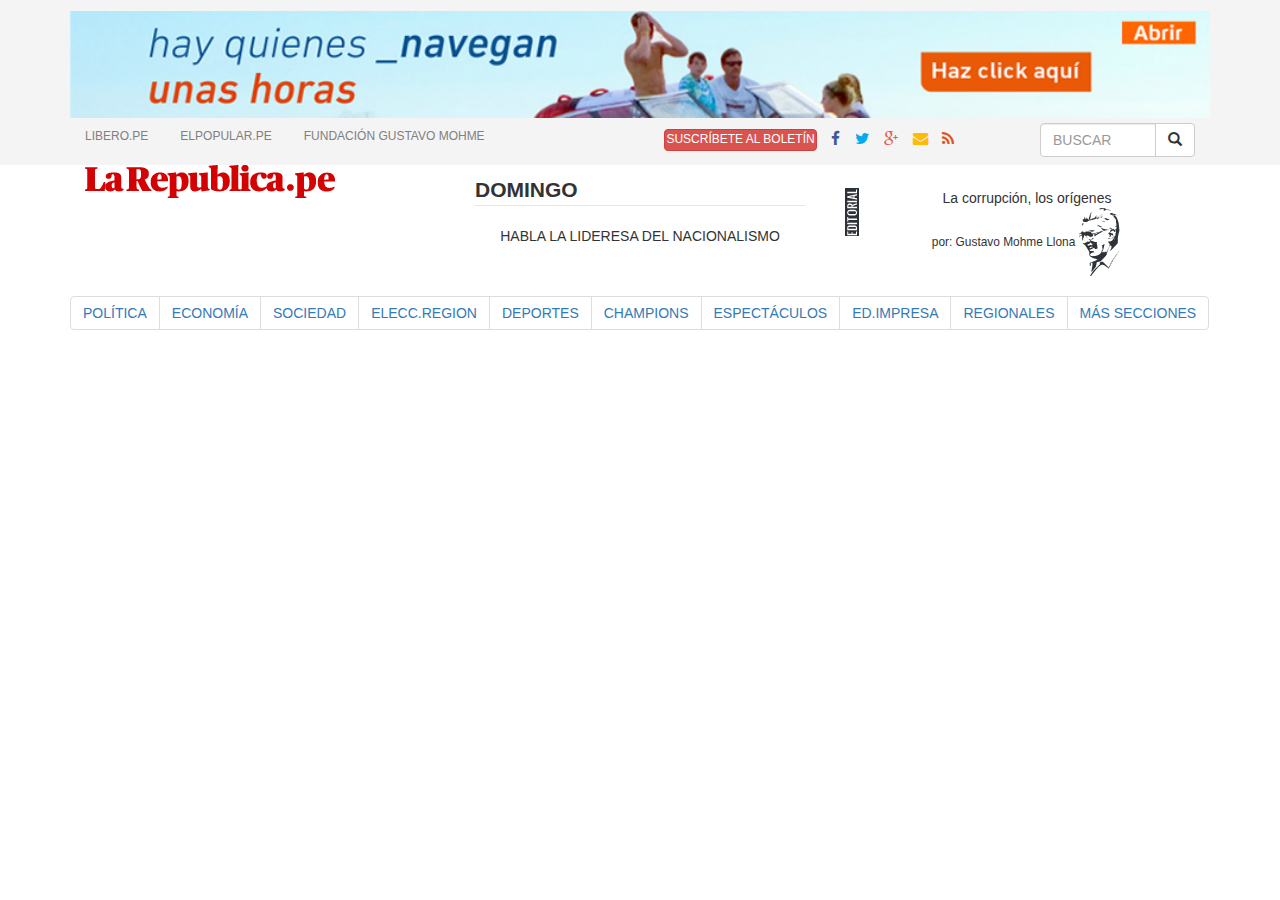
==== index.html @ 315cebd4 "Version estable del proyecti" ====
<!DOCTYPE html>
<html>
<head>
<title>La República</title>
	<meta charset="utf-8">
	<meta http-equiv="X-UA-Compatible" content="IE=edge">
	<meta name="viewport" content="width=device-width, initial-scale=1">
	<meta name="keywords" content="Noticias, La Republica, Peru, Mundo, News, Tiempo, ultimas noticias, Internet, Breaking News, Deportes, Internacional, Economia, Newspaper, Tecnologia, Diario, Cultura, Blogs, Fotos, Videos, Hollywood, Moda, Famosos, Facebook, YouTube">
	<link rel="canonical" href="http://larepublica.pe"/>
	<link rel="stylesheet" type="text/css" href="css/font-awesome.css">
	<link rel="stylesheet" type="text/css" href="css/bootstrap.css">
	<link rel="stylesheet" type="text/css" href="css/common.css">
	<link rel="stylesheet" type="text/css" href="css/main.css">
	<link rel="stylesheet" type="text/css" href="css/utilities.css">
</head>
<body>
		<div class="container-fluid bg-gray">
		<div class="container">
			<img class="publicidad" src="image/banner_top.jpg" alt="bannertop">
			<div class="row">
				<div class="col-md-6">
					<ul class="nav nav-pills enlaces">
						<li><a href="#">LIBERO.PE</a></li>
						<li><a href="#">ELPOPULAR.PE</a></li>
						<li><a href="#">FUNDACIÓN GUSTAVO MOHME</a></li>
					</ul> 
				</div>
				<div class="col-md-6">
					<div class="col-md-8 nav-icons">
						<button type="button" class="btn btn-danger btn-suscribete">SUSCRÍBETE AL BOLETÍN</button> 
						<div class="redes-basic">
							<a href="#"><i class="fa fa-facebook-f fb-basic"></i></a>
							<a href="#"><i class="fa fa-twitter twitter-basic"></i></a>
							<a href="#"><i class="fa fa-google-plus google-basic"></i></a>
							<a href="#"><i class="fa fa-envelope mensaje"></i></a>
							<a href="#"><i class="fa fa-rss rss"></i></a>
						</div>
					</div>
					<div class="col-md-4">  
						<form class="navbar-form" role="search">
							<div class="input-group add-on">
								<input class="form-control" placeholder="BUSCAR" name="srch-term" id="srch-term" type="text">
								<div class="input-group-btn">
									<button class="btn btn-default" type="submit"><i class="glyphicon glyphicon-search"></i></button>
								</div>
							</div>
						</form>
					</div>
				</div>
			</div>
		</div>
		</div>
		<div class="container">
		<div clas="row">
			<div class="col-md-4">
				<img class="logo" src="image/logo-la-republica.jpg" alt="logo">
			</div>
		</div>
		<div class="col-md-4">
			<section style="margin: 10px;">
				<fieldset>
					<legend><b>DOMINGO</b></legend>
					<p class="text-center">HABLA LA LIDERESA DEL NACIONALISMO</p>
				</fieldset>
			</section>
		</div>
		<div class="col-md-4 text-center pt-2">
			<section>
				<fieldset class="field-editorial">
					<img src="image/img_editorial_text.jpg" alt="editorial" class= "pull-left editorial"/>
					<span>La corrupción, los orígenes<br><small>por: Gustavo Mohme Llona</small></span>
					<a class="autor">
						<img src="image/img_author.jpg" alt="autor"/>
					</a>
				</fieldset>
			</section>
		</div>    
		<!-- MENU DE NAVEGACIÓN QUE DESAPARECE -->          
		<nav>
			<ul class="nav navbar-nav pagination hidden-xs">
				<li><a href="#">POLÍTICA</a></li>
				<li><a href="#">ECONOMÍA</a> </li>
				<li><a href="#">SOCIEDAD</a></li>
				<li><a href="#">ELECC.REGION</a></li>
				<li><a href="#">DEPORTES</a></li>
				<li><a href="#">CHAMPIONS</a></li>
				<li><a href="#">ESPECTÁCULOS</a></li>
				<li><a href="#">ED.IMPRESA</a></li>
				<li><a href="#">REGIONALES</a></li>
				<li><a href="#">MÁS SECCIONES</a></li>
			</ul>
		</nav>

    </div>
	<script src="js/jquery.js"></script>
	<script src="js/bootstrap.min.js"></script>
</body>
</html>
---- css/common.css ----
.bg-gray{
    background-color: #F5F5F5;
}

/* PUBLICIDAD SUPERIOR */
.publicidad {
  width: 100%;
  height: auto;
  text-align: center;
  padding-top: 1%;
}

/* SECCION ENLACES EXTERNOS */

.btn-suscribete{
    padding: 1px;
    font-size: 12px;
}
.enlaces a{
    font-size: 12px;
    color: gray;
}
.redes-basic a{
    margin-left: 3%;
}
.nav-icons{
    padding: 1.7%;
}
.redes-basic {
	display: inline;
	font-size: 1.1em;
}
.twitter-basic {
	color: #00ACED;
}

.google-basic {
	color: #E75A4D;
}
.fb-basic {
	color: #3B5998;
}
.youtube {
	color: #C00101;
	font-size: 18px;
}
.mensaje{
	color: #FFBA08;
}
.rss{
	color:#DA562C;
}
/* SEARCH */
.form-control{
    width: 100px;
}
---- css/utilities.css ----
* {
	padding: 0px;
	margin: 0px;
	font-family: 'PT Sans', sans-serif;
}
/*Global
@font-face{
	font-family: slick;
	src: url(../fonts/slick.ttf);
}
@font-face{
	font-family:slick ;
	src: url(../fonts/slick.ttf);
}
@font-face{
	font-family:slick;
	src: url(../fonts/slick.ttf);
}*/

/* Shortcuts */

.pd-0{
	padding: 0;
}
.pd-3 {
	padding-top: 3%; 
}

.pd-4 {
	padding-top: 4%;
}

.pb-4 {
	padding-bottom: 4%;
}

.mg-0{
    margin: 0;
}
.pt{
  padding-top: 0.5%;   
}
.pt-2{
	padding-top: 2%;  
}
.pt-5{
	padding-top: 5%;
}
.pt-10{
    padding-top: 10%;
}
.pl-5{
    padding-left: 5%;
}
.pl-10{
    padding-left: 10%;
}
.pl-15{
    padding-left: 15%;
}
.pr-5{
    padding-right: 5%;
}
.mb-4 {
	margin-bottom: 4%;
}
.pb-5{
	padding-bottom: 5%;
}
.pb-10{
    padding-bottom: 5%;
}
.mg-0{
	margin: 0;
}
.mg-5{
    margin:5%;
}
.w-100{
	width: 100%;
}
.lh{
	line-height: 1.5;
}
.text-center{
	text-align: center;
}
.text-left{
	text-align: left;
}
.text-white{
	color: white;
}
.text-gray{
	color: rgb(83, 88, 95);
}
.text-blue{
    color: #27365B;;
}

.a-none-decoration{
	text-decoration: none;
}
.bg-gray{
	background-color: rgb(244, 244, 244);
}
.bg-img-block{
	background-size: cover;
	background-repeat: no-repeat;
	background-position: center;
}
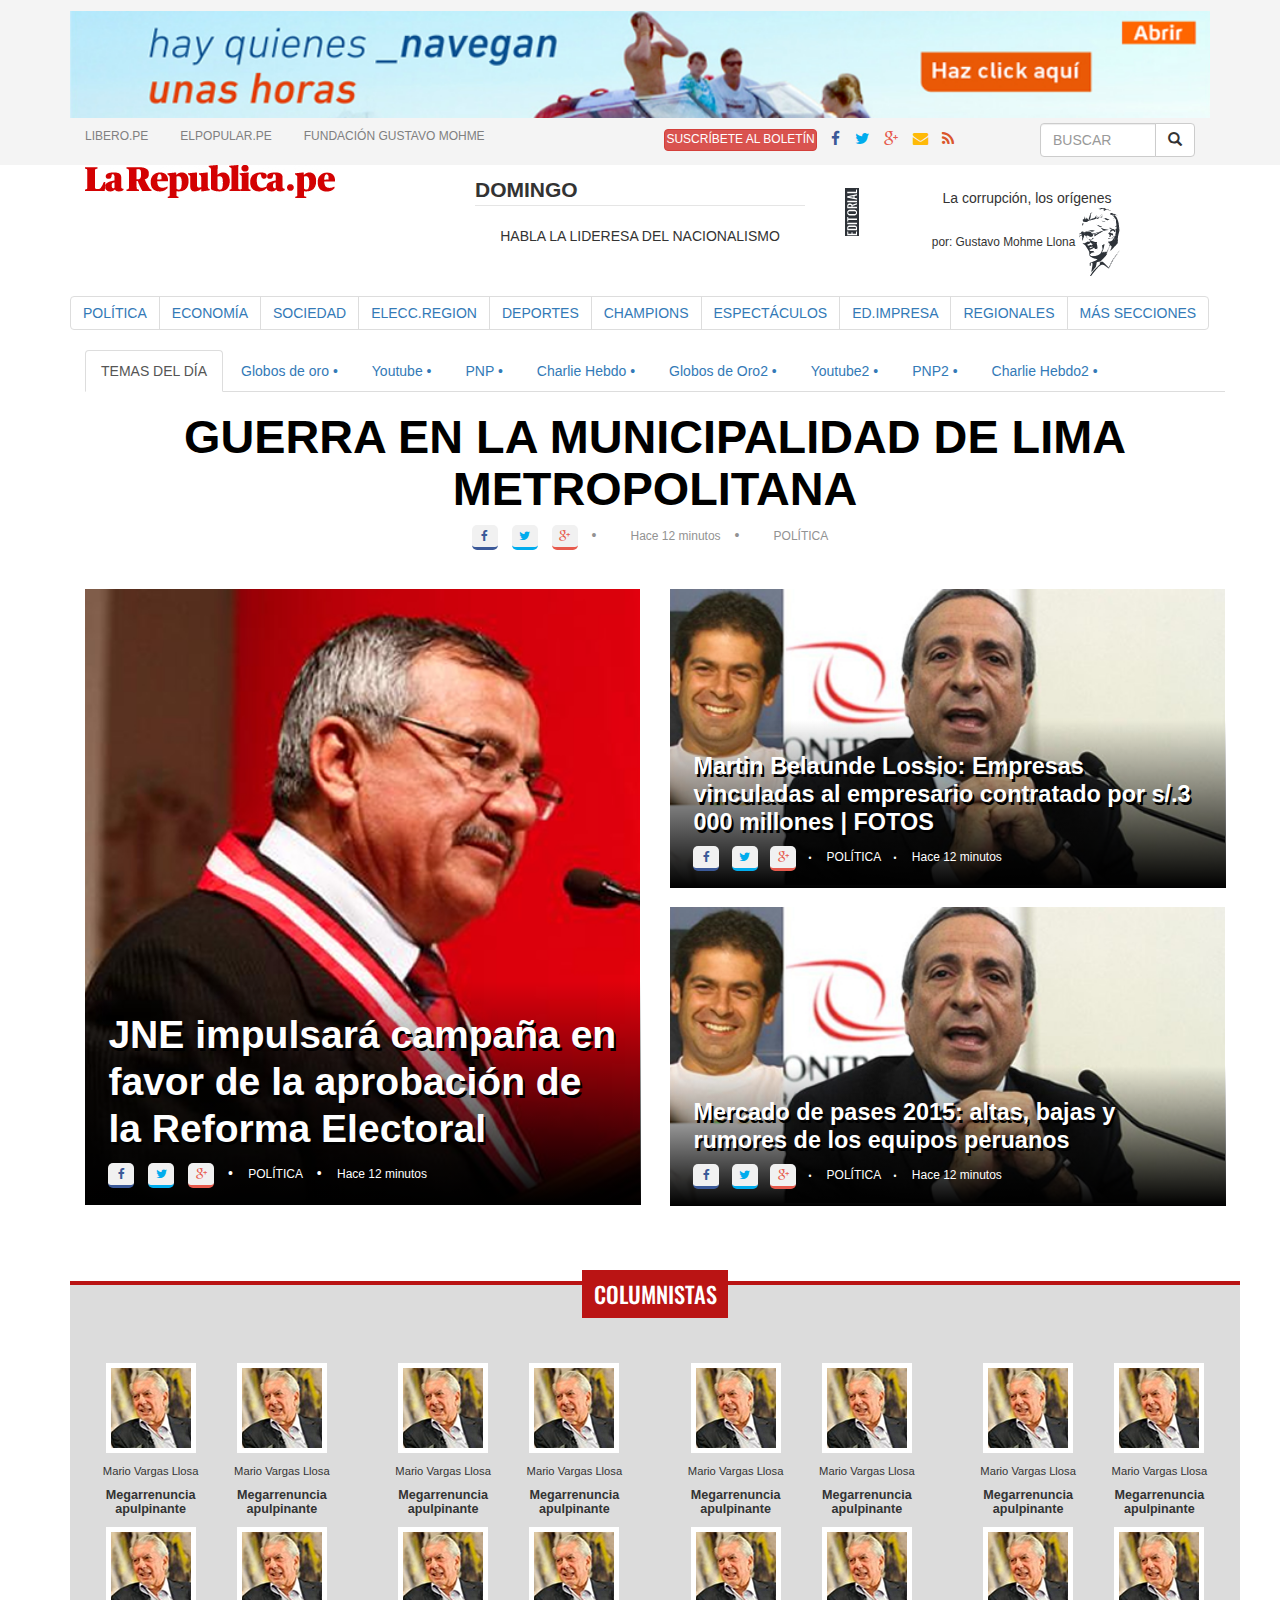
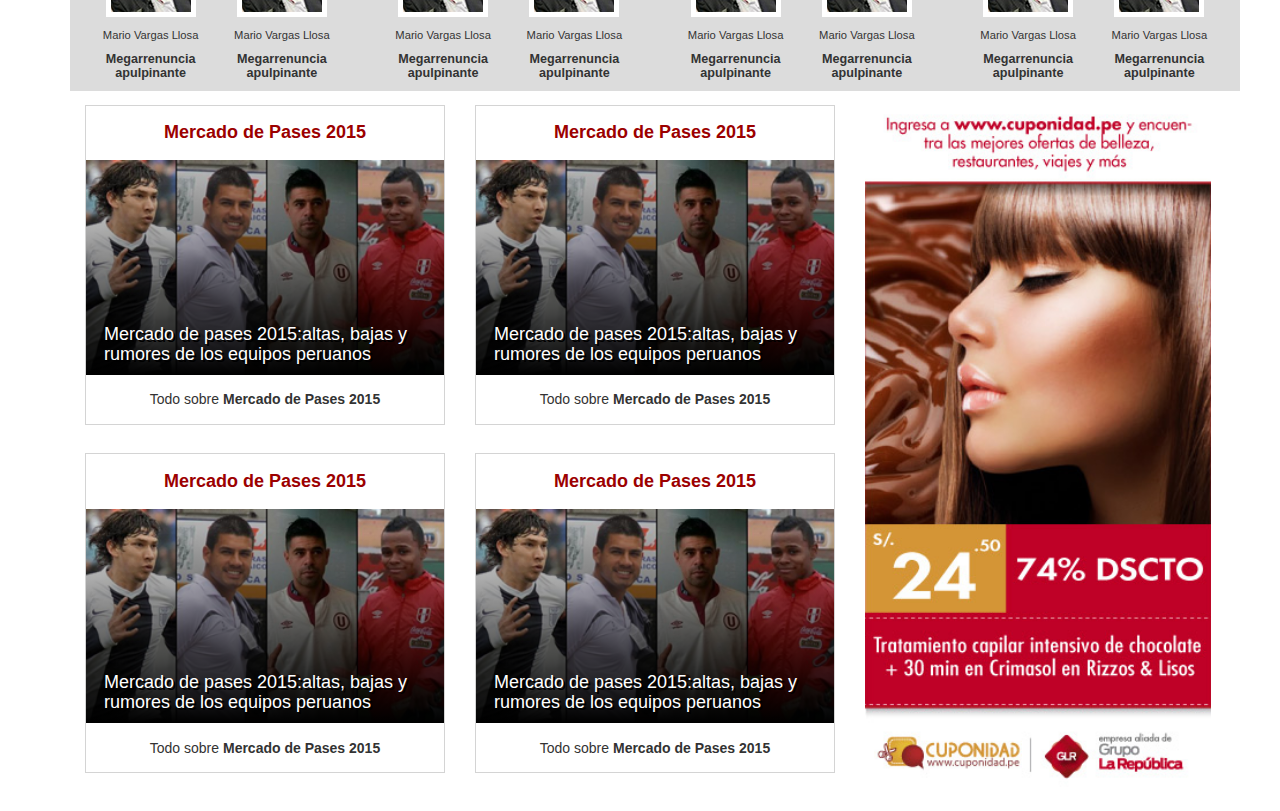
==== commit 5f05d5ce: "Integrando seccion2 de noticias" ====
--- a/index.html
+++ b/index.html
@@ -90,6 +90,245 @@
 				<li><a href="#">MÁS SECCIONES</a></li>
 			</ul>
 		</nav>
+    	<div class="container">
+			<ul class="nav nav-tabs responsive" id="nav-tab">
+				<li role="presentation" class="active"><a class="main-tab" href="#">TEMAS DEL DÍA</a></li>
+				<li role="presentation"><a class="tab-titulo" href="#">Globos de oro • </a></li>
+				<li role="presentation"><a class="tab-titulo disabled" href="#">Youtube •</a></li>
+				<li role="presentation"><a class="tab-titulo" href="#">PNP •</a></li>
+				<li role="presentation"><a class="tab-titulo" href="#">Charlie Hebdo •</a></li>
+				<li role="presentation"><a class="tab-titulo" href="#">Globos de Oro2 •</a></li>
+				<li role="presentation"><a class="tab-titulo" href="#">Youtube2 •</a></li>
+				<li role="presentation"><a class="tab-titulo" href="#">PNP2 •</a></li>
+				<li role="presentation"><a class="tab-titulo" href="#">Charlie Hebdo2 •</a></li>
+			</ul>
+		</div>
+		<!-- Primera sección destacada-->
+	<section class=" container primera-seccion">
+		<h1>
+			<a href="#" class="text-center">GUERRA EN LA MUNICIPALIDAD DE LIMA METROPOLITANA</a>
+		</h1>
+		<div class="noticias text-center">
+			<div class="redes">
+				<a href="#"><i class="fa fa-facebook-f fb icon"></i></a>
+				<a href="#"><i class="fa fa-twitter twitter icon"></i></a>
+				<a href="#"><i class="fa fa-google-plus google icon"></i></a>
+				<span>•</span><p>Hace 12 minutos</p>
+				<span>•</span><a href="#">POLÍTICA</a>
+			</div>
+		</div>
+		<div class="row pd-3">
+			<div class="col-lg-6 col-md-6 col-sm-6 mb-4">
+				<img src="image/img_grid_principal.jpg" class="imagen">
+				<div class="texto">
+					<h2><a href="#">JNE impulsará campaña en favor de la aprobación de la Reforma Electoral</a></h2>
+					<div class="redes">
+						<a href="#"><i class="fa fa-facebook-f fb"></i></a>
+						<a href="#"><i class="fa fa-twitter twitter"></i></a>
+						<a href="#"><i class="fa fa-google-plus google"></i></a>
+						<span>•</span><a href="#">POLÍTICA</a>
+						<span>•</span><p>Hace 12 minutos</p>
+					</div>
+				</div>
+			</div>
+			<div class="col-lg-6 col-md-6 col-sm-6">
+				<div>
+					<img src="image/img_grid_secundario.jpg" class="imagen">
+					<div class="texto sg-col">
+						<h2>
+							<a href="#">Martin Belaunde Lossio: Empresas vinculadas al empresario contratado por s/.3 000 millones | FOTOS</a>
+						</h2>
+						<div class="redes">
+							<a href="#"><i class="fa fa-facebook-f fb"></i></a>
+							<a href="#"><i class="fa fa-twitter twitter"></i></a>
+							<a href="#"><i class="fa fa-google-plus google"></i></a>
+							<span>•</span><a href="#">POLÍTICA</a>
+							<span>•</span><p>Hace 12 minutos</p>
+						</div>
+					</div>
+				</div>
+				<div class="pd-4 mb-4">
+					<img src="image/img_grid_secundario.jpg" class="imagen">
+					<div class="texto tc-col">
+						<h2>
+							<a href="#">Mercado de pases 2015: altas, bajas y rumores de los equipos peruanos</a>
+						</h2>
+						<div class="redes">
+							<a href="#"><i class="fa fa-facebook-f fb"></i></a>
+							<a href="#"><i class="fa fa-twitter twitter"></i></a>
+							<a href="#"><i class="fa fa-google-plus google"></i></a>
+							<span>•</span><a href="#">POLÍTICA</a>
+							<span>•</span><p>Hace 12 minutos</p>
+						</div>
+					</div>
+				</div>
+			</div>
+		</div>
+	</section>
+    <!--Columnistas-->
+	<div class="container columnistas">
+		<div class="row">
+			<div class="col-md-12">
+				<h3>COLUMNISTAS</h3>
+			</div>
+			<div class="col-xs-6 col-sm-6 col-md-6 col-lg-3">
+				<div class="col-md-6 columnistas-principal">
+					<img src="image/img-columnistas.jpg">
+					<p>Mario Vargas Llosa</p>
+					<h6><b>Megarrenuncia apulpinante</b></h6>
+				</div>
+				<div class="col-md-6 columnistas-principal">
+					<img src="image/img-columnistas.jpg">
+					<p>Mario Vargas Llosa</p>
+					<h6><b>Megarrenuncia apulpinante</b></h6>
+				</div>
+			</div>
+			<div class="col-xs-6 col-sm-6 col-md-6 col-lg-3">
+				<div class="col-md-6 columnistas-principal">
+					<img src="image/img-columnistas.jpg">
+					<p>Mario Vargas Llosa</p>
+					<h6><b>Megarrenuncia apulpinante</b></h6>
+				</div>
+				<div class="col-md-6 columnistas-principal">
+					<img src="image/img-columnistas.jpg">
+					<p>Mario Vargas Llosa</p>
+					<h6><b>Megarrenuncia apulpinante</b></h6>
+				</div>
+			</div>
+			<div class="col-xs-6 col-sm-6 col-md-6 col-lg-3">
+				<div class="col-md-6 columnistas-principal">
+					<img src="image/img-columnistas.jpg">
+					<p>Mario Vargas Llosa</p>
+					<h6><b>Megarrenuncia apulpinante</b></h6>
+				</div>
+				<div class="col-md-6 columnistas-principal">
+					<img src="image/img-columnistas.jpg">
+					<p>Mario Vargas Llosa</p>
+					<h6><b>Megarrenuncia apulpinante</b></h6>
+				</div>
+			</div>
+			<div class="col-xs-6 col-sm-6 col-md-6 col-lg-3">
+				<div class="col-md-6 columnistas-principal">
+					<img src="image/img-columnistas.jpg">
+					<p>Mario Vargas Llosa</p>
+					<h6><b>Megarrenuncia apulpinante</b></h6>
+				</div>
+				<div class="col-md-6 columnistas-principal">
+					<img src="image/img-columnistas.jpg">
+					<p>Mario Vargas Llosa</p>
+					<h6><b>Megarrenuncia apulpinante</b></h6>
+				</div>
+			</div>
+		</div>
+		<div class="row">
+			<div class="col-xs-6 col-sm-6 col-md-6 col-lg-3">
+				<div class="col-md-6 columnistas-principal">
+					<img src="image/img-columnistas.jpg">
+					<p>Mario Vargas Llosa</p>
+					<h6><b>Megarrenuncia apulpinante</b></h6>
+				</div>
+				<div class="col-md-6 columnistas-principal">
+					<img src="image/img-columnistas.jpg">
+					<p>Mario Vargas Llosa</p>
+					<h6><b>Megarrenuncia apulpinante</b></h6>
+				</div>
+			</div>
+			<div class="col-xs-6 col-sm-6 col-md-6 col-lg-3">
+				<div class="col-md-6 columnistas-principal">
+					<img src="image/img-columnistas.jpg">
+					<p>Mario Vargas Llosa</p>
+					<h6><b>Megarrenuncia apulpinante</b></h6>
+				</div>
+				<div class="col-md-6 columnistas-principal">
+					<img src="image/img-columnistas.jpg">
+					<p>Mario Vargas Llosa</p>
+					<h6><b>Megarrenuncia apulpinante</b></h6>
+				</div>
+			</div>
+			<div class="col-xs-6 col-sm-6 col-md-6 col-lg-3">
+				<div class="col-md-6 columnistas-principal">
+					<img src="image/img-columnistas.jpg">
+					<p>Mario Vargas Llosa</p>
+					<h6><b>Megarrenuncia apulpinante</b></h6>
+				</div>
+				<div class="col-md-6 columnistas-principal">
+					<img src="image/img-columnistas.jpg">
+					<p>Mario Vargas Llosa</p>
+					<h6><b>Megarrenuncia apulpinante</b></h6>
+				</div>
+			</div>
+			<div class="col-xs-6 col-sm-6 col-md-6 col-lg-3">
+				<div class="col-md-6 columnistas-principal">
+					<img src="image/img-columnistas.jpg">
+					<p>Mario Vargas Llosa</p>
+					<h6><b>Megarrenuncia apulpinante</b></h6>
+				</div>
+				<div class="col-md-6 columnistas-principal">
+					<img src="image/img-columnistas.jpg">
+					<p>Mario Vargas Llosa</p>
+					<h6><b>Megarrenuncia apulpinante</b></h6>
+				</div>
+			</div>
+		</div>
+	</div>
+    <!--seccion 2 de noticias-->
+	<div class="container">
+		<div class="row">
+			<div class="col-xs-12 col-sm-12 col-md-12 col-lg-8">
+				<div class="row">
+					<div class="col-xs-12 col-sm-6 col-md-6 col-lg-6">
+						<div class="div-seccion-2 ">
+							<h4><b>Mercado de Pases 2015</b></h4>
+							<div class="sombra-futbolistas">
+								<div></div>
+								<img src="image/img_especiales.jpg">
+								<h4>Mercado de pases 2015:altas, bajas y rumores de los equipos peruanos</h4>
+							</div>
+							<p>Todo sobre <b>Mercado de Pases 2015</b></p>
+						</div>
+					</div>
+					<div class="col-xs-12 col-sm-6 col-md-6 col-lg-6">
+						<div class="div-seccion-2 ">
+							<h4><b>Mercado de Pases 2015</b></h4>
+							<div class="sombra-futbolistas">
+								<div></div>
+								<img src="image/img_especiales.jpg">
+								<h4>Mercado de pases 2015:altas, bajas y rumores de los equipos peruanos</h4>
+							</div>
+							<p>Todo sobre <b>Mercado de Pases 2015</b></p>
+						</div>
+					</div>
+				</div>
+				<div class="row">
+					<div class="col-xs-12 col-sm-6 col-md-6 col-lg-6">
+						<div class="div-seccion-2 ">
+							<h4><b>Mercado de Pases 2015</b></h4>
+							<div class="sombra-futbolistas">
+								<div></div>
+								<img src="image/img_especiales.jpg">
+								<h4>Mercado de pases 2015:altas, bajas y rumores de los equipos peruanos</h4>
+							</div>
+							<p>Todo sobre <b>Mercado de Pases 2015</b></p>
+						</div>
+					</div>
+					<div class="col-xs-12 col-sm-6 col-md-6 col-lg-6">
+						<div class="div-seccion-2 ">
+							<h4><b>Mercado de Pases 2015</b></h4>
+							<div class="sombra-futbolistas">
+								<div></div>
+								<img src="image/img_especiales.jpg">
+								<h4>Mercado de pases 2015:altas, bajas y rumores de los equipos peruanos</h4>
+							</div>
+							<p>Todo sobre <b>Mercado de Pases 2015</b></p>
+						</div>
+					</div>
+				</div>
+			</div>
+			<div class="col-lg-4 visible-lg">
+				<img src="image/banner-aside-home.jpg" class="publicidad-futbolistas hidden-sm">
+			</div>
+		</div>
+	</div>
 
     </div>
 	<script src="js/jquery.js"></script>
--- a/css/main.css
+++ b/css/main.css
@@ -0,0 +1,182 @@
+@import 'https://fonts.googleapis.com/css?family=Oswald';
+
+/*Primera sección de noticias*/
+
+.primera-seccion h1 a {
+	font-size: 1.3em;
+	font-weight: bold;
+	color: black;
+	display: inline-block;
+}
+.fb, .twitter, .google {
+	width: 26px;
+	padding: 1%;
+	text-align: center;
+}
+.twitter {
+	background-color: #F1F1F1;
+	color: #00ACED;
+	border-radius: 5px;
+	border-bottom: 3px solid #00ACED;
+	padding: 5px;
+}
+
+.google {
+	background-color: #F1F1F1;
+	color: #E75A4D;
+	border-radius: 5px;
+	border-bottom: 3px solid #E75A4D;
+	padding: 5px;
+}
+.fb {
+	background-color: #F1F1F1;
+	color: #3B5998;
+	border-radius: 5px;
+	border-bottom: 3px solid #3B5998;
+	padding: 5px 7px;
+}
+
+.redes span {
+	margin-right: 3%;
+	color: #929292;
+}
+
+.redes p, .redes a {
+	display: inline-block;
+	font-size: 12px;
+	margin-right: 10px;
+	color: #929292;
+}
+
+
+.icon:hover {
+	background-color: rgba(0,172,237,.2);
+}
+
+/*Noticias*/
+
+.noticia-principal {
+	background-image: url(../image/img_grid_principal.jpg);
+	background-size: 95%;
+	background-repeat: no-repeat;
+	height:auto;
+}
+
+.imagen {
+	width: 100%;
+}
+
+.texto {
+	position: absolute;
+	bottom: 0%;
+	padding: 2% 4%;
+	background: linear-gradient( 0deg, #000, transparent);
+	box-sizing: border-box;
+	width: 95%;
+}
+
+.texto h2 {
+	line-height: 1.2em;
+	font-size: 2.79em;
+	font-weight: bold;
+	text-shadow: 2px 3px rgba(0,0,0,1);
+}
+
+.texto .redes a, .texto .redes p, .texto .redes span{
+	color: white;
+}
+
+.sg-col {
+	bottom: 53%;
+}
+
+.tc-col {
+	bottom: 3%;
+}
+
+.sg-col, .tc-col {
+	font-size: 0.6em;
+}
+.texto h2 a{
+    color:white;
+}
+.texto h2 a:hover {
+	color: #4078C0;
+	text-decoration: underline;
+}
+/*Columnistas*/
+.columnistas{
+    border-top: 4px solid #ba1414;
+    margin-top: 30px;
+    text-align: center;
+    position: relative;
+    background-color: gainsboro;
+}
+.columnistas div div h3{
+    background-color: #ba1414;
+    display: inline-block;
+    color: white;
+    padding:1%;
+    font-family: "Oswald";
+    font-size: 1.6em;
+    position: relative;
+    top: -35px;
+}
+.columnistas-principal img{
+    border: 5px solid white;
+}
+.columnistas-principal p{
+    font-size: 0.8em;
+    margin: 10% 0;
+}
+.columnistas-principal h6{
+    font-size: 0.9em;
+}
+.columnistas .row .col-md-3{
+    padding: 0 !important;
+}
+/*seccion de noticias 2*/
+.div-seccion-2{
+    border: 1px solid #D4D4D4;
+    margin: 0;
+    width: 100%;
+    text-align: center;
+    margin: 4% 0;
+}
+.div-seccion-2 div img{
+    width: 100%;
+    height: auto;
+    text-align: left;
+}
+.div-seccion-2 p{
+    padding: 4% 0;
+    margin: 0;
+}
+.div-seccion-2>h4{
+    color: #9C0000;
+    padding: 2% 0;
+}
+.sombra-futbolistas{
+    position: relative;
+    color: white !important;
+    text-shadow: 2px 2px black;
+    text-align: left;
+}
+.sombra-futbolistas div{
+    width: 100%;
+    height: 100%;
+    background: -webkit-linear-gradient(transparent, black);
+    background: -moz-linear-gradient(transparent, black);
+    background: -o-linear-gradient(transparent, black);
+    position: absolute;
+    top: 0;
+}
+.sombra-futbolistas h4{
+    position: absolute;
+    bottom: 0;
+    margin: 0 0 3% 5%;
+}
+.publicidad-futbolistas{
+    margin: 4% 0;
+    width: 96%;
+}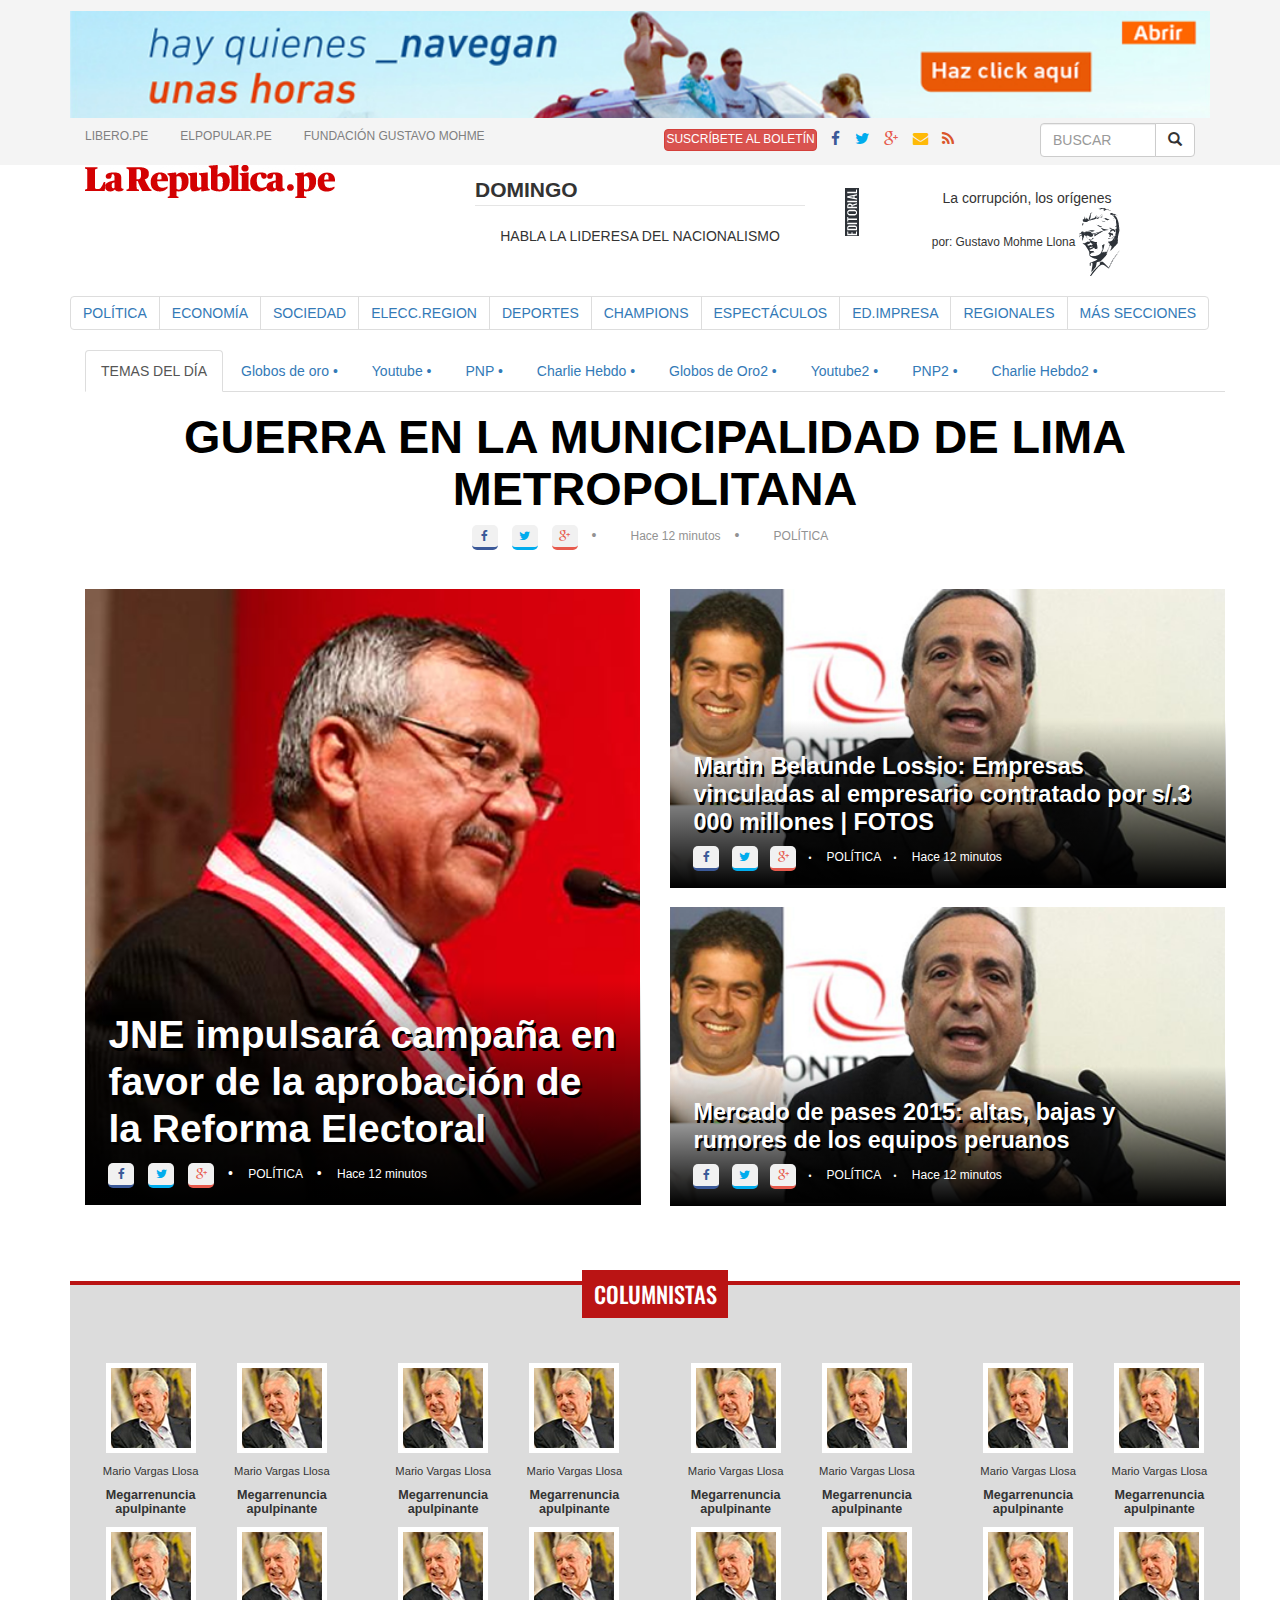
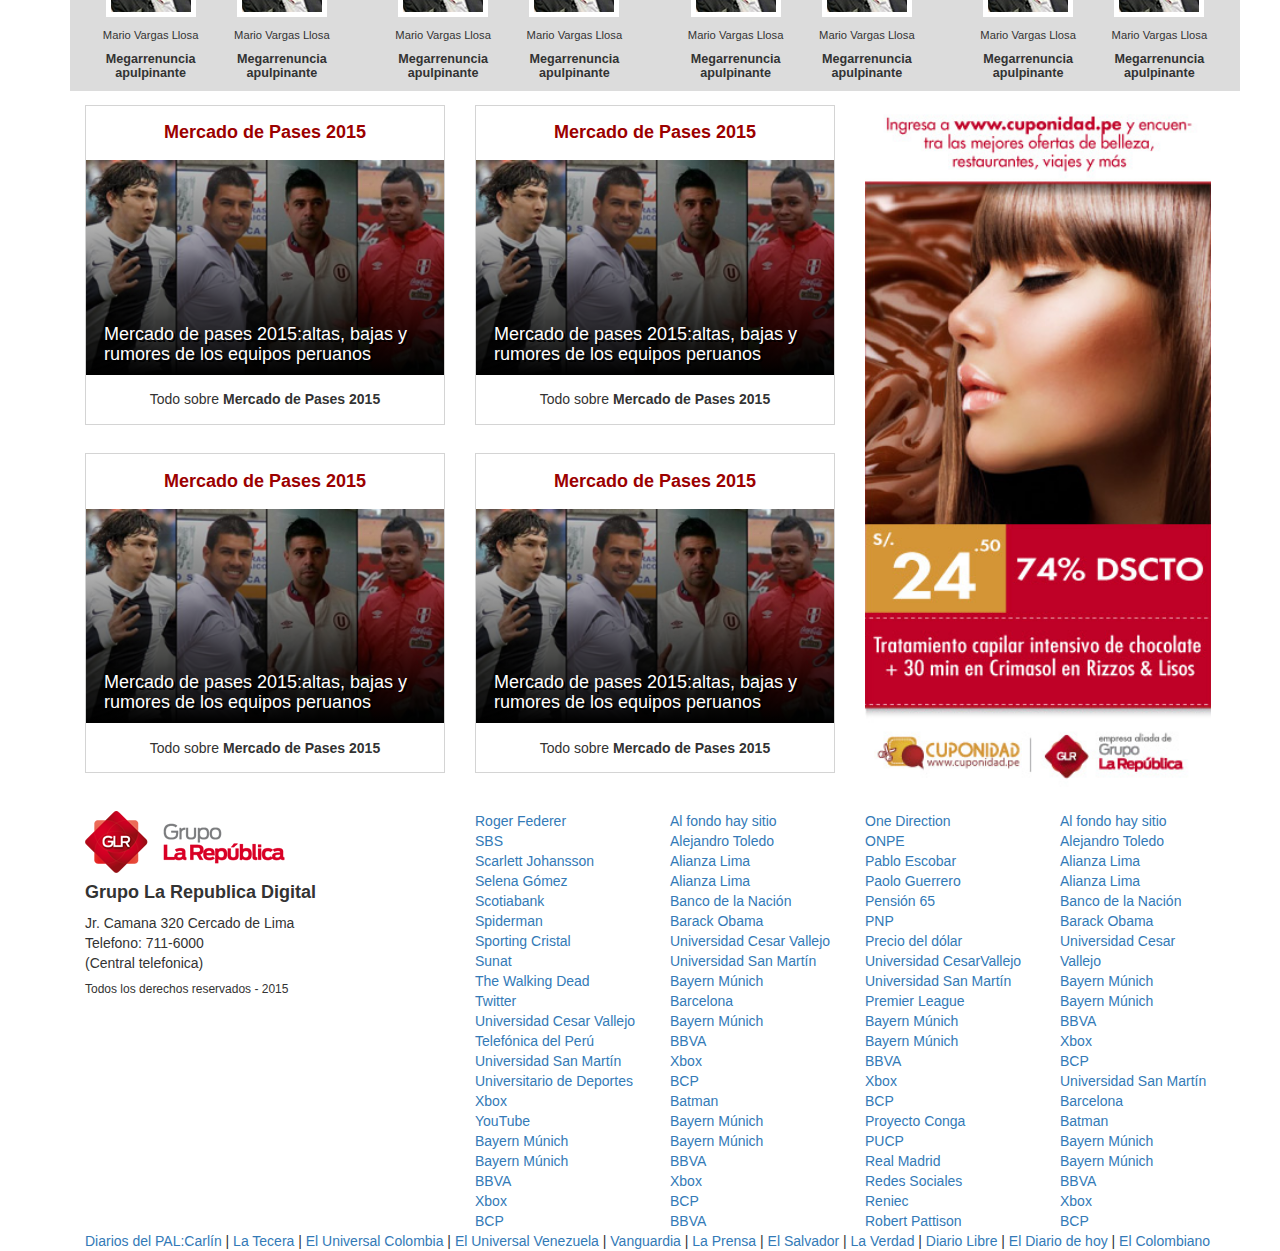
==== commit 78c7d4b2: "Footer realizado" ====
--- a/index.html
+++ b/index.html
@@ -329,7 +329,126 @@
 			</div>
 		</div>
 	</div>
-
+	<footer>
+    <div class="container">
+        <div class="row">
+            <div class="col-md-4">
+                <img class="logo-footer" src="image/logo-grupo-la-republica.png" alt="La Republica">
+                <h4><b>Grupo La Republica Digital</b></h4>
+                <p>Jr. Camana 320 Cercado de Lima<br>
+                Telefono: 711-6000<br>
+                (Central telefonica)</p>
+                <h6>Todos los derechos reservados - 2015</h6>                
+            </div>
+            <div class="col-md-2">
+                <a href="#">Roger Federer</a><br>
+                <a href="#">SBS</a><br>
+                <a href="#">Scarlett Johansson</a><br>
+                <a href="#">Selena Gómez</a><br>
+                <a href="#">Scotiabank</a><br>
+                <a href="#">Spiderman</a><br>
+                <a href="#">Sporting Cristal</a><br>
+                <a href="#">Sunat</a><br>
+                <a href="#">The Walking Dead</a><br>
+                <a href="#">Twitter</a><br>
+                <a href="#">Universidad Cesar Vallejo</a><br>
+                <a href="#">Telefónica del Perú</a><br>
+                <a href="#">Universidad San Martín</a><br>
+                <a href="#">Universitario de Deportes</a><br>
+                <a href="#">Xbox</a><br>
+                <a href="#">YouTube</a><br>
+                <a href="#">Bayern Múnich</a><br>
+                <a href="#">Bayern Múnich</a><br>
+                <a href="#">BBVA</a><br>
+                <a href="#">Xbox</a><br>
+                <a href="#">BCP</a><br>
+            </div>
+            <div class="col-md-2">
+                <a href="#">Al fondo hay sitio</a><br>
+                <a href="#">Alejandro Toledo</a><br>
+                <a href="#">Alianza Lima</a><br>
+                <a href="#">Alianza Lima</a><br>
+                <a href="#">Banco de la Nación</a><br>
+                <a href="#">Barack Obama</a><br>
+                <a href="#">Universidad Cesar Vallejo</a><br>
+                <a href="#">Universidad San Martín</a><br>
+                <a href="#">Bayern Múnich</a><br>
+                <a href="#">Barcelona</a><br>
+                <a href="#">Bayern Múnich</a><br>
+                <a href="#">BBVA</a><br>
+                <a href="#">Xbox</a><br>
+                <a href="#">BCP</a><br>
+                <a href="#">Batman</a><br>
+                <a href="#">Bayern Múnich</a><br>
+                <a href="#">Bayern Múnich</a><br>
+                <a href="#">BBVA</a><br>
+                <a href="#">Xbox</a><br>
+                <a href="#">BCP</a><br>
+                <a href="#">BBVA</a><br>
+            </div>
+            <div class="col-md-2">
+                <a href="#">One Direction</a><br>
+                <a href="#">ONPE</a><br>
+                <a href="#">Pablo Escobar</a><br>
+                <a href="#">Paolo Guerrero</a><br>
+                <a href="#">Pensión 65</a><br>
+                <a href="#">PNP</a><br>
+                <a href="#">Precio del dólar</a><br>
+                <a href="#">Universidad CesarVallejo</a><br>
+                <a href="#">Universidad San Martín</a><br>
+                <a href="#">Premier League</a><br>
+                <a href="#">Bayern Múnich</a><br>
+                <a href="#">Bayern Múnich</a><br>
+                <a href="#">BBVA</a><br>
+                <a href="#">Xbox</a><br>
+                <a href="#">BCP</a><br>
+                <a href="#">Proyecto Conga</a><br>
+                <a href="#">PUCP</a><br>
+                <a href="#">Real Madrid</a><br>
+                <a href="#">Redes Sociales</a><br>
+                <a href="#">Reniec</a><br>
+                <a href="#">Robert Pattison</a><br>
+            </div>
+            <div class="col-md-2">
+                <a href="#">Al fondo hay sitio</a><br>
+                <a href="#">Alejandro Toledo</a><br>
+                <a href="#">Alianza Lima</a><br>
+                <a href="#">Alianza Lima</a><br>
+                <a href="#">Banco de la Nación</a><br>
+                <a href="#">Barack Obama</a><br>
+                <a href="#">Universidad Cesar <br>Vallejo</a><br>
+                <a href="#">Bayern Múnich</a><br>
+                <a href="#">Bayern Múnich</a><br>
+                <a href="#">BBVA</a><br>
+                <a href="#">Xbox</a><br>
+                <a href="#">BCP</a><br>
+                <a href="#">Universidad San Martín</a><br>
+                <a href="#">Barcelona</a><br>
+                <a href="#">Batman</a><br>
+                <a href="#">Bayern Múnich</a><br>
+                <a href="#">Bayern Múnich</a><br>
+                <a href="#">BBVA</a><br>
+                <a href="#">Xbox</a><br>
+                <a href="#">BCP</a><br>
+            </div>         
+            <div class="col-md-12 footer-nav">
+                <nav>
+                    <a href="#">Diarios del PAL:Carlín</a> |
+                    <a href="#">La Tecera</a> |
+                    <a href="#">El Universal Colombia</a> |
+                    <a href="#">El Universal Venezuela</a> |
+                    <a href="#">Vanguardia</a> |
+                    <a href="#">La Prensa</a> |
+                    <a href="#">El Salvador</a> |
+                    <a href="#">La Verdad</a> |
+                    <a href="#">Diario Libre</a> |
+                    <a href="#">El Diario de hoy</a> |
+                    <a href="#">El Colombiano</a>
+                </nav>
+            </div>
+        </div>
+    </div>
+</footer>
     </div>
 	<script src="js/jquery.js"></script>
 	<script src="js/bootstrap.min.js"></script>
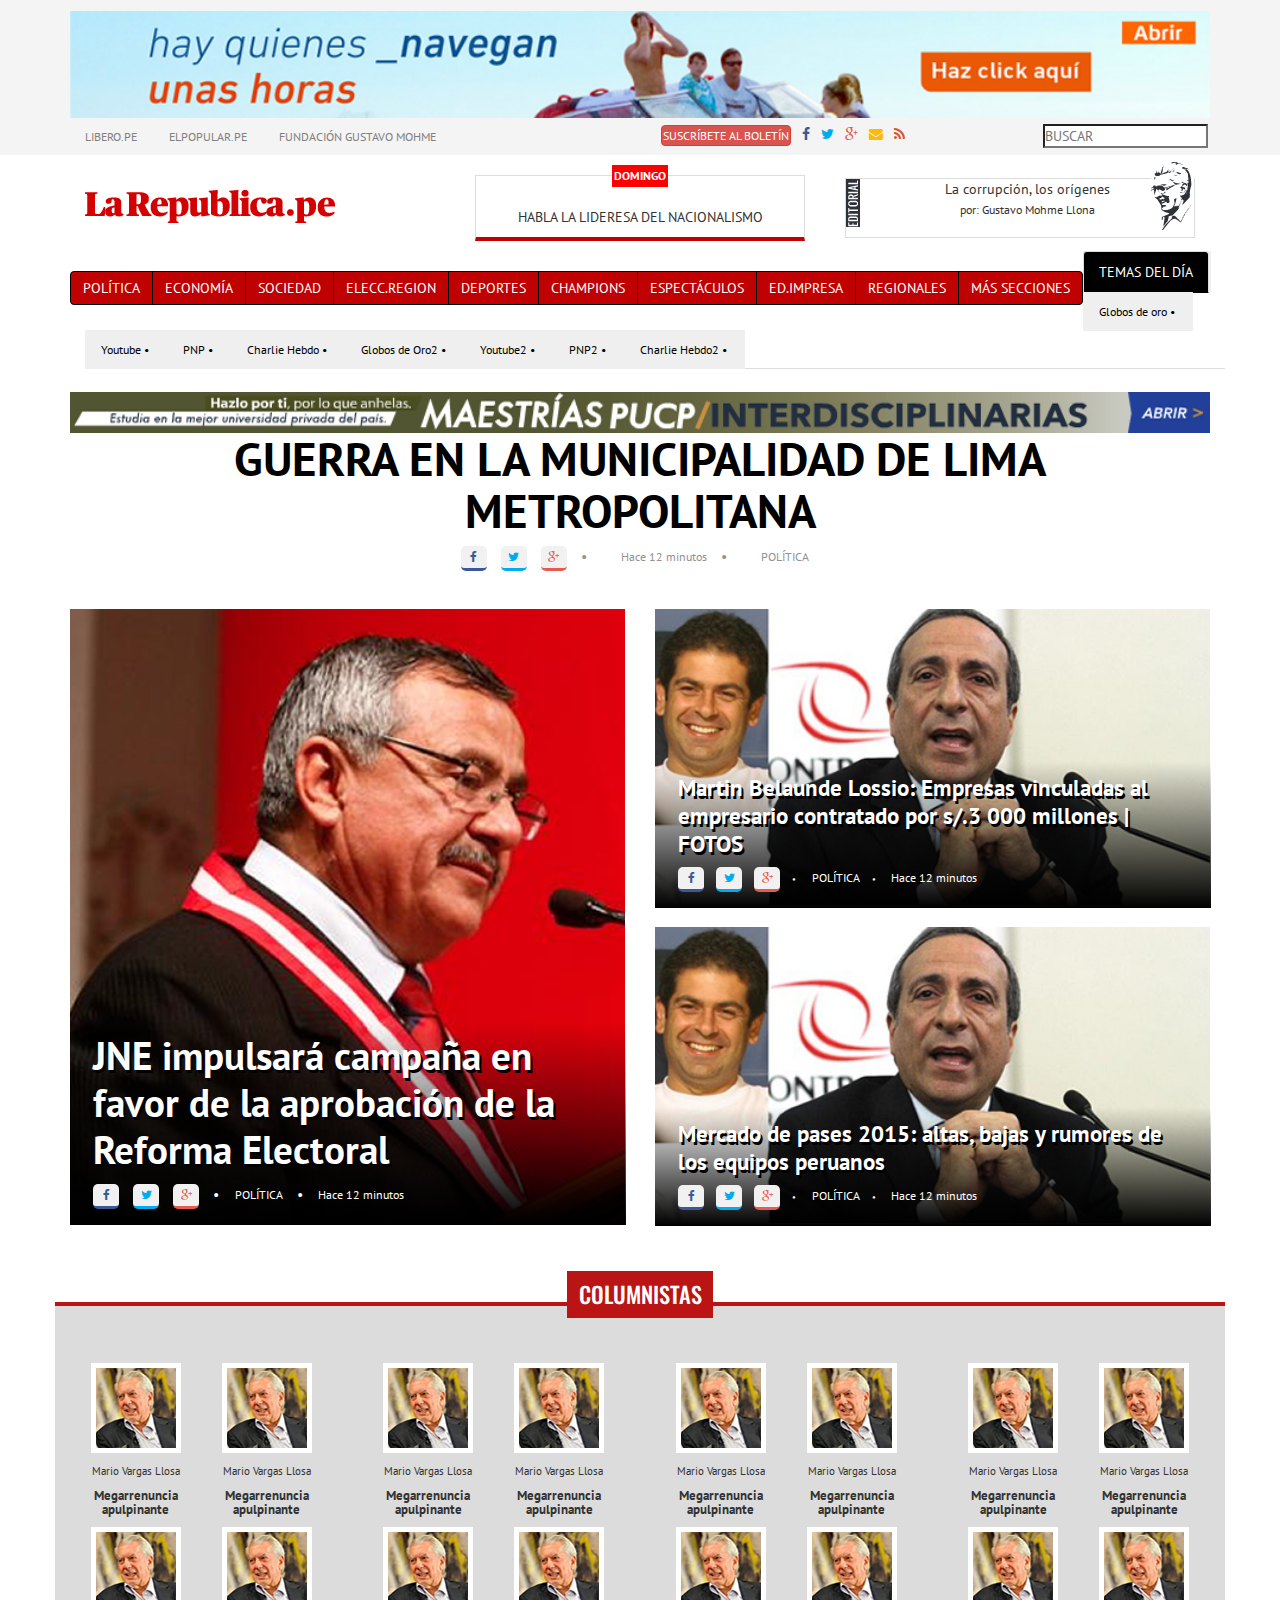
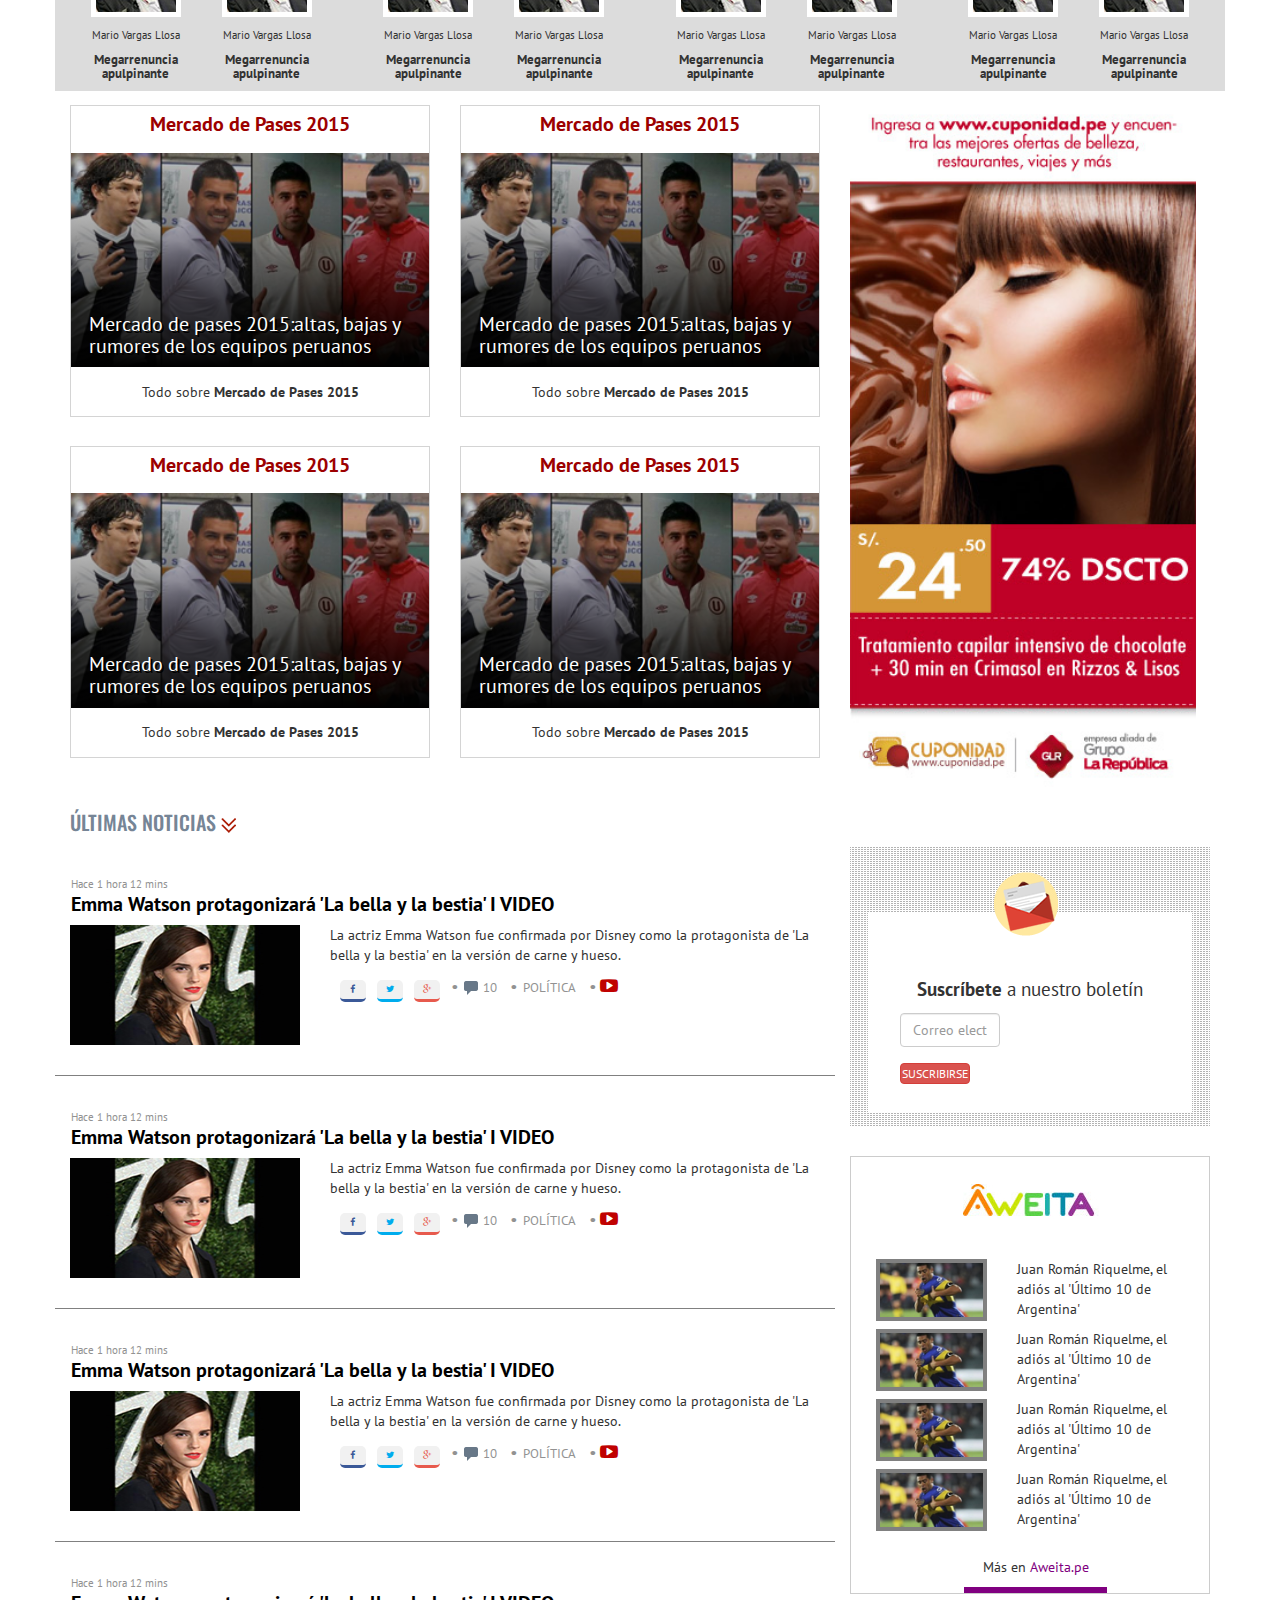
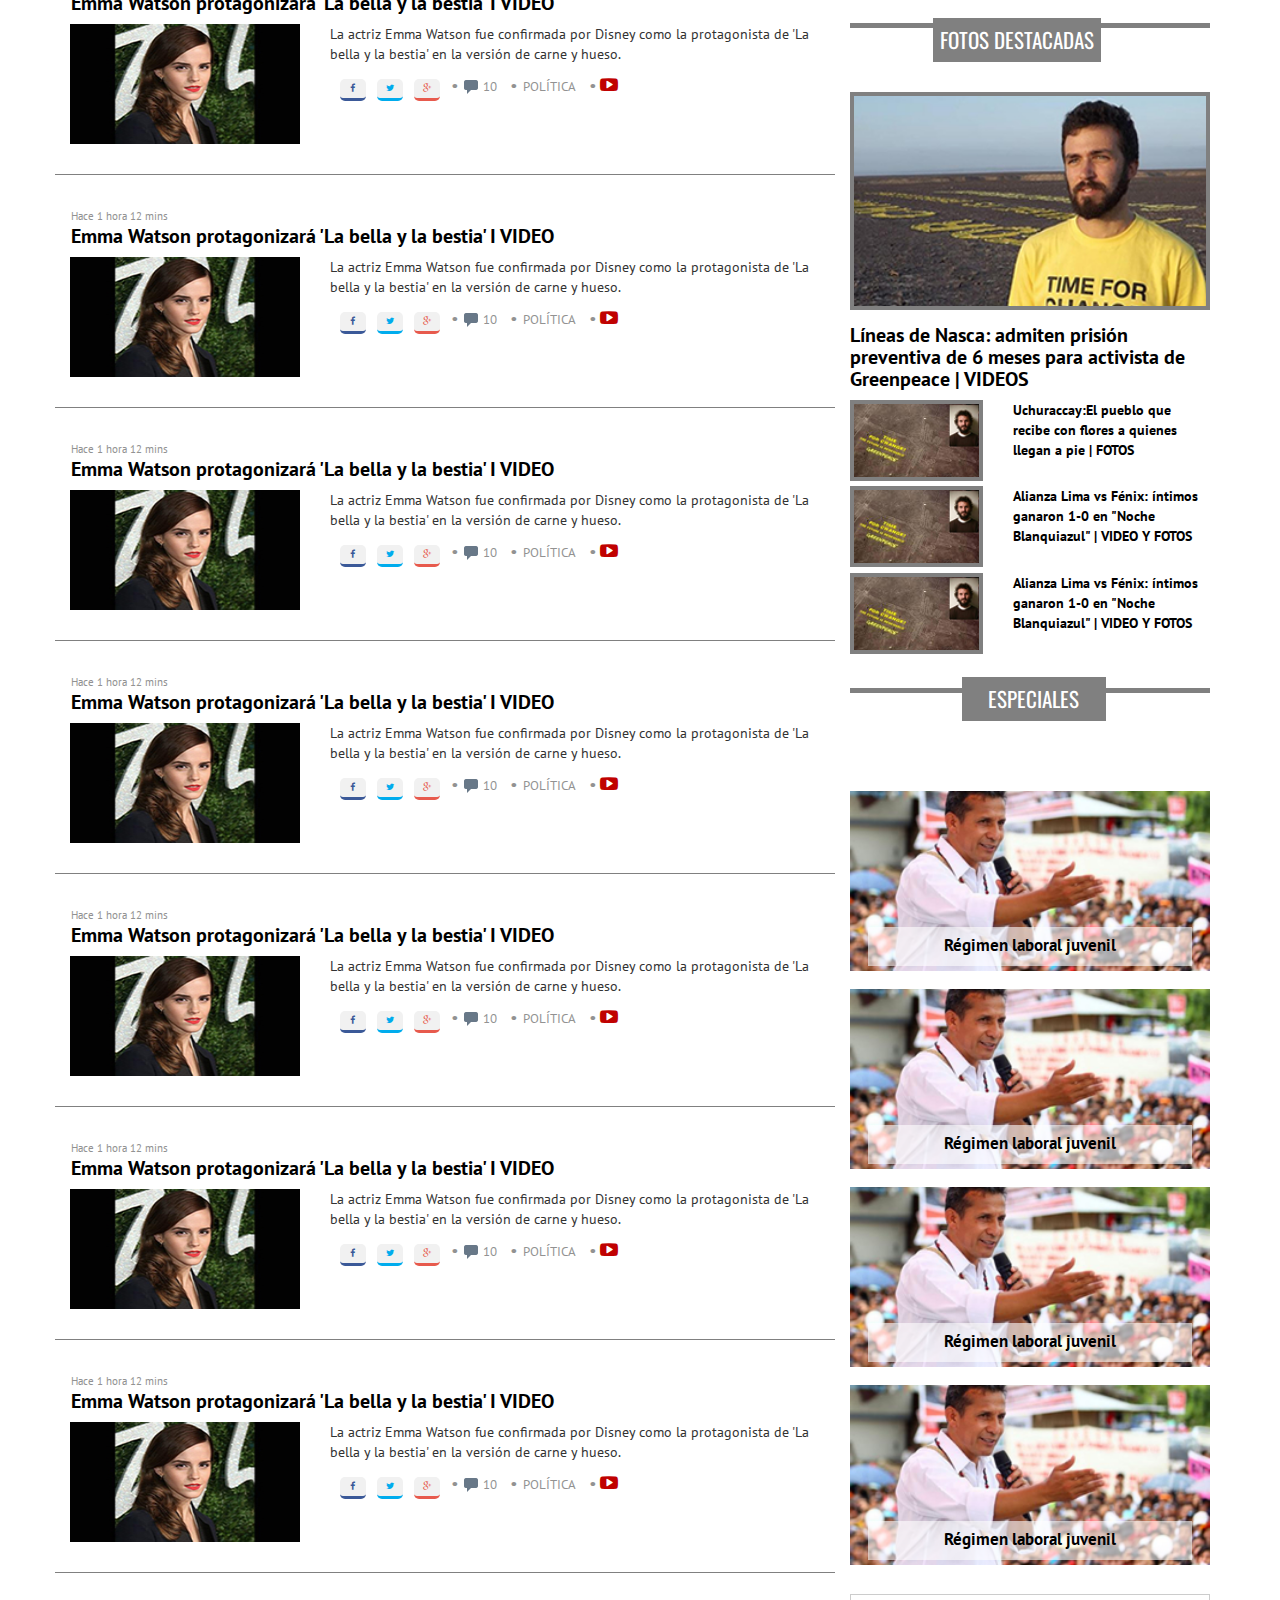
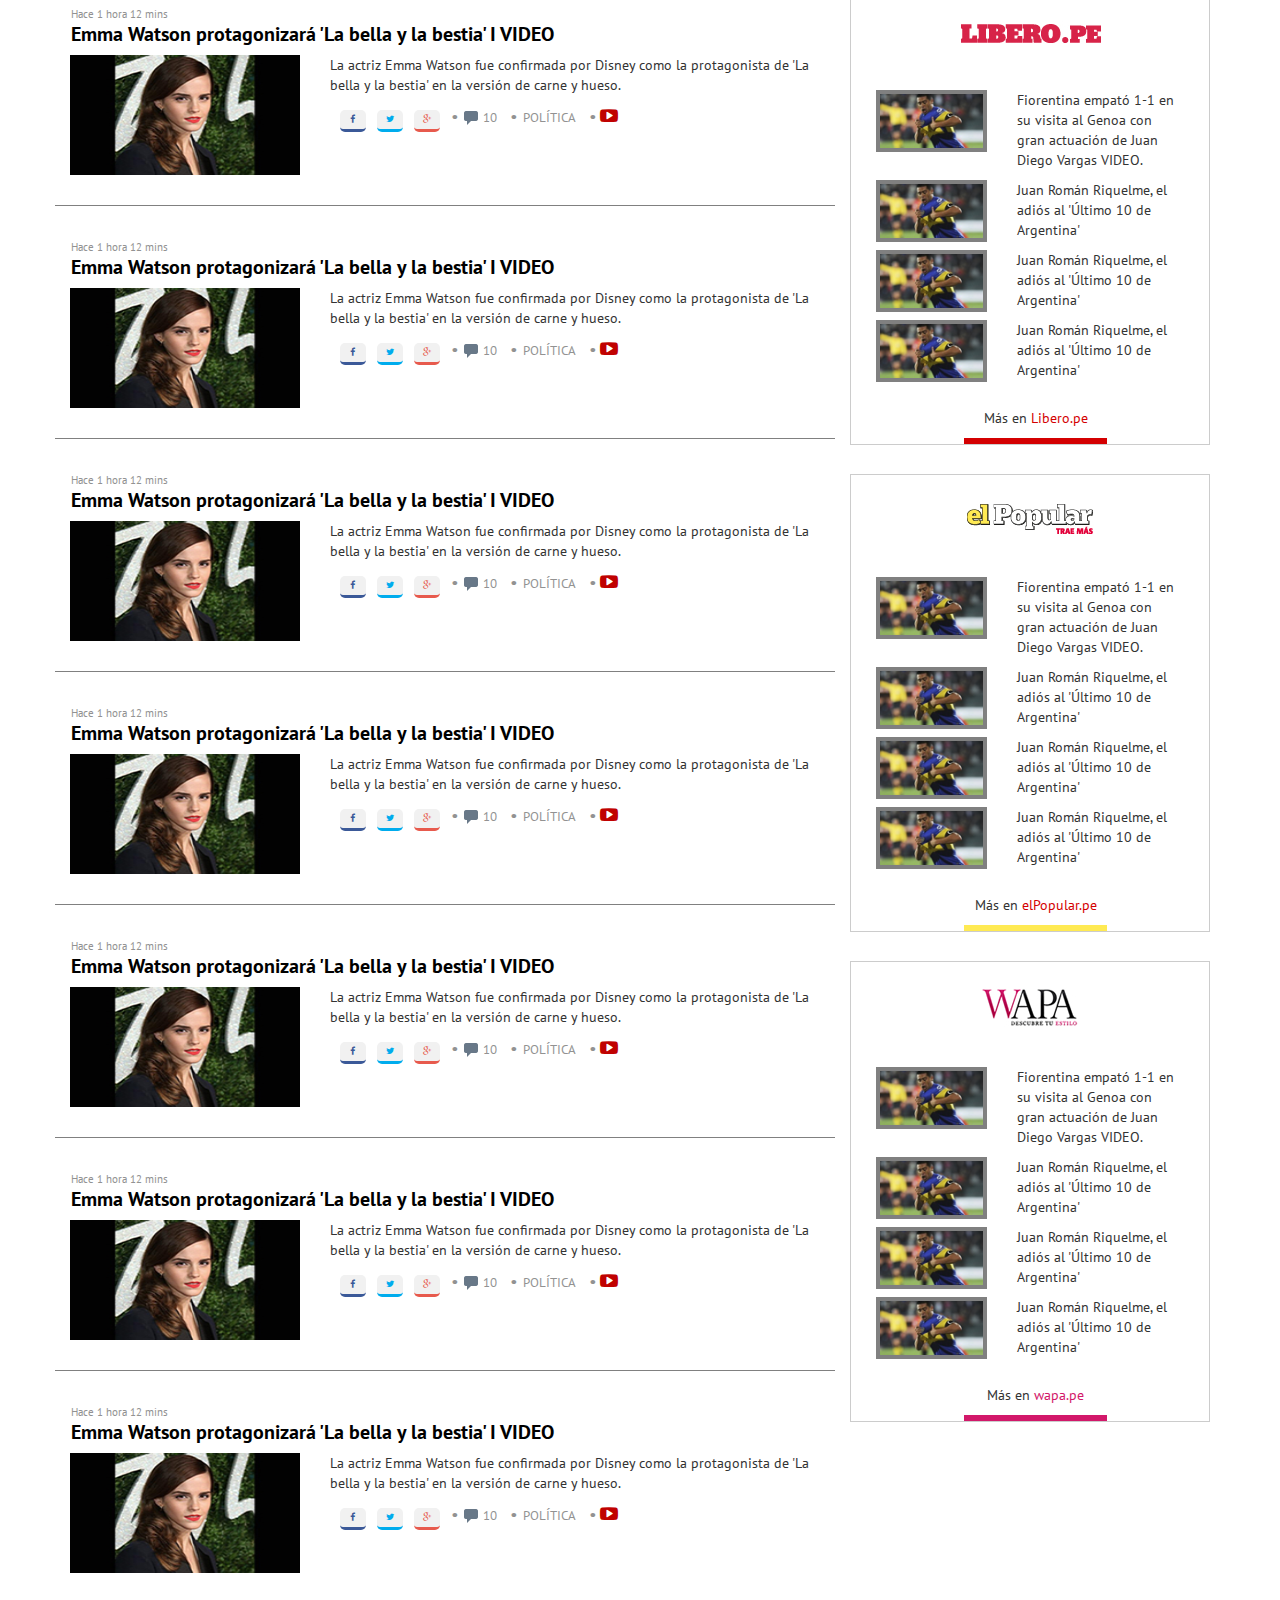
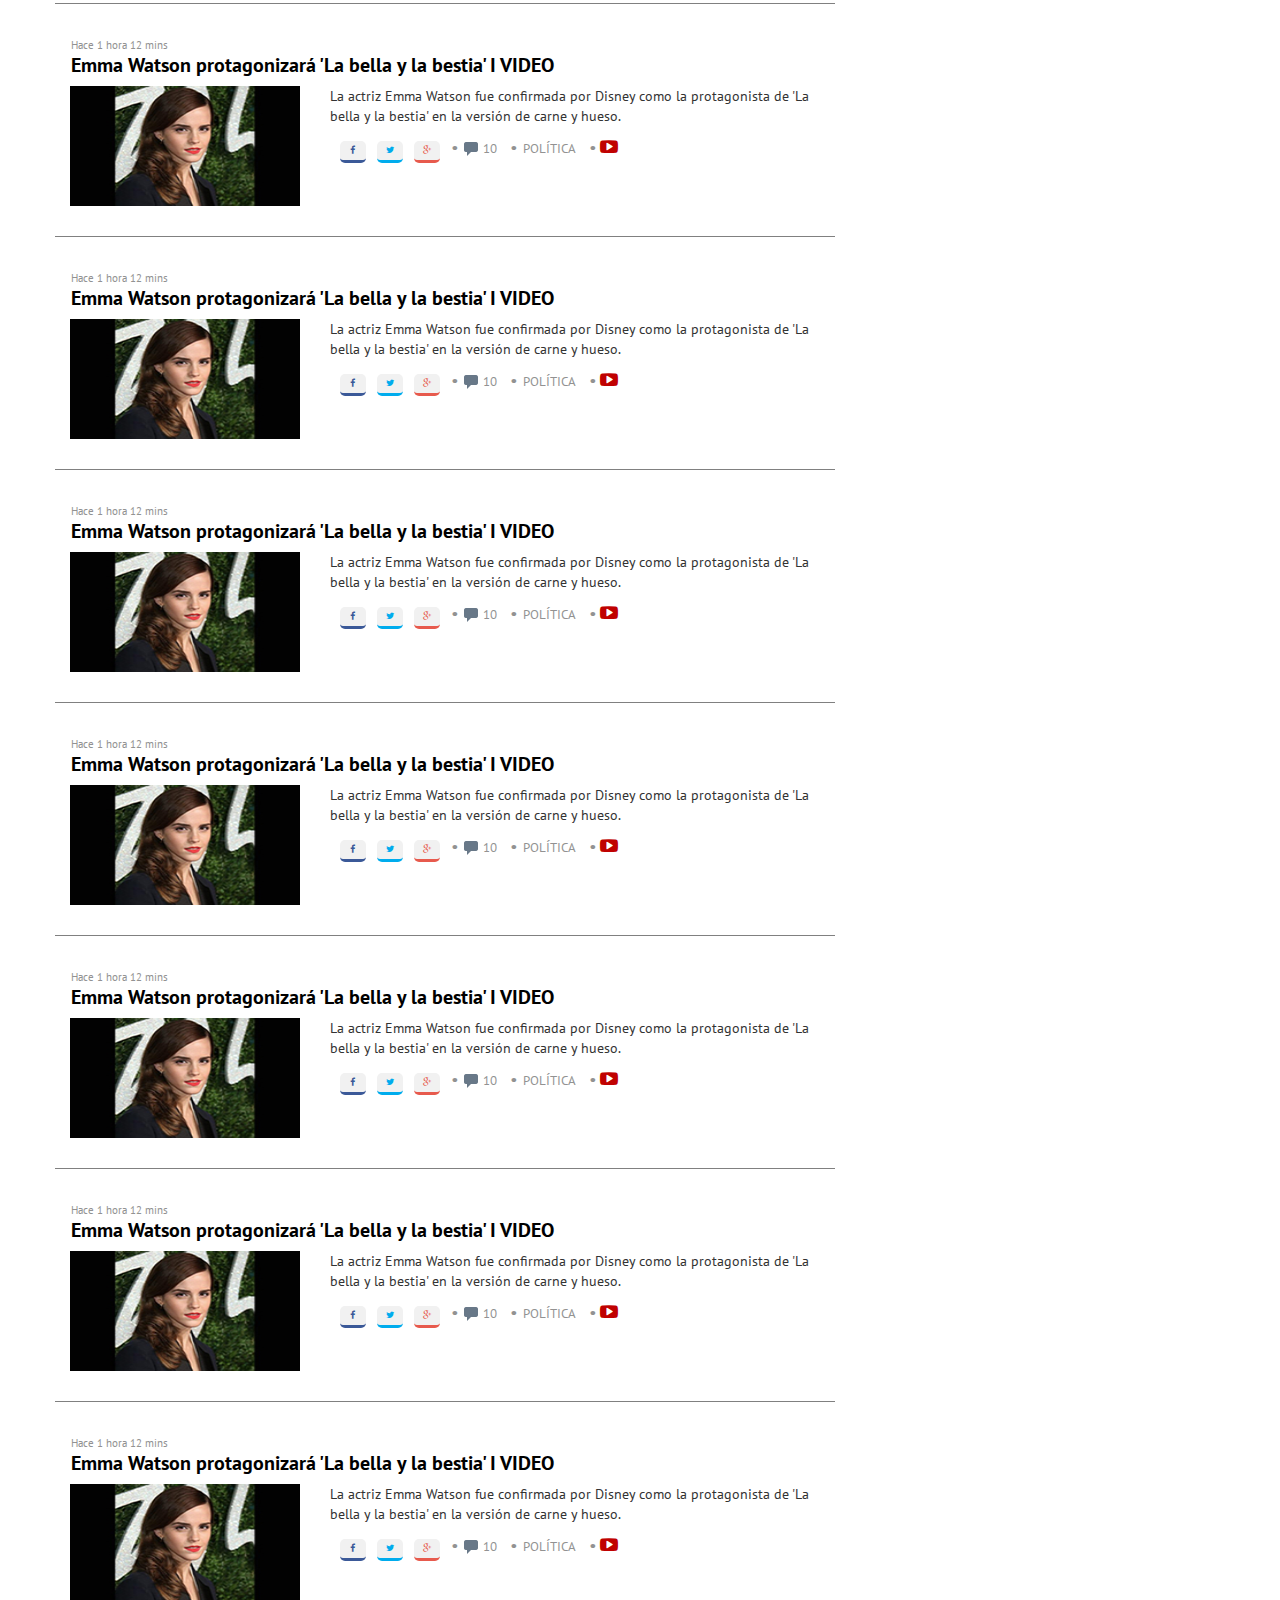
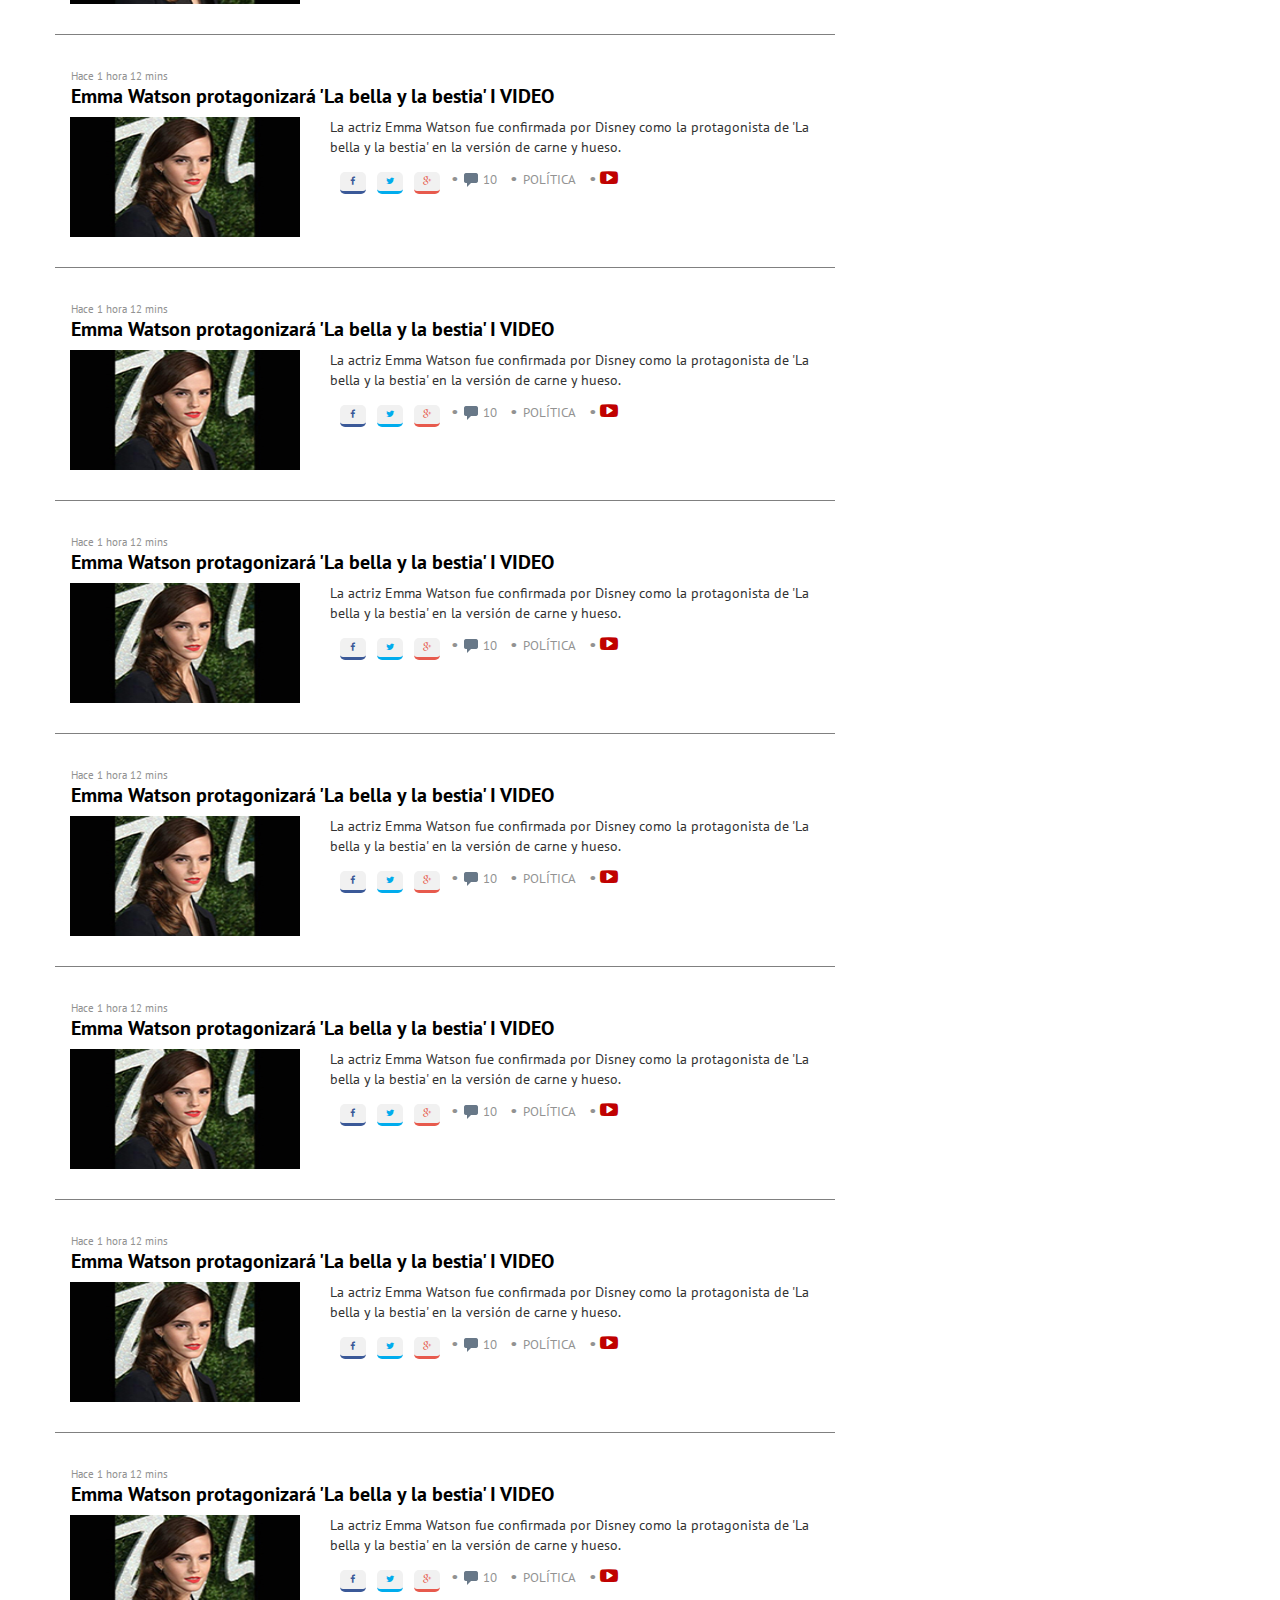
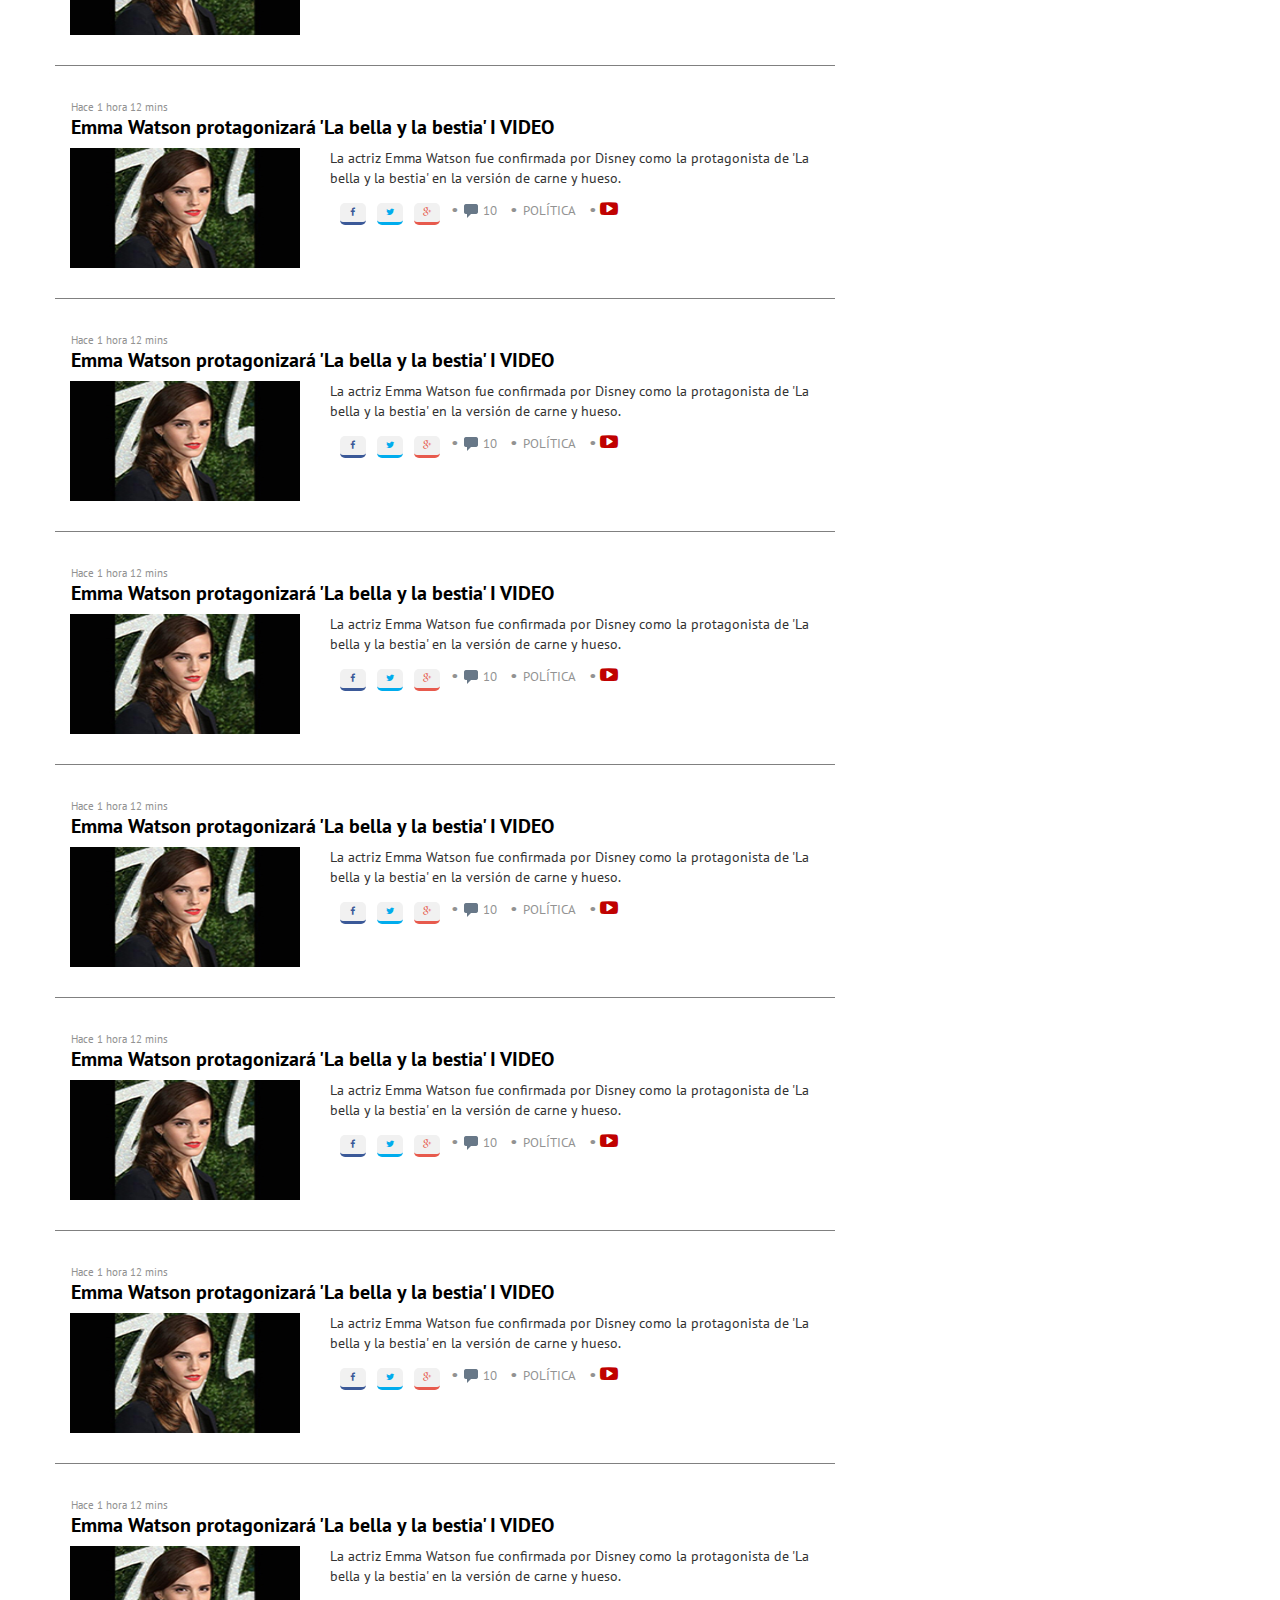
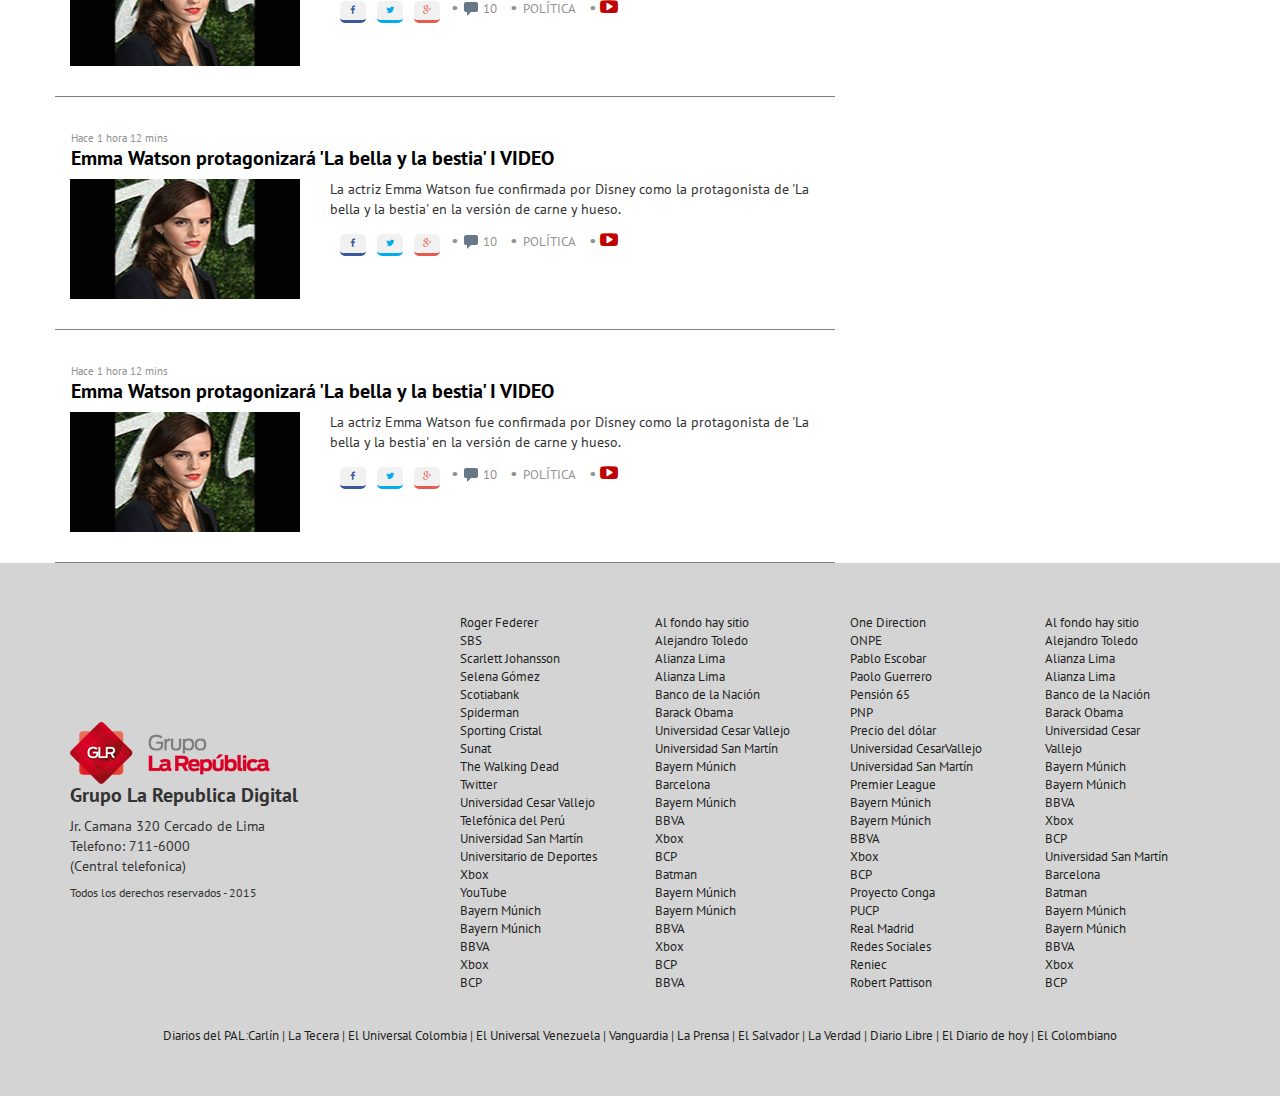
==== commit cffd8914: "Modificando enlaces externos" ====
--- a/index.html
+++ b/index.html
@@ -1,7 +1,7 @@
 <!DOCTYPE html>
 <html>
 <head>
-<title>La República</title>
+	<title>La República</title>
 	<meta charset="utf-8">
 	<meta http-equiv="X-UA-Compatible" content="IE=edge">
 	<meta name="viewport" content="width=device-width, initial-scale=1">
@@ -12,45 +12,45 @@
 	<link rel="stylesheet" type="text/css" href="css/common.css">
 	<link rel="stylesheet" type="text/css" href="css/main.css">
 	<link rel="stylesheet" type="text/css" href="css/utilities.css">
+	
 </head>
 <body>
-		<div class="container-fluid bg-gray">
+	<div class="container-fluid bg-gray">
 		<div class="container">
 			<img class="publicidad" src="image/banner_top.jpg" alt="bannertop">
 			<div class="row">
-				<div class="col-md-6">
+				<div class="col-xs-6 col-sm-6 col-md-6 col-lg-6">
 					<ul class="nav nav-pills enlaces">
 						<li><a href="#">LIBERO.PE</a></li>
 						<li><a href="#">ELPOPULAR.PE</a></li>
 						<li><a href="#">FUNDACIÓN GUSTAVO MOHME</a></li>
 					</ul> 
 				</div>
-				<div class="col-md-6">
-					<div class="col-md-8 nav-icons">
-						<button type="button" class="btn btn-danger btn-suscribete">SUSCRÍBETE AL BOLETÍN</button> 
-						<div class="redes-basic">
-							<a href="#"><i class="fa fa-facebook-f fb-basic"></i></a>
-							<a href="#"><i class="fa fa-twitter twitter-basic"></i></a>
-							<a href="#"><i class="fa fa-google-plus google-basic"></i></a>
-							<a href="#"><i class="fa fa-envelope mensaje"></i></a>
-							<a href="#"><i class="fa fa-rss rss"></i></a>
-						</div>
-					</div>
-					<div class="col-md-4">  
-						<form class="navbar-form" role="search">
-							<div class="input-group add-on">
-								<input class="form-control" placeholder="BUSCAR" name="srch-term" id="srch-term" type="text">
-								<div class="input-group-btn">
-									<button class="btn btn-default" type="submit"><i class="glyphicon glyphicon-search"></i></button>
-								</div>
-							</div>
+				<div class="col-xs-6 col-sm-6 col-md-6 nav-icons">
+					<div class="social col-lg-8 col-md-6 col-sm-6-col-xs-6">
+						<button type="button" class="btn btn-danger btn-suscribete">SUSCRÍBETE AL BOLETÍN</button>
+							 	<a href="https://www.facebook.com/larepublicape/?fref=ts">
+							 		<i class="fa fa-facebook fb-basic"></i></a>
+							 	<a href="https://twitter.com/larepublica_pe?lang=es">
+							 		<i class="fa fa-twitter twitter-basic"></i></a>
+							 	<a href="https://plus.google.com/+larepublica/posts">
+							 		<i class="fa fa-google-plus google-basic"></i></a>
+							 	<a href="https://www.facebook.com/larepublicape/?fref=ts">
+							 		<i class="fa fa-envelope mensaje"></i></a>
+							 	<a href="https://www.facebook.com/larepublicape/?fref=ts">
+							 		<i class="fa fa-rss rss"></i></a>
+					</div>
+					
+					<div class="search col-lg-4 col-md-6 col-sm-6-col-xs-6">
+						<form>
+							<input type="search" placeholder="BUSCAR">
 						</form>
 					</div>
 				</div>
 			</div>
 		</div>
-		</div>
-		<div class="container">
+	</div>
+	<div class="container">
 		<div clas="row">
 			<div class="col-md-4">
 				<img class="logo" src="image/logo-la-republica.jpg" alt="logo">
@@ -90,7 +90,8 @@
 				<li><a href="#">MÁS SECCIONES</a></li>
 			</ul>
 		</nav>
-    	<div class="container">
+		<!--Tabs temas del día por corregir-->
+		<div class="container">
 			<ul class="nav nav-tabs responsive" id="nav-tab">
 				<li role="presentation" class="active"><a class="main-tab" href="#">TEMAS DEL DÍA</a></li>
 				<li role="presentation"><a class="tab-titulo" href="#">Globos de oro • </a></li>
@@ -103,7 +104,12 @@
 				<li role="presentation"><a class="tab-titulo" href="#">Charlie Hebdo2 •</a></li>
 			</ul>
 		</div>
-		<!-- Primera sección destacada-->
+	</div>
+	<!-- Segunda Publicidad-->
+	<section class="container">
+		<img src="image/banner-header.jpg" class="pt-2 visible-md-block visible-lg-block imagen">
+	</section>
+	<!-- Primera sección destacada-->
 	<section class=" container primera-seccion">
 		<h1>
 			<a href="#" class="text-center">GUERRA EN LA MUNICIPALIDAD DE LIMA METROPOLITANA</a>
@@ -165,7 +171,8 @@
 			</div>
 		</div>
 	</section>
-    <!--Columnistas-->
+
+	<!--Columnistas-->
 	<div class="container columnistas">
 		<div class="row">
 			<div class="col-md-12">
@@ -271,7 +278,7 @@
 			</div>
 		</div>
 	</div>
-    <!--seccion 2 de noticias-->
+	<!--seccion 2 de noticias-->
 	<div class="container">
 		<div class="row">
 			<div class="col-xs-12 col-sm-12 col-md-12 col-lg-8">
@@ -329,128 +336,1525 @@
 			</div>
 		</div>
 	</div>
+	<!-- EMA WATSON POR MIL -->
+	<div class="container">
+		<section>
+			<div class="row">
+				<div class="col-xs-12 col-md-8">
+					<h4 class="titulo-ultimas-noticias">ÚLTIMAS NOTICIAS <img src="image/double-arrow-bottom.png"></h4>
+					<div class="ultimas-noticias row">
+						<span class="span-emma">Hace 1 hora 12 mins</span>
+						<h4><a class="emma-watson">Emma Watson protagonizará 'La bella y la bestia' I VIDEO</a></h4>
+						<div class="col-md-4">
+							<img class="emma img-responsive" src="image/img_news.jpg" alt="emma-watson">
+						</div>
+						<div class="col-xs-12 col-md-8">
+							<p>La actriz Emma Watson fue confirmada por Disney como la protagonista de 'La bella y la bestia' en la versión de carne y hueso.</p>
+							<div class="iconos span-emma">
+								<a href="#">
+									<i class="fa fa-facebook-f fb"></i>
+								</a>
+								<a href="#">
+									<i class="fa fa-twitter twitter"></i>
+								</a>
+								<a href="#">
+									<i class="fa fa-google-plus google"></i>
+								</a>
+								<span>• <img src="image/ico_comment.png" alt="comentario">
+									<p>10</p>
+								</span>
+								<span>• <a href="#">POLÍTICA</a> </span>
+								<span>•</span> 
+								<a href="#">
+									<i class="youtube fa fa-youtube-play"></i>
+								</a>
+							</div>  
+						</div>
+					</div>
+					<div class="ultimas-noticias row">
+						<span class="span-emma">Hace 1 hora 12 mins</span>
+						<h4><a class="emma-watson">Emma Watson protagonizará 'La bella y la bestia' I VIDEO</a></h4>
+						<div class="col-md-4">
+							<img class="emma img-responsive" src="image/img_news.jpg" alt="emma-watson">
+						</div>
+						<div class="col-xs-12 col-md-8">
+							<p>La actriz Emma Watson fue confirmada por Disney como la protagonista de 'La bella y la bestia' en la versión de carne y hueso.</p>
+							<div class="iconos span-emma">
+								<a href="#">
+									<i class="fa fa-facebook-f fb"></i>
+								</a>
+								<a href="#">
+									<i class="fa fa-twitter twitter"></i>
+								</a>
+								<a href="#">
+									<i class="fa fa-google-plus google"></i>
+								</a>
+								<span>• <img src="image/ico_comment.png" alt="comentario">
+									<p>10</p>
+								</span>
+								<span>• <a href="#">POLÍTICA</a> </span>
+								<span>•</span> 
+								<a href="#">
+									<i class="youtube fa fa-youtube-play"></i>
+								</a>
+							</div>  
+						</div>
+					</div>
+					<div class="ultimas-noticias row">
+						<span class="span-emma">Hace 1 hora 12 mins</span>
+						<h4><a class="emma-watson">Emma Watson protagonizará 'La bella y la bestia' I VIDEO</a></h4>
+						<div class="col-md-4">
+							<img class="emma img-responsive" src="image/img_news.jpg" alt="emma-watson">
+						</div>
+						<div class="col-xs-12 col-md-8">
+							<p>La actriz Emma Watson fue confirmada por Disney como la protagonista de 'La bella y la bestia' en la versión de carne y hueso.</p>
+							<div class="iconos span-emma">
+								<a href="#">
+									<i class="fa fa-facebook-f fb"></i>
+								</a>
+								<a href="#">
+									<i class="fa fa-twitter twitter"></i>
+								</a>
+								<a href="#">
+									<i class="fa fa-google-plus google"></i>
+								</a>
+								<span>• <img src="image/ico_comment.png" alt="comentario">
+									<p>10</p>
+								</span>
+								<span>• <a href="#">POLÍTICA</a> </span>
+								<span>•</span> 
+								<a href="#">
+									<i class="youtube fa fa-youtube-play"></i>
+								</a>
+							</div>  
+						</div>
+					</div>
+					<div class="ultimas-noticias row">
+						<span class="span-emma">Hace 1 hora 12 mins</span>
+						<h4><a class="emma-watson">Emma Watson protagonizará 'La bella y la bestia' I VIDEO</a></h4>
+						<div class="col-md-4">
+							<img class="emma img-responsive" src="image/img_news.jpg" alt="emma-watson">
+						</div>
+						<div class="col-xs-12 col-md-8">
+							<p>La actriz Emma Watson fue confirmada por Disney como la protagonista de 'La bella y la bestia' en la versión de carne y hueso.</p>
+							<div class="iconos span-emma">
+								<a href="#">
+									<i class="fa fa-facebook-f fb"></i>
+								</a>
+								<a href="#">
+									<i class="fa fa-twitter twitter"></i>
+								</a>
+								<a href="#">
+									<i class="fa fa-google-plus google"></i>
+								</a>
+								<span>• <img src="image/ico_comment.png" alt="comentario">
+									<p>10</p>
+								</span>
+								<span>• <a href="#">POLÍTICA</a> </span>
+								<span>•</span> 
+								<a href="#">
+									<i class="youtube fa fa-youtube-play"></i>
+								</a>
+							</div>  
+						</div>
+					</div>
+					<div class="ultimas-noticias row">
+						<span class="span-emma">Hace 1 hora 12 mins</span>
+						<h4><a class="emma-watson">Emma Watson protagonizará 'La bella y la bestia' I VIDEO</a></h4>
+						<div class="col-md-4">
+							<img class="emma img-responsive" src="image/img_news.jpg" alt="emma-watson">
+						</div>
+						<div class="col-xs-12 col-md-8">
+							<p>La actriz Emma Watson fue confirmada por Disney como la protagonista de 'La bella y la bestia' en la versión de carne y hueso.</p>
+							<div class="iconos span-emma">
+								<a href="#">
+									<i class="fa fa-facebook-f fb"></i>
+								</a>
+								<a href="#">
+									<i class="fa fa-twitter twitter"></i>
+								</a>
+								<a href="#">
+									<i class="fa fa-google-plus google"></i>
+								</a>
+								<span>• <img src="image/ico_comment.png" alt="comentario">
+									<p>10</p>
+								</span>
+								<span>• <a href="#">POLÍTICA</a> </span>
+								<span>•</span> 
+								<a href="#">
+									<i class="youtube fa fa-youtube-play"></i>
+								</a>
+							</div>  
+						</div>
+					</div>
+					<div class="ultimas-noticias row">
+						<span class="span-emma">Hace 1 hora 12 mins</span>
+						<h4><a class="emma-watson">Emma Watson protagonizará 'La bella y la bestia' I VIDEO</a></h4>
+						<div class="col-md-4">
+							<img class="emma img-responsive" src="image/img_news.jpg" alt="emma-watson">
+						</div>
+						<div class="col-xs-12 col-md-8">
+							<p>La actriz Emma Watson fue confirmada por Disney como la protagonista de 'La bella y la bestia' en la versión de carne y hueso.</p>
+							<div class="iconos span-emma">
+								<a href="#">
+									<i class="fa fa-facebook-f fb"></i>
+								</a>
+								<a href="#">
+									<i class="fa fa-twitter twitter"></i>
+								</a>
+								<a href="#">
+									<i class="fa fa-google-plus google"></i>
+								</a>
+								<span>• <img src="image/ico_comment.png" alt="comentario">
+									<p>10</p>
+								</span>
+								<span>• <a href="#">POLÍTICA</a> </span>
+								<span>•</span> 
+								<a href="#">
+									<i class="youtube fa fa-youtube-play"></i>
+								</a>
+							</div>  
+						</div>
+					</div>
+					<div class="ultimas-noticias row">
+						<span class="span-emma">Hace 1 hora 12 mins</span>
+						<h4><a class="emma-watson">Emma Watson protagonizará 'La bella y la bestia' I VIDEO</a></h4>
+						<div class="col-md-4">
+							<img class="emma img-responsive" src="image/img_news.jpg" alt="emma-watson">
+						</div>
+						<div class="col-xs-12 col-md-8">
+							<p>La actriz Emma Watson fue confirmada por Disney como la protagonista de 'La bella y la bestia' en la versión de carne y hueso.</p>
+							<div class="iconos span-emma">
+								<a href="#">
+									<i class="fa fa-facebook-f fb"></i>
+								</a>
+								<a href="#">
+									<i class="fa fa-twitter twitter"></i>
+								</a>
+								<a href="#">
+									<i class="fa fa-google-plus google"></i>
+								</a>
+								<span>• <img src="image/ico_comment.png" alt="comentario">
+									<p>10</p>
+								</span>
+								<span>• <a href="#">POLÍTICA</a> </span>
+								<span>•</span> 
+								<a href="#">
+									<i class="youtube fa fa-youtube-play"></i>
+								</a>
+							</div>  
+						</div>
+					</div>
+					<div class="ultimas-noticias row">
+						<span class="span-emma">Hace 1 hora 12 mins</span>
+						<h4><a class="emma-watson">Emma Watson protagonizará 'La bella y la bestia' I VIDEO</a></h4>
+						<div class="col-md-4">
+							<img class="emma img-responsive" src="image/img_news.jpg" alt="emma-watson">
+						</div>
+						<div class="col-xs-12 col-md-8">
+							<p>La actriz Emma Watson fue confirmada por Disney como la protagonista de 'La bella y la bestia' en la versión de carne y hueso.</p>
+							<div class="iconos span-emma">
+								<a href="#">
+									<i class="fa fa-facebook-f fb"></i>
+								</a>
+								<a href="#">
+									<i class="fa fa-twitter twitter"></i>
+								</a>
+								<a href="#">
+									<i class="fa fa-google-plus google"></i>
+								</a>
+								<span>• <img src="image/ico_comment.png" alt="comentario">
+									<p>10</p>
+								</span>
+								<span>• <a href="#">POLÍTICA</a> </span>
+								<span>•</span> 
+								<a href="#">
+									<i class="youtube fa fa-youtube-play"></i>
+								</a>
+							</div>  
+						</div>
+					</div>
+					<div class="ultimas-noticias row">
+						<span class="span-emma">Hace 1 hora 12 mins</span>
+						<h4><a class="emma-watson">Emma Watson protagonizará 'La bella y la bestia' I VIDEO</a></h4>
+						<div class="col-md-4">
+							<img class="emma img-responsive" src="image/img_news.jpg" alt="emma-watson">
+						</div>
+						<div class="col-xs-12 col-md-8">
+							<p>La actriz Emma Watson fue confirmada por Disney como la protagonista de 'La bella y la bestia' en la versión de carne y hueso.</p>
+							<div class="iconos span-emma">
+								<a href="#">
+									<i class="fa fa-facebook-f fb"></i>
+								</a>
+								<a href="#">
+									<i class="fa fa-twitter twitter"></i>
+								</a>
+								<a href="#">
+									<i class="fa fa-google-plus google"></i>
+								</a>
+								<span>• <img src="image/ico_comment.png" alt="comentario">
+									<p>10</p>
+								</span>
+								<span>• <a href="#">POLÍTICA</a> </span>
+								<span>•</span> 
+								<a href="#">
+									<i class="youtube fa fa-youtube-play"></i>
+								</a>
+							</div>  
+						</div>
+					</div>
+					<div class="ultimas-noticias row">
+						<span class="span-emma">Hace 1 hora 12 mins</span>
+						<h4><a class="emma-watson">Emma Watson protagonizará 'La bella y la bestia' I VIDEO</a></h4>
+						<div class="col-md-4">
+							<img class="emma img-responsive" src="image/img_news.jpg" alt="emma-watson">
+						</div>
+						<div class="col-xs-12 col-md-8">
+							<p>La actriz Emma Watson fue confirmada por Disney como la protagonista de 'La bella y la bestia' en la versión de carne y hueso.</p>
+							<div class="iconos span-emma">
+								<a href="#">
+									<i class="fa fa-facebook-f fb"></i>
+								</a>
+								<a href="#">
+									<i class="fa fa-twitter twitter"></i>
+								</a>
+								<a href="#">
+									<i class="fa fa-google-plus google"></i>
+								</a>
+								<span>• <img src="image/ico_comment.png" alt="comentario">
+									<p>10</p>
+								</span>
+								<span>• <a href="#">POLÍTICA</a> </span>
+								<span>•</span> 
+								<a href="#">
+									<i class="youtube fa fa-youtube-play"></i>
+								</a>
+							</div>  
+						</div>
+					</div>
+					<div class="ultimas-noticias row">
+						<span class="span-emma">Hace 1 hora 12 mins</span>
+						<h4><a class="emma-watson">Emma Watson protagonizará 'La bella y la bestia' I VIDEO</a></h4>
+						<div class="col-md-4">
+							<img class="emma img-responsive" src="image/img_news.jpg" alt="emma-watson">
+						</div>
+						<div class="col-xs-12 col-md-8">
+							<p>La actriz Emma Watson fue confirmada por Disney como la protagonista de 'La bella y la bestia' en la versión de carne y hueso.</p>
+							<div class="iconos span-emma">
+								<a href="#">
+									<i class="fa fa-facebook-f fb"></i>
+								</a>
+								<a href="#">
+									<i class="fa fa-twitter twitter"></i>
+								</a>
+								<a href="#">
+									<i class="fa fa-google-plus google"></i>
+								</a>
+								<span>• <img src="image/ico_comment.png" alt="comentario">
+									<p>10</p>
+								</span>
+								<span>• <a href="#">POLÍTICA</a> </span>
+								<span>•</span> 
+								<a href="#">
+									<i class="youtube fa fa-youtube-play"></i>
+								</a>
+							</div>  
+						</div>
+					</div>
+					<div class="ultimas-noticias row">
+						<span class="span-emma">Hace 1 hora 12 mins</span>
+						<h4><a class="emma-watson">Emma Watson protagonizará 'La bella y la bestia' I VIDEO</a></h4>
+						<div class="col-md-4">
+							<img class="emma img-responsive" src="image/img_news.jpg" alt="emma-watson">
+						</div>
+						<div class="col-xs-12 col-md-8">
+							<p>La actriz Emma Watson fue confirmada por Disney como la protagonista de 'La bella y la bestia' en la versión de carne y hueso.</p>
+							<div class="iconos span-emma">
+								<a href="#">
+									<i class="fa fa-facebook-f fb"></i>
+								</a>
+								<a href="#">
+									<i class="fa fa-twitter twitter"></i>
+								</a>
+								<a href="#">
+									<i class="fa fa-google-plus google"></i>
+								</a>
+								<span>• <img src="image/ico_comment.png" alt="comentario">
+									<p>10</p>
+								</span>
+								<span>• <a href="#">POLÍTICA</a> </span>
+								<span>•</span> 
+								<a href="#">
+									<i class="youtube fa fa-youtube-play"></i>
+								</a>
+							</div>  
+						</div>
+					</div>
+					<div class="ultimas-noticias row">
+						<span class="span-emma">Hace 1 hora 12 mins</span>
+						<h4><a class="emma-watson">Emma Watson protagonizará 'La bella y la bestia' I VIDEO</a></h4>
+						<div class="col-md-4">
+							<img class="emma img-responsive" src="image/img_news.jpg" alt="emma-watson">
+						</div>
+						<div class="col-xs-12 col-md-8">
+							<p>La actriz Emma Watson fue confirmada por Disney como la protagonista de 'La bella y la bestia' en la versión de carne y hueso.</p>
+							<div class="iconos span-emma">
+								<a href="#">
+									<i class="fa fa-facebook-f fb"></i>
+								</a>
+								<a href="#">
+									<i class="fa fa-twitter twitter"></i>
+								</a>
+								<a href="#">
+									<i class="fa fa-google-plus google"></i>
+								</a>
+								<span>• <img src="image/ico_comment.png" alt="comentario">
+									<p>10</p>
+								</span>
+								<span>• <a href="#">POLÍTICA</a> </span>
+								<span>•</span> 
+								<a href="#">
+									<i class="youtube fa fa-youtube-play"></i>
+								</a>
+							</div>  
+						</div>
+					</div>
+					<div class="ultimas-noticias row">
+						<span class="span-emma">Hace 1 hora 12 mins</span>
+						<h4><a class="emma-watson">Emma Watson protagonizará 'La bella y la bestia' I VIDEO</a></h4>
+						<div class="col-md-4">
+							<img class="emma img-responsive" src="image/img_news.jpg" alt="emma-watson">
+						</div>
+						<div class="col-xs-12 col-md-8">
+							<p>La actriz Emma Watson fue confirmada por Disney como la protagonista de 'La bella y la bestia' en la versión de carne y hueso.</p>
+							<div class="iconos span-emma">
+								<a href="#">
+									<i class="fa fa-facebook-f fb"></i>
+								</a>
+								<a href="#">
+									<i class="fa fa-twitter twitter"></i>
+								</a>
+								<a href="#">
+									<i class="fa fa-google-plus google"></i>
+								</a>
+								<span>• <img src="image/ico_comment.png" alt="comentario">
+									<p>10</p>
+								</span>
+								<span>• <a href="#">POLÍTICA</a> </span>
+								<span>•</span> 
+								<a href="#">
+									<i class="youtube fa fa-youtube-play"></i>
+								</a>
+							</div>  
+						</div>
+					</div>
+					<div class="ultimas-noticias row">
+						<span class="span-emma">Hace 1 hora 12 mins</span>
+						<h4><a class="emma-watson">Emma Watson protagonizará 'La bella y la bestia' I VIDEO</a></h4>
+						<div class="col-md-4">
+							<img class="emma img-responsive" src="image/img_news.jpg" alt="emma-watson">
+						</div>
+						<div class="col-xs-12 col-md-8">
+							<p>La actriz Emma Watson fue confirmada por Disney como la protagonista de 'La bella y la bestia' en la versión de carne y hueso.</p>
+							<div class="iconos span-emma">
+								<a href="#">
+									<i class="fa fa-facebook-f fb"></i>
+								</a>
+								<a href="#">
+									<i class="fa fa-twitter twitter"></i>
+								</a>
+								<a href="#">
+									<i class="fa fa-google-plus google"></i>
+								</a>
+								<span>• <img src="image/ico_comment.png" alt="comentario">
+									<p>10</p>
+								</span>
+								<span>• <a href="#">POLÍTICA</a> </span>
+								<span>•</span> 
+								<a href="#">
+									<i class="youtube fa fa-youtube-play"></i>
+								</a>
+							</div>  
+						</div>
+					</div>
+					<div class="ultimas-noticias row">
+						<span class="span-emma">Hace 1 hora 12 mins</span>
+						<h4><a class="emma-watson">Emma Watson protagonizará 'La bella y la bestia' I VIDEO</a></h4>
+						<div class="col-md-4">
+							<img class="emma img-responsive" src="image/img_news.jpg" alt="emma-watson">
+						</div>
+						<div class="col-xs-12 col-md-8">
+							<p>La actriz Emma Watson fue confirmada por Disney como la protagonista de 'La bella y la bestia' en la versión de carne y hueso.</p>
+							<div class="iconos span-emma">
+								<a href="#">
+									<i class="fa fa-facebook-f fb"></i>
+								</a>
+								<a href="#">
+									<i class="fa fa-twitter twitter"></i>
+								</a>
+								<a href="#">
+									<i class="fa fa-google-plus google"></i>
+								</a>
+								<span>• <img src="image/ico_comment.png" alt="comentario">
+									<p>10</p>
+								</span>
+								<span>• <a href="#">POLÍTICA</a> </span>
+								<span>•</span> 
+								<a href="#">
+									<i class="youtube fa fa-youtube-play"></i>
+								</a>
+							</div>  
+						</div>
+					</div>
+					<div class="ultimas-noticias row">
+						<span class="span-emma">Hace 1 hora 12 mins</span>
+						<h4><a class="emma-watson">Emma Watson protagonizará 'La bella y la bestia' I VIDEO</a></h4>
+						<div class="col-md-4">
+							<img class="emma img-responsive" src="image/img_news.jpg" alt="emma-watson">
+						</div>
+						<div class="col-xs-12 col-md-8">
+							<p>La actriz Emma Watson fue confirmada por Disney como la protagonista de 'La bella y la bestia' en la versión de carne y hueso.</p>
+							<div class="iconos span-emma">
+								<a href="#">
+									<i class="fa fa-facebook-f fb"></i>
+								</a>
+								<a href="#">
+									<i class="fa fa-twitter twitter"></i>
+								</a>
+								<a href="#">
+									<i class="fa fa-google-plus google"></i>
+								</a>
+								<span>• <img src="image/ico_comment.png" alt="comentario">
+									<p>10</p>
+								</span>
+								<span>• <a href="#">POLÍTICA</a> </span>
+								<span>•</span> 
+								<a href="#">
+									<i class="youtube fa fa-youtube-play"></i>
+								</a>
+							</div>  
+						</div>
+					</div>
+					<div class="ultimas-noticias row">
+						<span class="span-emma">Hace 1 hora 12 mins</span>
+						<h4><a class="emma-watson">Emma Watson protagonizará 'La bella y la bestia' I VIDEO</a></h4>
+						<div class="col-md-4">
+							<img class="emma img-responsive" src="image/img_news.jpg" alt="emma-watson">
+						</div>
+						<div class="col-xs-12 col-md-8">
+							<p>La actriz Emma Watson fue confirmada por Disney como la protagonista de 'La bella y la bestia' en la versión de carne y hueso.</p>
+							<div class="iconos span-emma">
+								<a href="#">
+									<i class="fa fa-facebook-f fb"></i>
+								</a>
+								<a href="#">
+									<i class="fa fa-twitter twitter"></i>
+								</a>
+								<a href="#">
+									<i class="fa fa-google-plus google"></i>
+								</a>
+								<span>• <img src="image/ico_comment.png" alt="comentario">
+									<p>10</p>
+								</span>
+								<span>• <a href="#">POLÍTICA</a> </span>
+								<span>•</span> 
+								<a href="#">
+									<i class="youtube fa fa-youtube-play"></i>
+								</a>
+							</div>  
+						</div>
+					</div>
+					<div class="ultimas-noticias row">
+						<span class="span-emma">Hace 1 hora 12 mins</span>
+						<h4><a class="emma-watson">Emma Watson protagonizará 'La bella y la bestia' I VIDEO</a></h4>
+						<div class="col-md-4">
+							<img class="emma img-responsive" src="image/img_news.jpg" alt="emma-watson">
+						</div>
+						<div class="col-xs-12 col-md-8">
+							<p>La actriz Emma Watson fue confirmada por Disney como la protagonista de 'La bella y la bestia' en la versión de carne y hueso.</p>
+							<div class="iconos span-emma">
+								<a href="#">
+									<i class="fa fa-facebook-f fb"></i>
+								</a>
+								<a href="#">
+									<i class="fa fa-twitter twitter"></i>
+								</a>
+								<a href="#">
+									<i class="fa fa-google-plus google"></i>
+								</a>
+								<span>• <img src="image/ico_comment.png" alt="comentario">
+									<p>10</p>
+								</span>
+								<span>• <a href="#">POLÍTICA</a> </span>
+								<span>•</span> 
+								<a href="#">
+									<i class="youtube fa fa-youtube-play"></i>
+								</a>
+							</div>  
+						</div>
+					</div>
+					<div class="ultimas-noticias row">
+						<span class="span-emma">Hace 1 hora 12 mins</span>
+						<h4><a class="emma-watson">Emma Watson protagonizará 'La bella y la bestia' I VIDEO</a></h4>
+						<div class="col-md-4">
+							<img class="emma img-responsive" src="image/img_news.jpg" alt="emma-watson">
+						</div>
+						<div class="col-xs-12 col-md-8">
+							<p>La actriz Emma Watson fue confirmada por Disney como la protagonista de 'La bella y la bestia' en la versión de carne y hueso.</p>
+							<div class="iconos span-emma">
+								<a href="#">
+									<i class="fa fa-facebook-f fb"></i>
+								</a>
+								<a href="#">
+									<i class="fa fa-twitter twitter"></i>
+								</a>
+								<a href="#">
+									<i class="fa fa-google-plus google"></i>
+								</a>
+								<span>• <img src="image/ico_comment.png" alt="comentario">
+									<p>10</p>
+								</span>
+								<span>• <a href="#">POLÍTICA</a> </span>
+								<span>•</span> 
+								<a href="#">
+									<i class="youtube fa fa-youtube-play"></i>
+								</a>
+							</div>  
+						</div>
+					</div>
+					<div class="ultimas-noticias row">
+						<span class="span-emma">Hace 1 hora 12 mins</span>
+						<h4><a class="emma-watson">Emma Watson protagonizará 'La bella y la bestia' I VIDEO</a></h4>
+						<div class="col-md-4">
+							<img class="emma img-responsive" src="image/img_news.jpg" alt="emma-watson">
+						</div>
+						<div class="col-xs-12 col-md-8">
+							<p>La actriz Emma Watson fue confirmada por Disney como la protagonista de 'La bella y la bestia' en la versión de carne y hueso.</p>
+							<div class="iconos span-emma">
+								<a href="#">
+									<i class="fa fa-facebook-f fb"></i>
+								</a>
+								<a href="#">
+									<i class="fa fa-twitter twitter"></i>
+								</a>
+								<a href="#">
+									<i class="fa fa-google-plus google"></i>
+								</a>
+								<span>• <img src="image/ico_comment.png" alt="comentario">
+									<p>10</p>
+								</span>
+								<span>• <a href="#">POLÍTICA</a> </span>
+								<span>•</span> 
+								<a href="#">
+									<i class="youtube fa fa-youtube-play"></i>
+								</a>
+							</div>  
+						</div>
+					</div>
+					<div class="ultimas-noticias row">
+						<span class="span-emma">Hace 1 hora 12 mins</span>
+						<h4><a class="emma-watson">Emma Watson protagonizará 'La bella y la bestia' I VIDEO</a></h4>
+						<div class="col-md-4">
+							<img class="emma img-responsive" src="image/img_news.jpg" alt="emma-watson">
+						</div>
+						<div class="col-xs-12 col-md-8">
+							<p>La actriz Emma Watson fue confirmada por Disney como la protagonista de 'La bella y la bestia' en la versión de carne y hueso.</p>
+							<div class="iconos span-emma">
+								<a href="#">
+									<i class="fa fa-facebook-f fb"></i>
+								</a>
+								<a href="#">
+									<i class="fa fa-twitter twitter"></i>
+								</a>
+								<a href="#">
+									<i class="fa fa-google-plus google"></i>
+								</a>
+								<span>• <img src="image/ico_comment.png" alt="comentario">
+									<p>10</p>
+								</span>
+								<span>• <a href="#">POLÍTICA</a> </span>
+								<span>•</span> 
+								<a href="#">
+									<i class="youtube fa fa-youtube-play"></i>
+								</a>
+							</div>  
+						</div>
+					</div>
+					<div class="ultimas-noticias row">
+						<span class="span-emma">Hace 1 hora 12 mins</span>
+						<h4><a class="emma-watson">Emma Watson protagonizará 'La bella y la bestia' I VIDEO</a></h4>
+						<div class="col-md-4">
+							<img class="emma img-responsive" src="image/img_news.jpg" alt="emma-watson">
+						</div>
+						<div class="col-xs-12 col-md-8">
+							<p>La actriz Emma Watson fue confirmada por Disney como la protagonista de 'La bella y la bestia' en la versión de carne y hueso.</p>
+							<div class="iconos span-emma">
+								<a href="#">
+									<i class="fa fa-facebook-f fb"></i>
+								</a>
+								<a href="#">
+									<i class="fa fa-twitter twitter"></i>
+								</a>
+								<a href="#">
+									<i class="fa fa-google-plus google"></i>
+								</a>
+								<span>• <img src="image/ico_comment.png" alt="comentario">
+									<p>10</p>
+								</span>
+								<span>• <a href="#">POLÍTICA</a> </span>
+								<span>•</span> 
+								<a href="#">
+									<i class="youtube fa fa-youtube-play"></i>
+								</a>
+							</div>  
+						</div>
+					</div>
+					<div class="ultimas-noticias row">
+						<span class="span-emma">Hace 1 hora 12 mins</span>
+						<h4><a class="emma-watson">Emma Watson protagonizará 'La bella y la bestia' I VIDEO</a></h4>
+						<div class="col-md-4">
+							<img class="emma img-responsive" src="image/img_news.jpg" alt="emma-watson">
+						</div>
+						<div class="col-xs-12 col-md-8">
+							<p>La actriz Emma Watson fue confirmada por Disney como la protagonista de 'La bella y la bestia' en la versión de carne y hueso.</p>
+							<div class="iconos span-emma">
+								<a href="#">
+									<i class="fa fa-facebook-f fb"></i>
+								</a>
+								<a href="#">
+									<i class="fa fa-twitter twitter"></i>
+								</a>
+								<a href="#">
+									<i class="fa fa-google-plus google"></i>
+								</a>
+								<span>• <img src="image/ico_comment.png" alt="comentario">
+									<p>10</p>
+								</span>
+								<span>• <a href="#">POLÍTICA</a> </span>
+								<span>•</span> 
+								<a href="#">
+									<i class="youtube fa fa-youtube-play"></i>
+								</a>
+							</div>  
+						</div>
+					</div>
+					<div class="ultimas-noticias row">
+						<span class="span-emma">Hace 1 hora 12 mins</span>
+						<h4><a class="emma-watson">Emma Watson protagonizará 'La bella y la bestia' I VIDEO</a></h4>
+						<div class="col-md-4">
+							<img class="emma img-responsive" src="image/img_news.jpg" alt="emma-watson">
+						</div>
+						<div class="col-xs-12 col-md-8">
+							<p>La actriz Emma Watson fue confirmada por Disney como la protagonista de 'La bella y la bestia' en la versión de carne y hueso.</p>
+							<div class="iconos span-emma">
+								<a href="#">
+									<i class="fa fa-facebook-f fb"></i>
+								</a>
+								<a href="#">
+									<i class="fa fa-twitter twitter"></i>
+								</a>
+								<a href="#">
+									<i class="fa fa-google-plus google"></i>
+								</a>
+								<span>• <img src="image/ico_comment.png" alt="comentario">
+									<p>10</p>
+								</span>
+								<span>• <a href="#">POLÍTICA</a> </span>
+								<span>•</span> 
+								<a href="#">
+									<i class="youtube fa fa-youtube-play"></i>
+								</a>
+							</div>  
+						</div>
+					</div>
+					<div class="ultimas-noticias row">
+						<span class="span-emma">Hace 1 hora 12 mins</span>
+						<h4><a class="emma-watson">Emma Watson protagonizará 'La bella y la bestia' I VIDEO</a></h4>
+						<div class="col-md-4">
+							<img class="emma img-responsive" src="image/img_news.jpg" alt="emma-watson">
+						</div>
+						<div class="col-xs-12 col-md-8">
+							<p>La actriz Emma Watson fue confirmada por Disney como la protagonista de 'La bella y la bestia' en la versión de carne y hueso.</p>
+							<div class="iconos span-emma">
+								<a href="#">
+									<i class="fa fa-facebook-f fb"></i>
+								</a>
+								<a href="#">
+									<i class="fa fa-twitter twitter"></i>
+								</a>
+								<a href="#">
+									<i class="fa fa-google-plus google"></i>
+								</a>
+								<span>• <img src="image/ico_comment.png" alt="comentario">
+									<p>10</p>
+								</span>
+								<span>• <a href="#">POLÍTICA</a> </span>
+								<span>•</span> 
+								<a href="#">
+									<i class="youtube fa fa-youtube-play"></i>
+								</a>
+							</div>  
+						</div>
+					</div>
+					<div class="ultimas-noticias row">
+						<span class="span-emma">Hace 1 hora 12 mins</span>
+						<h4><a class="emma-watson">Emma Watson protagonizará 'La bella y la bestia' I VIDEO</a></h4>
+						<div class="col-md-4">
+							<img class="emma img-responsive" src="image/img_news.jpg" alt="emma-watson">
+						</div>
+						<div class="col-xs-12 col-md-8">
+							<p>La actriz Emma Watson fue confirmada por Disney como la protagonista de 'La bella y la bestia' en la versión de carne y hueso.</p>
+							<div class="iconos span-emma">
+								<a href="#">
+									<i class="fa fa-facebook-f fb"></i>
+								</a>
+								<a href="#">
+									<i class="fa fa-twitter twitter"></i>
+								</a>
+								<a href="#">
+									<i class="fa fa-google-plus google"></i>
+								</a>
+								<span>• <img src="image/ico_comment.png" alt="comentario">
+									<p>10</p>
+								</span>
+								<span>• <a href="#">POLÍTICA</a> </span>
+								<span>•</span> 
+								<a href="#">
+									<i class="youtube fa fa-youtube-play"></i>
+								</a>
+							</div>  
+						</div>
+					</div>
+					<div class="ultimas-noticias row">
+						<span class="span-emma">Hace 1 hora 12 mins</span>
+						<h4><a class="emma-watson">Emma Watson protagonizará 'La bella y la bestia' I VIDEO</a></h4>
+						<div class="col-md-4">
+							<img class="emma img-responsive" src="image/img_news.jpg" alt="emma-watson">
+						</div>
+						<div class="col-xs-12 col-md-8">
+							<p>La actriz Emma Watson fue confirmada por Disney como la protagonista de 'La bella y la bestia' en la versión de carne y hueso.</p>
+							<div class="iconos span-emma">
+								<a href="#">
+									<i class="fa fa-facebook-f fb"></i>
+								</a>
+								<a href="#">
+									<i class="fa fa-twitter twitter"></i>
+								</a>
+								<a href="#">
+									<i class="fa fa-google-plus google"></i>
+								</a>
+								<span>• <img src="image/ico_comment.png" alt="comentario">
+									<p>10</p>
+								</span>
+								<span>• <a href="#">POLÍTICA</a> </span>
+								<span>•</span> 
+								<a href="#">
+									<i class="youtube fa fa-youtube-play"></i>
+								</a>
+							</div>  
+						</div>
+					</div>
+					<div class="ultimas-noticias row">
+						<span class="span-emma">Hace 1 hora 12 mins</span>
+						<h4><a class="emma-watson">Emma Watson protagonizará 'La bella y la bestia' I VIDEO</a></h4>
+						<div class="col-md-4">
+							<img class="emma img-responsive" src="image/img_news.jpg" alt="emma-watson">
+						</div>
+						<div class="col-xs-12 col-md-8">
+							<p>La actriz Emma Watson fue confirmada por Disney como la protagonista de 'La bella y la bestia' en la versión de carne y hueso.</p>
+							<div class="iconos span-emma">
+								<a href="#">
+									<i class="fa fa-facebook-f fb"></i>
+								</a>
+								<a href="#">
+									<i class="fa fa-twitter twitter"></i>
+								</a>
+								<a href="#">
+									<i class="fa fa-google-plus google"></i>
+								</a>
+								<span>• <img src="image/ico_comment.png" alt="comentario">
+									<p>10</p>
+								</span>
+								<span>• <a href="#">POLÍTICA</a> </span>
+								<span>•</span> 
+								<a href="#">
+									<i class="youtube fa fa-youtube-play"></i>
+								</a>
+							</div>  
+						</div>
+					</div>
+					<div class="ultimas-noticias row">
+						<span class="span-emma">Hace 1 hora 12 mins</span>
+						<h4><a class="emma-watson">Emma Watson protagonizará 'La bella y la bestia' I VIDEO</a></h4>
+						<div class="col-md-4">
+							<img class="emma img-responsive" src="image/img_news.jpg" alt="emma-watson">
+						</div>
+						<div class="col-xs-12 col-md-8">
+							<p>La actriz Emma Watson fue confirmada por Disney como la protagonista de 'La bella y la bestia' en la versión de carne y hueso.</p>
+							<div class="iconos span-emma">
+								<a href="#">
+									<i class="fa fa-facebook-f fb"></i>
+								</a>
+								<a href="#">
+									<i class="fa fa-twitter twitter"></i>
+								</a>
+								<a href="#">
+									<i class="fa fa-google-plus google"></i>
+								</a>
+								<span>• <img src="image/ico_comment.png" alt="comentario">
+									<p>10</p>
+								</span>
+								<span>• <a href="#">POLÍTICA</a> </span>
+								<span>•</span> 
+								<a href="#">
+									<i class="youtube fa fa-youtube-play"></i>
+								</a>
+							</div>  
+						</div>
+					</div>
+					<div class="ultimas-noticias row">
+						<span class="span-emma">Hace 1 hora 12 mins</span>
+						<h4><a class="emma-watson">Emma Watson protagonizará 'La bella y la bestia' I VIDEO</a></h4>
+						<div class="col-md-4">
+							<img class="emma img-responsive" src="image/img_news.jpg" alt="emma-watson">
+						</div>
+						<div class="col-xs-12 col-md-8">
+							<p>La actriz Emma Watson fue confirmada por Disney como la protagonista de 'La bella y la bestia' en la versión de carne y hueso.</p>
+							<div class="iconos span-emma">
+								<a href="#">
+									<i class="fa fa-facebook-f fb"></i>
+								</a>
+								<a href="#">
+									<i class="fa fa-twitter twitter"></i>
+								</a>
+								<a href="#">
+									<i class="fa fa-google-plus google"></i>
+								</a>
+								<span>• <img src="image/ico_comment.png" alt="comentario">
+									<p>10</p>
+								</span>
+								<span>• <a href="#">POLÍTICA</a> </span>
+								<span>•</span> 
+								<a href="#">
+									<i class="youtube fa fa-youtube-play"></i>
+								</a>
+							</div>  
+						</div>
+					</div>
+					<div class="ultimas-noticias row">
+						<span class="span-emma">Hace 1 hora 12 mins</span>
+						<h4><a class="emma-watson">Emma Watson protagonizará 'La bella y la bestia' I VIDEO</a></h4>
+						<div class="col-md-4">
+							<img class="emma img-responsive" src="image/img_news.jpg" alt="emma-watson">
+						</div>
+						<div class="col-xs-12 col-md-8">
+							<p>La actriz Emma Watson fue confirmada por Disney como la protagonista de 'La bella y la bestia' en la versión de carne y hueso.</p>
+							<div class="iconos span-emma">
+								<a href="#">
+									<i class="fa fa-facebook-f fb"></i>
+								</a>
+								<a href="#">
+									<i class="fa fa-twitter twitter"></i>
+								</a>
+								<a href="#">
+									<i class="fa fa-google-plus google"></i>
+								</a>
+								<span>• <img src="image/ico_comment.png" alt="comentario">
+									<p>10</p>
+								</span>
+								<span>• <a href="#">POLÍTICA</a> </span>
+								<span>•</span> 
+								<a href="#">
+									<i class="youtube fa fa-youtube-play"></i>
+								</a>
+							</div>  
+						</div>
+					</div>
+					<div class="ultimas-noticias row">
+						<span class="span-emma">Hace 1 hora 12 mins</span>
+						<h4><a class="emma-watson">Emma Watson protagonizará 'La bella y la bestia' I VIDEO</a></h4>
+						<div class="col-md-4">
+							<img class="emma img-responsive" src="image/img_news.jpg" alt="emma-watson">
+						</div>
+						<div class="col-xs-12 col-md-8">
+							<p>La actriz Emma Watson fue confirmada por Disney como la protagonista de 'La bella y la bestia' en la versión de carne y hueso.</p>
+							<div class="iconos span-emma">
+								<a href="#">
+									<i class="fa fa-facebook-f fb"></i>
+								</a>
+								<a href="#">
+									<i class="fa fa-twitter twitter"></i>
+								</a>
+								<a href="#">
+									<i class="fa fa-google-plus google"></i>
+								</a>
+								<span>• <img src="image/ico_comment.png" alt="comentario">
+									<p>10</p>
+								</span>
+								<span>• <a href="#">POLÍTICA</a> </span>
+								<span>•</span> 
+								<a href="#">
+									<i class="youtube fa fa-youtube-play"></i>
+								</a>
+							</div>  
+						</div>
+					</div>
+					<div class="ultimas-noticias row">
+						<span class="span-emma">Hace 1 hora 12 mins</span>
+						<h4><a class="emma-watson">Emma Watson protagonizará 'La bella y la bestia' I VIDEO</a></h4>
+						<div class="col-md-4">
+							<img class="emma img-responsive" src="image/img_news.jpg" alt="emma-watson">
+						</div>
+						<div class="col-xs-12 col-md-8">
+							<p>La actriz Emma Watson fue confirmada por Disney como la protagonista de 'La bella y la bestia' en la versión de carne y hueso.</p>
+							<div class="iconos span-emma">
+								<a href="#">
+									<i class="fa fa-facebook-f fb"></i>
+								</a>
+								<a href="#">
+									<i class="fa fa-twitter twitter"></i>
+								</a>
+								<a href="#">
+									<i class="fa fa-google-plus google"></i>
+								</a>
+								<span>• <img src="image/ico_comment.png" alt="comentario">
+									<p>10</p>
+								</span>
+								<span>• <a href="#">POLÍTICA</a> </span>
+								<span>•</span> 
+								<a href="#">
+									<i class="youtube fa fa-youtube-play"></i>
+								</a>
+							</div>  
+						</div>
+					</div>
+					<div class="ultimas-noticias row">
+						<span class="span-emma">Hace 1 hora 12 mins</span>
+						<h4><a class="emma-watson">Emma Watson protagonizará 'La bella y la bestia' I VIDEO</a></h4>
+						<div class="col-md-4">
+							<img class="emma img-responsive" src="image/img_news.jpg" alt="emma-watson">
+						</div>
+						<div class="col-xs-12 col-md-8">
+							<p>La actriz Emma Watson fue confirmada por Disney como la protagonista de 'La bella y la bestia' en la versión de carne y hueso.</p>
+							<div class="iconos span-emma">
+								<a href="#">
+									<i class="fa fa-facebook-f fb"></i>
+								</a>
+								<a href="#">
+									<i class="fa fa-twitter twitter"></i>
+								</a>
+								<a href="#">
+									<i class="fa fa-google-plus google"></i>
+								</a>
+								<span>• <img src="image/ico_comment.png" alt="comentario">
+									<p>10</p>
+								</span>
+								<span>• <a href="#">POLÍTICA</a> </span>
+								<span>•</span> 
+								<a href="#">
+									<i class="youtube fa fa-youtube-play"></i>
+								</a>
+							</div>  
+						</div>
+					</div>
+					<div class="ultimas-noticias row">
+						<span class="span-emma">Hace 1 hora 12 mins</span>
+						<h4><a class="emma-watson">Emma Watson protagonizará 'La bella y la bestia' I VIDEO</a></h4>
+						<div class="col-md-4">
+							<img class="emma img-responsive" src="image/img_news.jpg" alt="emma-watson">
+						</div>
+						<div class="col-xs-12 col-md-8">
+							<p>La actriz Emma Watson fue confirmada por Disney como la protagonista de 'La bella y la bestia' en la versión de carne y hueso.</p>
+							<div class="iconos span-emma">
+								<a href="#">
+									<i class="fa fa-facebook-f fb"></i>
+								</a>
+								<a href="#">
+									<i class="fa fa-twitter twitter"></i>
+								</a>
+								<a href="#">
+									<i class="fa fa-google-plus google"></i>
+								</a>
+								<span>• <img src="image/ico_comment.png" alt="comentario">
+									<p>10</p>
+								</span>
+								<span>• <a href="#">POLÍTICA</a> </span>
+								<span>•</span> 
+								<a href="#">
+									<i class="youtube fa fa-youtube-play"></i>
+								</a>
+							</div>  
+						</div>
+					</div>
+					<div class="ultimas-noticias row">
+						<span class="span-emma">Hace 1 hora 12 mins</span>
+						<h4><a class="emma-watson">Emma Watson protagonizará 'La bella y la bestia' I VIDEO</a></h4>
+						<div class="col-md-4">
+							<img class="emma img-responsive" src="image/img_news.jpg" alt="emma-watson">
+						</div>
+						<div class="col-xs-12 col-md-8">
+							<p>La actriz Emma Watson fue confirmada por Disney como la protagonista de 'La bella y la bestia' en la versión de carne y hueso.</p>
+							<div class="iconos span-emma">
+								<a href="#">
+									<i class="fa fa-facebook-f fb"></i>
+								</a>
+								<a href="#">
+									<i class="fa fa-twitter twitter"></i>
+								</a>
+								<a href="#">
+									<i class="fa fa-google-plus google"></i>
+								</a>
+								<span>• <img src="image/ico_comment.png" alt="comentario">
+									<p>10</p>
+								</span>
+								<span>• <a href="#">POLÍTICA</a> </span>
+								<span>•</span> 
+								<a href="#">
+									<i class="youtube fa fa-youtube-play"></i>
+								</a>
+							</div>  
+						</div>
+					</div>
+					<div class="ultimas-noticias row">
+						<span class="span-emma">Hace 1 hora 12 mins</span>
+						<h4><a class="emma-watson">Emma Watson protagonizará 'La bella y la bestia' I VIDEO</a></h4>
+						<div class="col-md-4">
+							<img class="emma img-responsive" src="image/img_news.jpg" alt="emma-watson">
+						</div>
+						<div class="col-xs-12 col-md-8">
+							<p>La actriz Emma Watson fue confirmada por Disney como la protagonista de 'La bella y la bestia' en la versión de carne y hueso.</p>
+							<div class="iconos span-emma">
+								<a href="#">
+									<i class="fa fa-facebook-f fb"></i>
+								</a>
+								<a href="#">
+									<i class="fa fa-twitter twitter"></i>
+								</a>
+								<a href="#">
+									<i class="fa fa-google-plus google"></i>
+								</a>
+								<span>• <img src="image/ico_comment.png" alt="comentario">
+									<p>10</p>
+								</span>
+								<span>• <a href="#">POLÍTICA</a> </span>
+								<span>•</span> 
+								<a href="#">
+									<i class="youtube fa fa-youtube-play"></i>
+								</a>
+							</div>  
+						</div>
+					</div>
+					<div class="ultimas-noticias row">
+						<span class="span-emma">Hace 1 hora 12 mins</span>
+						<h4><a class="emma-watson">Emma Watson protagonizará 'La bella y la bestia' I VIDEO</a></h4>
+						<div class="col-md-4">
+							<img class="emma img-responsive" src="image/img_news.jpg" alt="emma-watson">
+						</div>
+						<div class="col-xs-12 col-md-8">
+							<p>La actriz Emma Watson fue confirmada por Disney como la protagonista de 'La bella y la bestia' en la versión de carne y hueso.</p>
+							<div class="iconos span-emma">
+								<a href="#">
+									<i class="fa fa-facebook-f fb"></i>
+								</a>
+								<a href="#">
+									<i class="fa fa-twitter twitter"></i>
+								</a>
+								<a href="#">
+									<i class="fa fa-google-plus google"></i>
+								</a>
+								<span>• <img src="image/ico_comment.png" alt="comentario">
+									<p>10</p>
+								</span>
+								<span>• <a href="#">POLÍTICA</a> </span>
+								<span>•</span> 
+								<a href="#">
+									<i class="youtube fa fa-youtube-play"></i>
+								</a>
+							</div>  
+						</div>
+					</div>
+					<div class="ultimas-noticias row">
+						<span class="span-emma">Hace 1 hora 12 mins</span>
+						<h4><a class="emma-watson">Emma Watson protagonizará 'La bella y la bestia' I VIDEO</a></h4>
+						<div class="col-md-4">
+							<img class="emma img-responsive" src="image/img_news.jpg" alt="emma-watson">
+						</div>
+						<div class="col-xs-12 col-md-8">
+							<p>La actriz Emma Watson fue confirmada por Disney como la protagonista de 'La bella y la bestia' en la versión de carne y hueso.</p>
+							<div class="iconos span-emma">
+								<a href="#">
+									<i class="fa fa-facebook-f fb"></i>
+								</a>
+								<a href="#">
+									<i class="fa fa-twitter twitter"></i>
+								</a>
+								<a href="#">
+									<i class="fa fa-google-plus google"></i>
+								</a>
+								<span>• <img src="image/ico_comment.png" alt="comentario">
+									<p>10</p>
+								</span>
+								<span>• <a href="#">POLÍTICA</a> </span>
+								<span>•</span> 
+								<a href="#">
+									<i class="youtube fa fa-youtube-play"></i>
+								</a>
+							</div>  
+						</div>
+					</div>
+				</div>
+				<div class="col-xs-12 col-md-4">
+					<div class="formulario-para-suscribirse">
+						<img class="imagen-suscribe" src="image/img_sucribe.png">
+						<div class="formulario center-block">
+							<div class="suscribete center-block">
+								<p><b>Suscríbete</b> a nuestro boletín</p>
+								<div class="form-group">
+									<input type="text" class="form-control" placeholder="Correo electrónico">
+								</div>
+								<button type="button" class="btn btn-danger btn-suscribete">SUSCRIBIRSE</button>
+							</div>
+						</div>
+					</div>
+					<!--AWEITA-->
+					<div class="hidden-xs hidden-sm aweita">
+						<img class="center-block logo-aweita" src="image/logo_aweita.jpg" alt="aweita">
+						<div class="row">
+							<div class="col-md-5">
+								<img class="img-responsive img-aweita" src="image/img_aweita.jpg" alt="aweita">
+							</div>
+							<div class="col-md-7">
+								<p>Juan Román Riquelme, el adiós al 'Último 10 de Argentina'</p>
+							</div>
+						</div>
+						<div class="row">
+							<div class="col-md-5">
+								<img class="img-responsive img-aweita" src="image/img_aweita.jpg" alt="aweita">
+							</div>
+							<div class="col-md-7">
+								<p>Juan Román Riquelme, el adiós al 'Último 10 de Argentina'</p>
+							</div>
+						</div>
+						<div class="row">
+							<div class="col-md-5">
+								<img class="img-responsive img-aweita" src="image/img_aweita.jpg" alt="aweita">
+							</div>
+							<div class="col-md-7">
+								<p>Juan Román Riquelme, el adiós al 'Último 10 de Argentina'</p>
+							</div>
+						</div>
+						<div class="row">
+							<div class="col-md-5">
+								<img class="img-responsive img-aweita" src="image/img_aweita.jpg" alt="aweita">
+							</div>
+							<div class="col-md-7">
+								<p>Juan Román Riquelme, el adiós al 'Último 10 de Argentina'</p>
+							</div>
+						</div>
+						<div class="inf-aweita">
+							<p class="center-diarios">Más en <a href="#">Aweita.pe</a></p>
+						</div>
+					</div>
+					<!--Fotos destacadas-->
+					<div class="hidden-xs hidden-sm fotos-destacadas">
+						<div class="tittle-dest">FOTOS DESTACADAS</div>
+						<div class="destacado">
+							<img class="img-dest" src="image/img_fotodes_prominent.jpg" alt="greenpeace">
+							<h4><b><a href="#">Líneas de Nasca: admiten prisión preventiva de 6 meses para activista de Greenpeace | VIDEOS</a></b></h4>
+							<div class="row">
+								<div class="col-md-5">
+									<img class="img-dest" src="image/img_fotodes.jpg" alt="wapa">
+								</div>
+								<div class="col-md-7">
+									<b><a href="#">Uchuraccay:El pueblo que recibe con flores a quienes llegan a pie | FOTOS</a></b>
+								</div>
+							</div>
+							<div class="row">
+								<div class="col-md-5">
+									<img class="img-dest" src="image/img_fotodes.jpg" alt="wapa">
+								</div>
+								<div class="col-md-7">
+									<b><a href="#">Alianza Lima vs Fénix: íntimos ganaron 1-0 en "Noche Blanquiazul" | VIDEO Y FOTOS</a></b>
+								</div>
+							</div>
+							<div class="row">
+								<div class="col-md-5">
+									<img class="img-dest" src="image/img_fotodes.jpg" alt="wapa">
+								</div>
+								<div class="col-md-7">
+									<b><a href="#">Alianza Lima vs Fénix: íntimos ganaron 1-0 en "Noche Blanquiazul" | VIDEO Y FOTOS</a></b>
+								</div>
+							</div>
+						</div>
+					</div>
+					<!--Especiales-->
+					<div class="hidden-xs hidden-sm especiales">
+						<div class="tittle-especiales">ESPECIALES</div>
+
+						<div class="bg-section-esp ">
+							<div class="white-especiales">
+								<b><a href="#">Régimen laboral juvenil</a></b>
+							</div>
+						</div>
+						<div class="bg-section-esp">
+							<div class="white-especiales">
+								<b><a href="#">Régimen laboral juvenil</a></b>
+							</div>
+						</div>
+						<div class="bg-section-esp">
+							<div class="white-especiales">
+								<b><a href="#">Régimen laboral juvenil</a></b>
+							</div>
+						</div>
+						<div class="bg-section-esp">
+							<div class="white-especiales">
+								<b><a href="#">Régimen laboral juvenil</a></b>
+							</div>
+						</div>
+					</div>
+					<!--LIBERO-->
+					<div class="hidden-xs hidden-sm libero">
+						<img class="center-block logo-libero" src="image/logo_libero.jpg" alt="aweita">
+						<div class="row">
+							<div class="col-md-5">
+								<img class="img-responsive img-libero" src="image/img_aweita.jpg" alt="aweita">
+							</div>
+							<div class="col-md-7">
+								<p>Fiorentina empató 1-1 en su visita al Genoa con gran actuación de Juan Diego Vargas VIDEO.</p>
+							</div>
+						</div>
+						<div class="row">
+							<div class="col-md-5">
+								<img class="img-responsive img-libero" src="image/img_aweita.jpg" alt="popular">
+							</div>
+							<div class="col-md-7">
+								<p>Juan Román Riquelme, el adiós al 'Último 10 de Argentina'</p>
+							</div>
+						</div>
+						<div class="row">
+							<div class="col-md-5">
+								<img class="img-responsive img-libero" src="image/img_aweita.jpg" alt="popular">
+							</div>
+							<div class="col-md-7">
+								<p>Juan Román Riquelme, el adiós al 'Último 10 de Argentina'</p>
+							</div>
+						</div>
+						<div class="row">
+							<div class="col-md-5">
+								<img class="img-responsive img-libero" src="image/img_aweita.jpg" alt="popular">
+							</div>
+							<div class="col-md-7">
+								<p>Juan Román Riquelme, el adiós al 'Último 10 de Argentina'</p>
+							</div>
+						</div>
+						<div class="inf-libero">
+							<p class="center-diarios">Más en <a href="#">Libero.pe</a></p>
+						</div>
+					</div>
+					<!--El Popular-->
+					<div class="hidden-xs hidden-sm popular">
+						<img class="center-block logo-popular" src="image/logo_popular.jpg" alt="aweita">
+						<div class="row">
+							<div class="col-md-5">
+								<img class="img-responsive img-popular" src="image/img_aweita.jpg" alt="aweita">
+							</div>
+							<div class="col-md-7">
+								<p>Fiorentina empató 1-1 en su visita al Genoa con gran actuación de Juan Diego Vargas VIDEO.</p>
+							</div>
+						</div>
+						<div class="row">
+							<div class="col-md-5">
+								<img class="img-responsive img-popular" src="image/img_aweita.jpg" alt="popular">
+							</div>
+							<div class="col-md-7">
+								<p>Juan Román Riquelme, el adiós al 'Último 10 de Argentina'</p>
+							</div>
+						</div>
+						<div class="row">
+							<div class="col-md-5">
+								<img class="img-responsive img-popular" src="image/img_aweita.jpg" alt="popular">
+							</div>
+							<div class="col-md-7">
+								<p>Juan Román Riquelme, el adiós al 'Último 10 de Argentina'</p>
+							</div>
+						</div>
+						<div class="row">
+							<div class="col-md-5">
+								<img class="img-responsive img-popular" src="image/img_aweita.jpg" alt="popular">
+							</div>
+							<div class="col-md-7">
+								<p>Juan Román Riquelme, el adiós al 'Último 10 de Argentina'</p>
+							</div>
+						</div>
+						<div class="inf-popular">
+							<p class="center-diarios">Más en <a href="#">elPopular.pe</a></p>
+						</div>
+					</div>
+					<!--WAPA-->
+					<div class="hidden-xs hidden-sm wapa">
+						<img class="center-block logo-wapa" src="image/logo_wapa.jpg" alt="aweita">
+						<div class="row">
+							<div class="col-md-5">
+								<img class="img-responsive img-wapa" src="image/img_aweita.jpg" alt="wapa">
+							</div>
+							<div class="col-md-7">
+								<p>Fiorentina empató 1-1 en su visita al Genoa con gran actuación de Juan Diego Vargas VIDEO.</p>
+							</div>
+						</div>
+						<div class="row">
+							<div class="col-md-5">
+								<img class="img-responsive img-wapa" src="image/img_aweita.jpg" alt="wapa">
+							</div>
+							<div class="col-md-7">
+								<p>Juan Román Riquelme, el adiós al 'Último 10 de Argentina'</p>
+							</div>
+						</div>
+						<div class="row">
+							<div class="col-md-5">
+								<img class="img-responsive img-wapa" src="image/img_aweita.jpg" alt="wapa">
+							</div>
+							<div class="col-md-7">
+								<p>Juan Román Riquelme, el adiós al 'Último 10 de Argentina'</p>
+							</div>
+						</div>
+						<div class="row">
+							<div class="col-md-5">
+								<img class="img-responsive img-wapa" src="image/img_aweita.jpg" alt="wapa">
+							</div>
+							<div class="col-md-7">
+								<p>Juan Román Riquelme, el adiós al 'Último 10 de Argentina'</p>
+							</div>
+						</div>
+						<div class="inf-wapa">
+							<p class="center-diarios">Más en <a href="#">wapa.pe</a></p>
+						</div>
+					</div>
+				</div>
+			</div>
+		</section>
+	</div>
 	<footer>
-    <div class="container">
-        <div class="row">
-            <div class="col-md-4">
-                <img class="logo-footer" src="image/logo-grupo-la-republica.png" alt="La Republica">
-                <h4><b>Grupo La Republica Digital</b></h4>
-                <p>Jr. Camana 320 Cercado de Lima<br>
-                Telefono: 711-6000<br>
-                (Central telefonica)</p>
-                <h6>Todos los derechos reservados - 2015</h6>                
-            </div>
-            <div class="col-md-2">
-                <a href="#">Roger Federer</a><br>
-                <a href="#">SBS</a><br>
-                <a href="#">Scarlett Johansson</a><br>
-                <a href="#">Selena Gómez</a><br>
-                <a href="#">Scotiabank</a><br>
-                <a href="#">Spiderman</a><br>
-                <a href="#">Sporting Cristal</a><br>
-                <a href="#">Sunat</a><br>
-                <a href="#">The Walking Dead</a><br>
-                <a href="#">Twitter</a><br>
-                <a href="#">Universidad Cesar Vallejo</a><br>
-                <a href="#">Telefónica del Perú</a><br>
-                <a href="#">Universidad San Martín</a><br>
-                <a href="#">Universitario de Deportes</a><br>
-                <a href="#">Xbox</a><br>
-                <a href="#">YouTube</a><br>
-                <a href="#">Bayern Múnich</a><br>
-                <a href="#">Bayern Múnich</a><br>
-                <a href="#">BBVA</a><br>
-                <a href="#">Xbox</a><br>
-                <a href="#">BCP</a><br>
-            </div>
-            <div class="col-md-2">
-                <a href="#">Al fondo hay sitio</a><br>
-                <a href="#">Alejandro Toledo</a><br>
-                <a href="#">Alianza Lima</a><br>
-                <a href="#">Alianza Lima</a><br>
-                <a href="#">Banco de la Nación</a><br>
-                <a href="#">Barack Obama</a><br>
-                <a href="#">Universidad Cesar Vallejo</a><br>
-                <a href="#">Universidad San Martín</a><br>
-                <a href="#">Bayern Múnich</a><br>
-                <a href="#">Barcelona</a><br>
-                <a href="#">Bayern Múnich</a><br>
-                <a href="#">BBVA</a><br>
-                <a href="#">Xbox</a><br>
-                <a href="#">BCP</a><br>
-                <a href="#">Batman</a><br>
-                <a href="#">Bayern Múnich</a><br>
-                <a href="#">Bayern Múnich</a><br>
-                <a href="#">BBVA</a><br>
-                <a href="#">Xbox</a><br>
-                <a href="#">BCP</a><br>
-                <a href="#">BBVA</a><br>
-            </div>
-            <div class="col-md-2">
-                <a href="#">One Direction</a><br>
-                <a href="#">ONPE</a><br>
-                <a href="#">Pablo Escobar</a><br>
-                <a href="#">Paolo Guerrero</a><br>
-                <a href="#">Pensión 65</a><br>
-                <a href="#">PNP</a><br>
-                <a href="#">Precio del dólar</a><br>
-                <a href="#">Universidad CesarVallejo</a><br>
-                <a href="#">Universidad San Martín</a><br>
-                <a href="#">Premier League</a><br>
-                <a href="#">Bayern Múnich</a><br>
-                <a href="#">Bayern Múnich</a><br>
-                <a href="#">BBVA</a><br>
-                <a href="#">Xbox</a><br>
-                <a href="#">BCP</a><br>
-                <a href="#">Proyecto Conga</a><br>
-                <a href="#">PUCP</a><br>
-                <a href="#">Real Madrid</a><br>
-                <a href="#">Redes Sociales</a><br>
-                <a href="#">Reniec</a><br>
-                <a href="#">Robert Pattison</a><br>
-            </div>
-            <div class="col-md-2">
-                <a href="#">Al fondo hay sitio</a><br>
-                <a href="#">Alejandro Toledo</a><br>
-                <a href="#">Alianza Lima</a><br>
-                <a href="#">Alianza Lima</a><br>
-                <a href="#">Banco de la Nación</a><br>
-                <a href="#">Barack Obama</a><br>
-                <a href="#">Universidad Cesar <br>Vallejo</a><br>
-                <a href="#">Bayern Múnich</a><br>
-                <a href="#">Bayern Múnich</a><br>
-                <a href="#">BBVA</a><br>
-                <a href="#">Xbox</a><br>
-                <a href="#">BCP</a><br>
-                <a href="#">Universidad San Martín</a><br>
-                <a href="#">Barcelona</a><br>
-                <a href="#">Batman</a><br>
-                <a href="#">Bayern Múnich</a><br>
-                <a href="#">Bayern Múnich</a><br>
-                <a href="#">BBVA</a><br>
-                <a href="#">Xbox</a><br>
-                <a href="#">BCP</a><br>
-            </div>         
-            <div class="col-md-12 footer-nav">
-                <nav>
-                    <a href="#">Diarios del PAL:Carlín</a> |
-                    <a href="#">La Tecera</a> |
-                    <a href="#">El Universal Colombia</a> |
-                    <a href="#">El Universal Venezuela</a> |
-                    <a href="#">Vanguardia</a> |
-                    <a href="#">La Prensa</a> |
-                    <a href="#">El Salvador</a> |
-                    <a href="#">La Verdad</a> |
-                    <a href="#">Diario Libre</a> |
-                    <a href="#">El Diario de hoy</a> |
-                    <a href="#">El Colombiano</a>
-                </nav>
-            </div>
-        </div>
-    </div>
-</footer>
-    </div>
-	<script src="js/jquery.js"></script>
-	<script src="js/bootstrap.min.js"></script>
-</body>
-</html>+		<div class="container">
+			<div class="row">
+				<div class="col-md-4">
+					<img class="logo-footer" src="image/logo-grupo-la-republica.png" alt="La Republica">
+					<h4><b>Grupo La Republica Digital</b></h4>
+					<p>Jr. Camana 320 Cercado de Lima<br>
+						Telefono: 711-6000<br>
+						(Central telefonica)</p>
+						<h6>Todos los derechos reservados - 2015</h6>                
+					</div>
+					<div class="col-md-2">
+						<a href="#">Roger Federer</a><br>
+						<a href="#">SBS</a><br>
+						<a href="#">Scarlett Johansson</a><br>
+						<a href="#">Selena Gómez</a><br>
+						<a href="#">Scotiabank</a><br>
+						<a href="#">Spiderman</a><br>
+						<a href="#">Sporting Cristal</a><br>
+						<a href="#">Sunat</a><br>
+						<a href="#">The Walking Dead</a><br>
+						<a href="#">Twitter</a><br>
+						<a href="#">Universidad Cesar Vallejo</a><br>
+						<a href="#">Telefónica del Perú</a><br>
+						<a href="#">Universidad San Martín</a><br>
+						<a href="#">Universitario de Deportes</a><br>
+						<a href="#">Xbox</a><br>
+						<a href="#">YouTube</a><br>
+						<a href="#">Bayern Múnich</a><br>
+						<a href="#">Bayern Múnich</a><br>
+						<a href="#">BBVA</a><br>
+						<a href="#">Xbox</a><br>
+						<a href="#">BCP</a><br>
+					</div>
+					<div class="col-md-2">
+						<a href="#">Al fondo hay sitio</a><br>
+						<a href="#">Alejandro Toledo</a><br>
+						<a href="#">Alianza Lima</a><br>
+						<a href="#">Alianza Lima</a><br>
+						<a href="#">Banco de la Nación</a><br>
+						<a href="#">Barack Obama</a><br>
+						<a href="#">Universidad Cesar Vallejo</a><br>
+						<a href="#">Universidad San Martín</a><br>
+						<a href="#">Bayern Múnich</a><br>
+						<a href="#">Barcelona</a><br>
+						<a href="#">Bayern Múnich</a><br>
+						<a href="#">BBVA</a><br>
+						<a href="#">Xbox</a><br>
+						<a href="#">BCP</a><br>
+						<a href="#">Batman</a><br>
+						<a href="#">Bayern Múnich</a><br>
+						<a href="#">Bayern Múnich</a><br>
+						<a href="#">BBVA</a><br>
+						<a href="#">Xbox</a><br>
+						<a href="#">BCP</a><br>
+						<a href="#">BBVA</a><br>
+					</div>
+					<div class="col-md-2">
+						<a href="#">One Direction</a><br>
+						<a href="#">ONPE</a><br>
+						<a href="#">Pablo Escobar</a><br>
+						<a href="#">Paolo Guerrero</a><br>
+						<a href="#">Pensión 65</a><br>
+						<a href="#">PNP</a><br>
+						<a href="#">Precio del dólar</a><br>
+						<a href="#">Universidad CesarVallejo</a><br>
+						<a href="#">Universidad San Martín</a><br>
+						<a href="#">Premier League</a><br>
+						<a href="#">Bayern Múnich</a><br>
+						<a href="#">Bayern Múnich</a><br>
+						<a href="#">BBVA</a><br>
+						<a href="#">Xbox</a><br>
+						<a href="#">BCP</a><br>
+						<a href="#">Proyecto Conga</a><br>
+						<a href="#">PUCP</a><br>
+						<a href="#">Real Madrid</a><br>
+						<a href="#">Redes Sociales</a><br>
+						<a href="#">Reniec</a><br>
+						<a href="#">Robert Pattison</a><br>
+					</div>
+					<div class="col-md-2">
+						<a href="#">Al fondo hay sitio</a><br>
+						<a href="#">Alejandro Toledo</a><br>
+						<a href="#">Alianza Lima</a><br>
+						<a href="#">Alianza Lima</a><br>
+						<a href="#">Banco de la Nación</a><br>
+						<a href="#">Barack Obama</a><br>
+						<a href="#">Universidad Cesar <br>Vallejo</a><br>
+						<a href="#">Bayern Múnich</a><br>
+						<a href="#">Bayern Múnich</a><br>
+						<a href="#">BBVA</a><br>
+						<a href="#">Xbox</a><br>
+						<a href="#">BCP</a><br>
+						<a href="#">Universidad San Martín</a><br>
+						<a href="#">Barcelona</a><br>
+						<a href="#">Batman</a><br>
+						<a href="#">Bayern Múnich</a><br>
+						<a href="#">Bayern Múnich</a><br>
+						<a href="#">BBVA</a><br>
+						<a href="#">Xbox</a><br>
+						<a href="#">BCP</a><br>
+					</div>         
+					<div class="col-md-12 footer-nav">
+						<nav>
+							<a href="#">Diarios del PAL:Carlín</a> |
+							<a href="#">La Tecera</a> |
+							<a href="#">El Universal Colombia</a> |
+							<a href="#">El Universal Venezuela</a> |
+							<a href="#">Vanguardia</a> |
+							<a href="#">La Prensa</a> |
+							<a href="#">El Salvador</a> |
+							<a href="#">La Verdad</a> |
+							<a href="#">Diario Libre</a> |
+							<a href="#">El Diario de hoy</a> |
+							<a href="#">El Colombiano</a>
+						</nav>
+					</div>
+
+				</div>
+			</div>
+		</footer>
+		<script src="js/jquery.js"></script>
+		<script src="js/bootstrap.min.js"></script>
+	</body>
+	</html>
--- a/css/common.css
+++ b/css/common.css
@@ -1,3 +1,16 @@
+@import url(https://fonts.googleapis.com/css?family=Oswald:400,700,300);
+@import url(https://fonts.googleapis.com/css?family=PT+Sans:400,400italic,700,700italic);
+body {
+  font-family: "PT Sans", sans-serif; }
+
+h1, h2, h3, h4, h5, h6 {
+  margin-top: 0px; }
+
+h4 {
+  font-size: 20px; }
+
+h5 {
+  font-size: 16px; }
 .bg-gray{
     background-color: #F5F5F5;
 }
@@ -24,7 +37,10 @@
     margin-left: 3%;
 }
 .nav-icons{
-    padding: 1.7%;
+    padding: 0.5%;
+}
+.nav-icons a{
+    padding-left: 2%;
 }
 .redes-basic {
 	display: inline;
@@ -50,7 +66,102 @@
 .rss{
 	color:#DA562C;
 }
-/* SEARCH */
+/* BUSCADOR */
 .form-control{
     width: 100px;
+}
+/* SECCION DE NAVEGACION */
+.logo{
+    padding-top: 10%;
+}
+fieldset {
+    border: 1px solid #ddd;
+    border-bottom: 4px solid #C00101;
+}
+
+fieldset legend {
+    background: red;
+    color: #fff;
+    width: auto;
+}
+
+legend {
+    display: block;
+    padding: 2px;
+    margin-bottom: 20px;
+    font-size: 12px;
+    line-height: inherit;
+    color: #333;
+    border: 0;
+    text-align: center;
+}
+.field-editorial{
+    position: relative;
+    border: 1px solid #ddd;
+    height: 60px;
+}
+.autor img{
+	position: absolute;
+	right:0;
+	top:-30%;
+	
+}
+/* NAV */
+.pagination > li > a, .pagination > li > span {
+    color: white;
+    background-color: #C00101;
+    border: 1px solid black;
+}
+.pagination > li > a:hover, .pagination > li > span:hover, .pagination > li > a:focus, .pagination > li > span:focus {
+    color: white;
+    background-color: #00468C;
+    border-color: black;
+}
+/* NAVEGACION CON TABS */
+.nav-tabs > li {
+    background-color: #efefef;
+    border: medium none;
+    border-radius: 0;
+    color:#fff;
+}
+
+.nav-tabs > li.active > a{
+    background-color: black;
+    color: #fff;
+}
+.tab-titulo{
+  color: black;
+  font-size: 12px;
+
+}
+.nav-tabs > li > .tab-titulo:hover{
+  text-decoration: underline !important;
+}
+
+.nav-tabs > li.active > .tab-titulo:hover{
+  /* no puedo sacar el hover*/
+}
+.nav-tabs>.disabled>a,.disabled>a {
+    color: #999;
+    cursor: default;
+    border: none; /** add this for tabs/pills **/
+}
+/*footers*/
+footer{
+    background-color: #d4d4d4;
+    padding: 4% 0;
+}
+footer a{
+	color: #1f1f1f;
+}
+.footer-nav{
+    text-align: center;
+    padding-top: 3%;
+    font-size: 0.9em;
+}
+.logo-footer{
+    padding-top: 30%;
+}
+footer div div .col-md-2{
+    font-size: 0.9em;
 }--- a/css/main.css
+++ b/css/main.css
@@ -1,7 +1,9 @@
 @import 'https://fonts.googleapis.com/css?family=Oswald';
 
 /*Primera sección de noticias*/
-
+body {
+	font-family:'PT Sans';
+}
 .primera-seccion h1 a {
 	font-size: 1.3em;
 	font-weight: bold;
@@ -179,4 +181,269 @@
 .publicidad-futbolistas{
     margin: 4% 0;
     width: 96%;
+}
+/*Ultimas Noticias*/
+.titulo-ultimas-noticias {
+	color: #768596;
+	font-family: Oswald;
+}
+.emma {
+	width: 100%;
+	height: 120px;
+}
+.ultimas-noticias {
+	padding-top: 4%;
+	padding-bottom: 4%;
+	border-bottom: 1px solid gray;
+}
+.emma-watson{
+	color: black;
+	padding-left: 2%;
+	font-family: PT Sans;
+	font-weight: bold;
+}
+.emma-watson:hover {
+	color: black;
+}
+.span-emma span{
+	color: #929292;
+	font-size: 1.5em;
+	font-style: bold;
+}
+.span-emma{
+	margin-right: 3%;
+	color: #929292;
+	font-size: 0.8em;
+	padding-left: 2%;
+}
+.iconos p, .iconos a {
+	display: inline-block;
+	font-size: 0.8em;
+	margin-right: 8px;
+	color: #929292;
+}
+/*SUSCRIBIRSE*/
+.formulario-para-suscribirse {
+	background-image: url(../image/archive-sidebar-bg.jpg);
+	width: 100%;
+	height: 280px;
+	padding-top: 18%;
+	position: relative;
+	margin-top: 10%;
+}
+.formulario {
+	width: 90%;
+	height: 200px;
+	background-color: #FFFFFF;
+}
+.imagen-suscribe {
+	position: absolute;
+	top: 9%;
+	left: 40%;
+}
+.suscribete {
+	width: 80%;
+	padding-top: 20%;
+}
+.suscribete p {
+	text-align: center;
+	font-size: 133%;
+}
+/*Seccion aweita*/
+.aweita {
+	border:1px solid #CCCCCC;
+	padding:7% 7% 15% 7%;
+	height:auto;
+	position:relative;
+	margin-top:8%;
+}
+.width p {
+	width:100%;
+}
+.logo-aweita {
+	padding-bottom:13%;
+}
+.img-aweita {
+	border:4px solid gray;
+}
+.aweita p:hover{
+	text-decoration:underline;
+}
+.inf-aweita {
+	border-bottom:6px solid purple;
+	width:40%;
+	position:absolute;
+	bottom:0;
+	left:113px;
+}
+.inf-aweita a{
+	color: purple;
+}
+.center-diarios {
+	text-align:center;
+}
+/*Seccion Libero*/
+.libero {
+	border:1px solid #CCCCCC;
+	padding:7% 7% 15% 7%;
+	height:auto;
+	position:relative;
+	margin-top:8%;
+}
+.width p {
+	width:100%;
+}
+.logo-libero {
+	padding-bottom:13%;
+}
+
+.img-libero {
+	border:4px solid gray;
+}
+.libero p:hover{
+	text-decoration:underline;
+}
+.inf-libero {
+	border-bottom:6px solid #D40001;
+	width:40%;
+	position:absolute;
+	bottom:0;
+	left:113px;
+}
+.inf-libero a{
+	color:#D40001;
+}
+/*Seccion El Popular*/
+.popular {
+	border:1px solid #CCCCCC;
+	padding:7% 7% 15% 7%;
+	height:auto;
+	position:relative;
+	margin-top:8%;
+}
+.width p {
+	width:100%;
+}
+.logo-popular {
+	padding-bottom:13%;
+}
+.img-popular {
+	border:4px solid gray;
+}
+.popular p:hover{
+	text-decoration:underline;
+}
+.inf-popular {
+	border-bottom:6px solid #FFEA53;
+	width:40%;
+	position:absolute;
+	bottom:0;
+	left:113px;
+}
+.inf-popular a{
+	color:#D40001;
+}
+/*Seccion Wapa*/
+.wapa {
+	border:1px solid #CCCCCC;
+	padding:7% 7% 15% 7%;
+	height:auto;
+	position:relative;
+	margin-top:8%;
+}
+.width p {
+	width:100%;
+}
+.logo-wapa {
+	padding-bottom:13%;
+}
+.img-wapa {
+	border:4px solid gray;
+}
+.wapa p:hover{
+	text-decoration:underline;
+}
+.inf-wapa {
+	border-bottom:6px solid #D2186A;
+	width:40%;
+	position:absolute;
+	bottom:0;
+	left:113px;
+}
+.inf-wapa a {
+	color:#D2186A;
+}
+/*Fotos destacadas*/
+.img-dest {
+	width:100%;
+	border:2px solid gray;
+}
+.fotos-destacadas {
+	padding-top:18%;
+	margin-top:8%;
+	margin-bottom:8%;
+	border-top:0.4em solid gray;
+	position:relative;
+}
+.tittle-dest {
+	padding: 2%;
+	position: absolute;
+	background-color: gray;
+	top: -10px;
+	left:23%;
+	font-size:1.5em;
+	font-family: "Oswald";
+	color: white;   
+}
+.destacado a {
+	color:black;
+}
+.img-dest {
+	border:4px solid gray;
+	margin-bottom:4%;
+}
+/*Especiales*/
+.especiales {
+	border-top:0.4em solid gray;
+	padding-top:15%;
+	margin-top:8%;
+	margin-bottom:8%;
+
+}
+.tittle-especiales{
+	padding: 2%;
+	width: 40%;
+	position: relative;
+	background-color: gray;
+	top: -70px;
+	left: 31%;
+	font-size: 1.5em;
+	font-family: "Oswald";
+	color: white;
+	text-align: center 
+}
+.bg-section-esp{
+	background-image: url("../image/img_especiales_aside.jpg");
+	background-size:100%;
+	background-position:center;
+	width:100%;
+	height:180px;
+
+}
+.bg-section-esp{
+	margin-bottom:5%;
+	position:relative;
+}
+.white-especiales {
+	position:absolute;
+	bottom:3%;
+	left:5%;
+	background-color: rgba(255,255,255,0.6);
+	width:90%;
+	text-align:center;
+	padding:2%;  
+}
+.white-especiales a{
+	color:black;
+	font-size:1.2em;
 }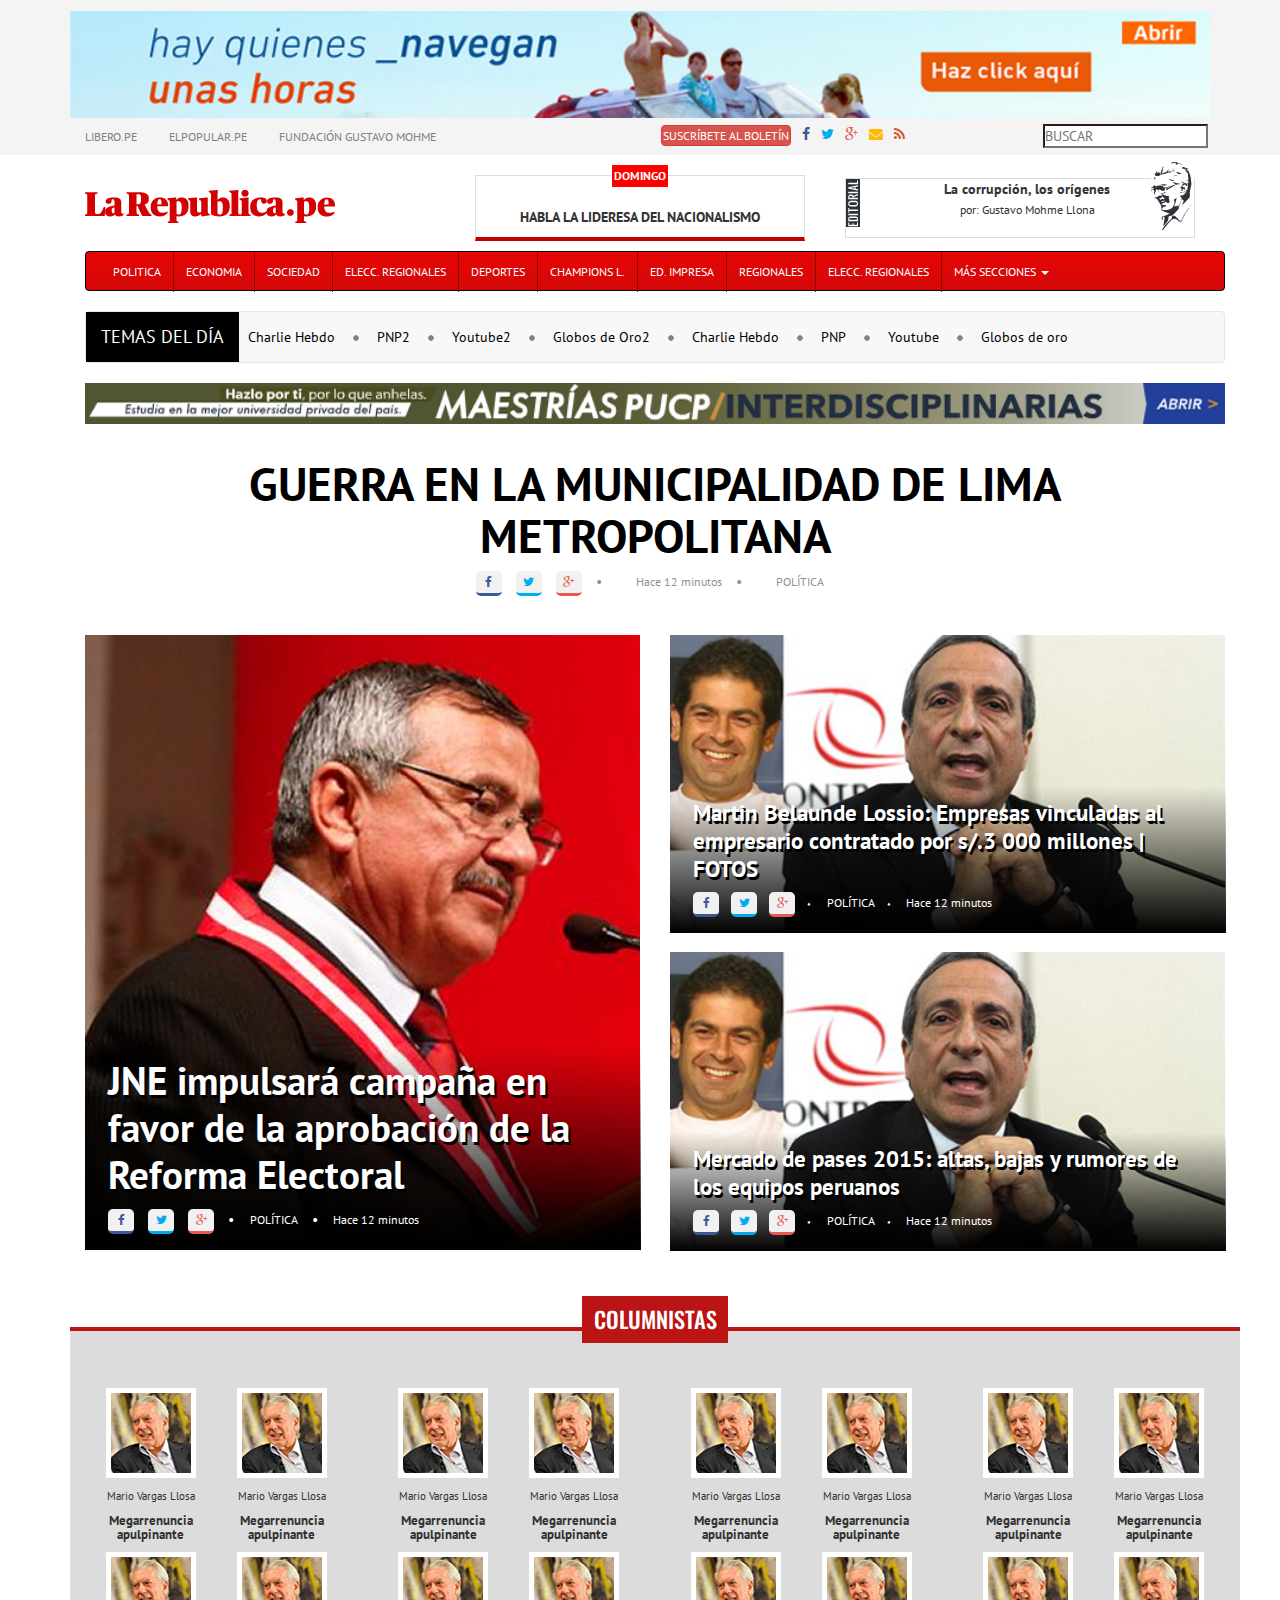
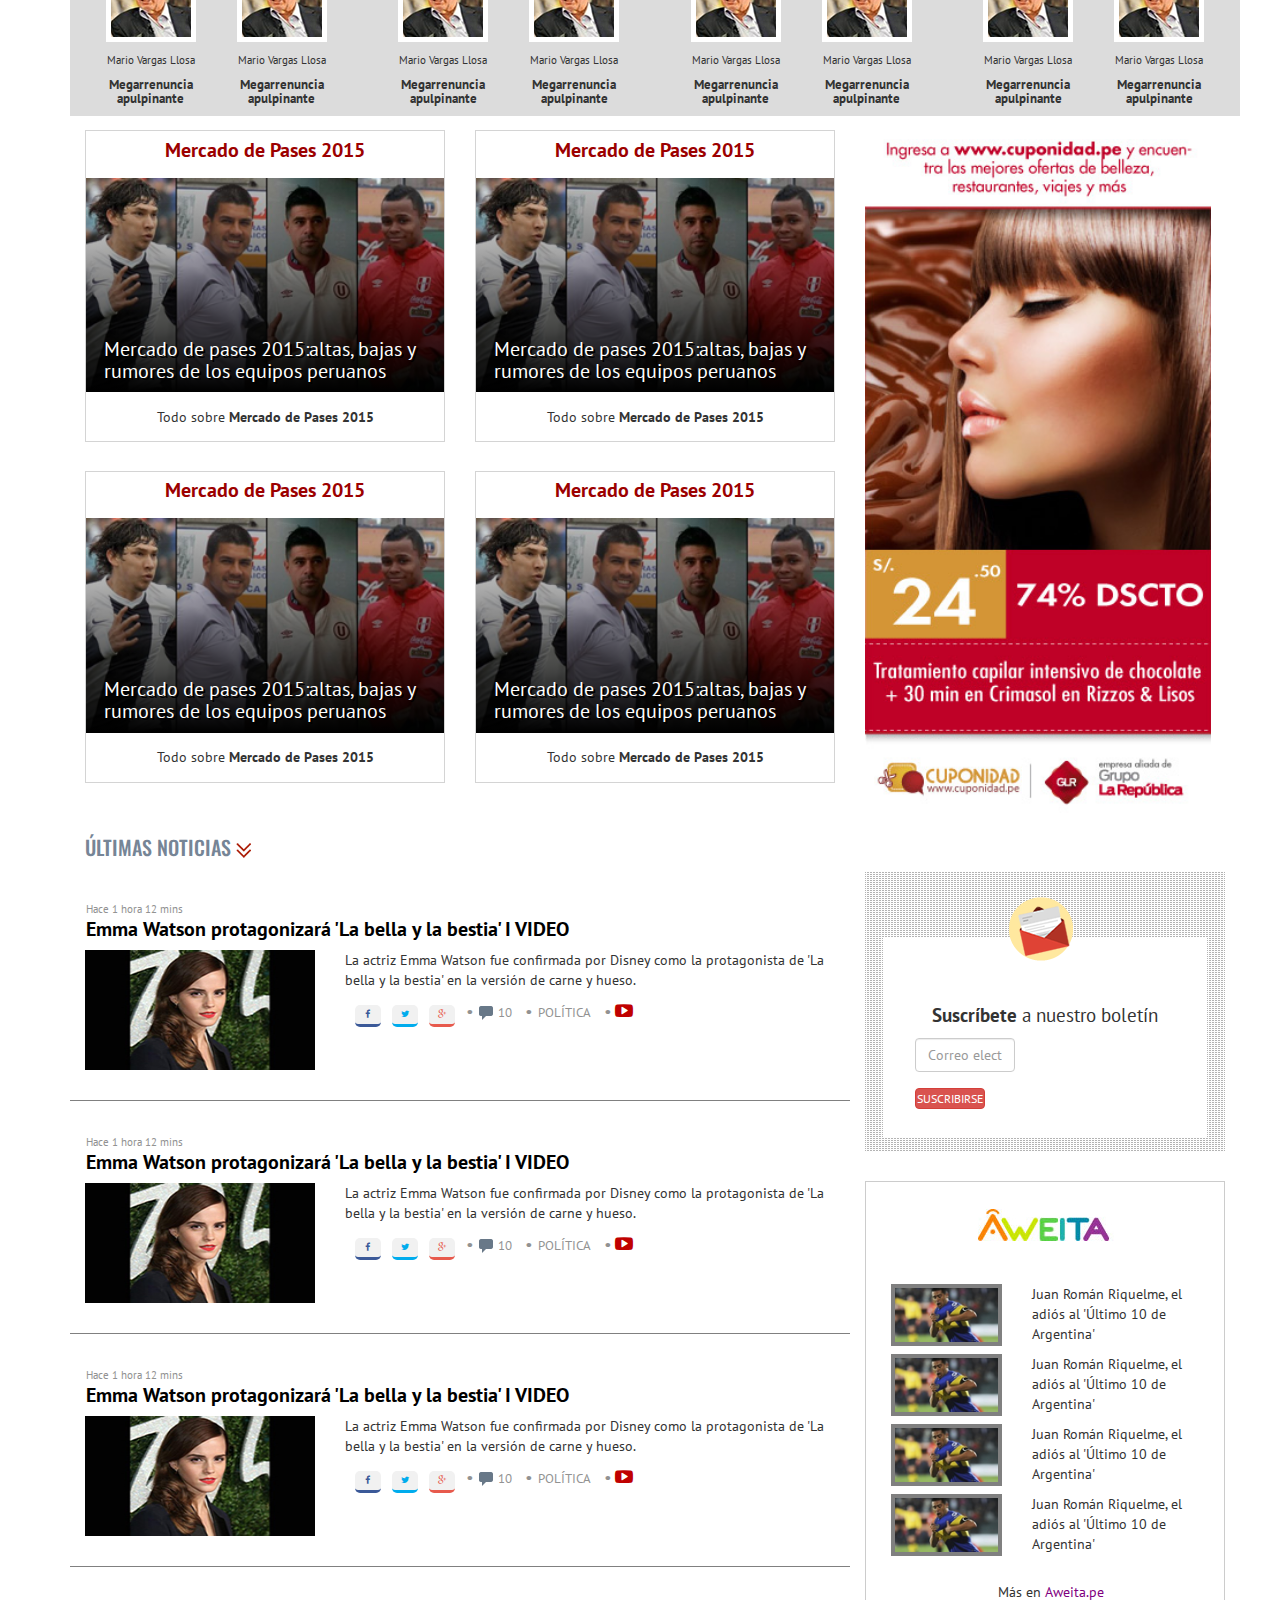
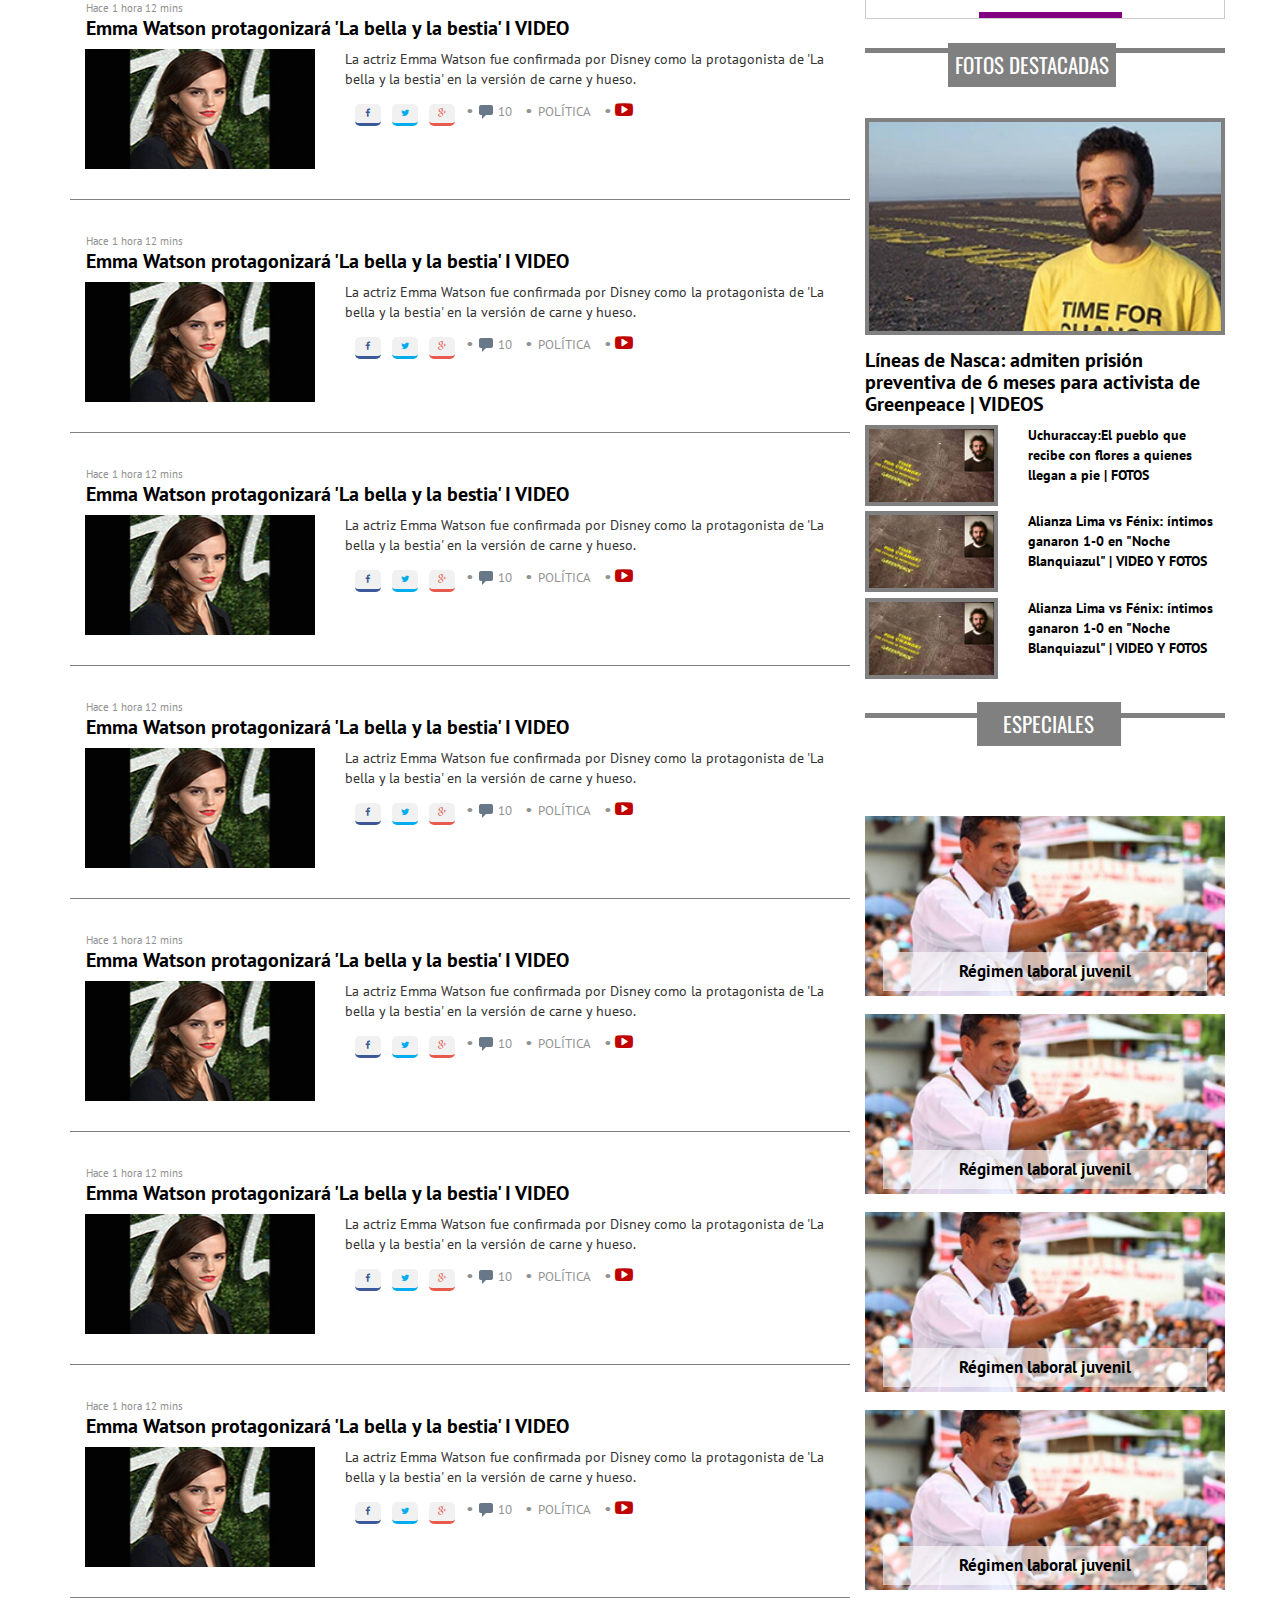
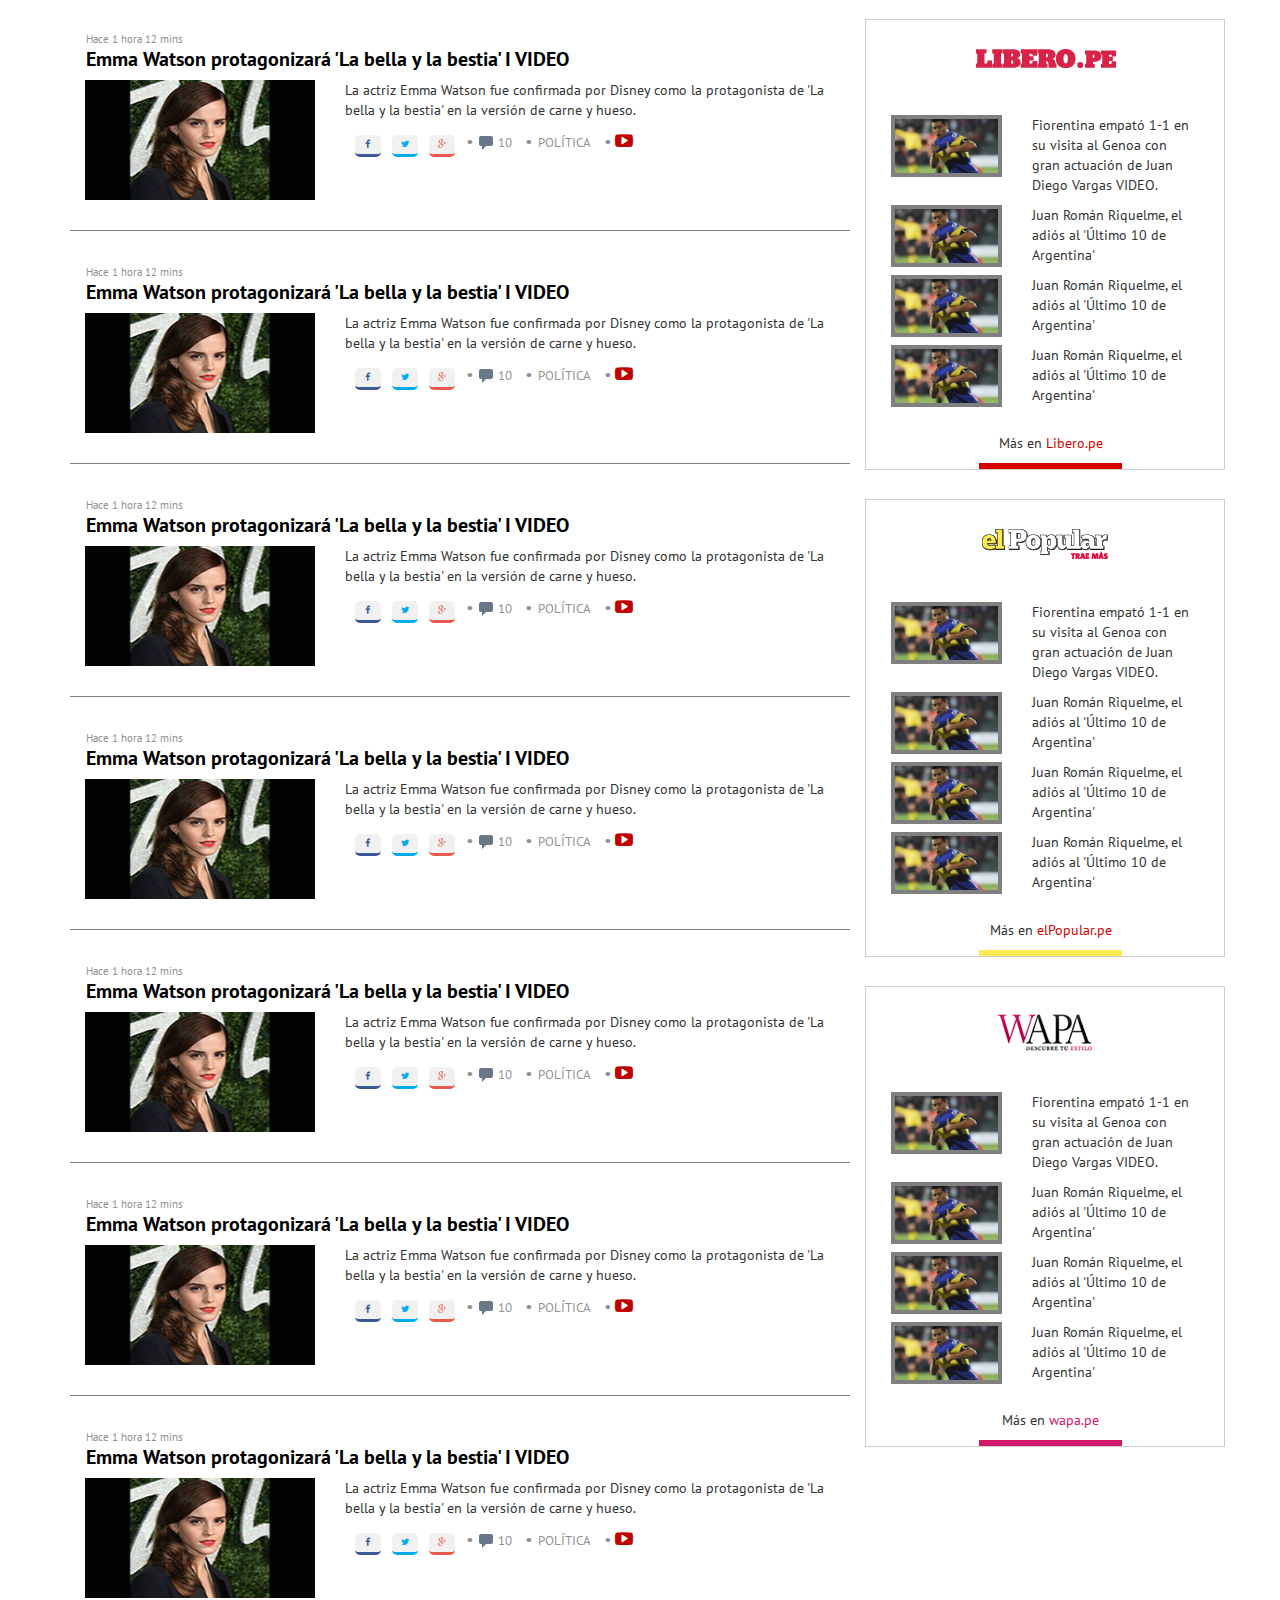
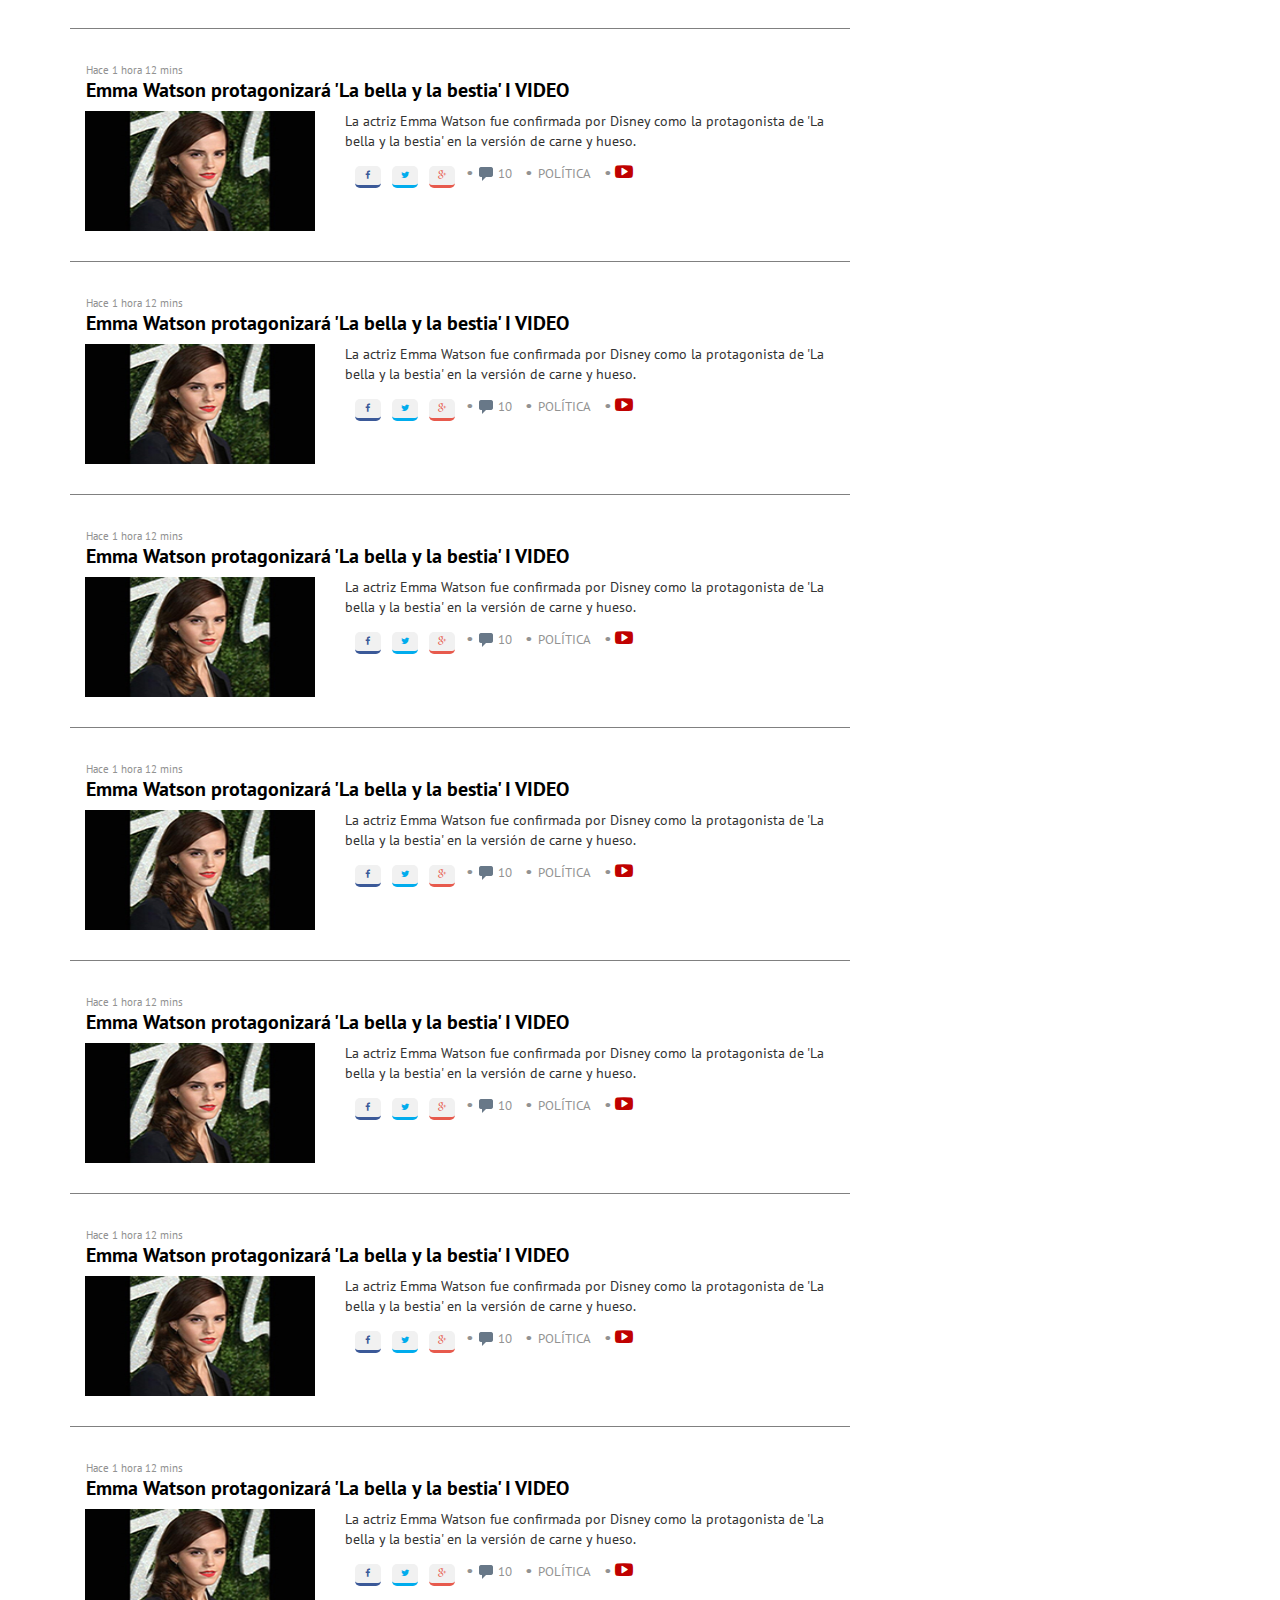
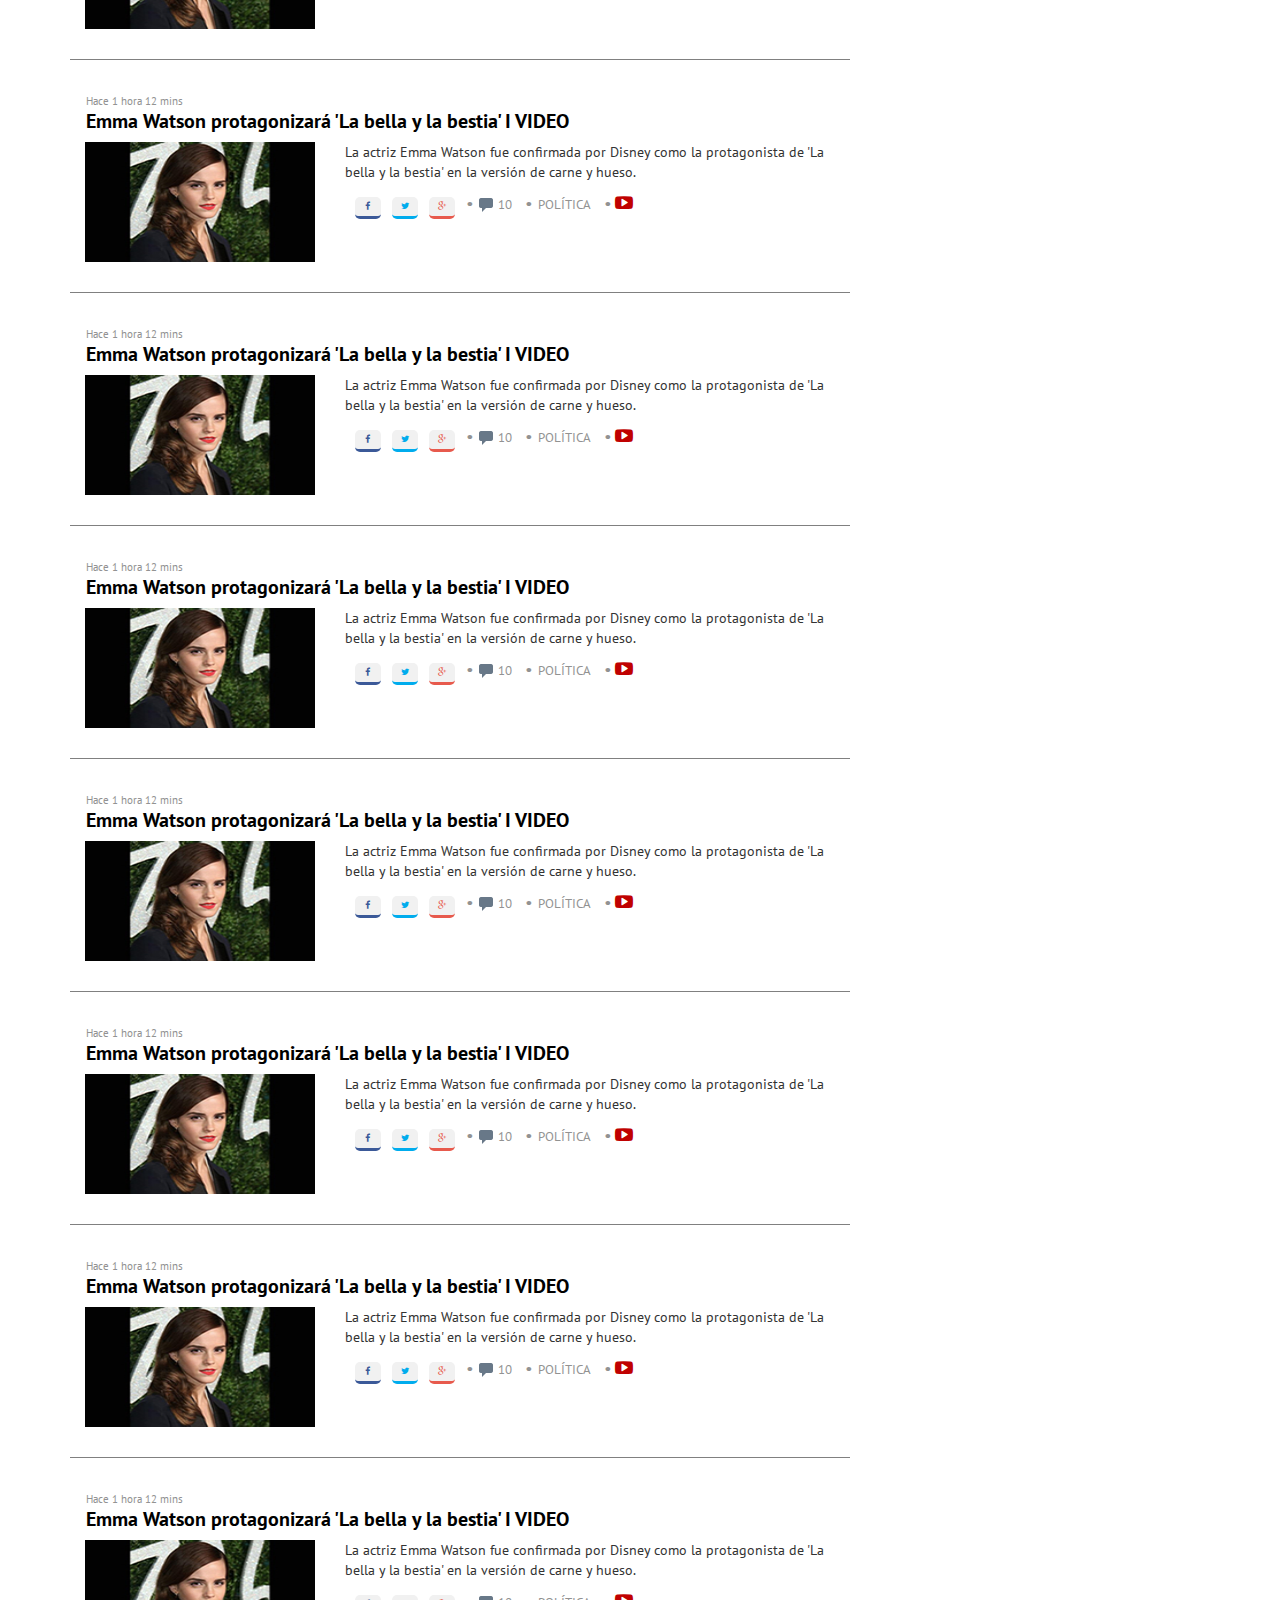
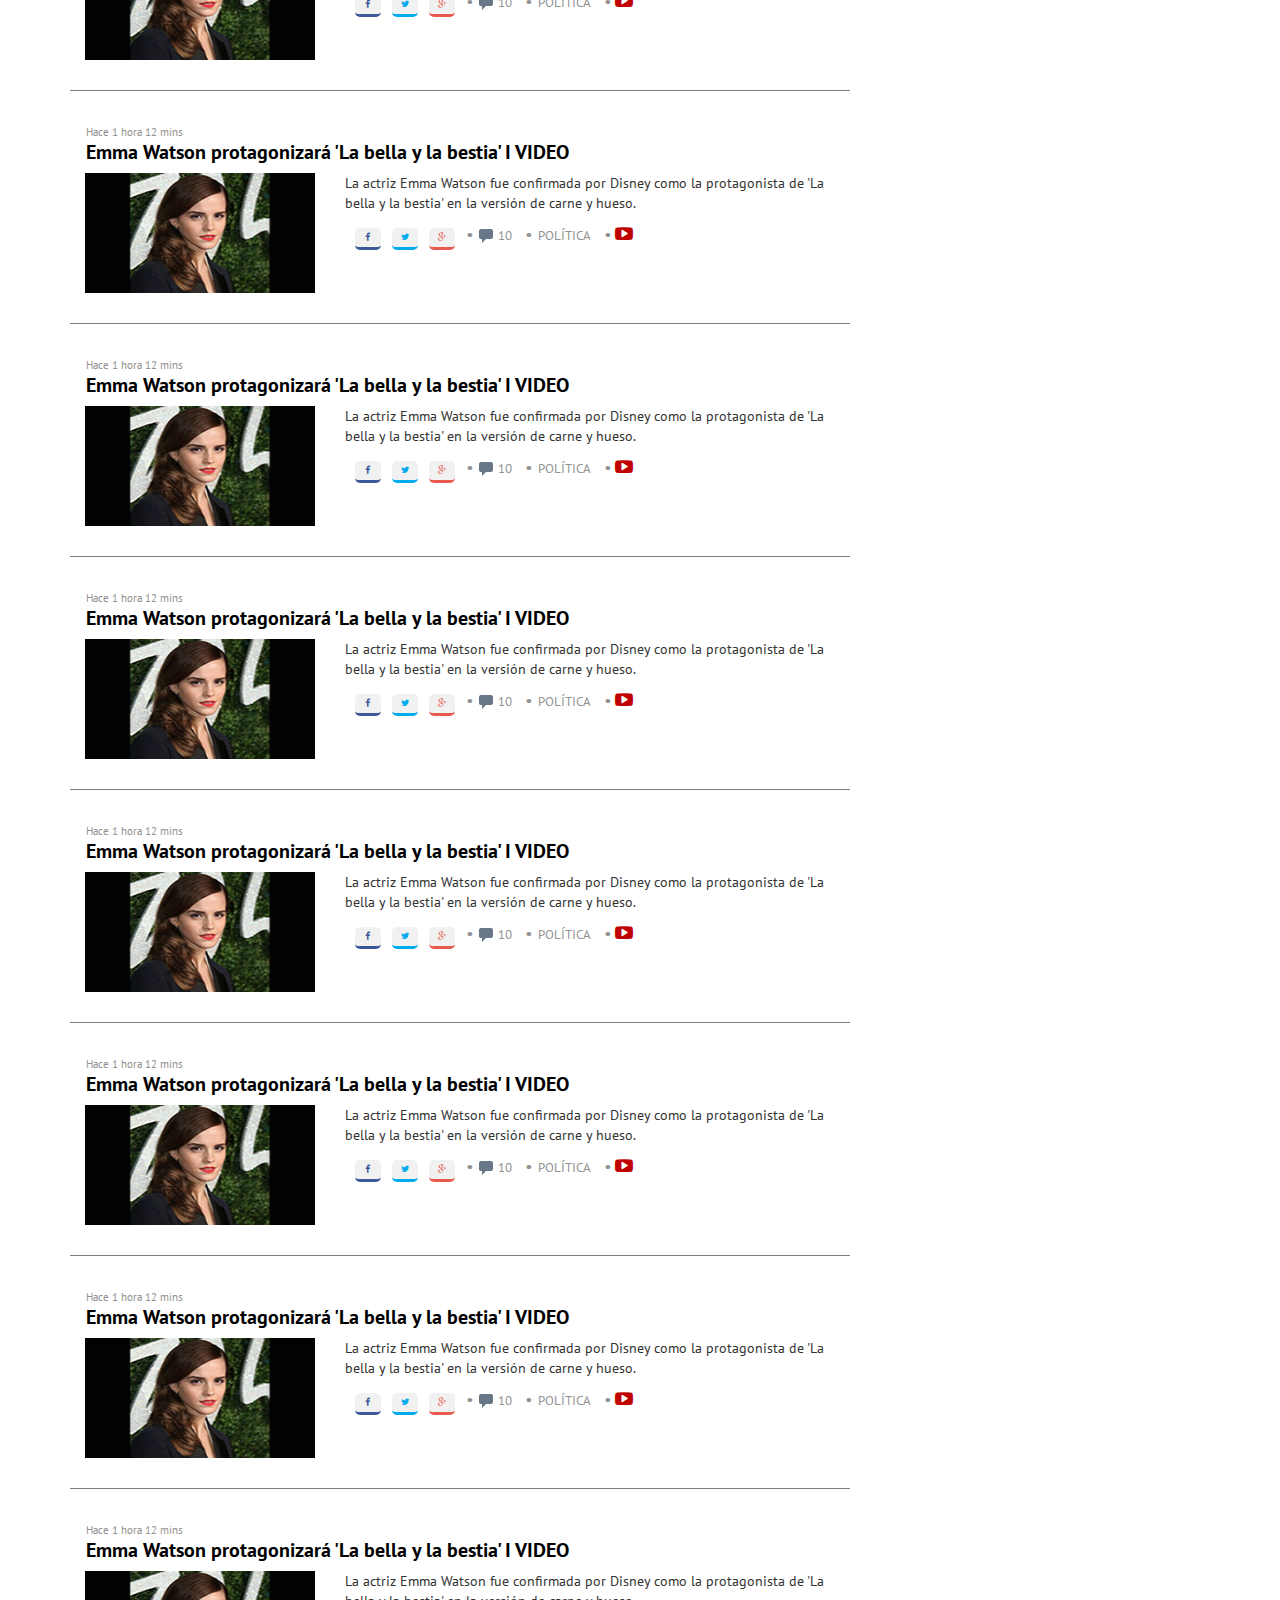
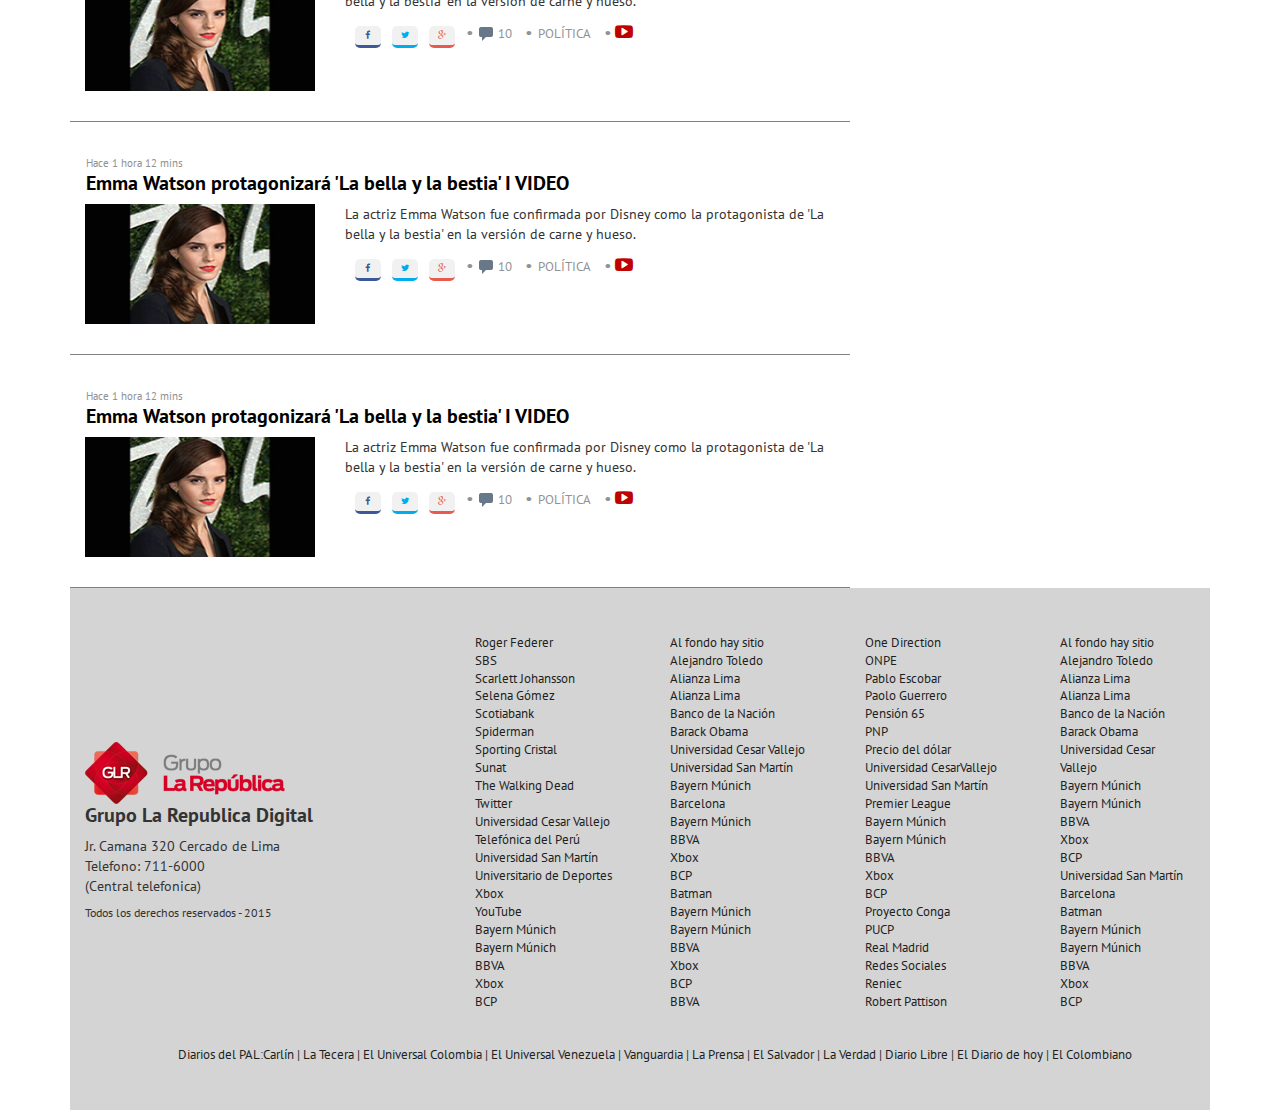
==== commit b6b07db2: "se arreglo menu principal" ====
--- a/index.html
+++ b/index.html
@@ -60,7 +60,7 @@
 			<section style="margin: 10px;">
 				<fieldset>
 					<legend><b>DOMINGO</b></legend>
-					<p class="text-center">HABLA LA LIDERESA DEL NACIONALISMO</p>
+					<b> <p class="text-center">HABLA LA LIDERESA DEL NACIONALISMO</p></b>
 				</fieldset>
 			</section>
 		</div>
@@ -68,46 +68,119 @@
 			<section>
 				<fieldset class="field-editorial">
 					<img src="image/img_editorial_text.jpg" alt="editorial" class= "pull-left editorial"/>
-					<span>La corrupción, los orígenes<br><small>por: Gustavo Mohme Llona</small></span>
+					<span><b>La corrupción, los orígenes</b><br><small>por: Gustavo Mohme Llona</small></span>
 					<a class="autor">
 						<img src="image/img_author.jpg" alt="autor"/>
 					</a>
 				</fieldset>
 			</section>
-		</div>    
-		<!-- MENU DE NAVEGACIÓN QUE DESAPARECE -->          
-		<nav>
-			<ul class="nav navbar-nav pagination hidden-xs">
-				<li><a href="#">POLÍTICA</a></li>
-				<li><a href="#">ECONOMÍA</a> </li>
-				<li><a href="#">SOCIEDAD</a></li>
-				<li><a href="#">ELECC.REGION</a></li>
-				<li><a href="#">DEPORTES</a></li>
-				<li><a href="#">CHAMPIONS</a></li>
-				<li><a href="#">ESPECTÁCULOS</a></li>
-				<li><a href="#">ED.IMPRESA</a></li>
-				<li><a href="#">REGIONALES</a></li>
-				<li><a href="#">MÁS SECCIONES</a></li>
-			</ul>
-		</nav>
-		<!--Tabs temas del día por corregir-->
-		<div class="container">
-			<ul class="nav nav-tabs responsive" id="nav-tab">
-				<li role="presentation" class="active"><a class="main-tab" href="#">TEMAS DEL DÍA</a></li>
-				<li role="presentation"><a class="tab-titulo" href="#">Globos de oro • </a></li>
-				<li role="presentation"><a class="tab-titulo disabled" href="#">Youtube •</a></li>
-				<li role="presentation"><a class="tab-titulo" href="#">PNP •</a></li>
-				<li role="presentation"><a class="tab-titulo" href="#">Charlie Hebdo •</a></li>
-				<li role="presentation"><a class="tab-titulo" href="#">Globos de Oro2 •</a></li>
-				<li role="presentation"><a class="tab-titulo" href="#">Youtube2 •</a></li>
-				<li role="presentation"><a class="tab-titulo" href="#">PNP2 •</a></li>
-				<li role="presentation"><a class="tab-titulo" href="#">Charlie Hebdo2 •</a></li>
-			</ul>
+		</div>           
+	<div class="container" id="menu">
+		<div class="row">
+			<div class="col-md-12">
+				<nav class="navbar navbar-inverse hidden-xs" role="navigation">
+				  <div class="navbar-header">
+				    <button type="button" class="navbar-toggle" data-toggle="collapse"
+				            data-target=".navbar-ex1-collapse">
+				      <span class="sr-only">Desplegar navegación</span>
+				      <span class="icon-bar"></span>
+				      <span class="icon-bar"></span>
+				      <span class="icon-bar"></span>
+				    </button>
+				  </div>
+				  <div class="collapse navbar-collapse navbar-ex1-collapse">
+				    <ul class="nav navbar-nav">
+				      <li class="">
+	                        <a href="#">POLITICA</a>
+	                    </li>
+	                    <li>
+	                        <a href="#">ECONOMIA</a>
+	                    </li>
+	                    <li>
+	                        <a href="#">SOCIEDAD</a>
+	                    </li>
+	                    <li>
+	                        <a href="#">ELECC. REGIONALES</a>
+	                    </li>
+	                    <li>
+	                        <a href="#">DEPORTES</a>
+	                    </li>
+	                    <li>
+	                        <a href="#">CHAMPIONS L.</a>
+	                    </li>
+	                    <li>
+	                        <a href="#">ED. IMPRESA</a>
+	                    </li>
+	                    <li>
+	                        <a href="">REGIONALES</a>
+	                    </li>
+	                    <li>
+	                        <a href="portfolio.html">ELECC. REGIONALES</a>
+	                    </li>
+				      <li class="dropdown">
+				        <a href="#" class="dropdown-toggle" data-toggle="dropdown">
+				          MÁS SECCIONES <b class="caret"></b>
+				        </a>
+				        <ul class="dropdown-menu">
+				          <li><a href="blog.html">BLOG</a></li>
+				          <li class="divider"></li>
+				          <li><a href="columnistas.html">COLUMNISTAS</a></li>
+				          <li class="divider"></li>
+				          <li><a href="contact.html">CONTACTO</a></li>
+				        </ul>
+				      </li>
+				    </ul>				 
+				  </div>
+				</nav>
+			</div>
 		</div>
 	</div>
-	<!-- Segunda Publicidad-->
-	<section class="container">
-		<img src="image/banner-header.jpg" class="pt-2 visible-md-block visible-lg-block imagen">
+		<div class="container hidden-xs">
+		<div class="row">
+			<div class="col-md-12 col-sm-12">
+				<nav class="navbar navbar-default" role="navigation">
+				  <div class="navbar-header">
+				    <button type="button" class="navbar-toggle" data-toggle="collapse"
+				            data-target=".navbar-ex1-collapse">
+				      <span class="sr-only">Desplegar navegación</span>
+				      <span class="icon-bar"></span>
+				      <span class="icon-bar"></span>
+				      <span class="icon-bar"></span>
+				    </button>
+				    <a class="navbar-brand" href="#">TEMAS DEL DÍA</a>
+				  </div> 
+				  <div class="collapse navbar-collapse navbar-ex1-collapse">
+				    <ul class="nav navbar-nav menu2">
+				      	<a href=""><li></li></a>
+				      	<a href="#"><li>Globos de oro</li></a>
+				      	<li><img src="image/bullet.gif" alt=""></li>
+				      	<a href="#"><li>Youtube</li></a>
+				      	<li><img src="image/bullet.gif" alt=""></li>
+				      	<a href="#"><li>PNP</li></a>
+				      	<li><img src="image/bullet.gif" alt=""></li>
+				      	<a href="#"><li>Charlie Hebdo</li></a>
+				      	<li><img src="image/bullet.gif" alt=""></li>
+				      	<a href="#"><li>Globos de Oro2</li></a>
+				      	<li><img src="image/bullet.gif" alt=""></li>
+				      	<a href="#"><li>Youtube2</li></a>
+				      	<li><img src="image/bullet.gif" alt=""></li>
+				      	<a href="#"><li>PNP2</li></a>
+				      	<li><img src="image/bullet.gif" alt=""></li>
+				      	<a href="#"><li>Charlie Hebdo</li></a>
+				    </ul>				 
+				  </div>
+				</nav>
+			</div>
+		</div>
+	</div>
+	<section>
+		<div class="container">
+			<div class="row">
+				<div class="col-md-12 col-sm-12 hidden-xs">
+					<img src="image/banner-header.jpg" alt="banner 2"  class="publicidad2">
+				</div>
+			</div>
+		</div>
 	</section>
 	<!-- Primera sección destacada-->
 	<section class=" container primera-seccion">
@@ -1850,10 +1923,10 @@
 							<a href="#">El Colombiano</a>
 						</nav>
 					</div>
-
-				</div>
-			</div>
+                </div>
+            </div>
 		</footer>
+    </div>
 		<script src="js/jquery.js"></script>
 		<script src="js/bootstrap.min.js"></script>
 	</body>
--- a/css/common.css
+++ b/css/common.css
@@ -1,79 +1,104 @@
 @import url(https://fonts.googleapis.com/css?family=Oswald:400,700,300);
 @import url(https://fonts.googleapis.com/css?family=PT+Sans:400,400italic,700,700italic);
 body {
-  font-family: "PT Sans", sans-serif; }
+    font-family: "PT Sans", sans-serif;
+}
 
 h1, h2, h3, h4, h5, h6 {
-  margin-top: 0px; }
+    margin-top: 0px;
+}
 
 h4 {
-  font-size: 20px; }
+    font-size: 20px;
+}
 
 h5 {
-  font-size: 16px; }
-.bg-gray{
+    font-size: 16px;
+}
+
+.bg-gray {
     background-color: #F5F5F5;
 }
 
+
 /* PUBLICIDAD SUPERIOR */
+
 .publicidad {
-  width: 100%;
-  height: auto;
-  text-align: center;
-  padding-top: 1%;
-}
+    width: 100%;
+    height: auto;
+    text-align: center;
+    padding-top: 1%;
+}
+
 
 /* SECCION ENLACES EXTERNOS */
 
-.btn-suscribete{
+.btn-suscribete {
     padding: 1px;
     font-size: 12px;
 }
-.enlaces a{
+
+.enlaces a {
     font-size: 12px;
     color: gray;
 }
-.redes-basic a{
+
+.redes-basic a {
     margin-left: 3%;
 }
-.nav-icons{
+
+.nav-icons {
     padding: 0.5%;
 }
-.nav-icons a{
+
+.nav-icons a {
     padding-left: 2%;
 }
+
 .redes-basic {
-	display: inline;
-	font-size: 1.1em;
-}
+    display: inline;
+    font-size: 1.1em;
+}
+
 .twitter-basic {
-	color: #00ACED;
+    color: #00ACED;
 }
 
 .google-basic {
-	color: #E75A4D;
-}
+    color: #E75A4D;
+}
+
 .fb-basic {
-	color: #3B5998;
-}
+    color: #3B5998;
+}
+
 .youtube {
-	color: #C00101;
-	font-size: 18px;
-}
-.mensaje{
-	color: #FFBA08;
-}
-.rss{
-	color:#DA562C;
-}
+    color: #C00101;
+    font-size: 18px;
+}
+
+.mensaje {
+    color: #FFBA08;
+}
+
+.rss {
+    color: #DA562C;
+}
+
+
 /* BUSCADOR */
-.form-control{
+
+.form-control {
     width: 100px;
 }
+
+
 /* SECCION DE NAVEGACION */
-.logo{
+
+.logo {
     padding-top: 10%;
 }
+
 fieldset {
     border: 1px solid #ddd;
     border-bottom: 4px solid #C00101;
@@ -95,73 +120,128 @@
     border: 0;
     text-align: center;
 }
-.field-editorial{
+
+.field-editorial {
     position: relative;
     border: 1px solid #ddd;
     height: 60px;
 }
-.autor img{
-	position: absolute;
-	right:0;
-	top:-30%;
-	
-}
-/* NAV */
-.pagination > li > a, .pagination > li > span {
+
+.autor img {
+    position: absolute;
+    right: 0;
+    top: -30%;
+}
+
+.publicidad2 {
+    padding-bottom: 3%;
+    width: 100%;
+}
+
+.mt-2 {
+    margin-top: 2%;
+}
+
+.mt-5 {
+    margin-top: 5%;
+}
+
+#menu .navbar {
+    font-size: 12px;
+    min-height: 40px;
+}
+
+#menu .nav li a {
+    padding: 10px 12px;
+    margin-bottom: -10px;
+    border-right: 1px solid #890505;
+}
+
+#menu .nav li a:not(:last-child) {
+    border-right: none;
+}
+
+#menu .navbar-inverse {
+    padding-bottom: 0px;
+    background-image: linear-gradient(to bottom, #E70505 0%, #D40808 100%);
+}
+
+#menu .navbar-inverse .active a {
+    background-color: #910606 !important;
+    background-image: none;
+}
+
+#menu .navbar-inverse .dropdown-menu {
+    background-image: linear-gradient(to bottom, #E70505 0%, #D40808 100%);
+    font-size: 12px;
+}
+
+#menu .navbar-inverse .dropdown-menu li a {
     color: white;
-    background-color: #C00101;
-    border: 1px solid black;
-}
-.pagination > li > a:hover, .pagination > li > span:hover, .pagination > li > a:focus, .pagination > li > span:focus {
+}
+
+#menu .navbar-inverse .dropdown-menu li a:hover {
+    background-color: #E70505 
+}
+
+#menu .navbar-inverse .dropdown-menu .divider {
+    background-color: #680303;
+}
+
+#menu .navbar-inverse .navbar-nav > li > a:hover, #menu .navbar-inverse .navbar-inverse .navbar-nav > li > a:focus {
+    background-color: #C11516 
+}
+
+#menu .navbar-inverse .dropdown-menu li a:hover {
+    background-color: #C11516 
+    background-image: none;
+}
+
+#menu .navbar-inverse .dropdown:hover, #menu .navbar-inverse .dropdown:focus, #menu .navbar-inverse .dropdown:active, #menu .navbar-inverse .dropdown:visited {
+    background-color: #C11516 
+}
+
+.navbar-inverse .navbar-nav > li > a {
     color: white;
-    background-color: #00468C;
-    border-color: black;
-}
-/* NAVEGACION CON TABS */
-.nav-tabs > li {
-    background-color: #efefef;
-    border: medium none;
-    border-radius: 0;
-    color:#fff;
-}
-
-.nav-tabs > li.active > a{
-    background-color: black;
-    color: #fff;
-}
-.tab-titulo{
-  color: black;
-  font-size: 12px;
-
-}
-.nav-tabs > li > .tab-titulo:hover{
-  text-decoration: underline !important;
-}
-
-.nav-tabs > li.active > .tab-titulo:hover{
-  /* no puedo sacar el hover*/
-}
-.nav-tabs>.disabled>a,.disabled>a {
-    color: #999;
-    cursor: default;
-    border: none; /** add this for tabs/pills **/
-}
+    font-style: bold;
+}
+
+/*segundo menu*/
+
+.navbar-brand {
+    background-color: black !important;
+    color: white !important;
+}
+
+.menu2 li {
+    display: inline-block;
+    float: right;
+    color: black;
+    margin: 15px 9px 0;
+}
+
+
 /*footers*/
-footer{
+
+footer {
     background-color: #d4d4d4;
     padding: 4% 0;
 }
-footer a{
-	color: #1f1f1f;
-}
-.footer-nav{
+
+footer a {
+    color: #1f1f1f;
+}
+
+.footer-nav {
     text-align: center;
     padding-top: 3%;
     font-size: 0.9em;
 }
-.logo-footer{
+
+.logo-footer {
     padding-top: 30%;
 }
-footer div div .col-md-2{
+
+footer div div .col-md-2 {
     font-size: 0.9em;
 }--- a/css/utilities.css
+++ b/css/utilities.css
@@ -97,6 +97,9 @@
 .text-blue{
     color: #27365B;;
 }
+.text-strong{
+	font-width: 100px;
+}
 
 .a-none-decoration{
 	text-decoration: none;
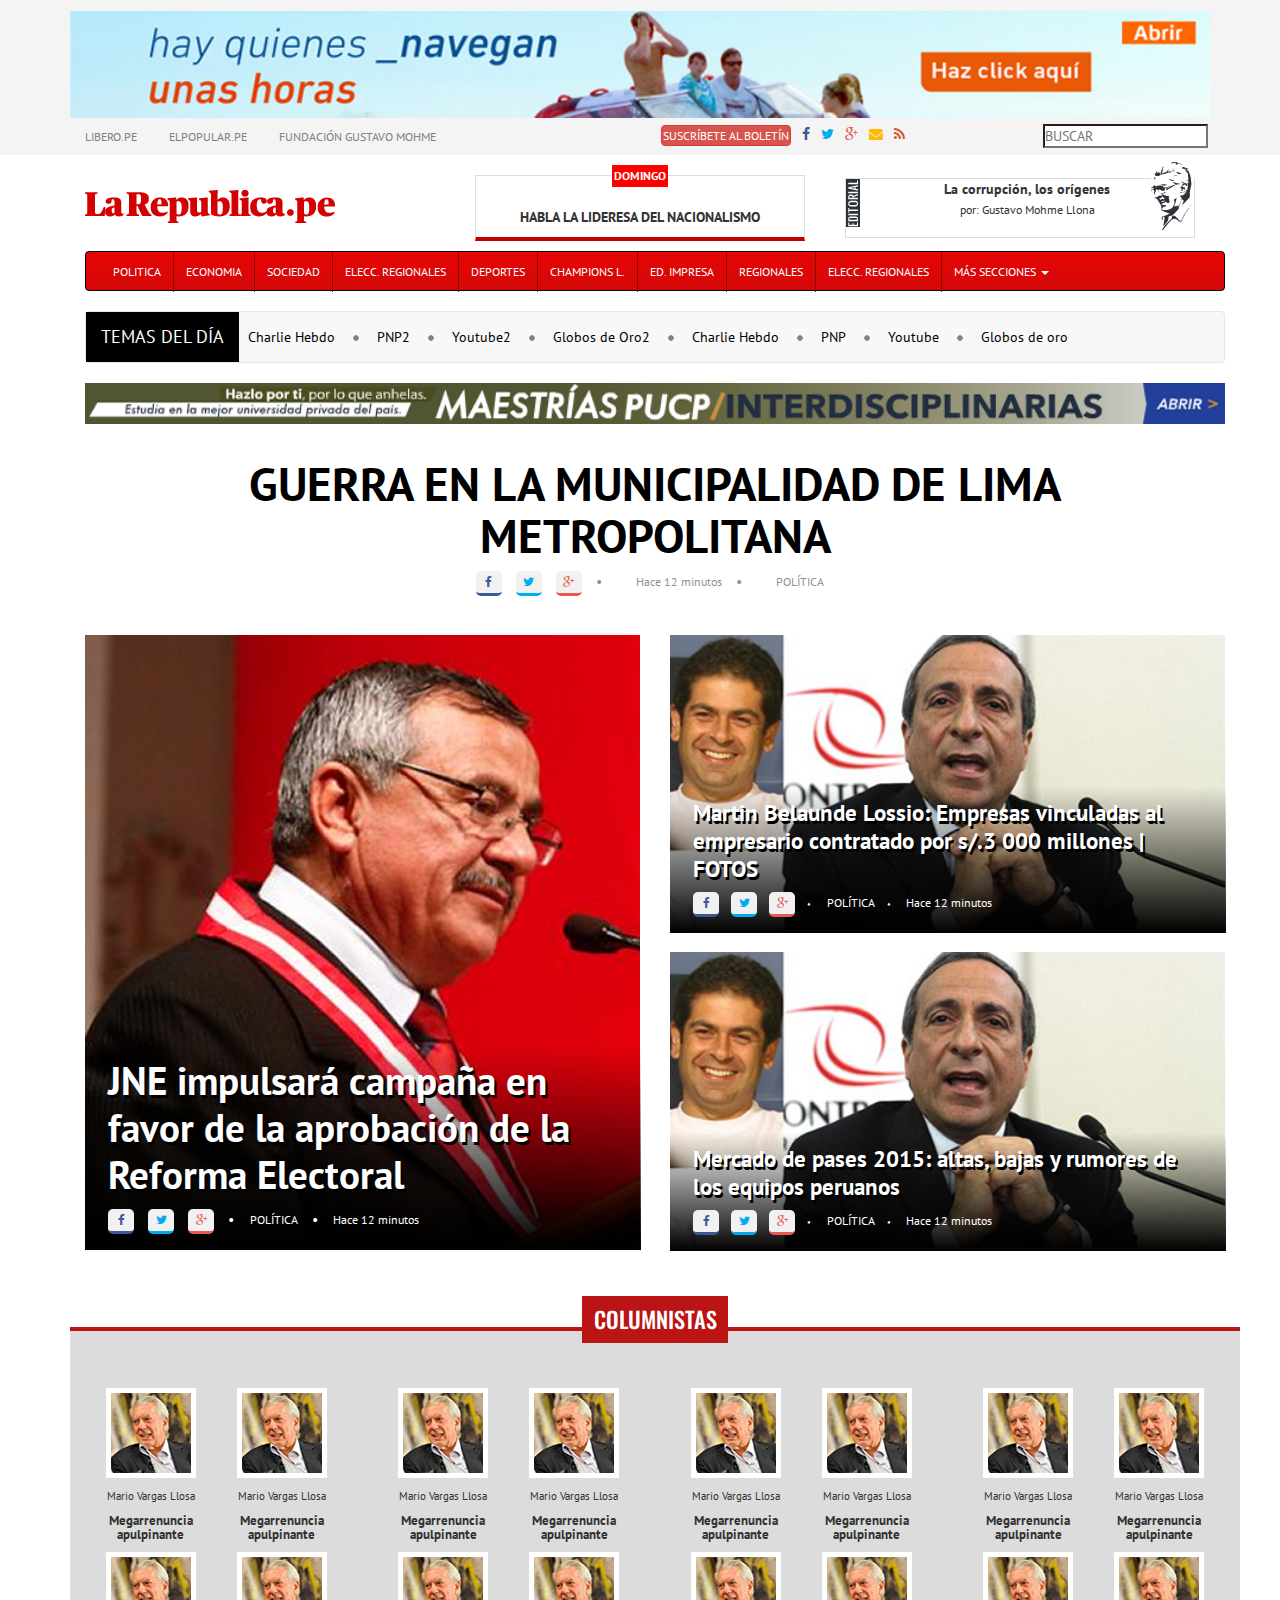
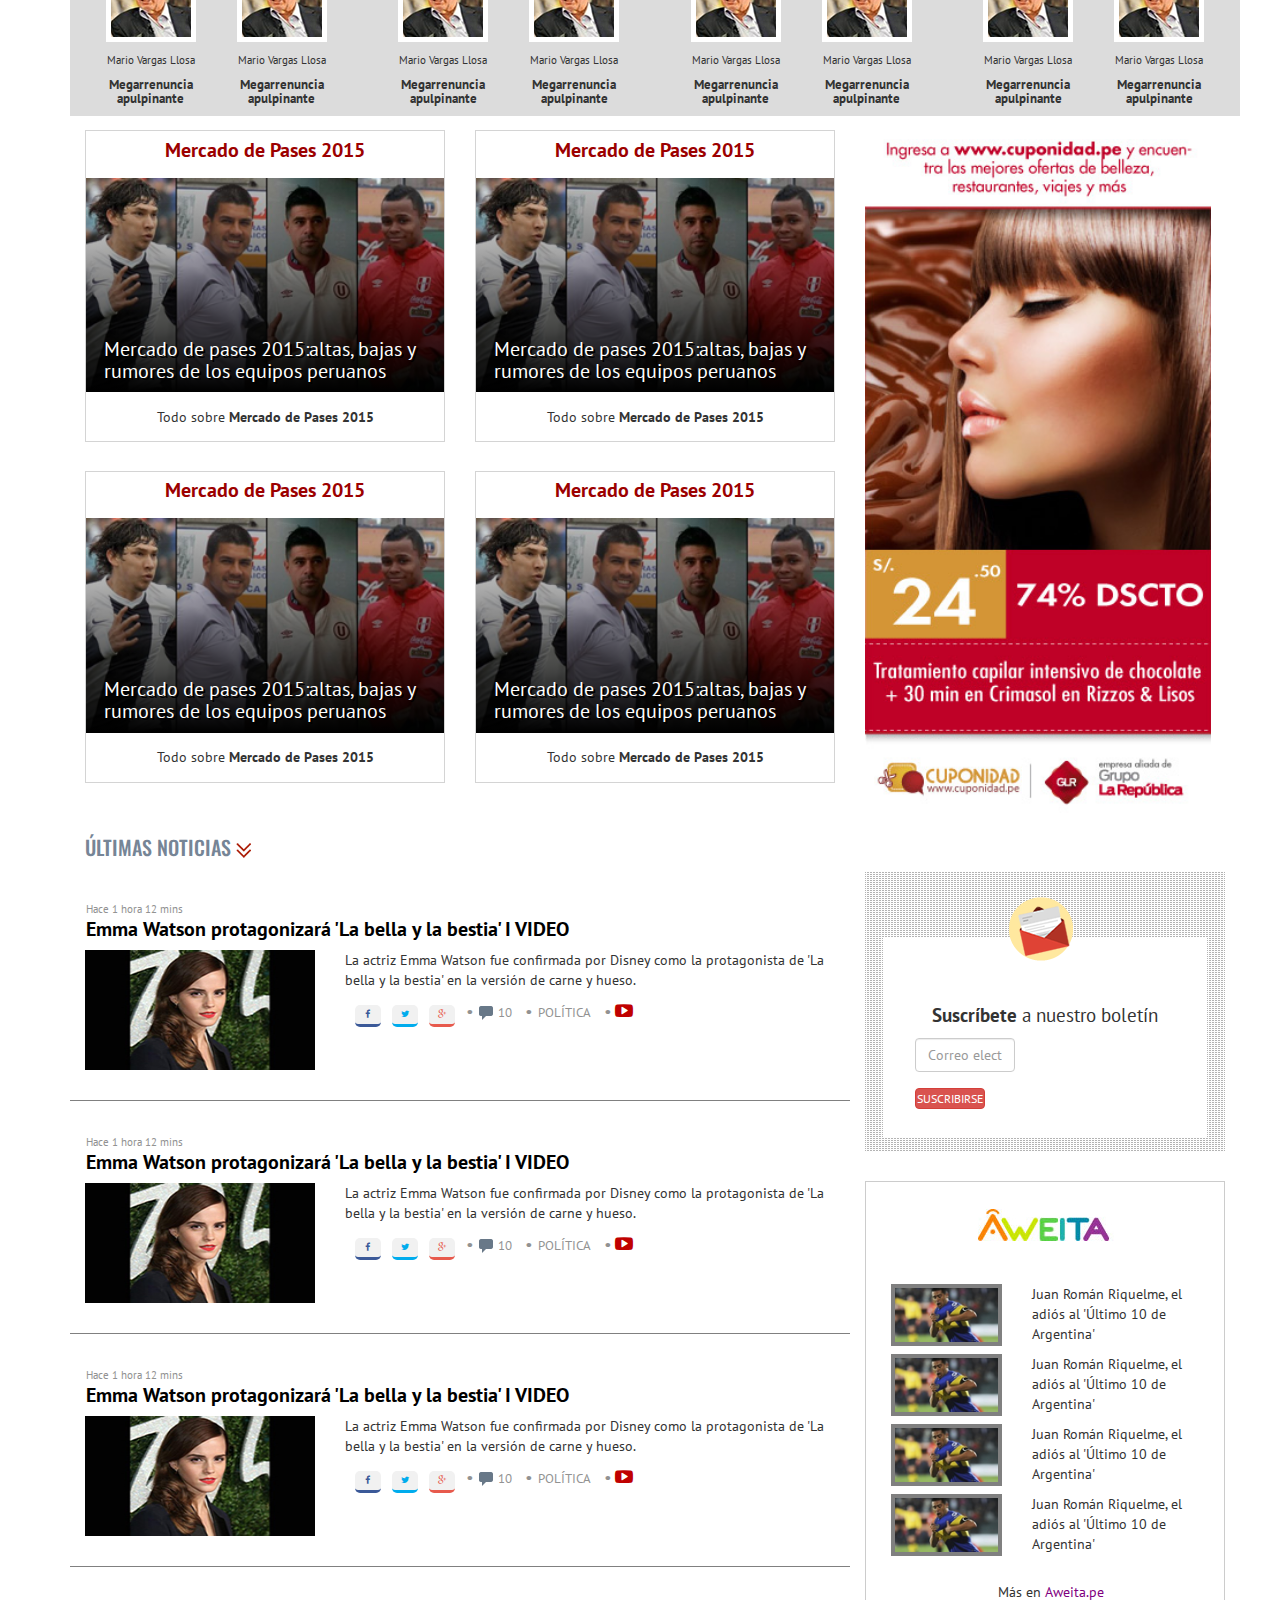
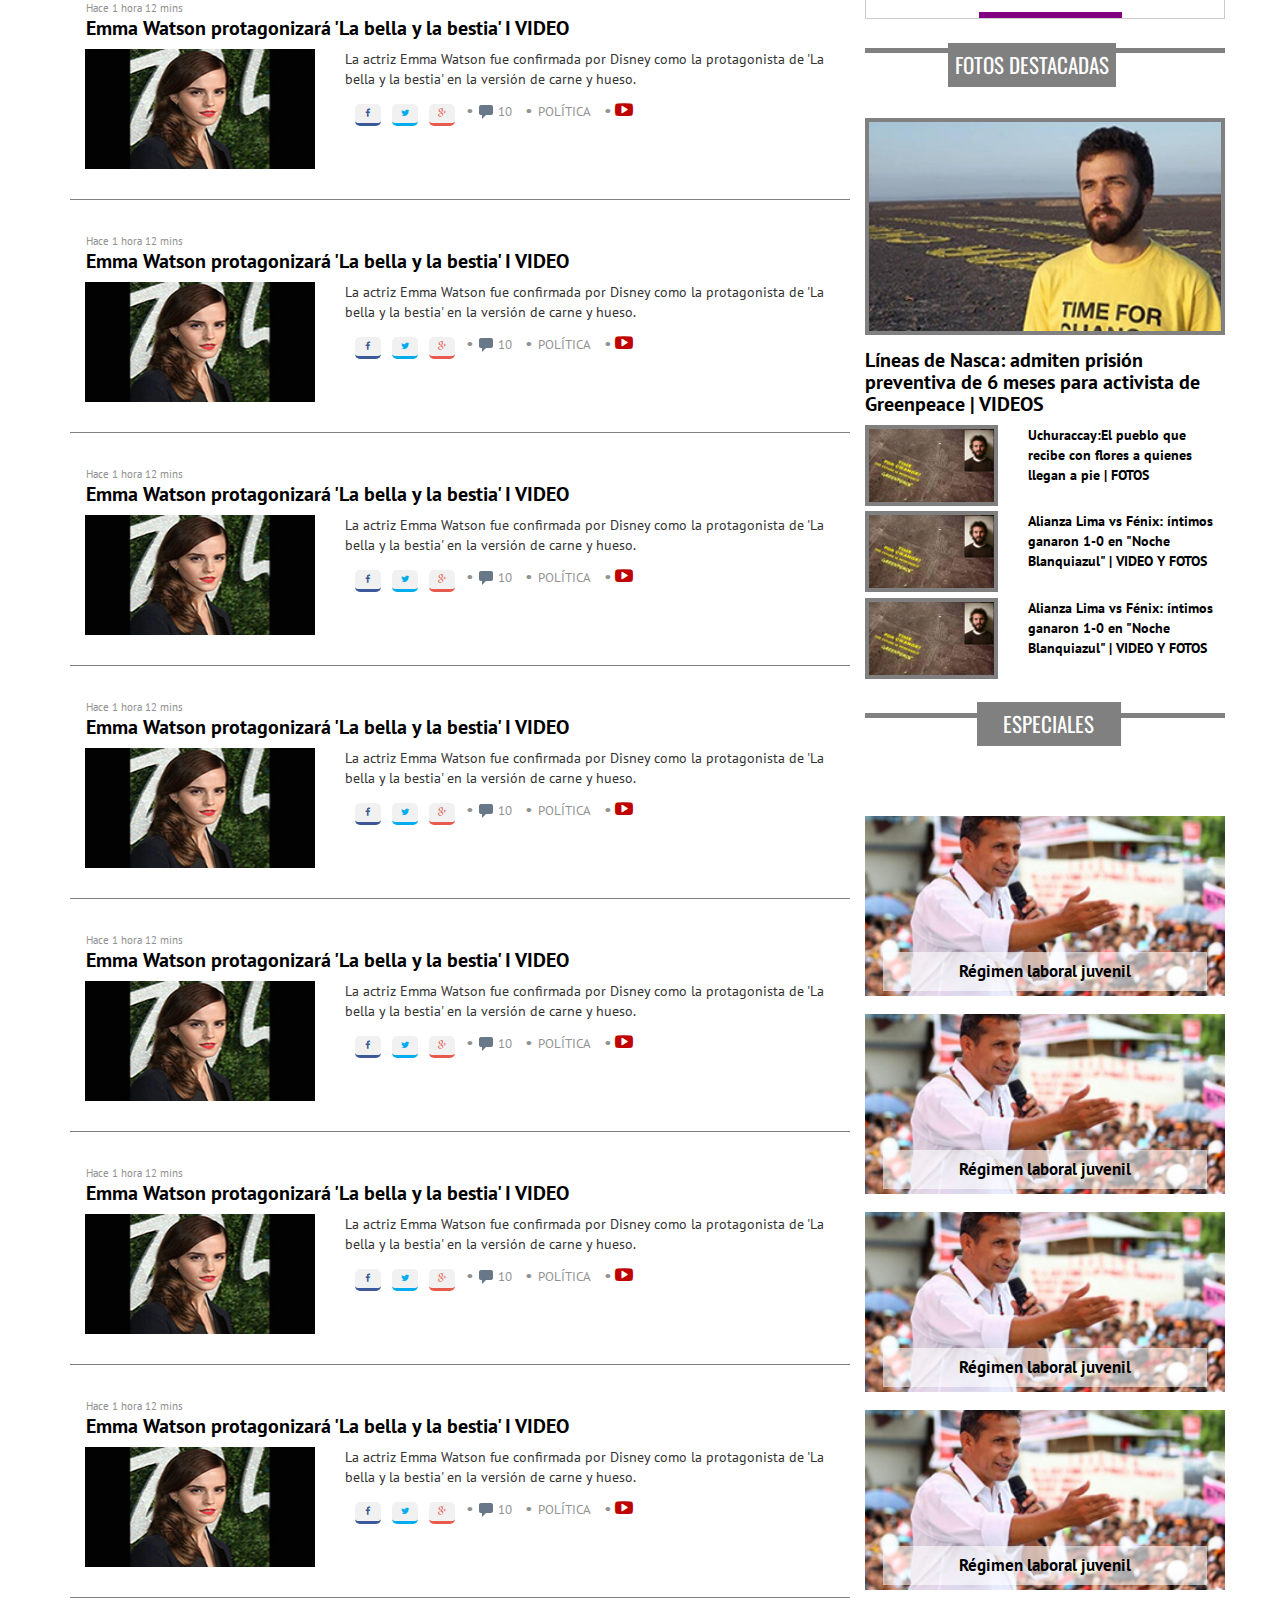
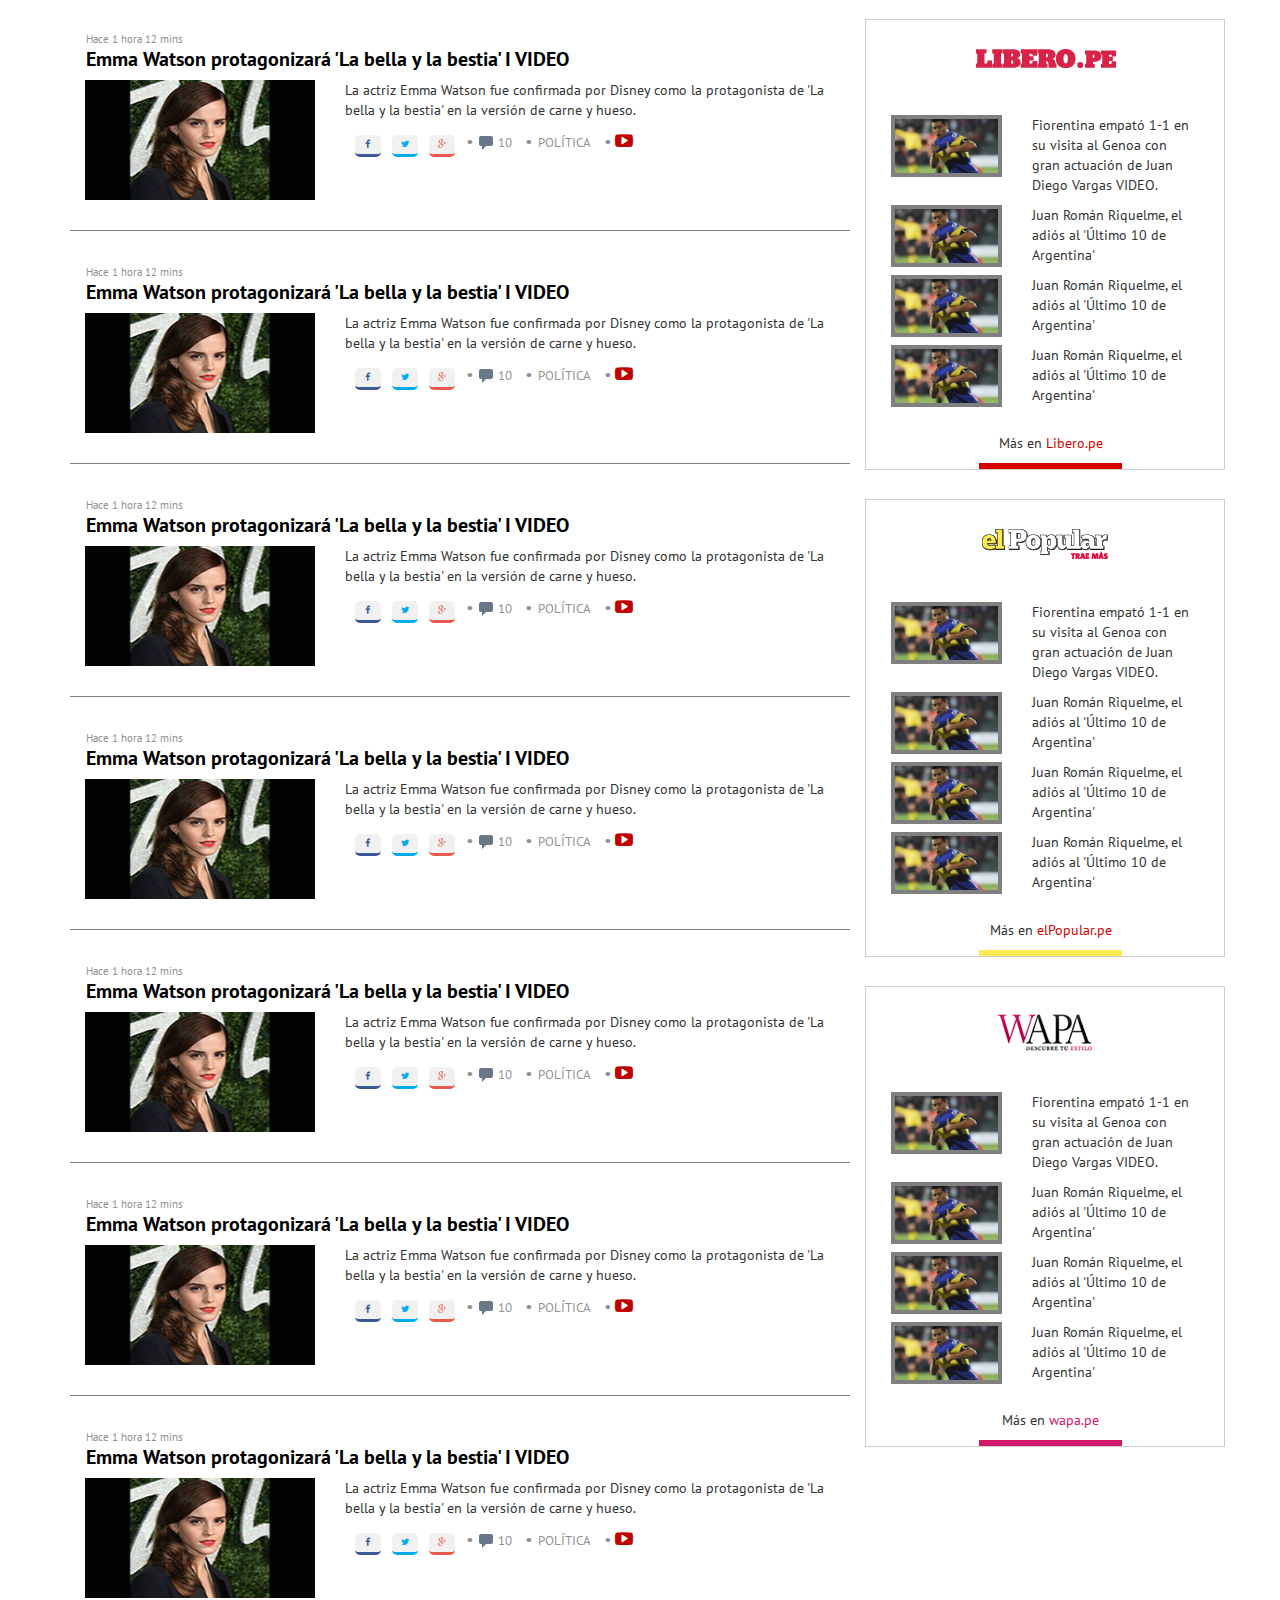
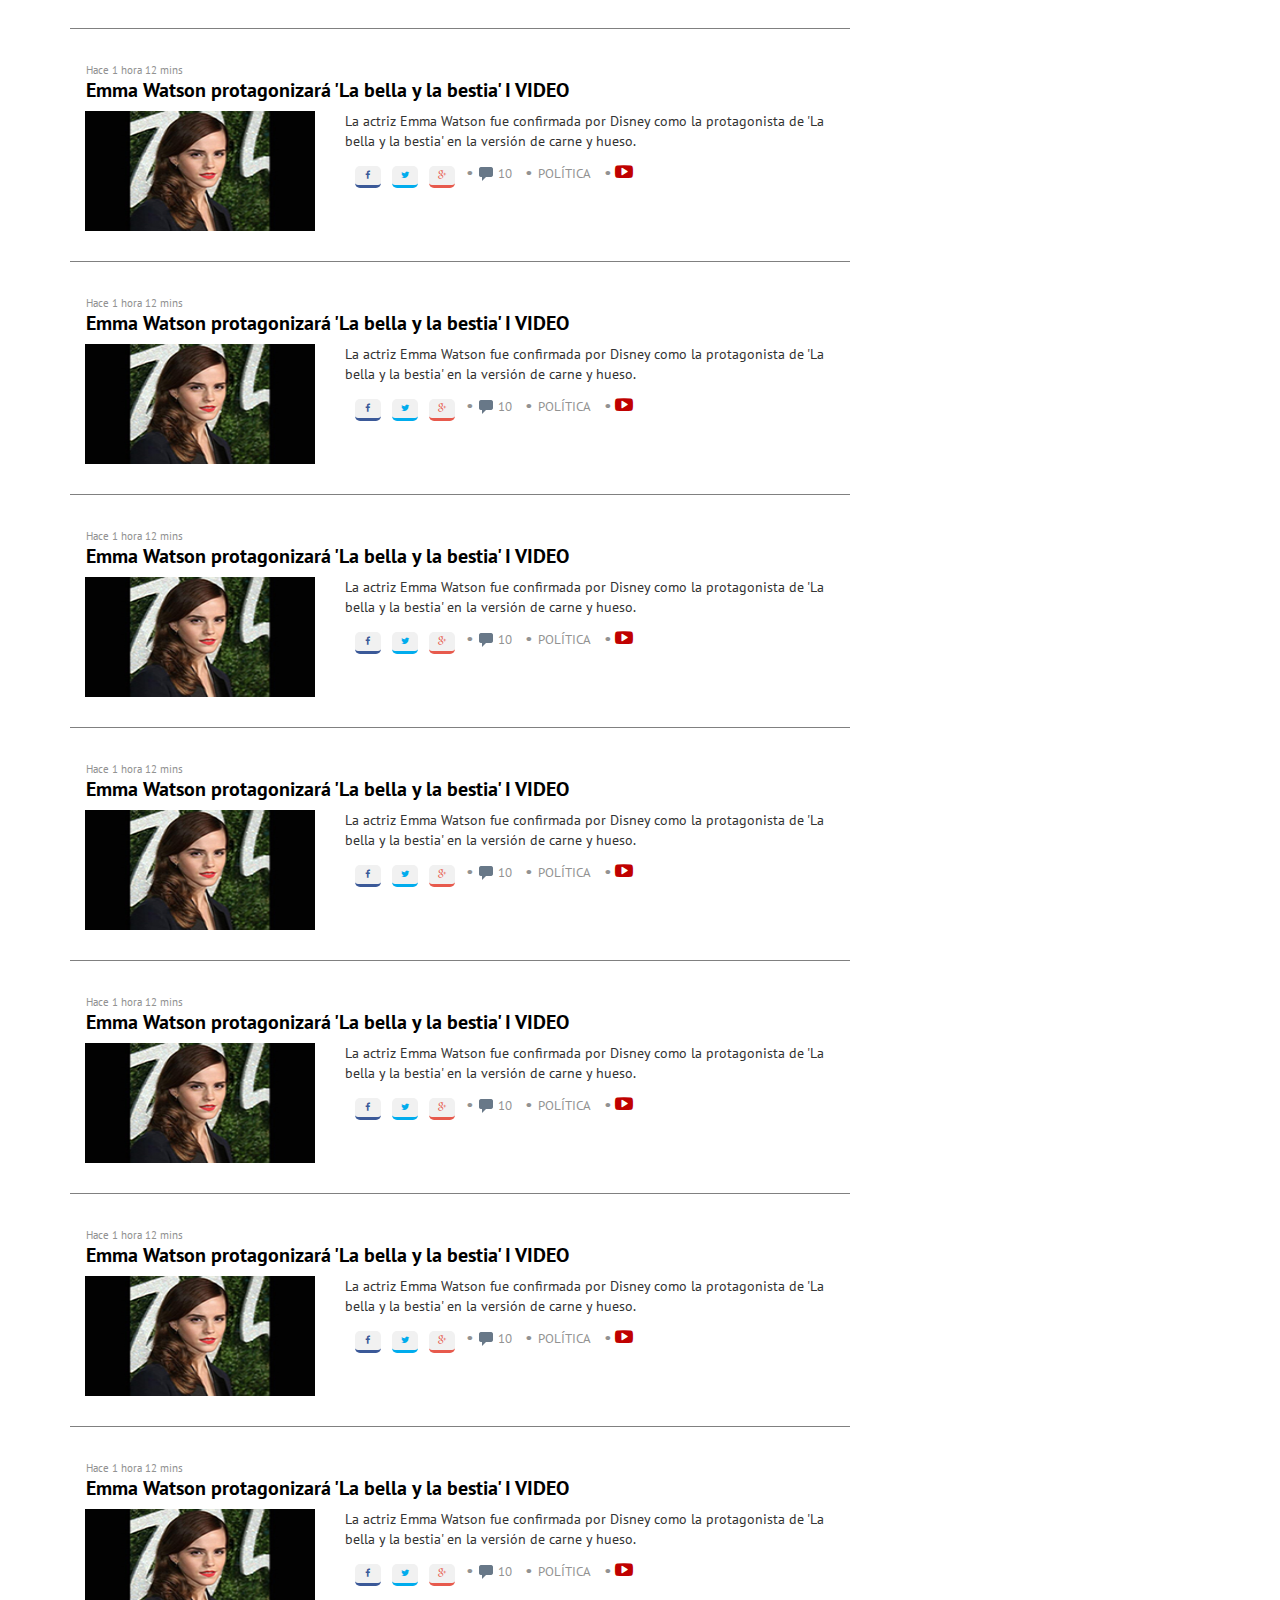
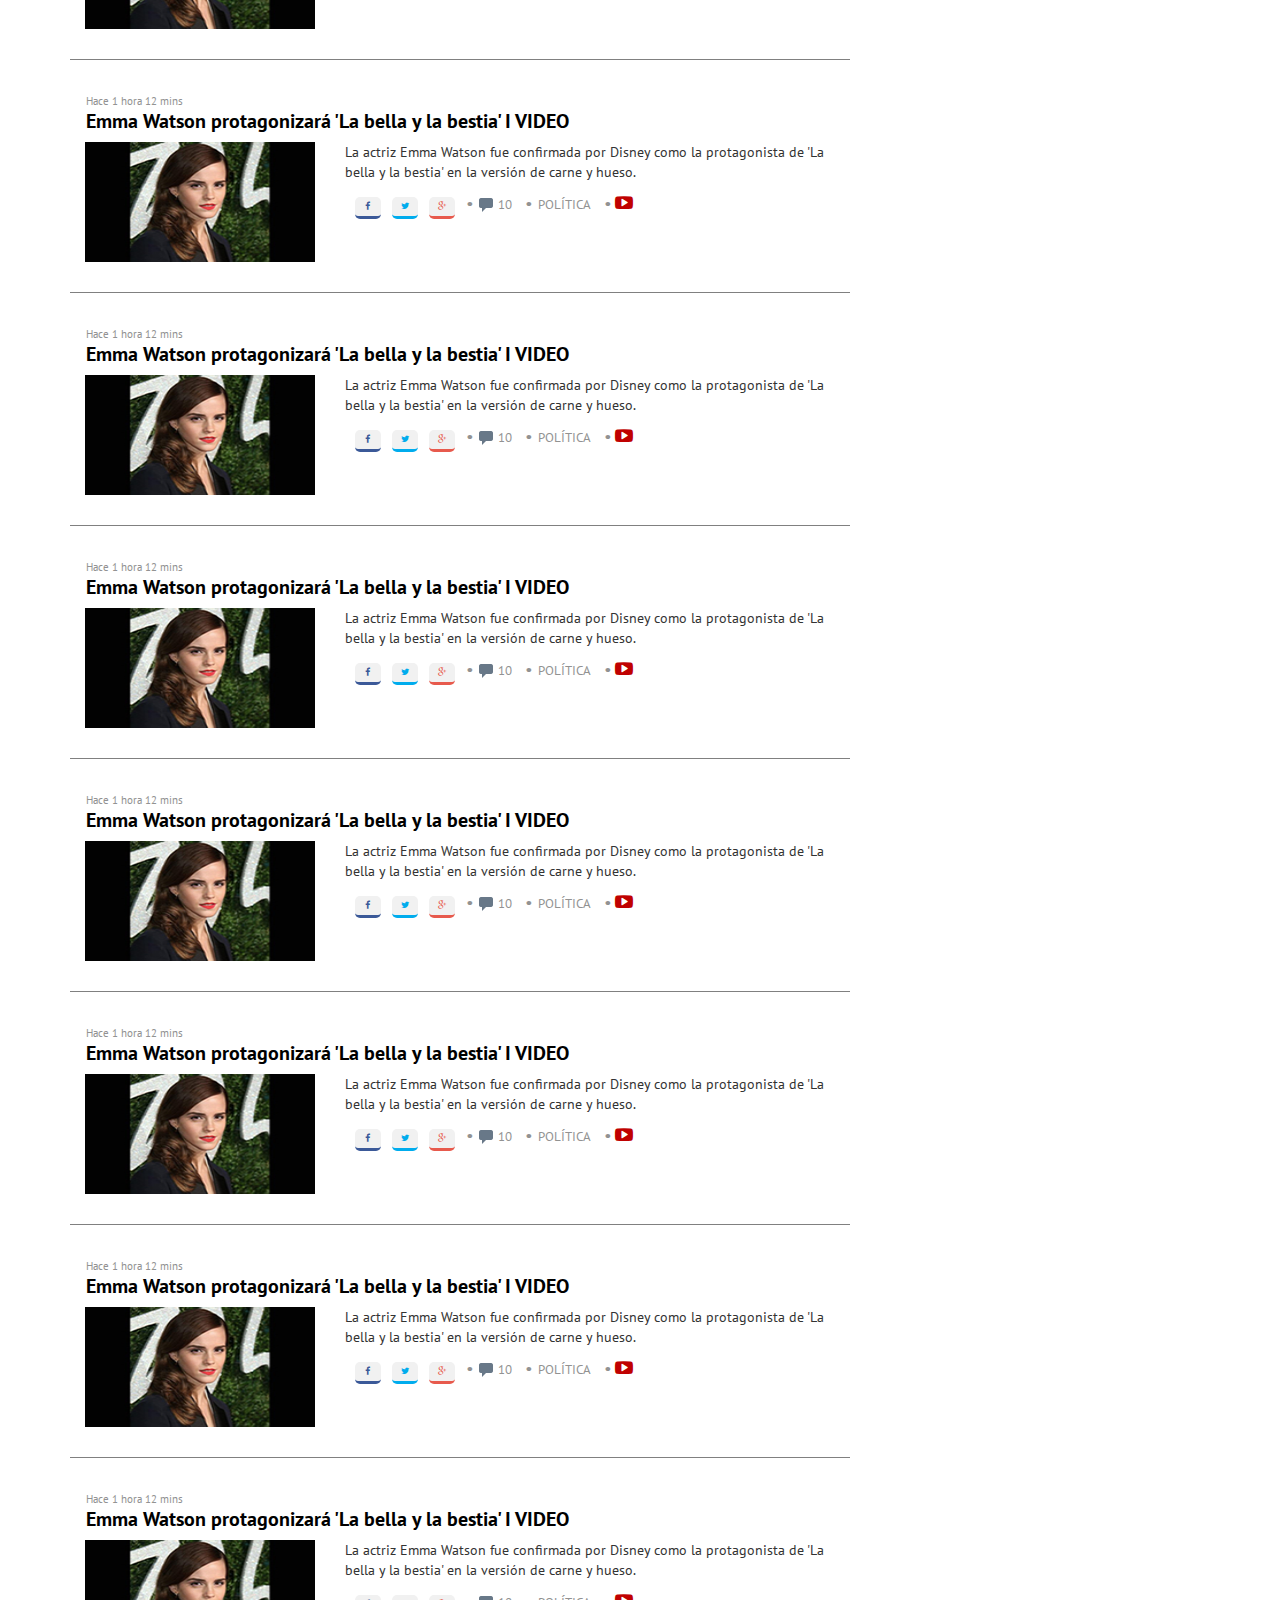
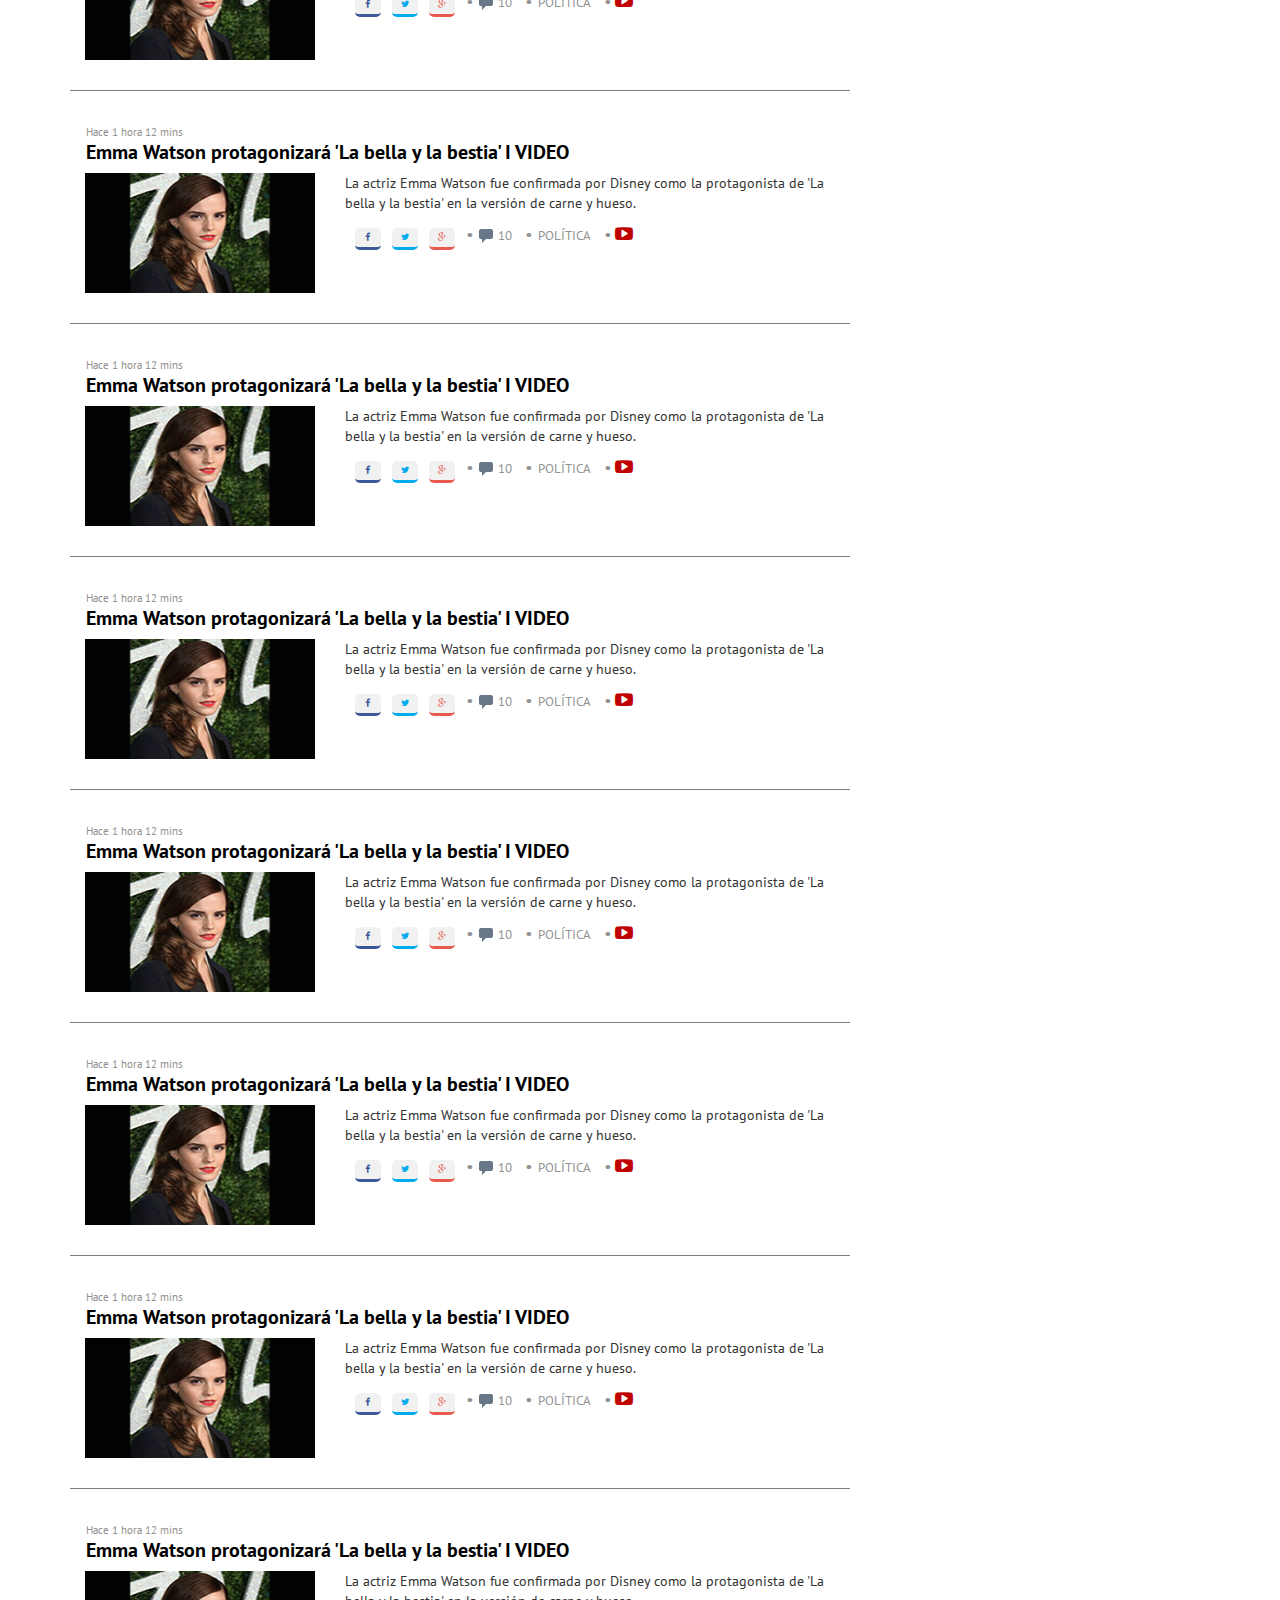
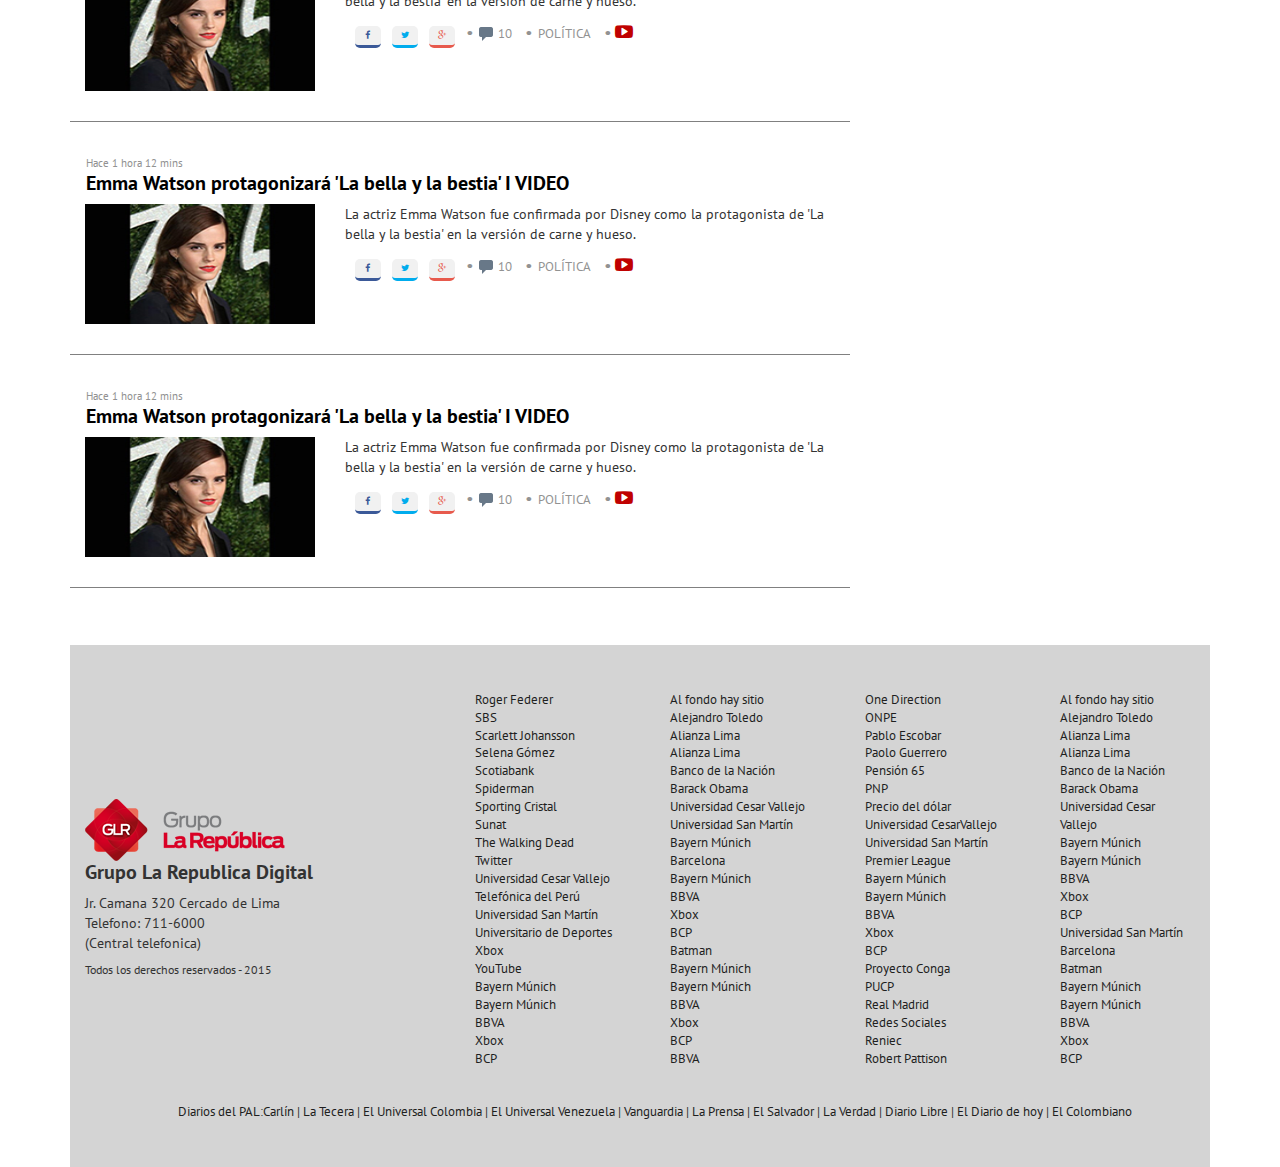
==== commit 8b9303fd: "Subiendo repo" ====
--- a/index.html
+++ b/index.html
@@ -12,6 +12,7 @@
 	<link rel="stylesheet" type="text/css" href="css/common.css">
 	<link rel="stylesheet" type="text/css" href="css/main.css">
 	<link rel="stylesheet" type="text/css" href="css/utilities.css">
+	<link rel="stylesheet" type="text/css" href="css/queries.css">
 	
 </head>
 <body>
@@ -21,9 +22,9 @@
 			<div class="row">
 				<div class="col-xs-6 col-sm-6 col-md-6 col-lg-6">
 					<ul class="nav nav-pills enlaces">
-						<li><a href="#">LIBERO.PE</a></li>
-						<li><a href="#">ELPOPULAR.PE</a></li>
-						<li><a href="#">FUNDACIÓN GUSTAVO MOHME</a></li>
+						<li><a href="http://www.libero.pe/">LIBERO.PE</a></li>
+						<li><a href="http://www.elpopular.pe/">ELPOPULAR.PE</a></li>
+						<li><a href="http://fundacionmohme.org/">FUNDACIÓN GUSTAVO MOHME</a></li>
 					</ul> 
 				</div>
 				<div class="col-xs-6 col-sm-6 col-md-6 nav-icons">
--- a/css/common.css
+++ b/css/common.css
@@ -224,6 +224,7 @@
 /*footers*/
 
 footer {
+    margin-top: 5%;
     background-color: #d4d4d4;
     padding: 4% 0;
 }
--- a/css/queries.css
+++ b/css/queries.css
@@ -0,0 +1,130 @@
+/*para desktop*/
+@media (max-width: 1200px){
+	/*primera seccion de noticia*/
+	.sg-col, .tc-col {
+		font-size: 0.8em;
+	}
+	.texto-primera-seccion {
+		width: 94%;
+	}
+}
+
+/*para tablets*/
+@media (max-width: 991px){
+	/*primera seccion de noticia*/
+	.texto-primera-seccion {
+		width: 92%;
+		font-size: 0.65em;
+	}
+
+	/*preguntas del día*/
+
+	.fondo-white-pregunta {
+		float: left;
+		width: 47%;
+		margin: 3% 0px;
+	}
+
+	.responsive-tablet {
+		margin-left: 3%;
+	}
+
+	.absolute-img-pregunta {
+		left: 44%;
+		top: 4%;
+	}
+
+	.pregunta-día {
+		height: 400px;
+		padding: 5% 1% 2%;
+	}
+
+	.responsive {
+		width: 50%;
+		height: 570px;
+		float: left;
+	}
+
+	.fondo-white {
+		width: 94%;
+		margin: 3%;
+	}
+
+	.absolute-reportero {
+    top: 3%;
+    left: 40%;
+  	}
+
+  	.absolute-mascota {
+    position: absolute;
+    top: 3%;
+    left: 25%;
+	}
+	/*blogueros y carlincaturas*/
+	.blogueros, .carlincatura {
+		border-bottom: none;
+	}
+}
+
+/*para movil*/
+@media (max-width: 767px) {
+	/*primera seccion de noticia*/
+	.texto-primera-seccion {
+		width: 96%;
+		font-size: 1.4em;
+	}
+
+	.tc-col {
+		bottom: 0%;
+	}
+
+	.sg-col {
+		bottom: 50%;
+	}
+
+	/*preguntas del día*/
+
+	.fondo-white-pregunta {
+		width: 90%;
+		margin: 3% 5%;
+	}
+
+	.responsive-tablet {
+		margin-left: 5%;
+	}
+
+	.absolute-img-pregunta {
+		left: 45%;
+		top: 2%;
+	}
+	.pregunta-día {
+		height: 780px;
+		padding: 5% 1% 2%;
+	}
+
+	.responsive {
+		width: 100%;
+		height: 850px;
+	}
+
+	.fondo-white {
+		width: 94%;
+		margin: 3%;
+	}
+
+	.absolute-reportero {
+	    top: 3%;
+	    left: 45%;
+  	}
+
+  	.absolute-mascota {
+	    top: 3%;
+	    left: 45%;
+	}
+
+	/*blogueros y carlincaturas*/
+	
+	.titulo {
+		top: -3%;
+	}
+}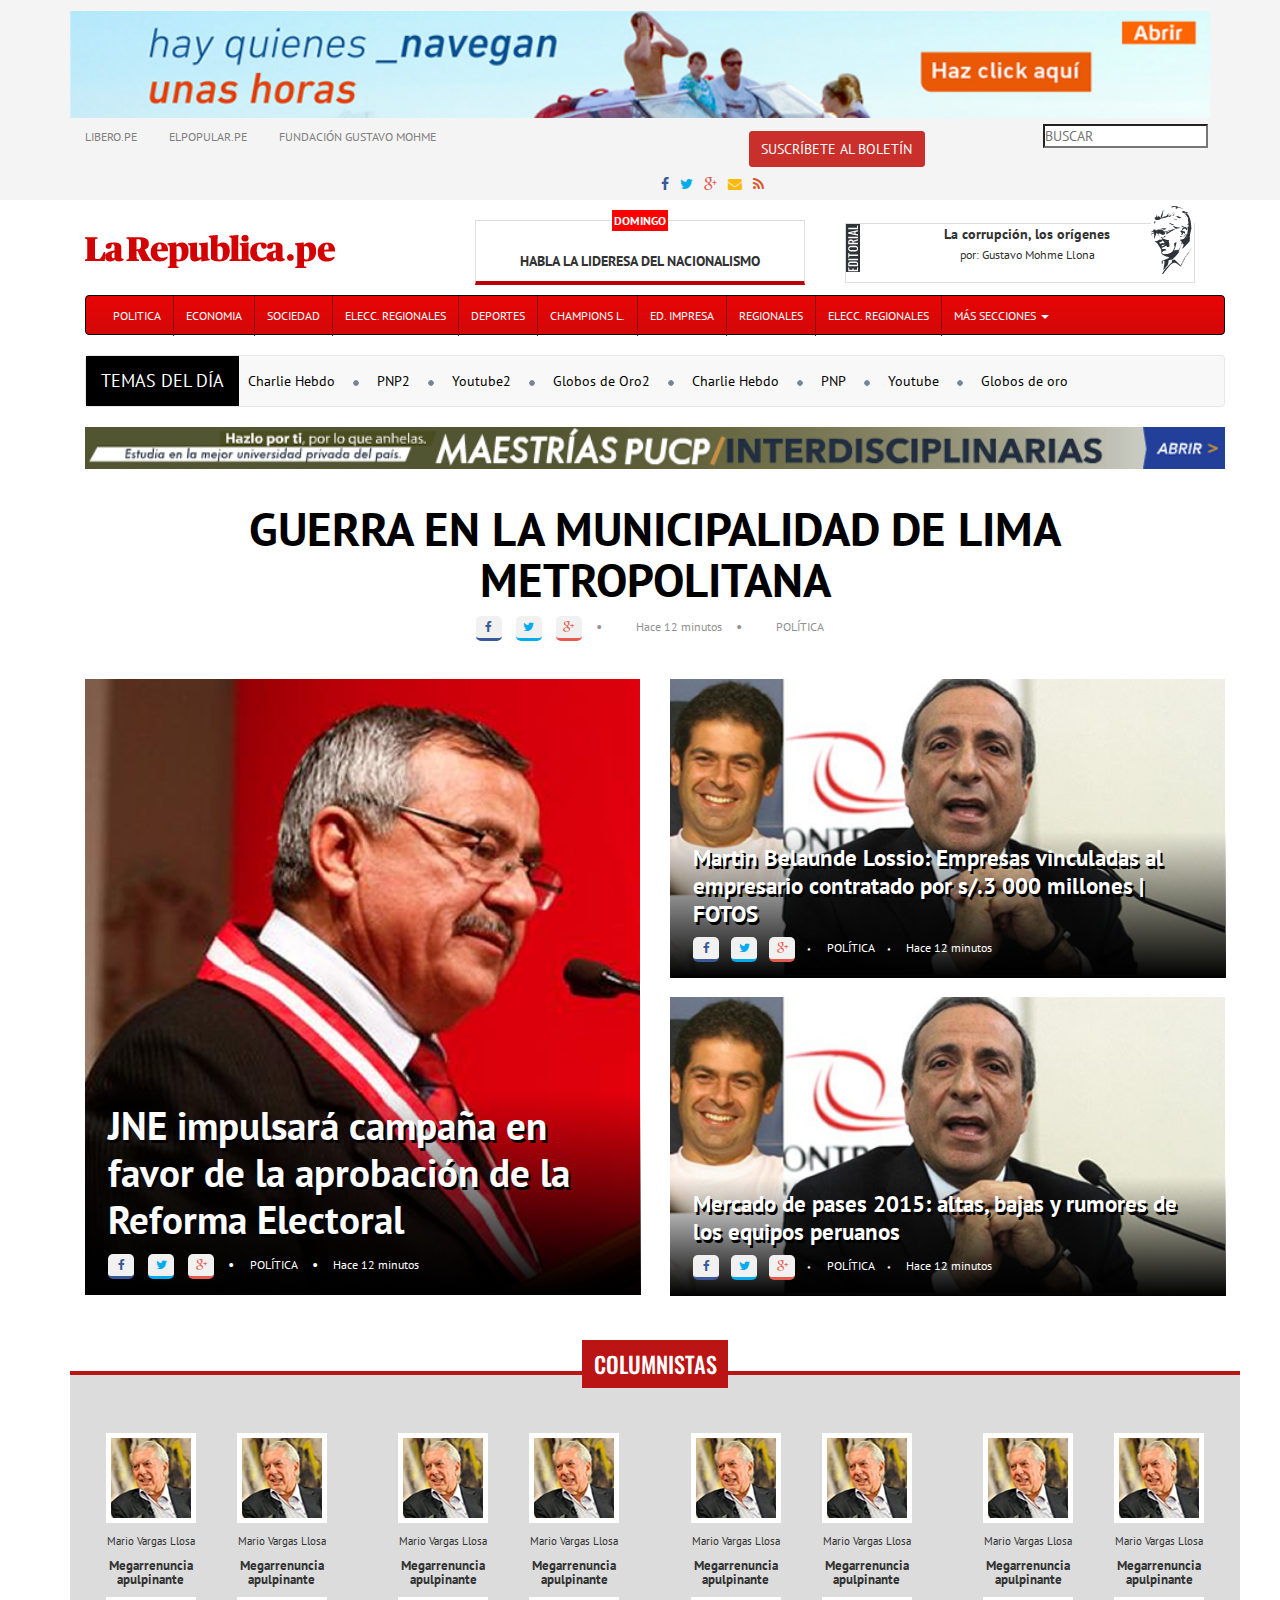
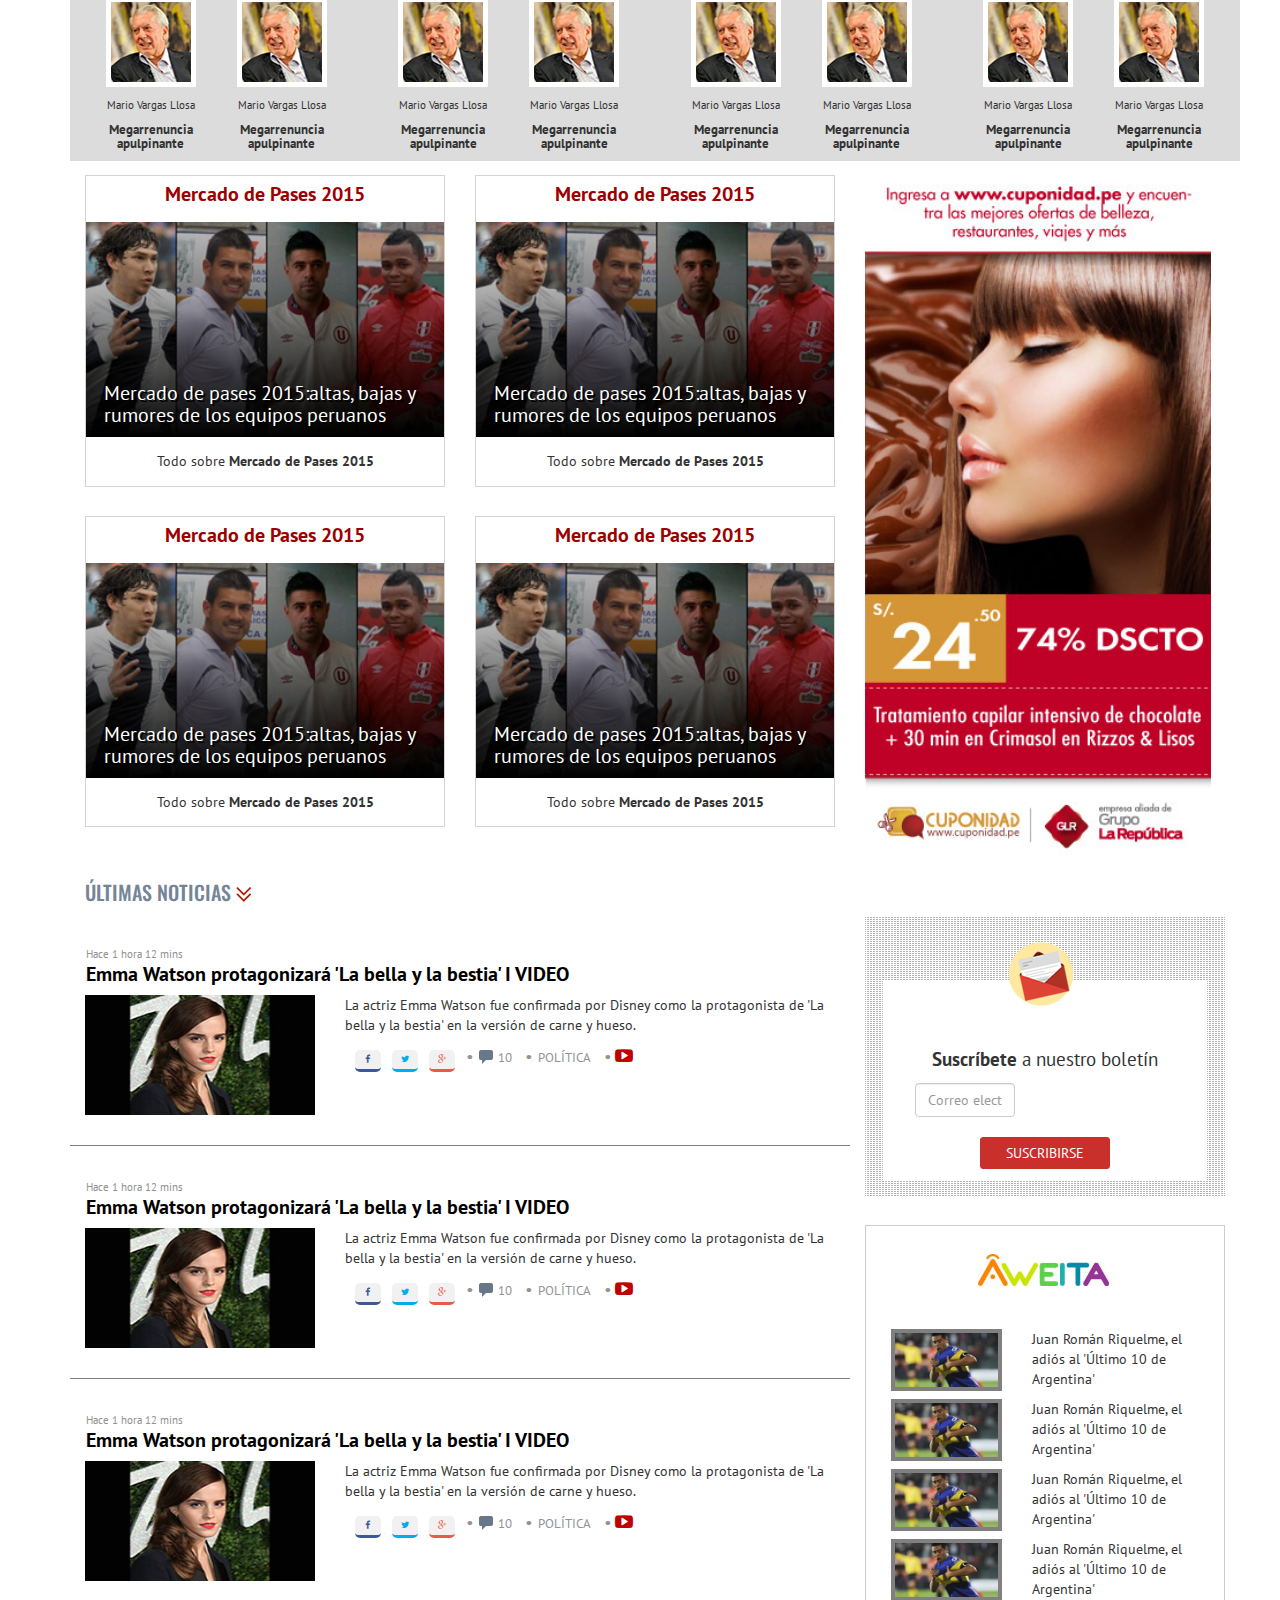
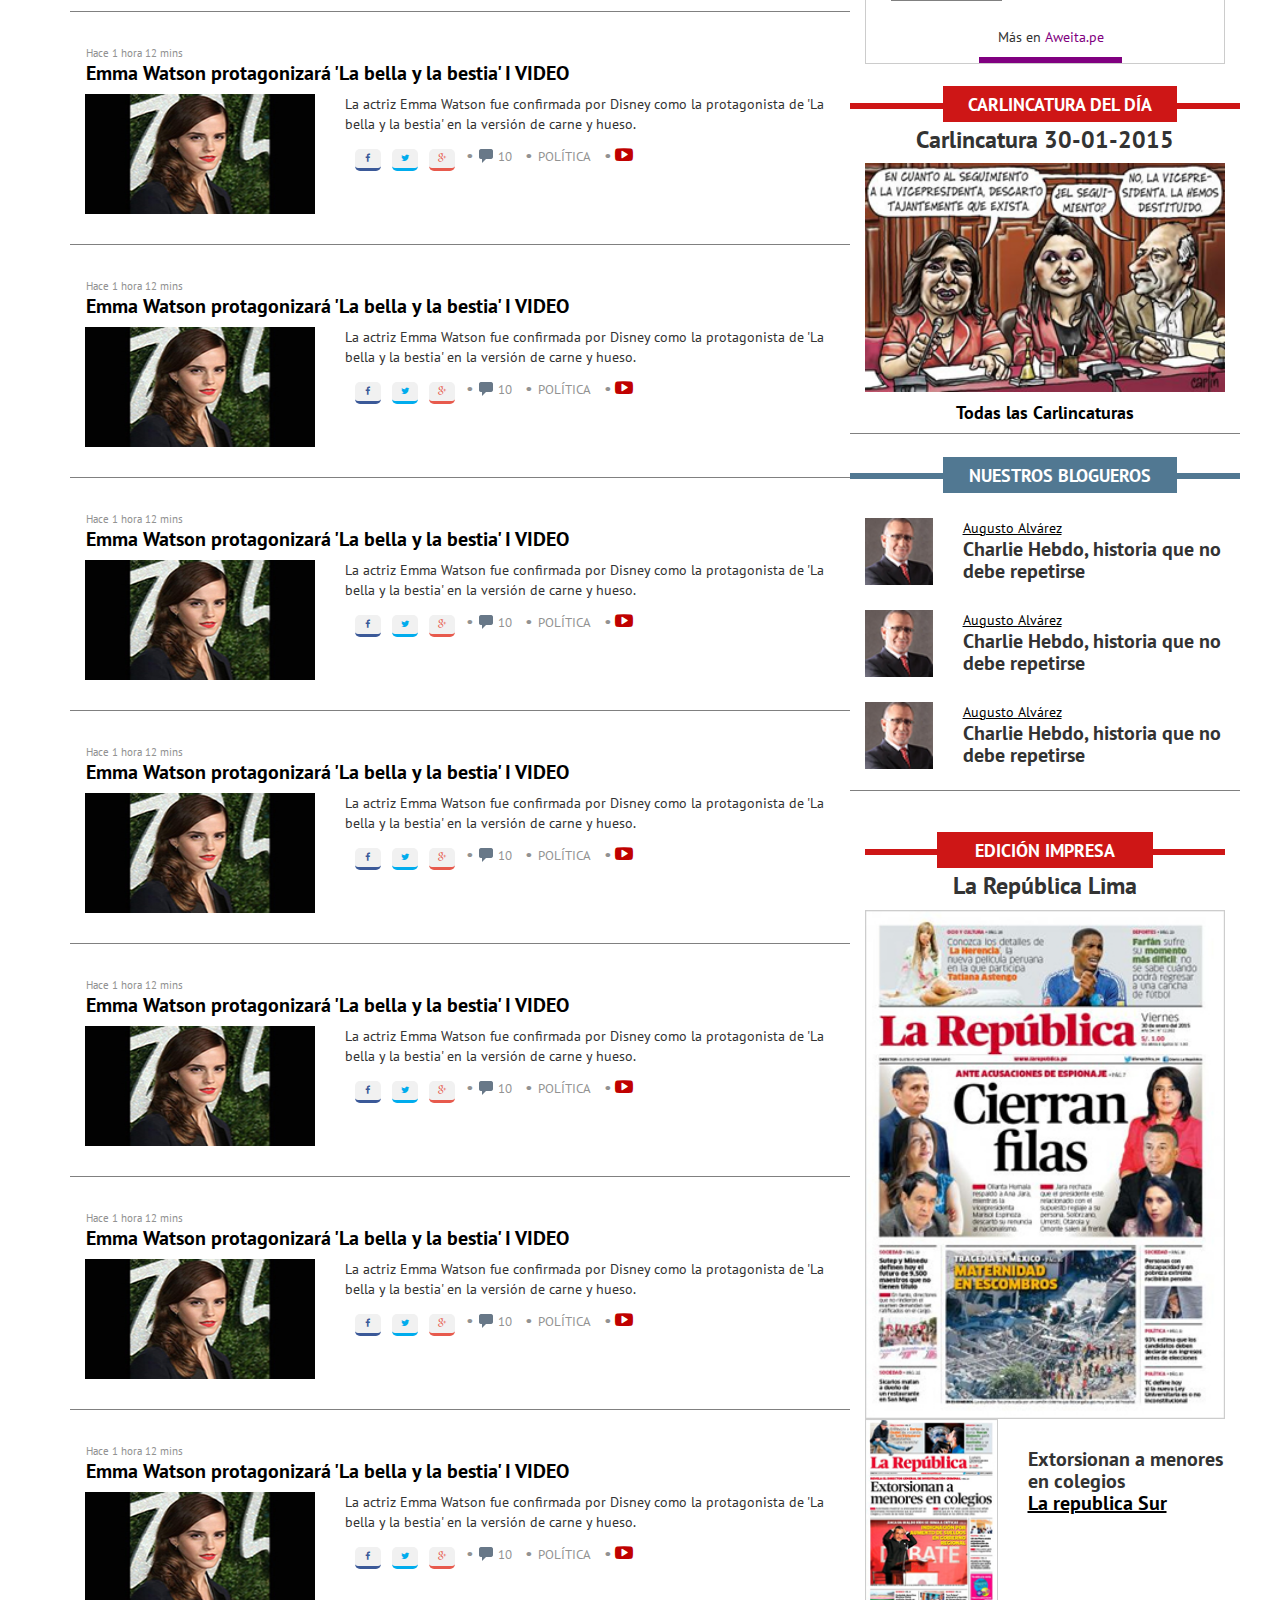
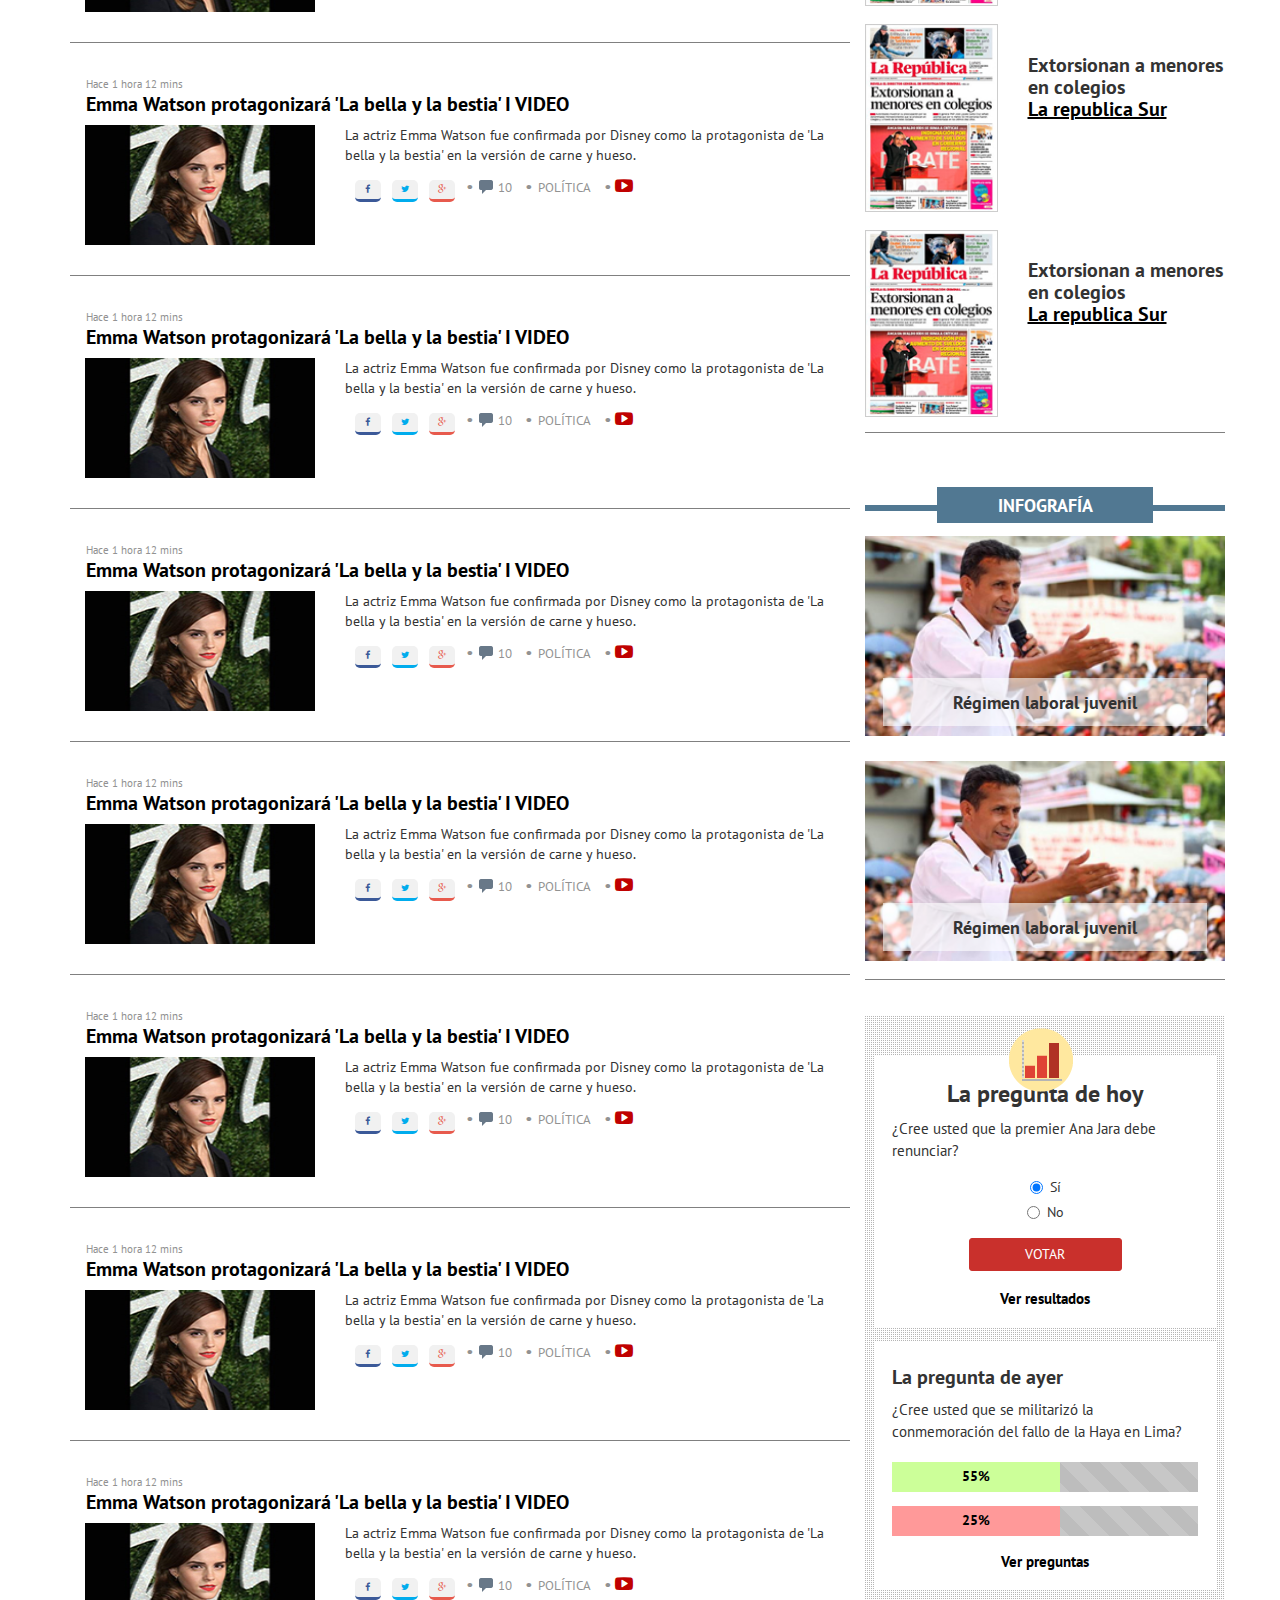
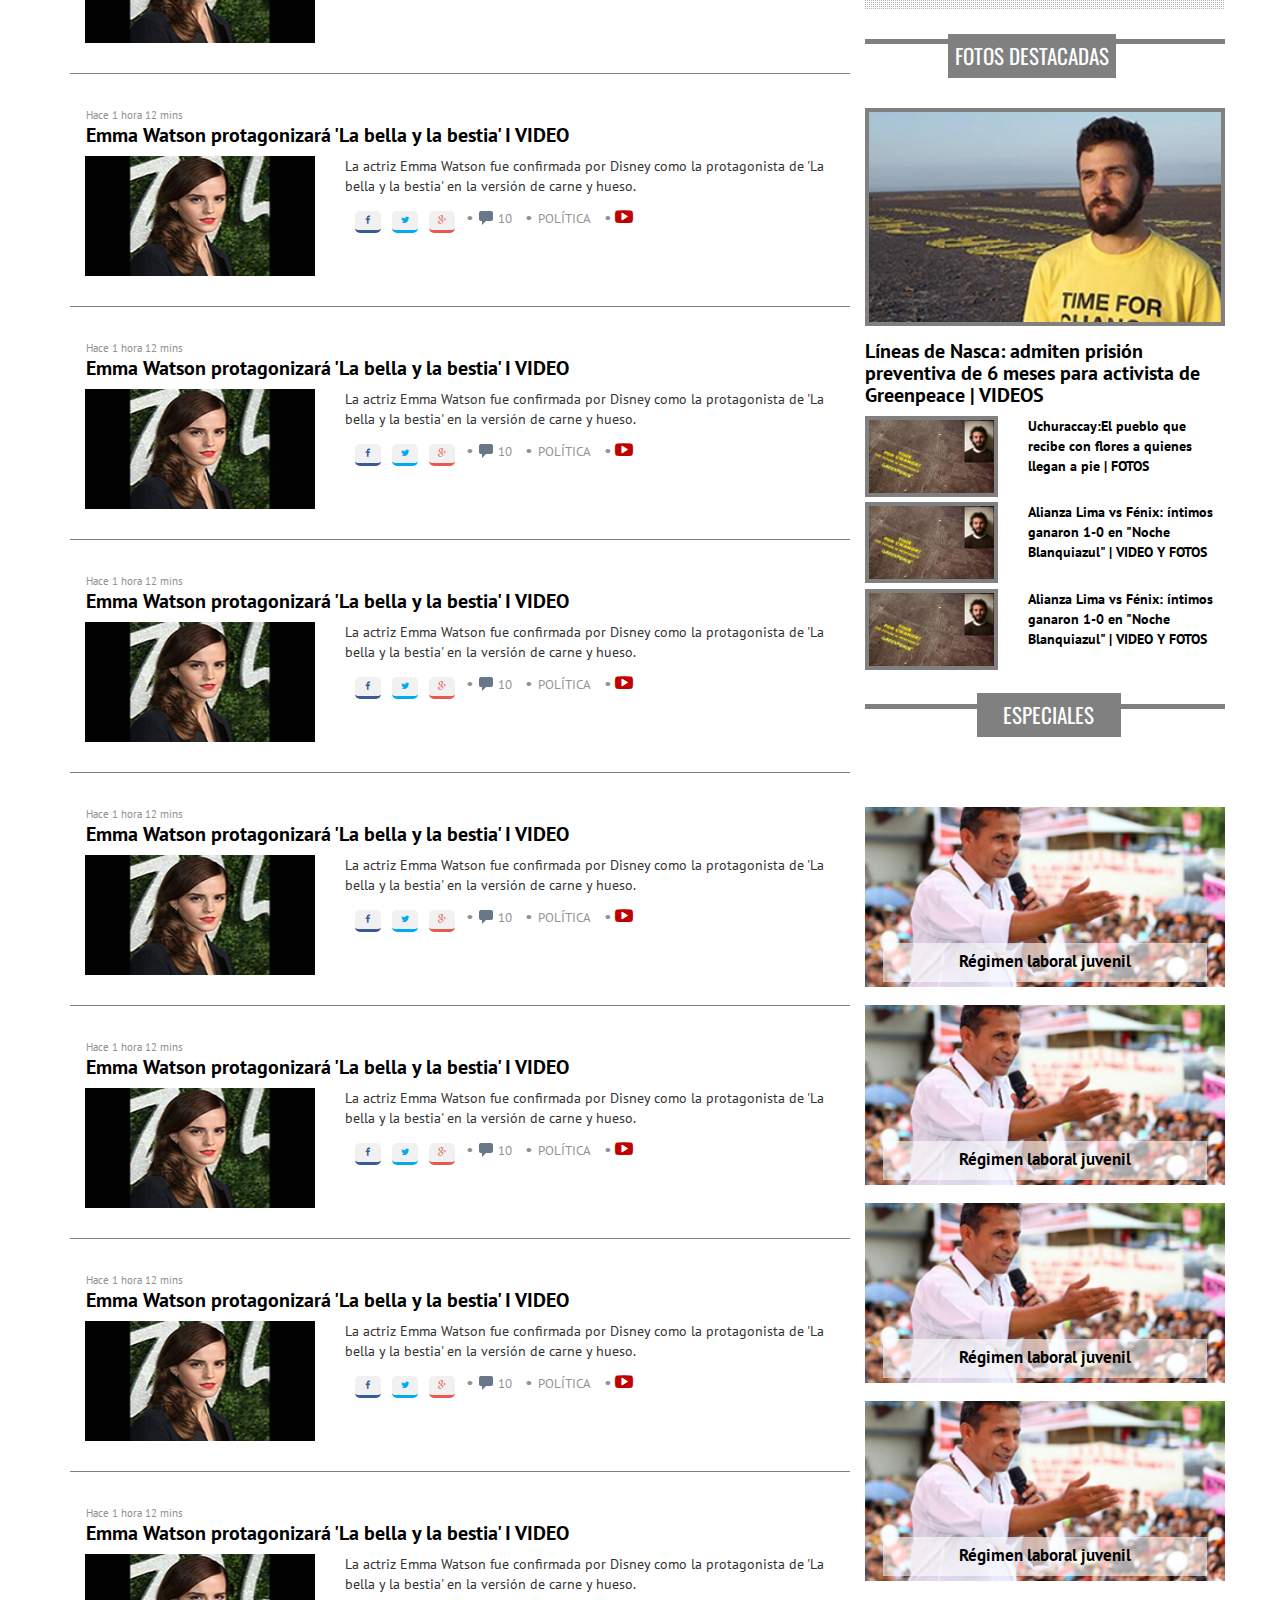
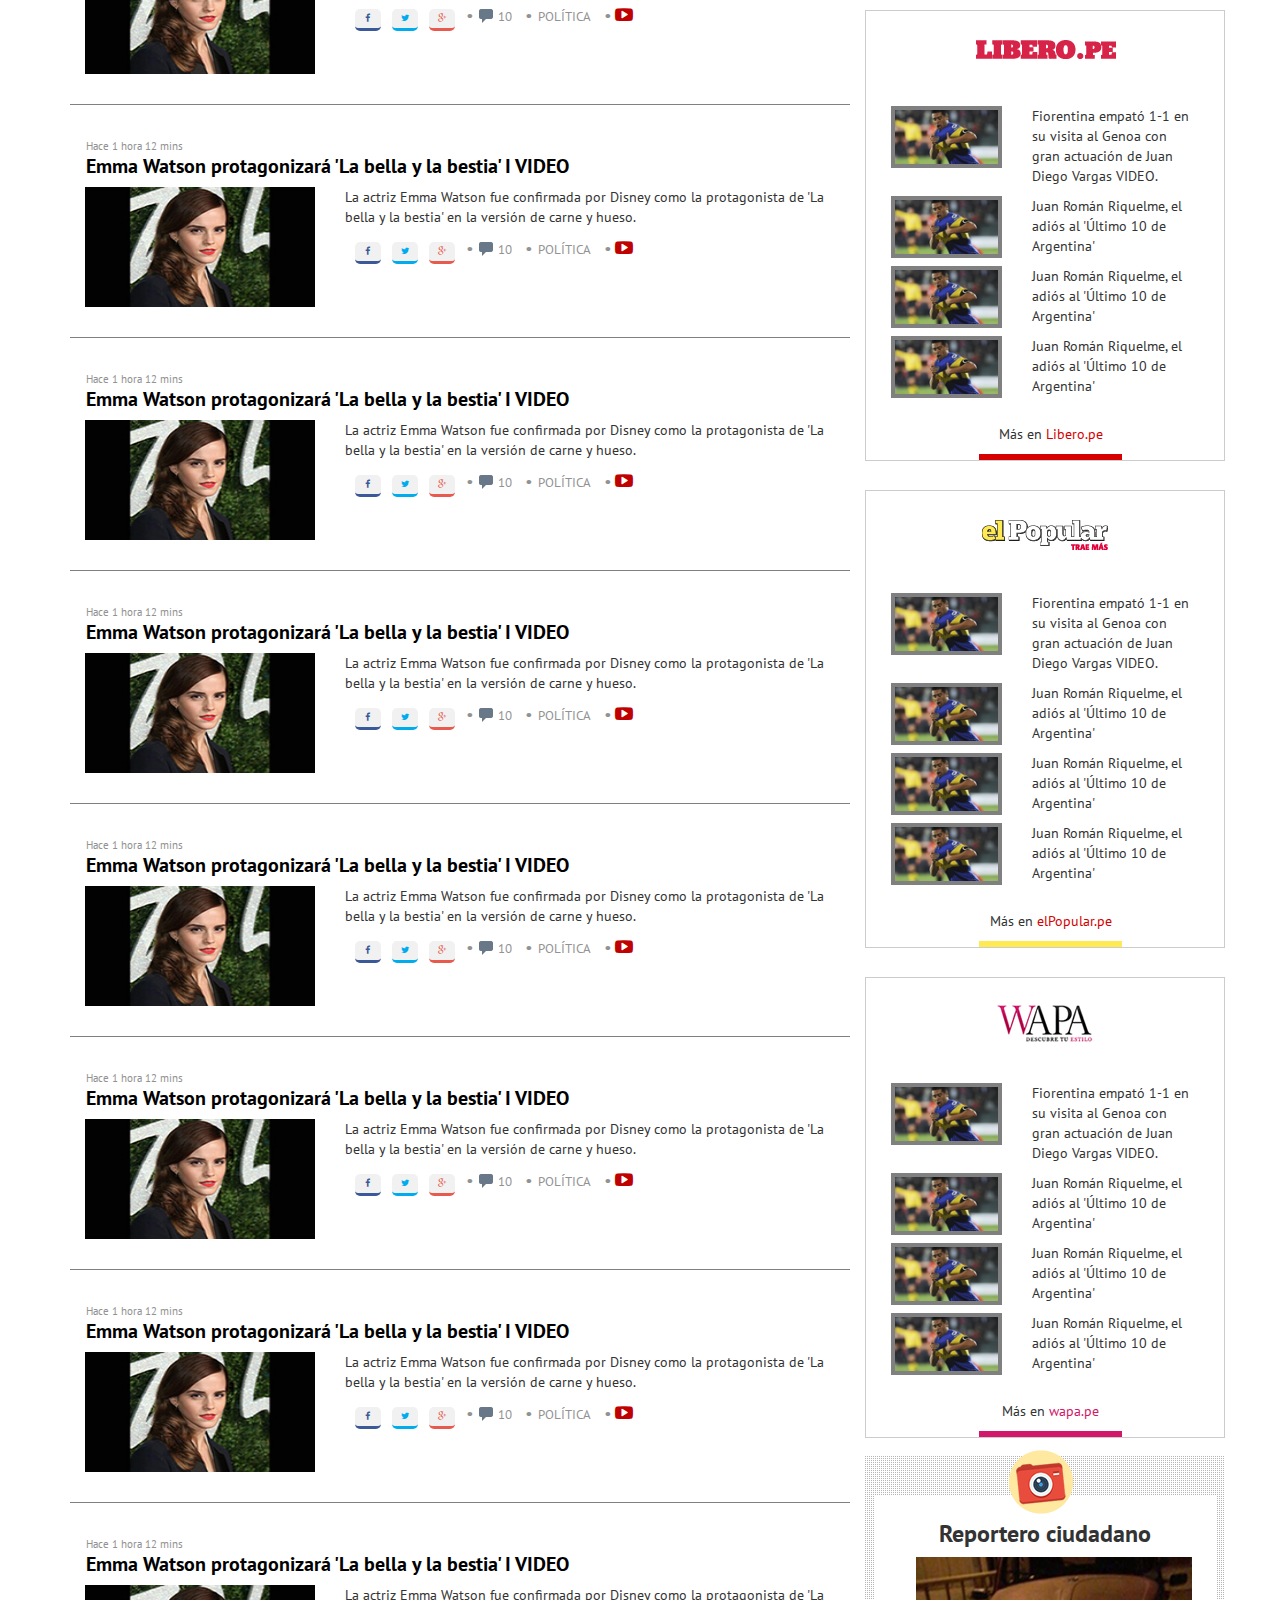
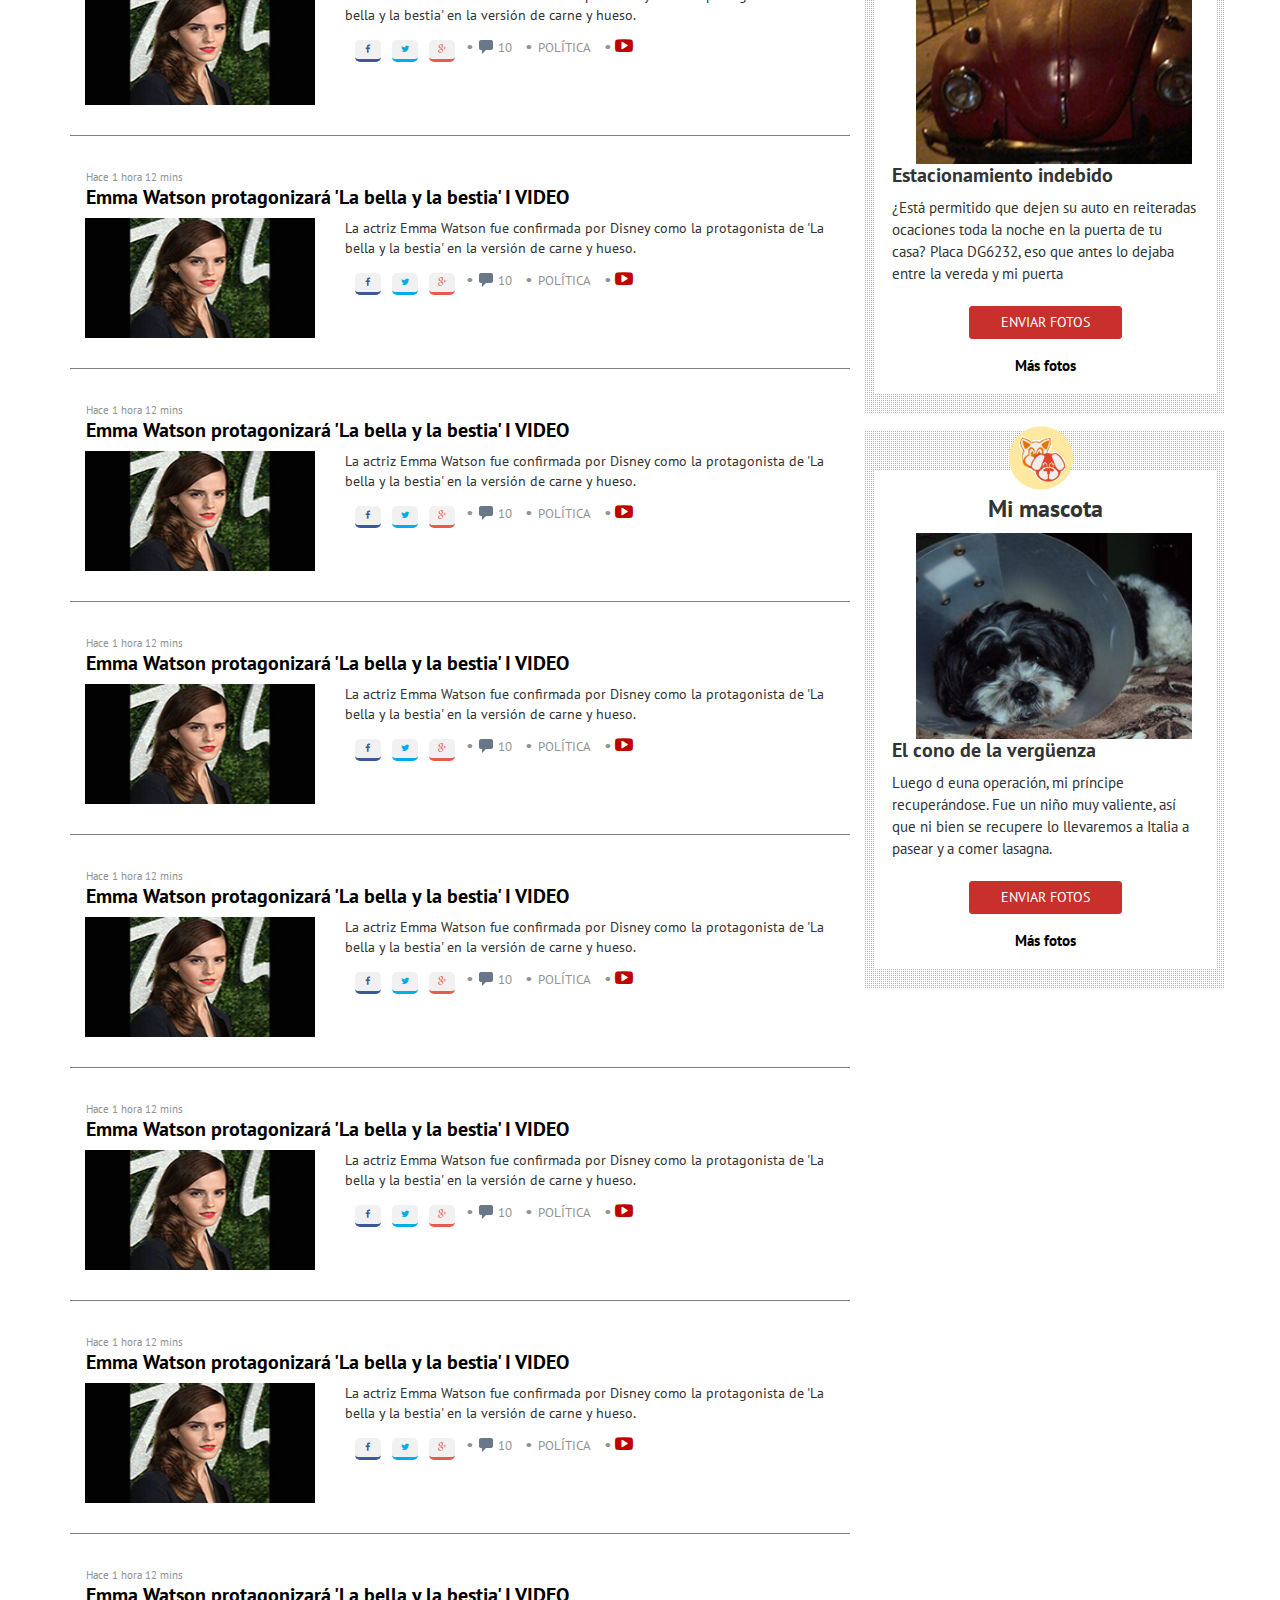
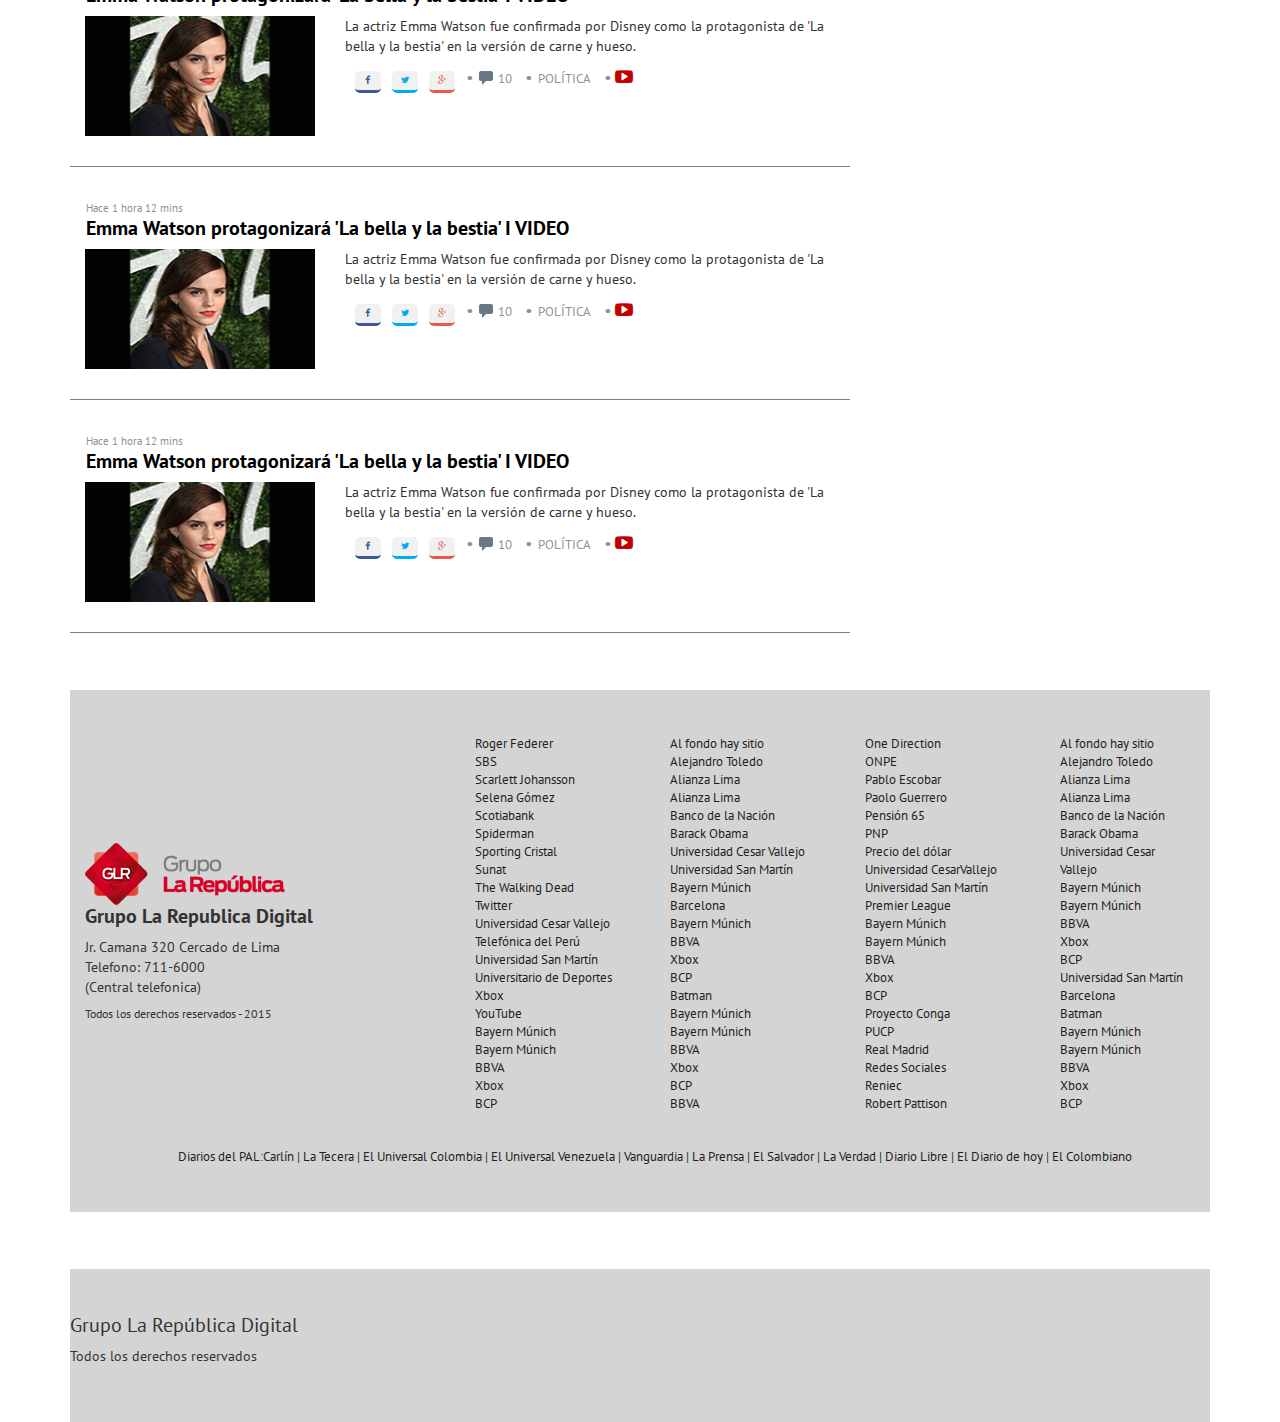
==== commit e88cc01c: "agregando cambios" ====
--- a/index.html
+++ b/index.html
@@ -11,6 +11,7 @@
 	<link rel="stylesheet" type="text/css" href="css/bootstrap.css">
 	<link rel="stylesheet" type="text/css" href="css/common.css">
 	<link rel="stylesheet" type="text/css" href="css/main.css">
+	<link rel="stylesheet" type="text/css" href="css/queries.css">
 	<link rel="stylesheet" type="text/css" href="css/utilities.css">
 	<link rel="stylesheet" type="text/css" href="css/queries.css">
 	
@@ -1629,6 +1630,138 @@
 							<p class="center-diarios">Más en <a href="#">Aweita.pe</a></p>
 						</div>
 					</div>
+					<div class="row">
+						<!--Carlincatura-->
+						<div class="carlincatura text-center col-md-12 col-sm-6 col-xs-12">
+							<div class="titulo red">CARLINCATURA DEL DÍA</div>
+							<h3>Carlincatura 30-01-2015</h3>
+							<img src="image/img_carlincatura_sd.jpg" class="imagen">
+							<a href="#">Todas las Carlincaturas</a>
+						</div>
+						<!--Nuestros Blogueros-->
+						<div class="blogueros col-md-12 col-sm-6 col-xs-12">
+							<div class="titulo blue text-center">NUESTROS BLOGUEROS</div>
+							<div class="row mt-10">
+								<div class="col-md-3 col-sm-3 col-xs-3">
+									<img src="image/img_blogueros.jpg" class="imagen">
+								</div>
+								<div class="col-md-9 col-sm-9 col-sm-9">
+									<a href="#">Augusto Alvárez</a>
+									<h4>Charlie Hebdo, historia que no debe repetirse</h4>
+								</div>
+							</div>
+							<div class="row mt-5">
+								<div class="col-md-3 ol-sm-3 col-xs-3">
+									<img src="image/img_blogueros.jpg" class="imagen">
+								</div>
+								<div class="col-md-9">
+									<a href="#">Augusto Alvárez</a>
+									<h4>Charlie Hebdo, historia que no debe repetirse</h4>
+								</div>
+							</div>
+							<div class="row mb-4 mt-5">
+								<div class="col-md-3 col-sm-3 col-xs-3">
+									<img src="image/img_blogueros.jpg" class="imagen">
+								</div>
+								<div class="col-md-9 col-sm-9 col-sm-9">
+									<a href="#">Augusto Alvárez</a>
+									<h4>Charlie Hebdo, historia que no debe repetirse</h4>
+								</div>
+							</div>
+						</div>
+					</div>
+					<!--Edición impresa-->
+					<div class="edicion-impresa hidden-sm hidden-xs">
+						<div class="titulo red text-center top">EDICIÓN IMPRESA</div>
+						<h3 class="text-center">La República Lima</h3>
+						<img src="image/img_impreso_sd_prominent.jpg" class="imagen">
+						<div class="row mt-10">
+							<div class="col-md-5">
+								<img src="image/img_impreso_sd.jpg" class="imagen">
+							</div>
+							<div class="col-md-7 texto-edicion-impresa">
+								<h4>
+								Extorsionan a menores en colegios
+								<br><a href="#">La republica Sur</a>
+								</h4>
+							</div>
+						</div>
+						<div class="row mt-5">
+							<div class="col-md-5">
+								<img src="image/img_impreso_sd.jpg" class="imagen">
+							</div>
+							<div class="col-md-7 texto-edicion-impresa">
+								<h4>
+								Extorsionan a menores en colegios
+								<br><a href="#">La republica Sur</a>
+								</h4>
+							</div>
+						</div>
+						<div class="row mb-4 mt-5">
+							<div class="col-md-5">
+								<img src="image/img_impreso_sd.jpg" class="imagen">
+							</div>
+							<div class="col-md-7 texto-edicion-impresa">
+								<h4>
+								Extorsionan a menores en colegios
+								<br><a href="#">La republica Sur</a>
+								</h4>
+							</div>
+						</div>
+					</div>
+					<!--infografia-->
+					<div class="info hidden-sm hidden-xs">
+						<div class="titulo blue text-center pos-top">INFOGRAFÍA</div>
+						<div class="fondo-info">
+							<div class="overlay">Régimen laboral juvenil</div>
+						</div>
+						<div class="fondo-info">
+							<div class="overlay">Régimen laboral juvenil</div>
+						</div>
+					</div>
+					<!--Pregunta de hoy y ayer-->
+					<div class="pregunta-día">
+						<div class="fondo-white-pregunta responsive-tablet">
+							<img src="image/img_pregunta.png" class="absolute-img-pregunta">
+							<h3 class="text-center">La pregunta de hoy</h3>
+							<p>¿Cree usted que la premier Ana Jara debe renunciar?</p>
+							<div class="radio text-center">
+								<label>
+								    <input type="radio" name="optionsRadios" id="optionsRadios1" value="option1" checked>
+								    Sí
+								</label>
+							</div>
+							<div class="radio text-center">
+								<label>
+									<input type="radio" name="optionsRadios" id="optionsRadios2" value="option2">
+									No
+								</label>
+							</div>
+							<a class="btn btn-danger btn-lg" href="#" role="button">VOTAR</a>
+							<a href="#" class="resultados-noticia-dia">Ver resultados</a>
+						</div>
+						<div class="fondo-white-pregunta">
+							<h4>La pregunta de ayer</h4>
+							<p>¿Cree usted que se militarizó la conmemoración del fallo de la Haya en Lima?</p>
+							<div class="progress">
+								<div class="progress-bar progress-bar-success progress-bar-lime" style="width: 55%">
+									<span>55%</span>
+								</div>
+								<div class="progress-bar progress-bar-warning progress-bar-striped" style="width: 45%">
+									<span class="sr-only"></span>
+								</div>
+							</div>
+							<div class="progress">
+								<div class="progress-bar progress-bar-success progress-bar-red" style="width: 55%">
+									<span>25%</span>
+								</div>
+								<div class="progress-bar progress-bar-warning progress-bar-striped" style="width: 45%">
+									<span class="sr-only"></span>
+								</div>
+							</div>
+							<a href="#" class="resultados-noticia-dia">Ver preguntas</a>
+						</div>
+					</div>
 					<!--Fotos destacadas-->
 					<div class="hidden-xs hidden-sm fotos-destacadas">
 						<div class="tittle-dest">FOTOS DESTACADAS</div>
@@ -1803,22 +1936,46 @@
 							<p class="center-diarios">Más en <a href="#">wapa.pe</a></p>
 						</div>
 					</div>
+					<!--Reportero y Mascota-->
+					<div class="pregunta-día responsive pregunta-día">
+						<div class="fondo-white-pregunta fondo-white">
+							<img src="image/img_reporteroc.png" class="absolute-reportero">
+							<h3 class="text-center">Reportero ciudadano</h3>
+							<img src="image/img_sd_reporteroc.jpg" class="mgl foto">
+							<h4>Estacionamiento indebido</h4>
+							<p>¿Está permitido que dejen su auto en reiteradas ocaciones toda la noche en la puerta de tu casa? Placa DG6232, eso que antes lo dejaba entre la vereda y mi puerta</p>
+							<a class="btn btn-danger btn-lg" href="#" role="button">ENVIAR FOTOS</a>
+							<a href="#" class="resultados-noticia-dia">Más fotos</a>
+						</div>
+					</div>
+					<div class="pregunta-día responsive pregunta-día">
+						<div class="fondo-white-pregunta fondo-white">
+							<img src="image/img_mascota.png" class="absolute-mascota">
+							<h3 class="text-center">Mi mascota</h3>
+							<img src="image/img_sd_mascota.jpg" class="mgl foto">
+							<h4>El cono de la vergüenza</h4>
+							<p>Luego d euna operación, mi príncipe recuperándose. Fue un niño muy valiente, así que ni bien se recupere lo llevaremos a Italia a pasear y a comer lasagna.</p>
+							<a class="btn btn-danger btn-lg" href="#" role="button">ENVIAR FOTOS</a>
+							<a href="#" class="resultados-noticia-dia">Más fotos</a>
+						</div>
+					</div>
 				</div>
 			</div>
 		</section>
 	</div>
-	<footer>
-		<div class="container">
-			<div class="row">
-				<div class="col-md-4">
-					<img class="logo-footer" src="image/logo-grupo-la-republica.png" alt="La Republica">
-					<h4><b>Grupo La Republica Digital</b></h4>
-					<p>Jr. Camana 320 Cercado de Lima<br>
+	<!--Enlaces externos y datos de contacto-->
+		<footer class="footer-1">
+			<div class="container">
+				<div class="row">
+					<div class="col-md-4 col-lg-4">
+						<img class="logo-footer" src="image/logo-grupo-la-republica.png" alt="La Republica">
+						<h4><b>Grupo La Republica Digital</b></h4>
+						<p>Jr. Camana 320 Cercado de Lima<br>
 						Telefono: 711-6000<br>
 						(Central telefonica)</p>
 						<h6>Todos los derechos reservados - 2015</h6>                
 					</div>
-					<div class="col-md-2">
+					<div class="col-md-2 col-lg-2">
 						<a href="#">Roger Federer</a><br>
 						<a href="#">SBS</a><br>
 						<a href="#">Scarlett Johansson</a><br>
@@ -1841,7 +1998,7 @@
 						<a href="#">Xbox</a><br>
 						<a href="#">BCP</a><br>
 					</div>
-					<div class="col-md-2">
+					<div class="col-md-2 col-lg-2">
 						<a href="#">Al fondo hay sitio</a><br>
 						<a href="#">Alejandro Toledo</a><br>
 						<a href="#">Alianza Lima</a><br>
@@ -1864,7 +2021,7 @@
 						<a href="#">BCP</a><br>
 						<a href="#">BBVA</a><br>
 					</div>
-					<div class="col-md-2">
+					<div class="col-md-2 col-lg-2">
 						<a href="#">One Direction</a><br>
 						<a href="#">ONPE</a><br>
 						<a href="#">Pablo Escobar</a><br>
@@ -1887,7 +2044,7 @@
 						<a href="#">Reniec</a><br>
 						<a href="#">Robert Pattison</a><br>
 					</div>
-					<div class="col-md-2">
+					<div class="col-md-2 col-lg-2">
 						<a href="#">Al fondo hay sitio</a><br>
 						<a href="#">Alejandro Toledo</a><br>
 						<a href="#">Alianza Lima</a><br>
@@ -1909,7 +2066,7 @@
 						<a href="#">Xbox</a><br>
 						<a href="#">BCP</a><br>
 					</div>         
-					<div class="col-md-12 footer-nav">
+					<div class="col-md-12 col-lg-12 footer-nav">
 						<nav>
 							<a href="#">Diarios del PAL:Carlín</a> |
 							<a href="#">La Tecera</a> |
@@ -1924,8 +2081,14 @@
 							<a href="#">El Colombiano</a>
 						</nav>
 					</div>
-                </div>
-            </div>
+				</div>
+			</div>
+		</footer>
+		<footer>
+				<div class="footer-2">
+					<h4>Grupo La República Digital</h4>
+					<p>Todos los derechos reservados</p>
+				</div>
 		</footer>
     </div>
 		<script src="js/jquery.js"></script>
--- a/css/main.css
+++ b/css/main.css
@@ -446,4 +446,249 @@
 .white-especiales a{
 	color:black;
 	font-size:1.2em;
+}
+
+/*Carlincantura*/
+
+.red {
+	background-color: #CE1616;
+}
+
+.carlincatura {
+	border-top: 6px solid #CE1616;
+	border-bottom: 1px solid gray;
+	position: relative;
+	margin: 10% 0px;
+}
+
+.titulo {
+	color: white;
+	font-size: 1.3em;
+	font-weight: bold;
+	width: 60%;
+	padding: 5px;
+	margin-left: 20%;
+	position: absolute;
+	top: -7%;
+	text-align: center;
+}
+
+.carlincatura h3 {
+	font-weight: bold;
+	padding-top: 5%;
+}
+
+.carlincatura a {
+	font-size: 1.3em;
+	color: black;
+	display: inline-block;
+	font-weight: bold;
+	padding: 2%;
+}
+
+/*Nuestros BLogueros*/
+
+.blogueros {
+	border-top: 6px solid #517892;
+	border-bottom: 1px solid gray;
+	position: relative;
+	margin-bottom: 15%;
+	padding-top: 10%;
+}
+
+.blue {
+	background-color: #517892;
+}
+
+.blogueros a {
+	text-decoration: underline;
+	color: black;
+}
+
+.blogueros h4 {
+	font-weight: bold;
+}
+
+/*Pregunta del día*/
+
+.pregunta-día {
+	background-image: url(../image/trama_square.jpg);
+	height: auto;
+	padding: 11% 0px 5px;
+	width: 100%;
+	margin: 5% 0px;
+	position: relative;
+}
+
+.absolute-img-pregunta {
+	position: absolute;
+	top: 2%;
+	left: 40%;
+}
+
+.fondo-white-pregunta {
+	width: 95%;
+	margin: 0px auto 2% auto;
+	height: auto;
+	background: white;
+	padding: 7% 5% 5% 5%;
+	margin-bottom: 4%;
+}
+
+.fondo-white-pregunta h3 {
+	font-weight: bold;
+}
+
+.fondo-white-pregunta p {
+	font-size: 1.1em;
+	padding-bottom: 2%;
+}
+
+.btn {
+	width: 50%;
+	padding: 2%;
+	font-size: 1em;
+	background-color: #c9302c;
+	border-color: #c9302c;
+	border-radius: 3px;
+	margin: 2% 25%;
+}
+
+.fondo-white-pregunta .btn:hover {
+	background-color: red;
+	border-color: red;
+}
+
+.resultados-noticia-dia{
+	display: block;
+	text-align: center;
+	color: black;
+	font-size: 1.1em;
+	font-weight: bold;
+	margin-top: 3%;
+}
+
+.resultados-noticia-dia:hover {
+	color: black;
+	text-decoration: underline;
+}
+
+.fondo-white-pregunta h4 {
+	font-weight: bold;
+}
+
+/*barra de información*/
+
+.progress {
+	height: 30px;
+	border-radius: 0px;
+	margin: 4.6% 0px;
+}
+
+.progress span {
+	padding-top: 2%;
+	display: inline-block;
+}
+
+.progress-bar {
+	box-shadow: none;
+	font-size: 1em;
+	color: black;
+	font-weight: bold;
+}
+.progress-bar-warning {
+	background-color: #BDBDBD;
+}
+
+.progress-bar-lime {
+	background-color: #CCFF99;
+}
+
+.progress-bar-red {
+	background-color: #FF9999;
+}
+
+/*reportero*/
+
+.absolute-reportero {
+	position: absolute;
+	top: -1%;
+	left: 40%;
+}
+
+.mgl {
+	margin-left: 8%;
+}
+
+.absolute-mascota {
+	position: absolute;
+	top: -1%;
+	left: 40%;
+}
+
+.foto {
+	width: 90%;
+}
+
+/*Infografia*/ 
+
+.info {
+	border-top: 6px solid #517892;
+	border-bottom: 1px solid gray;
+	position: relative;
+	margin-bottom: 10%;
+	padding-bottom: 5%;
+}
+
+.fondo-info {
+	background-image: url(../image/img_especiales_aside.jpg);
+	background-size: 100%;
+	background-repeat: no-repeat;
+	height: 200px;
+	padding: 5%;
+	margin-top: 7%;
+	position: relative;
+}
+
+.overlay {
+	background-color: rgba(255,255,255,.6);
+	font-weight: bold;
+	text-align: center;
+	font-size: 1.3em;
+	padding: 3%;
+	position: absolute;
+	bottom: 5%;
+	width: 90%;
+}
+
+.pos-top {
+	top: -5%;
+}
+
+/*Edición impresa*/
+
+.edicion-impresa {
+	border-top: 6px solid #CE1616;
+	border-bottom: 1px solid gray;
+	position: relative;
+	margin-bottom: 20%;
+	padding-top: 5%;
+}
+
+.edicion-impresa h3 {
+	font-weight: bold;
+}
+
+.texto-edicion-impresa h4 {
+	padding-top: 15%;
+	font-weight: bold;
+}
+
+.texto-edicion-impresa h4 a{
+	color: black;
+	text-decoration: underline;
+}
+
+.top {
+	top: -2%;
 }--- a/css/queries.css
+++ b/css/queries.css
@@ -13,9 +13,21 @@
 @media (max-width: 991px){
 	/*primera seccion de noticia*/
 	.texto-primera-seccion {
-		width: 92%;
+		width: 91%;
 		font-size: 0.65em;
 	}
+    
+    .sg-col, .tc-col {
+		font-size: 0.6em;
+	}
+	.texto-primera-seccion {
+		width: 94%;
+	}
+    
+    .texto {
+        width: 92%;
+        font-size: 0.6em
+    }
 
 	/*preguntas del día*/
 
@@ -23,6 +35,7 @@
 		float: left;
 		width: 47%;
 		margin: 3% 0px;
+        height: auto;
 	}
 
 	.responsive-tablet {
@@ -58,12 +71,29 @@
   	.absolute-mascota {
     position: absolute;
     top: 3%;
-    left: 25%;
+    left: 45%;
 	}
 	/*blogueros y carlincaturas*/
 	.blogueros, .carlincatura {
 		border-bottom: none;
+        margin: 25% 0px 5%;
 	}
+    
+    .formulario-para-suscribirse {
+    width: 100%;
+    padding-top: 8%;
+    height: 400px;
+        
+    }
+    
+    .formulario {
+        width: 90%;
+        height: 320px;
+    }
+    
+    .form-control {
+        width: 100%;
+    }
 }
 
 /*para movil*/
@@ -127,4 +157,20 @@
 	.titulo {
 		top: -3%;
 	}
+}
+
+
+@media (max-width:990px) {
+    .footer-2{
+        display: inline-block;
+        background-color: dimgray;
+        color: #141414;
+        width: 100%;
+        color: white;
+        text-align: center;
+        padding: 5% 3%;
+    }
+    .footer-1{
+        display: none;
+    }
 }--- a/css/queries.css
+++ b/css/queries.css
@@ -13,9 +13,21 @@
 @media (max-width: 991px){
 	/*primera seccion de noticia*/
 	.texto-primera-seccion {
-		width: 92%;
+		width: 91%;
 		font-size: 0.65em;
 	}
+    
+    .sg-col, .tc-col {
+		font-size: 0.6em;
+	}
+	.texto-primera-seccion {
+		width: 94%;
+	}
+    
+    .texto {
+        width: 92%;
+        font-size: 0.6em
+    }
 
 	/*preguntas del día*/
 
@@ -23,6 +35,7 @@
 		float: left;
 		width: 47%;
 		margin: 3% 0px;
+        height: auto;
 	}
 
 	.responsive-tablet {
@@ -58,12 +71,29 @@
   	.absolute-mascota {
     position: absolute;
     top: 3%;
-    left: 25%;
+    left: 45%;
 	}
 	/*blogueros y carlincaturas*/
 	.blogueros, .carlincatura {
 		border-bottom: none;
+        margin: 25% 0px 5%;
 	}
+    
+    .formulario-para-suscribirse {
+    width: 100%;
+    padding-top: 8%;
+    height: 400px;
+        
+    }
+    
+    .formulario {
+        width: 90%;
+        height: 320px;
+    }
+    
+    .form-control {
+        width: 100%;
+    }
 }
 
 /*para movil*/
@@ -127,4 +157,20 @@
 	.titulo {
 		top: -3%;
 	}
+}
+
+
+@media (max-width:990px) {
+    .footer-2{
+        display: inline-block;
+        background-color: dimgray;
+        color: #141414;
+        width: 100%;
+        color: white;
+        text-align: center;
+        padding: 5% 3%;
+    }
+    .footer-1{
+        display: none;
+    }
 }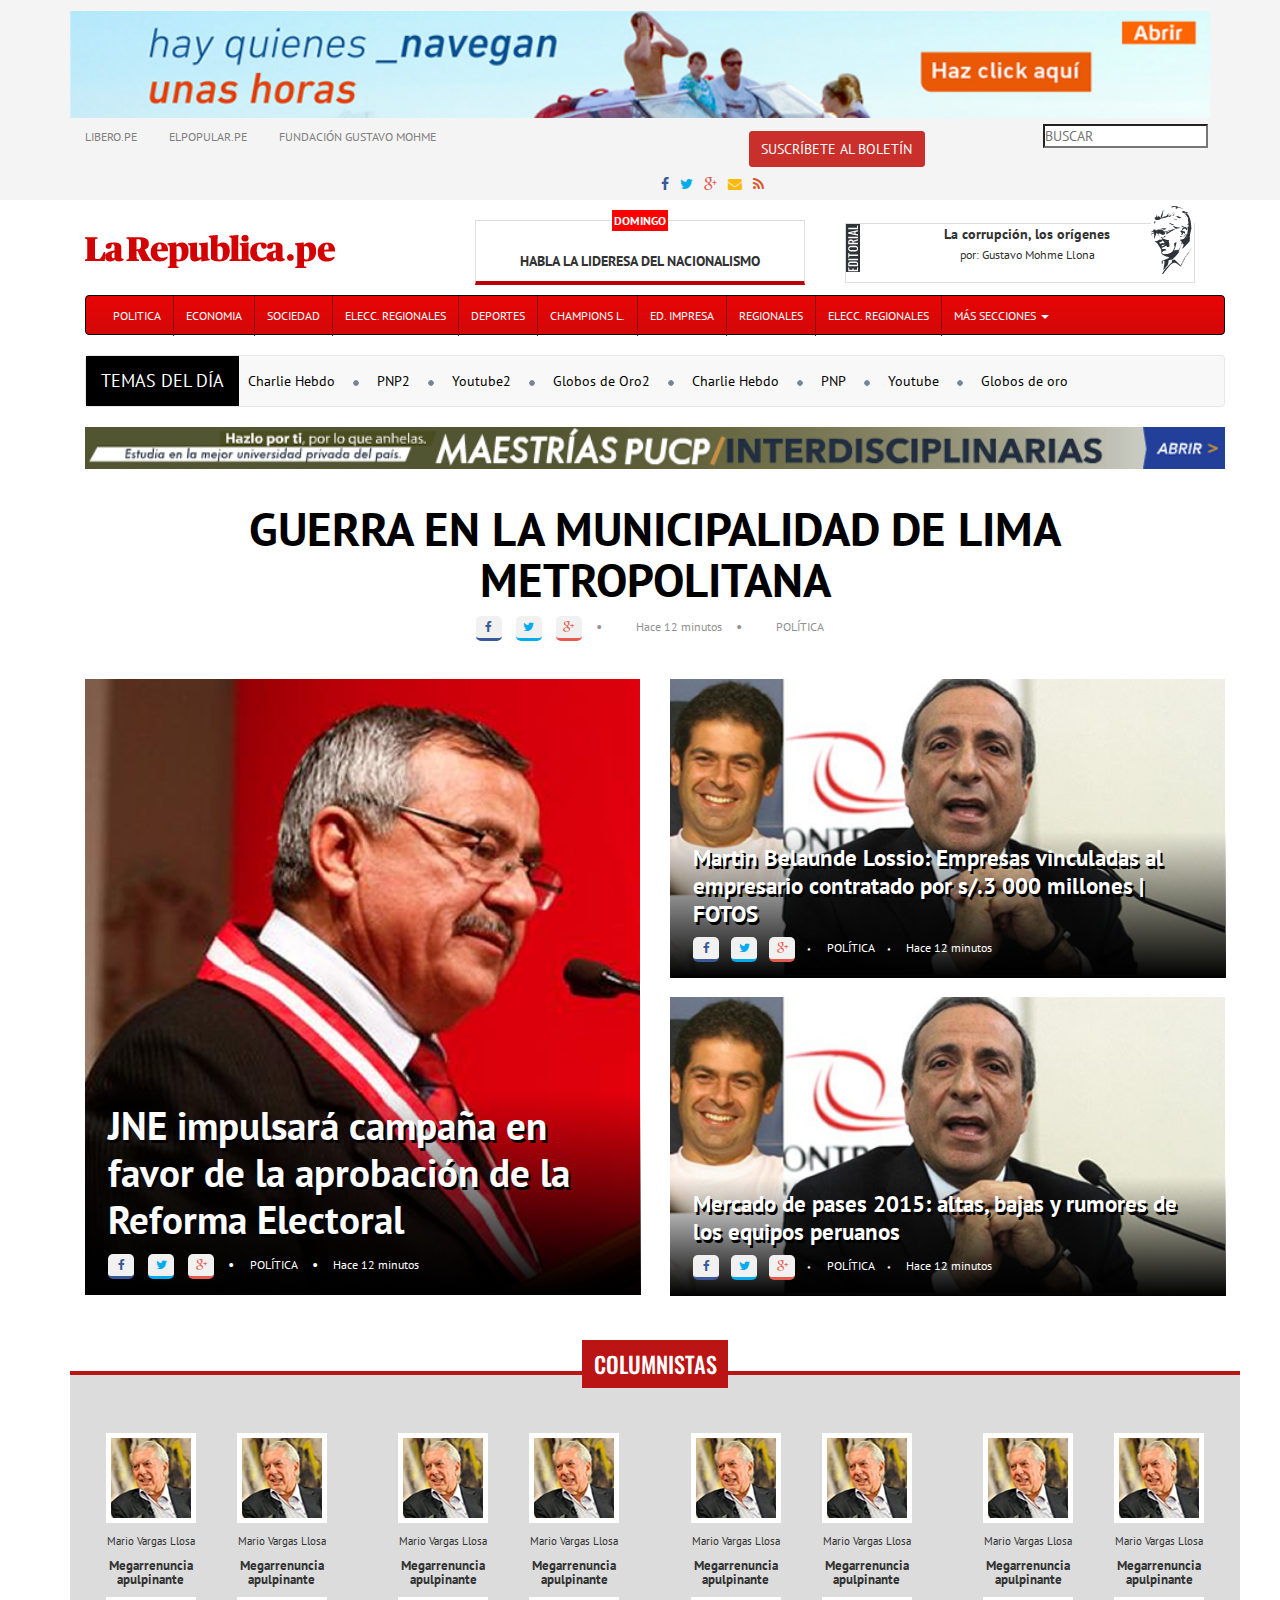
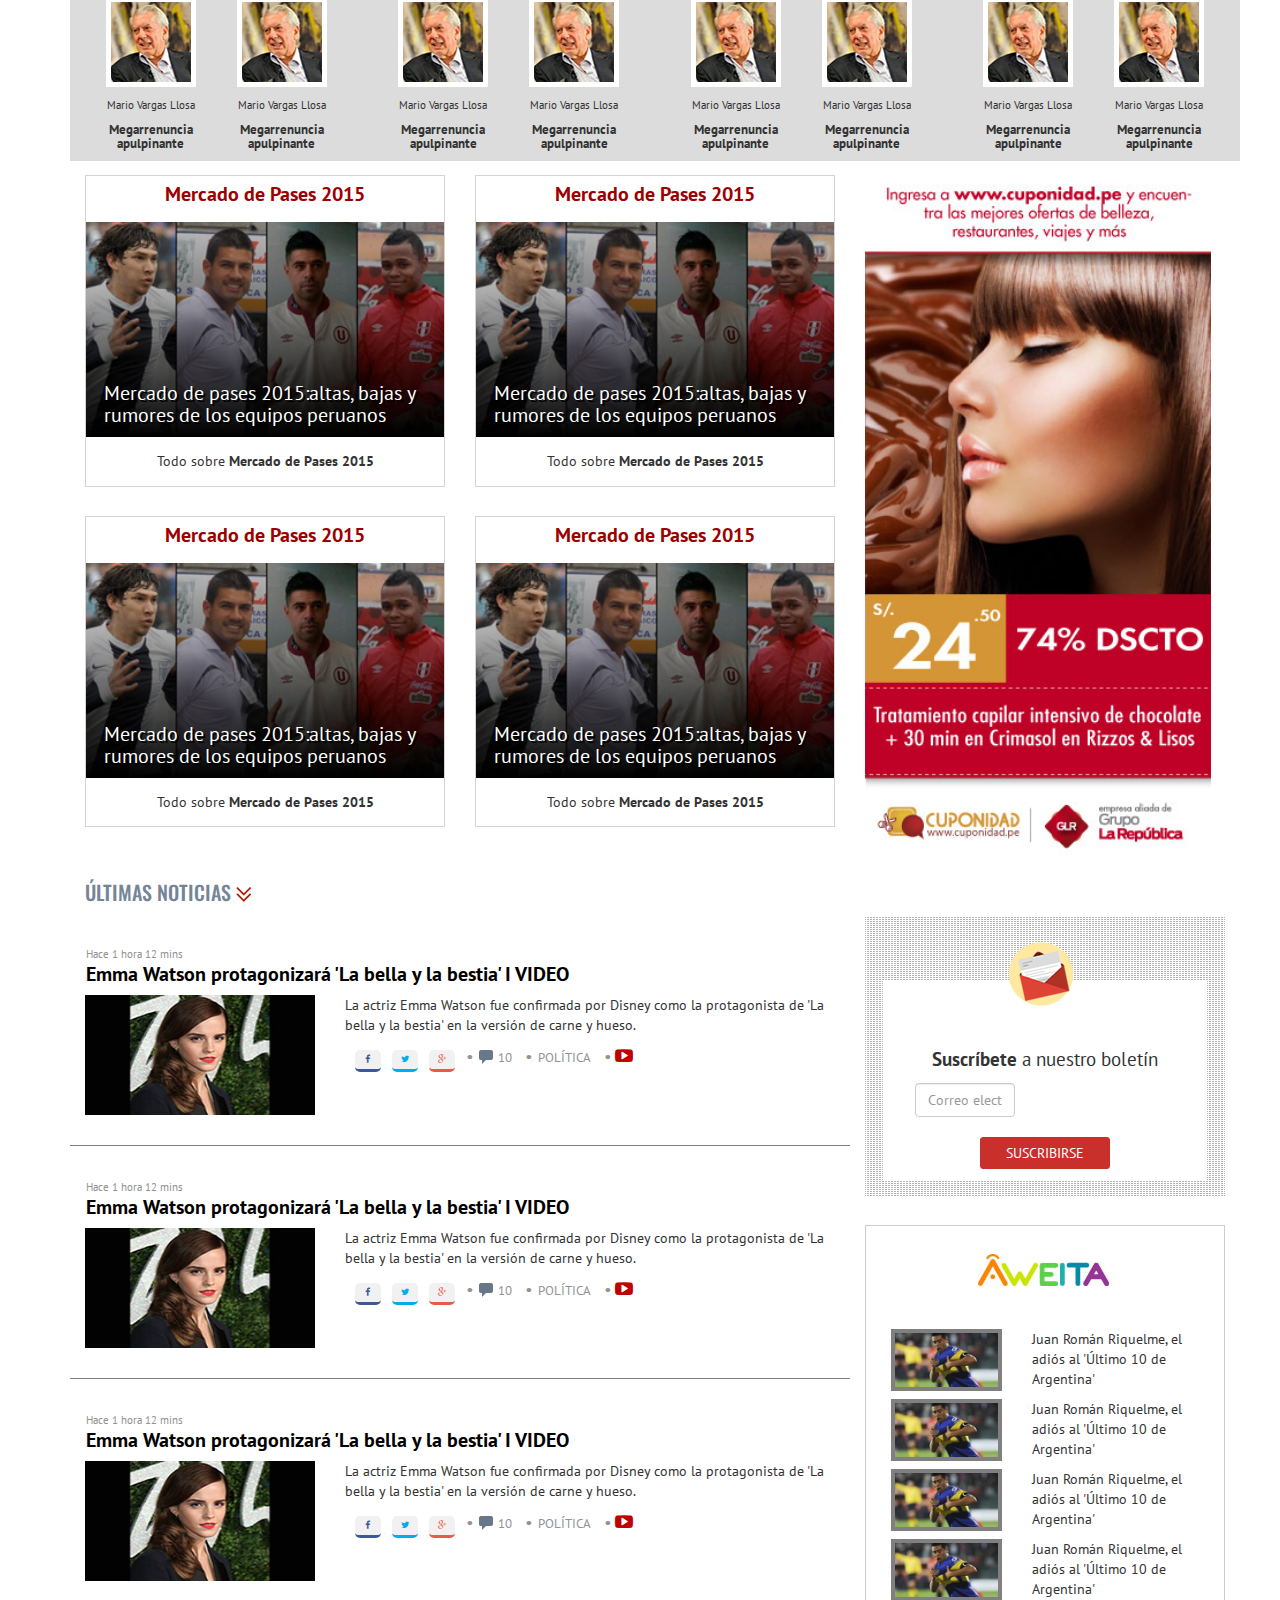
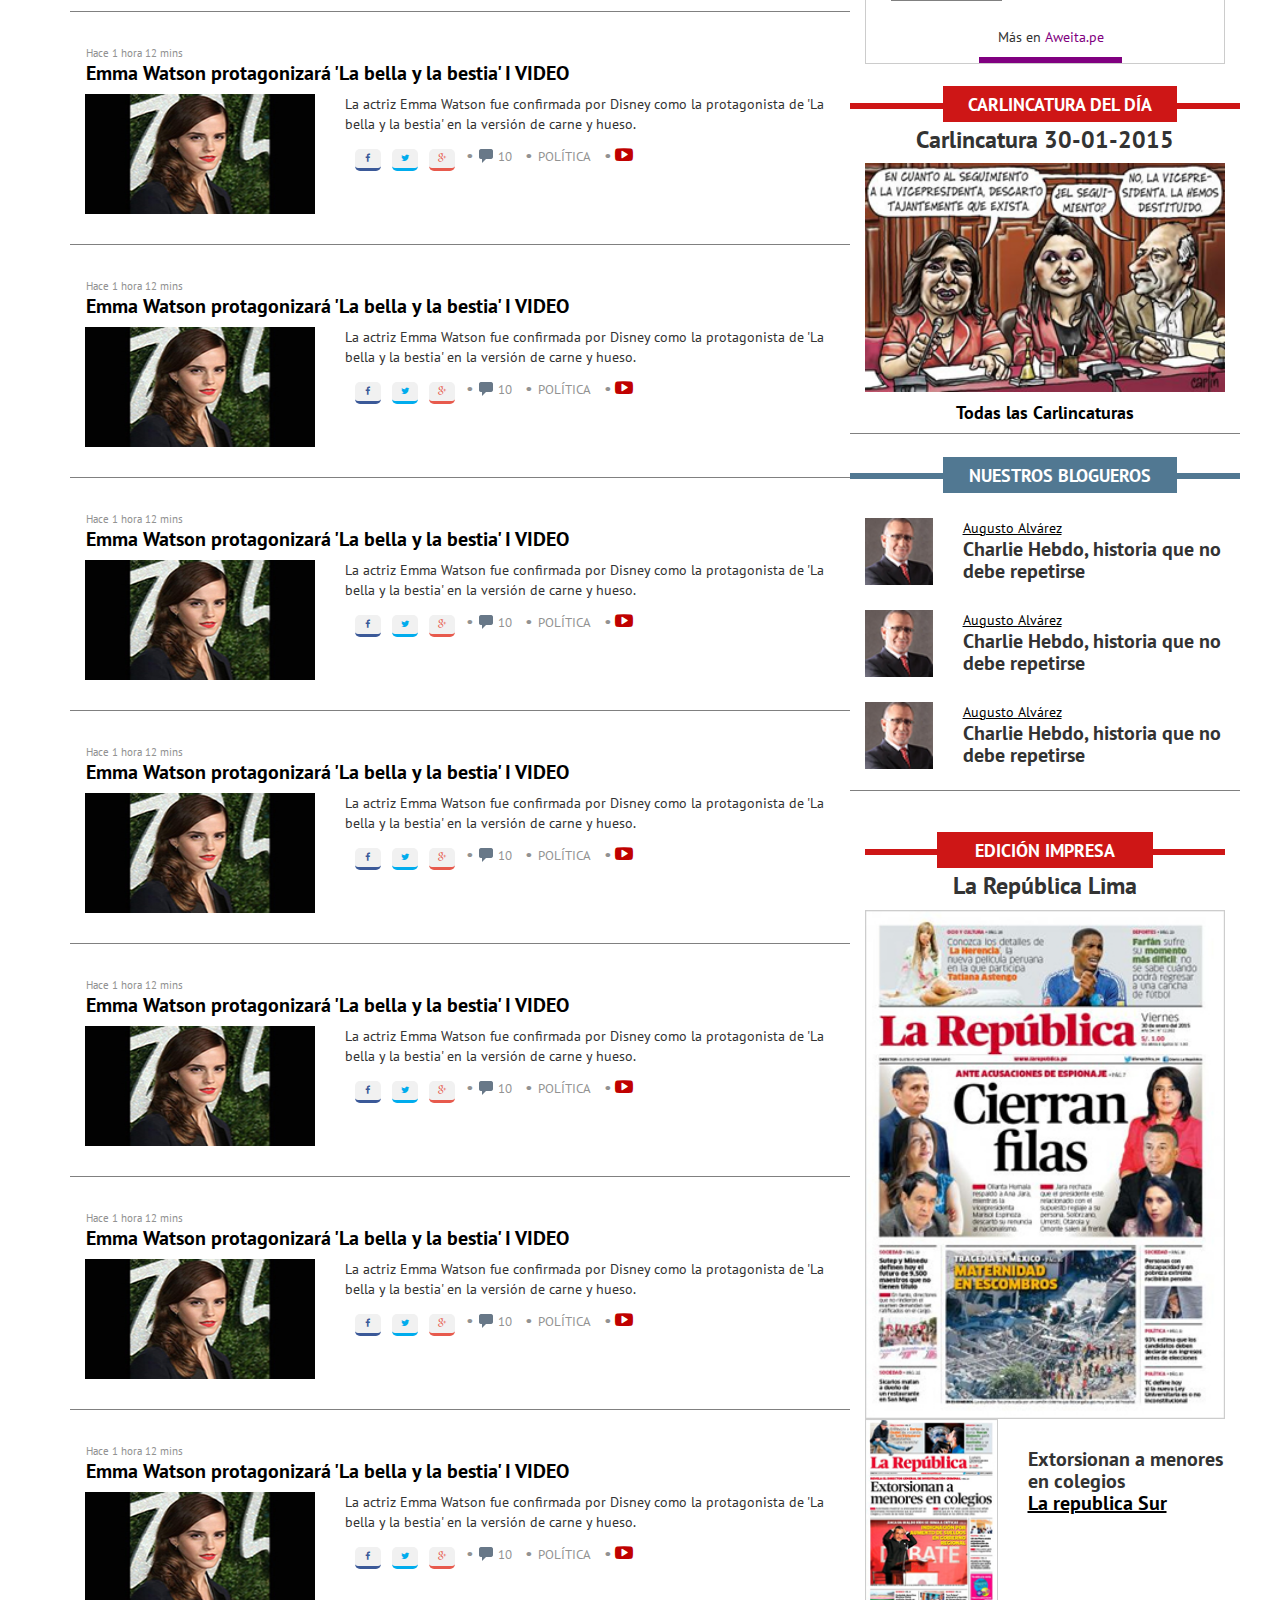
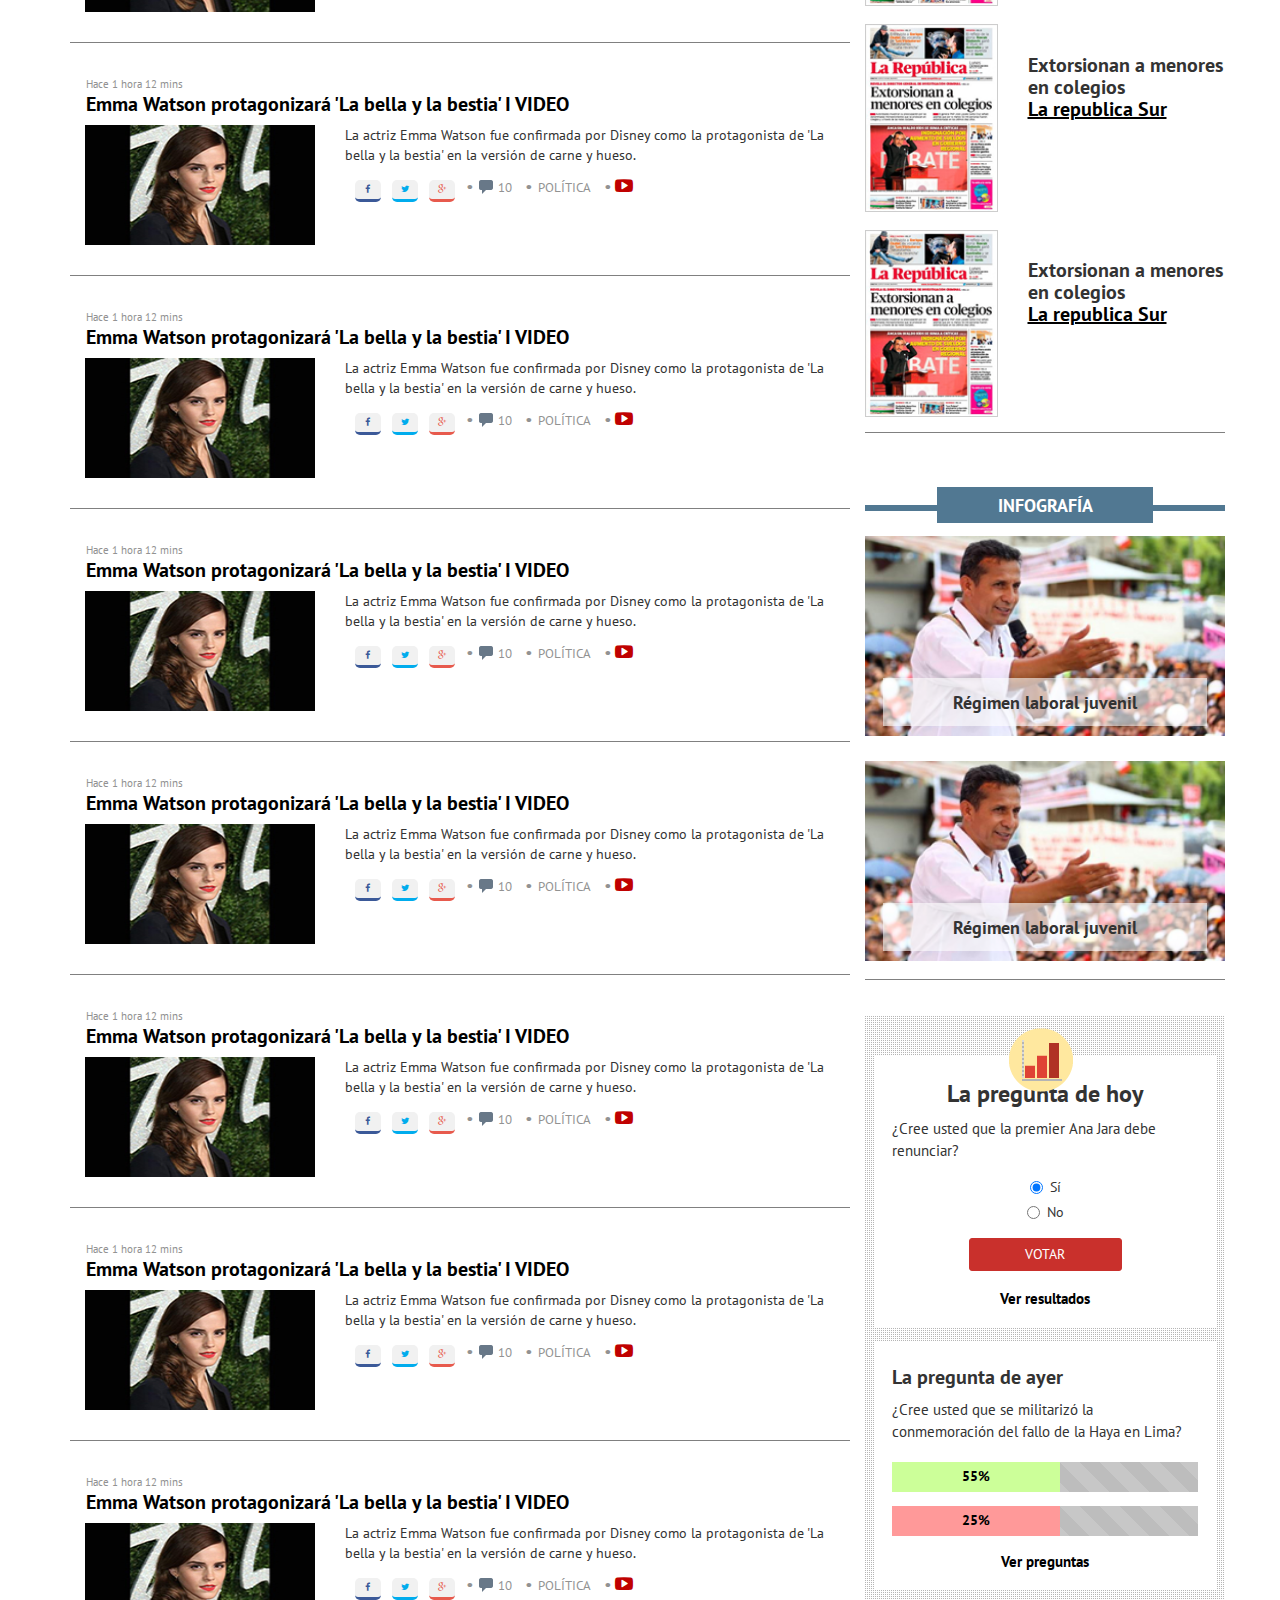
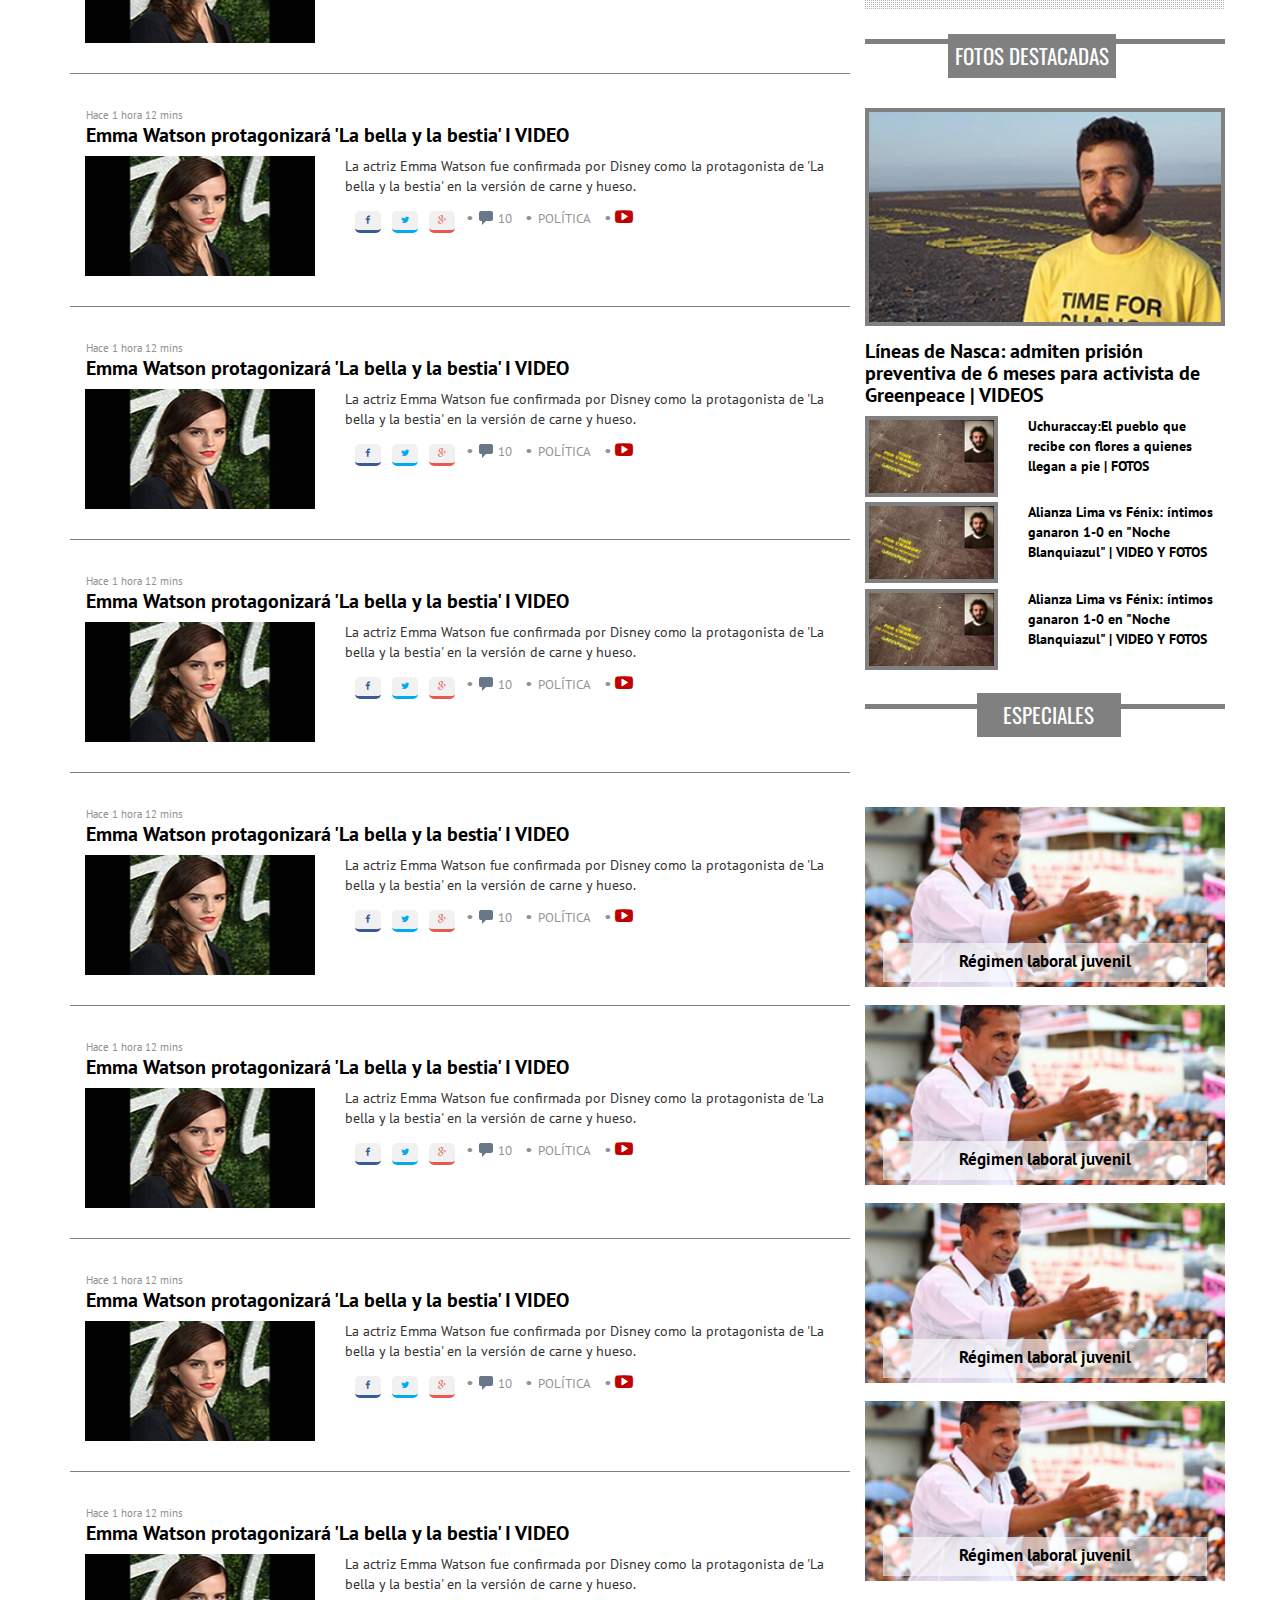
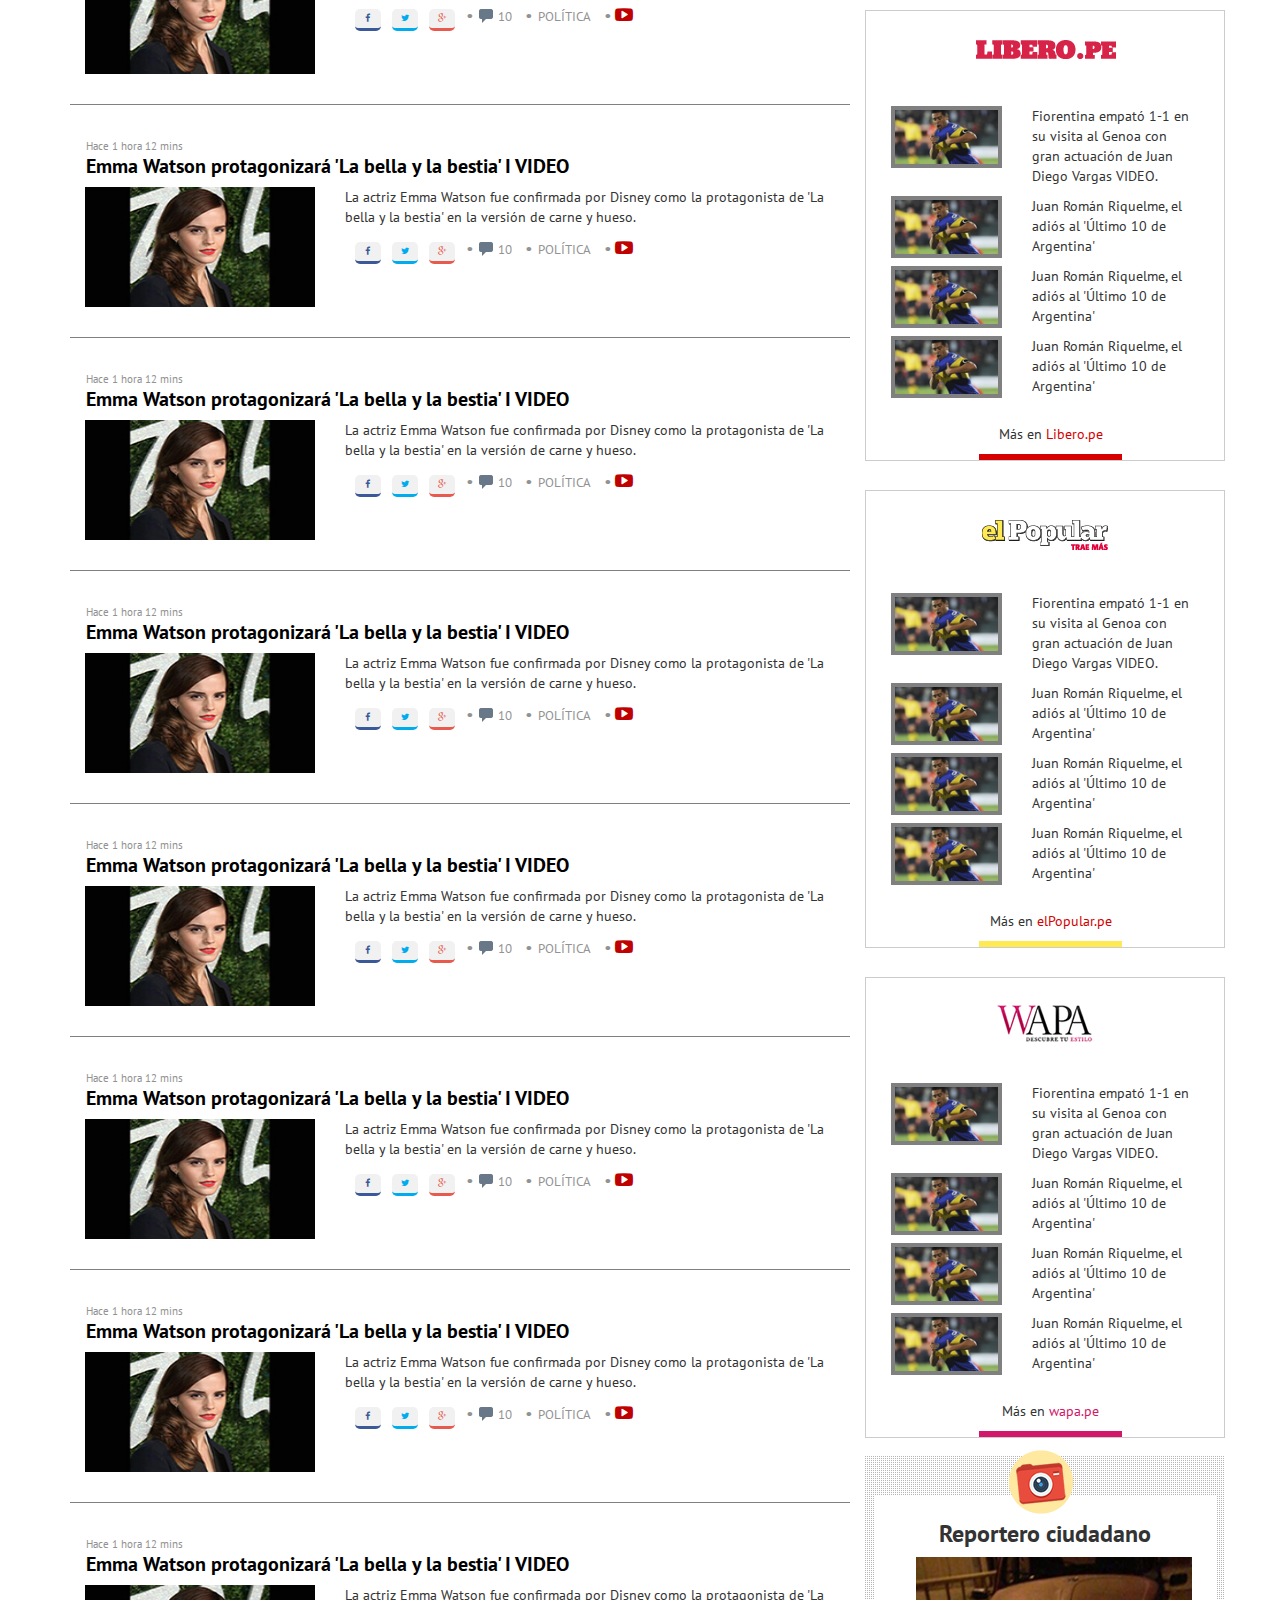
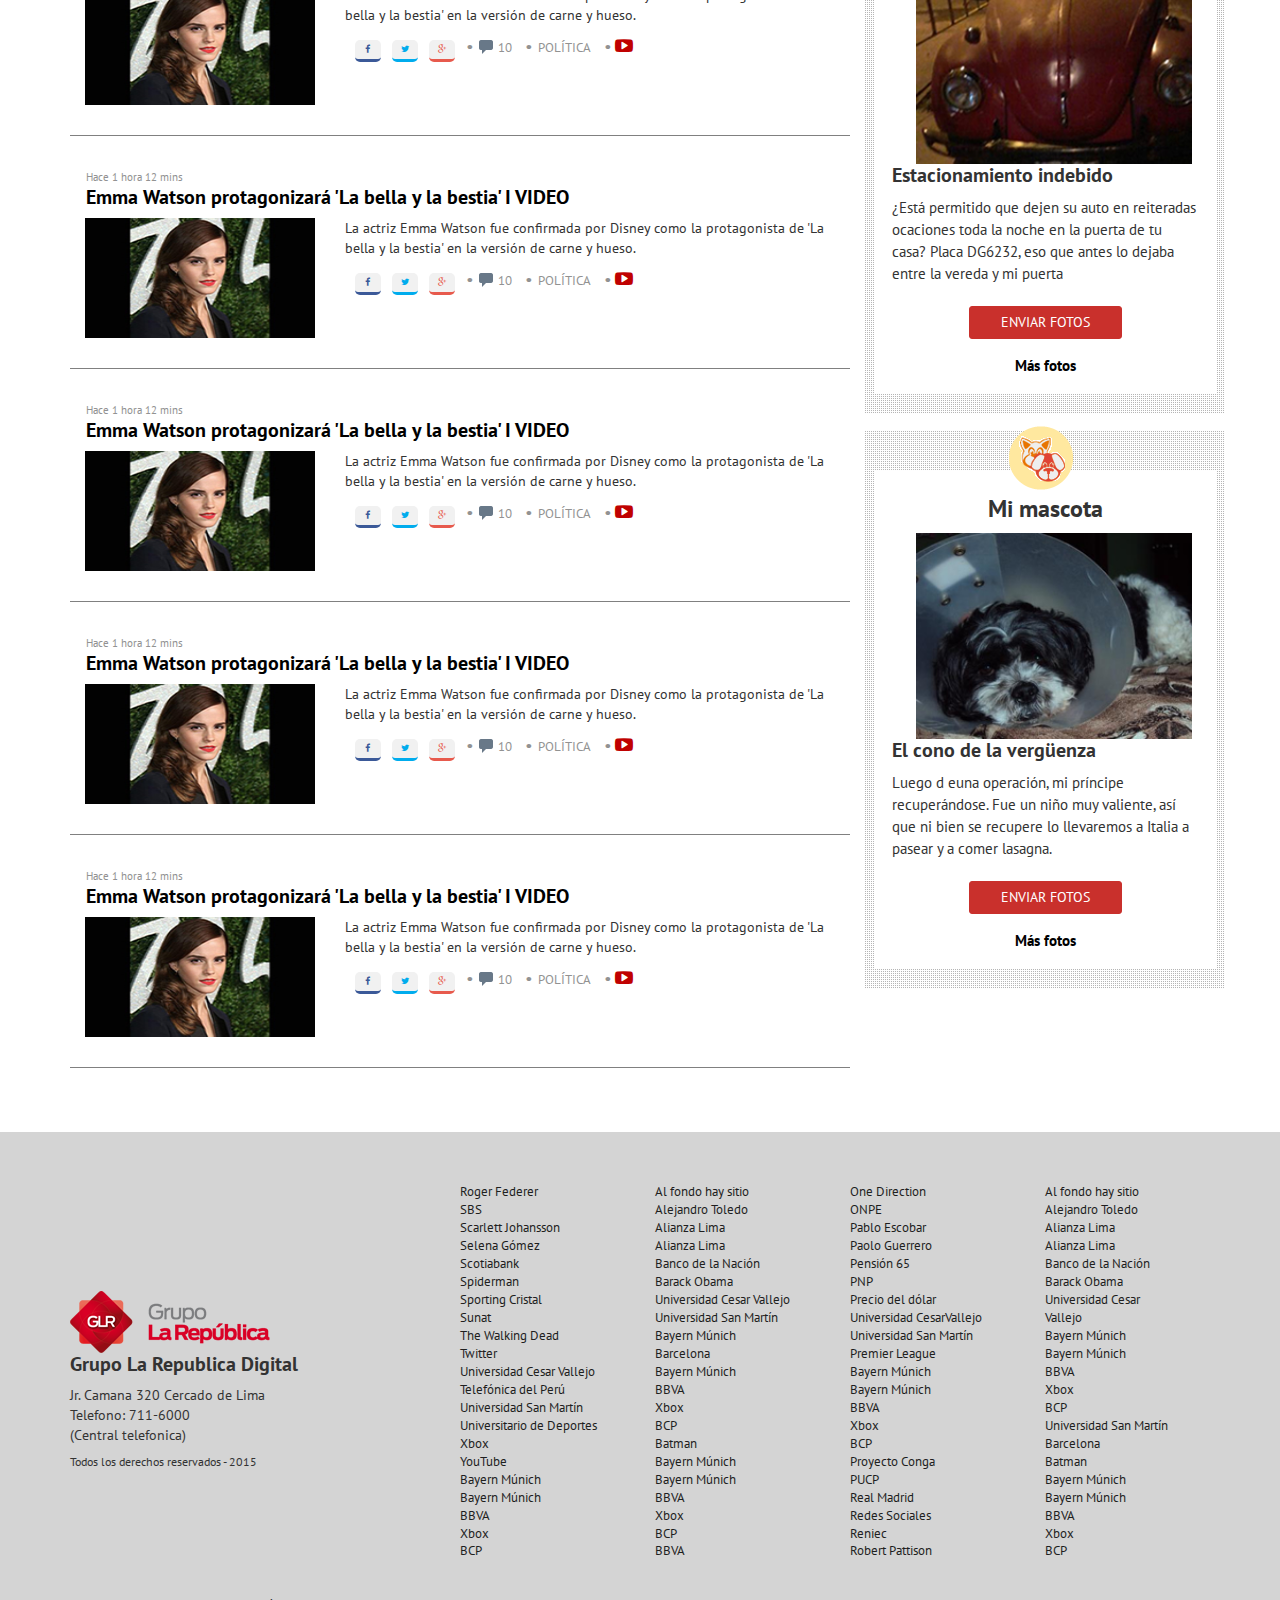
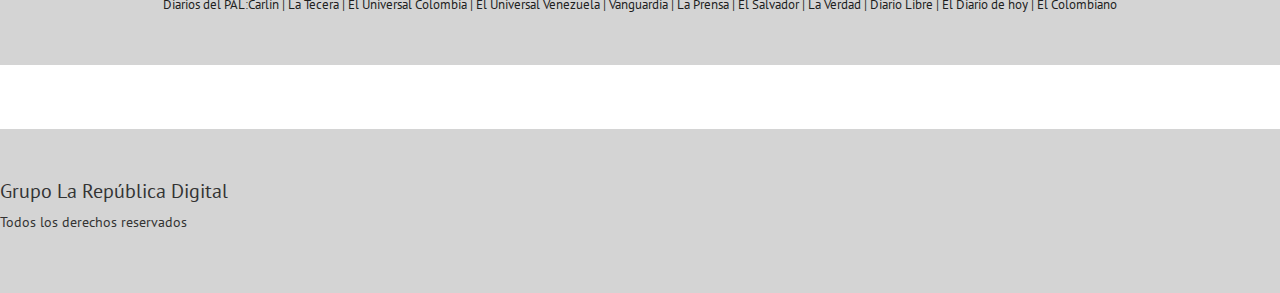
==== commit 52ee12fa: "codigo indentado" ====
--- a/index.html
+++ b/index.html
@@ -14,7 +14,6 @@
 	<link rel="stylesheet" type="text/css" href="css/queries.css">
 	<link rel="stylesheet" type="text/css" href="css/utilities.css">
 	<link rel="stylesheet" type="text/css" href="css/queries.css">
-	
 </head>
 <body>
 	<div class="container-fluid bg-gray">
@@ -31,18 +30,17 @@
 				<div class="col-xs-6 col-sm-6 col-md-6 nav-icons">
 					<div class="social col-lg-8 col-md-6 col-sm-6-col-xs-6">
 						<button type="button" class="btn btn-danger btn-suscribete">SUSCRÍBETE AL BOLETÍN</button>
-							 	<a href="https://www.facebook.com/larepublicape/?fref=ts">
-							 		<i class="fa fa-facebook fb-basic"></i></a>
-							 	<a href="https://twitter.com/larepublica_pe?lang=es">
-							 		<i class="fa fa-twitter twitter-basic"></i></a>
-							 	<a href="https://plus.google.com/+larepublica/posts">
-							 		<i class="fa fa-google-plus google-basic"></i></a>
-							 	<a href="https://www.facebook.com/larepublicape/?fref=ts">
-							 		<i class="fa fa-envelope mensaje"></i></a>
-							 	<a href="https://www.facebook.com/larepublicape/?fref=ts">
-							 		<i class="fa fa-rss rss"></i></a>
-					</div>
-					
+								<a href="https://www.facebook.com/larepublicape/?fref=ts">
+									<i class="fa fa-facebook fb-basic"></i></a>
+								<a href="https://twitter.com/larepublica_pe?lang=es">
+									<i class="fa fa-twitter twitter-basic"></i></a>
+								<a href="https://plus.google.com/+larepublica/posts">
+									<i class="fa fa-google-plus google-basic"></i></a>
+								<a href="https://www.facebook.com/larepublicape/?fref=ts">
+									<i class="fa fa-envelope mensaje"></i></a>
+								<a href="https://www.facebook.com/larepublicape/?fref=ts">
+									<i class="fa fa-rss rss"></i></a>
+					</div>
 					<div class="search col-lg-4 col-md-6 col-sm-6-col-xs-6">
 						<form>
 							<input type="search" placeholder="BUSCAR">
@@ -62,7 +60,7 @@
 			<section style="margin: 10px;">
 				<fieldset>
 					<legend><b>DOMINGO</b></legend>
-					<b> <p class="text-center">HABLA LA LIDERESA DEL NACIONALISMO</p></b>
+					<p class="text-center"><b>HABLA LA LIDERESA DEL NACIONALISMO</b></p>
 				</fieldset>
 			</section>
 		</div>
@@ -92,7 +90,7 @@
 				  </div>
 				  <div class="collapse navbar-collapse navbar-ex1-collapse">
 				    <ul class="nav navbar-nav">
-				      <li class="">
+				    	<li>
 	                        <a href="#">POLITICA</a>
 	                    </li>
 	                    <li>
@@ -119,31 +117,28 @@
 	                    <li>
 	                        <a href="portfolio.html">ELECC. REGIONALES</a>
 	                    </li>
-				      <li class="dropdown">
-				        <a href="#" class="dropdown-toggle" data-toggle="dropdown">
-				          MÁS SECCIONES <b class="caret"></b>
-				        </a>
-				        <ul class="dropdown-menu">
-				          <li><a href="blog.html">BLOG</a></li>
-				          <li class="divider"></li>
-				          <li><a href="columnistas.html">COLUMNISTAS</a></li>
-				          <li class="divider"></li>
-				          <li><a href="contact.html">CONTACTO</a></li>
-				        </ul>
-				      </li>
+				    	<li class="dropdown">
+				    		<a href="#" class="dropdown-toggle" data-toggle="dropdown">MÁS SECCIONES <b class="caret"></b></a>
+							<ul class="dropdown-menu">
+								<li><a href="blog.html">BLOG</a></li>
+								<li class="divider"></li>
+								<li><a href="columnistas.html">COLUMNISTAS</a></li>
+								<li class="divider"></li>
+								<li><a href="contact.html">CONTACTO</a></li>
+							</ul>
+				    	</li>
 				    </ul>				 
 				  </div>
 				</nav>
 			</div>
 		</div>
 	</div>
-		<div class="container hidden-xs">
+	<div class="container hidden-xs">
 		<div class="row">
 			<div class="col-md-12 col-sm-12">
 				<nav class="navbar navbar-default" role="navigation">
 				  <div class="navbar-header">
-				    <button type="button" class="navbar-toggle" data-toggle="collapse"
-				            data-target=".navbar-ex1-collapse">
+				    <button type="button" class="navbar-toggle" data-toggle="collapse" data-target=".navbar-ex1-collapse">
 				      <span class="sr-only">Desplegar navegación</span>
 				      <span class="icon-bar"></span>
 				      <span class="icon-bar"></span>
@@ -153,22 +148,21 @@
 				  </div> 
 				  <div class="collapse navbar-collapse navbar-ex1-collapse">
 				    <ul class="nav navbar-nav menu2">
-				      	<a href=""><li></li></a>
-				      	<a href="#"><li>Globos de oro</li></a>
-				      	<li><img src="image/bullet.gif" alt=""></li>
-				      	<a href="#"><li>Youtube</li></a>
-				      	<li><img src="image/bullet.gif" alt=""></li>
-				      	<a href="#"><li>PNP</li></a>
-				      	<li><img src="image/bullet.gif" alt=""></li>
-				      	<a href="#"><li>Charlie Hebdo</li></a>
-				      	<li><img src="image/bullet.gif" alt=""></li>
-				      	<a href="#"><li>Globos de Oro2</li></a>
-				      	<li><img src="image/bullet.gif" alt=""></li>
-				      	<a href="#"><li>Youtube2</li></a>
-				      	<li><img src="image/bullet.gif" alt=""></li>
-				      	<a href="#"><li>PNP2</li></a>
-				      	<li><img src="image/bullet.gif" alt=""></li>
-				      	<a href="#"><li>Charlie Hebdo</li></a>
+						<a href="#"><li>Globos de oro</li></a>
+						<li><img src="image/bullet.gif" alt=""></li>
+						<a href="#"><li>Youtube</li></a>
+						<li><img src="image/bullet.gif" alt=""></li>
+						<a href="#"><li>PNP</li></a>
+						<li><img src="image/bullet.gif" alt=""></li>
+						<a href="#"><li>Charlie Hebdo</li></a>
+						<li><img src="image/bullet.gif" alt=""></li>
+						<a href="#"><li>Globos de Oro2</li></a>
+						<li><img src="image/bullet.gif" alt=""></li>
+						<a href="#"><li>Youtube2</li></a>
+						<li><img src="image/bullet.gif" alt=""></li>
+						<a href="#"><li>PNP2</li></a>
+						<li><img src="image/bullet.gif" alt=""></li>
+						<a href="#"><li>Charlie Hebdo</li></a>
 				    </ul>				 
 				  </div>
 				</nav>
@@ -246,7 +240,6 @@
 			</div>
 		</div>
 	</section>
-
 	<!--Columnistas-->
 	<div class="container columnistas">
 		<div class="row">
@@ -1432,151 +1425,6 @@
 							</div>  
 						</div>
 					</div>
-					<div class="ultimas-noticias row">
-						<span class="span-emma">Hace 1 hora 12 mins</span>
-						<h4><a class="emma-watson">Emma Watson protagonizará 'La bella y la bestia' I VIDEO</a></h4>
-						<div class="col-md-4">
-							<img class="emma img-responsive" src="image/img_news.jpg" alt="emma-watson">
-						</div>
-						<div class="col-xs-12 col-md-8">
-							<p>La actriz Emma Watson fue confirmada por Disney como la protagonista de 'La bella y la bestia' en la versión de carne y hueso.</p>
-							<div class="iconos span-emma">
-								<a href="#">
-									<i class="fa fa-facebook-f fb"></i>
-								</a>
-								<a href="#">
-									<i class="fa fa-twitter twitter"></i>
-								</a>
-								<a href="#">
-									<i class="fa fa-google-plus google"></i>
-								</a>
-								<span>• <img src="image/ico_comment.png" alt="comentario">
-									<p>10</p>
-								</span>
-								<span>• <a href="#">POLÍTICA</a> </span>
-								<span>•</span> 
-								<a href="#">
-									<i class="youtube fa fa-youtube-play"></i>
-								</a>
-							</div>  
-						</div>
-					</div>
-					<div class="ultimas-noticias row">
-						<span class="span-emma">Hace 1 hora 12 mins</span>
-						<h4><a class="emma-watson">Emma Watson protagonizará 'La bella y la bestia' I VIDEO</a></h4>
-						<div class="col-md-4">
-							<img class="emma img-responsive" src="image/img_news.jpg" alt="emma-watson">
-						</div>
-						<div class="col-xs-12 col-md-8">
-							<p>La actriz Emma Watson fue confirmada por Disney como la protagonista de 'La bella y la bestia' en la versión de carne y hueso.</p>
-							<div class="iconos span-emma">
-								<a href="#">
-									<i class="fa fa-facebook-f fb"></i>
-								</a>
-								<a href="#">
-									<i class="fa fa-twitter twitter"></i>
-								</a>
-								<a href="#">
-									<i class="fa fa-google-plus google"></i>
-								</a>
-								<span>• <img src="image/ico_comment.png" alt="comentario">
-									<p>10</p>
-								</span>
-								<span>• <a href="#">POLÍTICA</a> </span>
-								<span>•</span> 
-								<a href="#">
-									<i class="youtube fa fa-youtube-play"></i>
-								</a>
-							</div>  
-						</div>
-					</div>
-					<div class="ultimas-noticias row">
-						<span class="span-emma">Hace 1 hora 12 mins</span>
-						<h4><a class="emma-watson">Emma Watson protagonizará 'La bella y la bestia' I VIDEO</a></h4>
-						<div class="col-md-4">
-							<img class="emma img-responsive" src="image/img_news.jpg" alt="emma-watson">
-						</div>
-						<div class="col-xs-12 col-md-8">
-							<p>La actriz Emma Watson fue confirmada por Disney como la protagonista de 'La bella y la bestia' en la versión de carne y hueso.</p>
-							<div class="iconos span-emma">
-								<a href="#">
-									<i class="fa fa-facebook-f fb"></i>
-								</a>
-								<a href="#">
-									<i class="fa fa-twitter twitter"></i>
-								</a>
-								<a href="#">
-									<i class="fa fa-google-plus google"></i>
-								</a>
-								<span>• <img src="image/ico_comment.png" alt="comentario">
-									<p>10</p>
-								</span>
-								<span>• <a href="#">POLÍTICA</a> </span>
-								<span>•</span> 
-								<a href="#">
-									<i class="youtube fa fa-youtube-play"></i>
-								</a>
-							</div>  
-						</div>
-					</div>
-					<div class="ultimas-noticias row">
-						<span class="span-emma">Hace 1 hora 12 mins</span>
-						<h4><a class="emma-watson">Emma Watson protagonizará 'La bella y la bestia' I VIDEO</a></h4>
-						<div class="col-md-4">
-							<img class="emma img-responsive" src="image/img_news.jpg" alt="emma-watson">
-						</div>
-						<div class="col-xs-12 col-md-8">
-							<p>La actriz Emma Watson fue confirmada por Disney como la protagonista de 'La bella y la bestia' en la versión de carne y hueso.</p>
-							<div class="iconos span-emma">
-								<a href="#">
-									<i class="fa fa-facebook-f fb"></i>
-								</a>
-								<a href="#">
-									<i class="fa fa-twitter twitter"></i>
-								</a>
-								<a href="#">
-									<i class="fa fa-google-plus google"></i>
-								</a>
-								<span>• <img src="image/ico_comment.png" alt="comentario">
-									<p>10</p>
-								</span>
-								<span>• <a href="#">POLÍTICA</a> </span>
-								<span>•</span> 
-								<a href="#">
-									<i class="youtube fa fa-youtube-play"></i>
-								</a>
-							</div>  
-						</div>
-					</div>
-					<div class="ultimas-noticias row">
-						<span class="span-emma">Hace 1 hora 12 mins</span>
-						<h4><a class="emma-watson">Emma Watson protagonizará 'La bella y la bestia' I VIDEO</a></h4>
-						<div class="col-md-4">
-							<img class="emma img-responsive" src="image/img_news.jpg" alt="emma-watson">
-						</div>
-						<div class="col-xs-12 col-md-8">
-							<p>La actriz Emma Watson fue confirmada por Disney como la protagonista de 'La bella y la bestia' en la versión de carne y hueso.</p>
-							<div class="iconos span-emma">
-								<a href="#">
-									<i class="fa fa-facebook-f fb"></i>
-								</a>
-								<a href="#">
-									<i class="fa fa-twitter twitter"></i>
-								</a>
-								<a href="#">
-									<i class="fa fa-google-plus google"></i>
-								</a>
-								<span>• <img src="image/ico_comment.png" alt="comentario">
-									<p>10</p>
-								</span>
-								<span>• <a href="#">POLÍTICA</a> </span>
-								<span>•</span> 
-								<a href="#">
-									<i class="youtube fa fa-youtube-play"></i>
-								</a>
-							</div>  
-						</div>
-					</div>
 				</div>
 				<div class="col-xs-12 col-md-4">
 					<div class="formulario-para-suscribirse">
@@ -1797,7 +1645,6 @@
 					<!--Especiales-->
 					<div class="hidden-xs hidden-sm especiales">
 						<div class="tittle-especiales">ESPECIALES</div>
-
 						<div class="bg-section-esp ">
 							<div class="white-especiales">
 								<b><a href="#">Régimen laboral juvenil</a></b>
@@ -1962,6 +1809,7 @@
 				</div>
 			</div>
 		</section>
+	</div>
 	</div>
 	<!--Enlaces externos y datos de contacto-->
 		<footer class="footer-1">
@@ -2090,8 +1938,7 @@
 					<p>Todos los derechos reservados</p>
 				</div>
 		</footer>
-    </div>
 		<script src="js/jquery.js"></script>
 		<script src="js/bootstrap.min.js"></script>
 	</body>
-	</html>
+</html>
